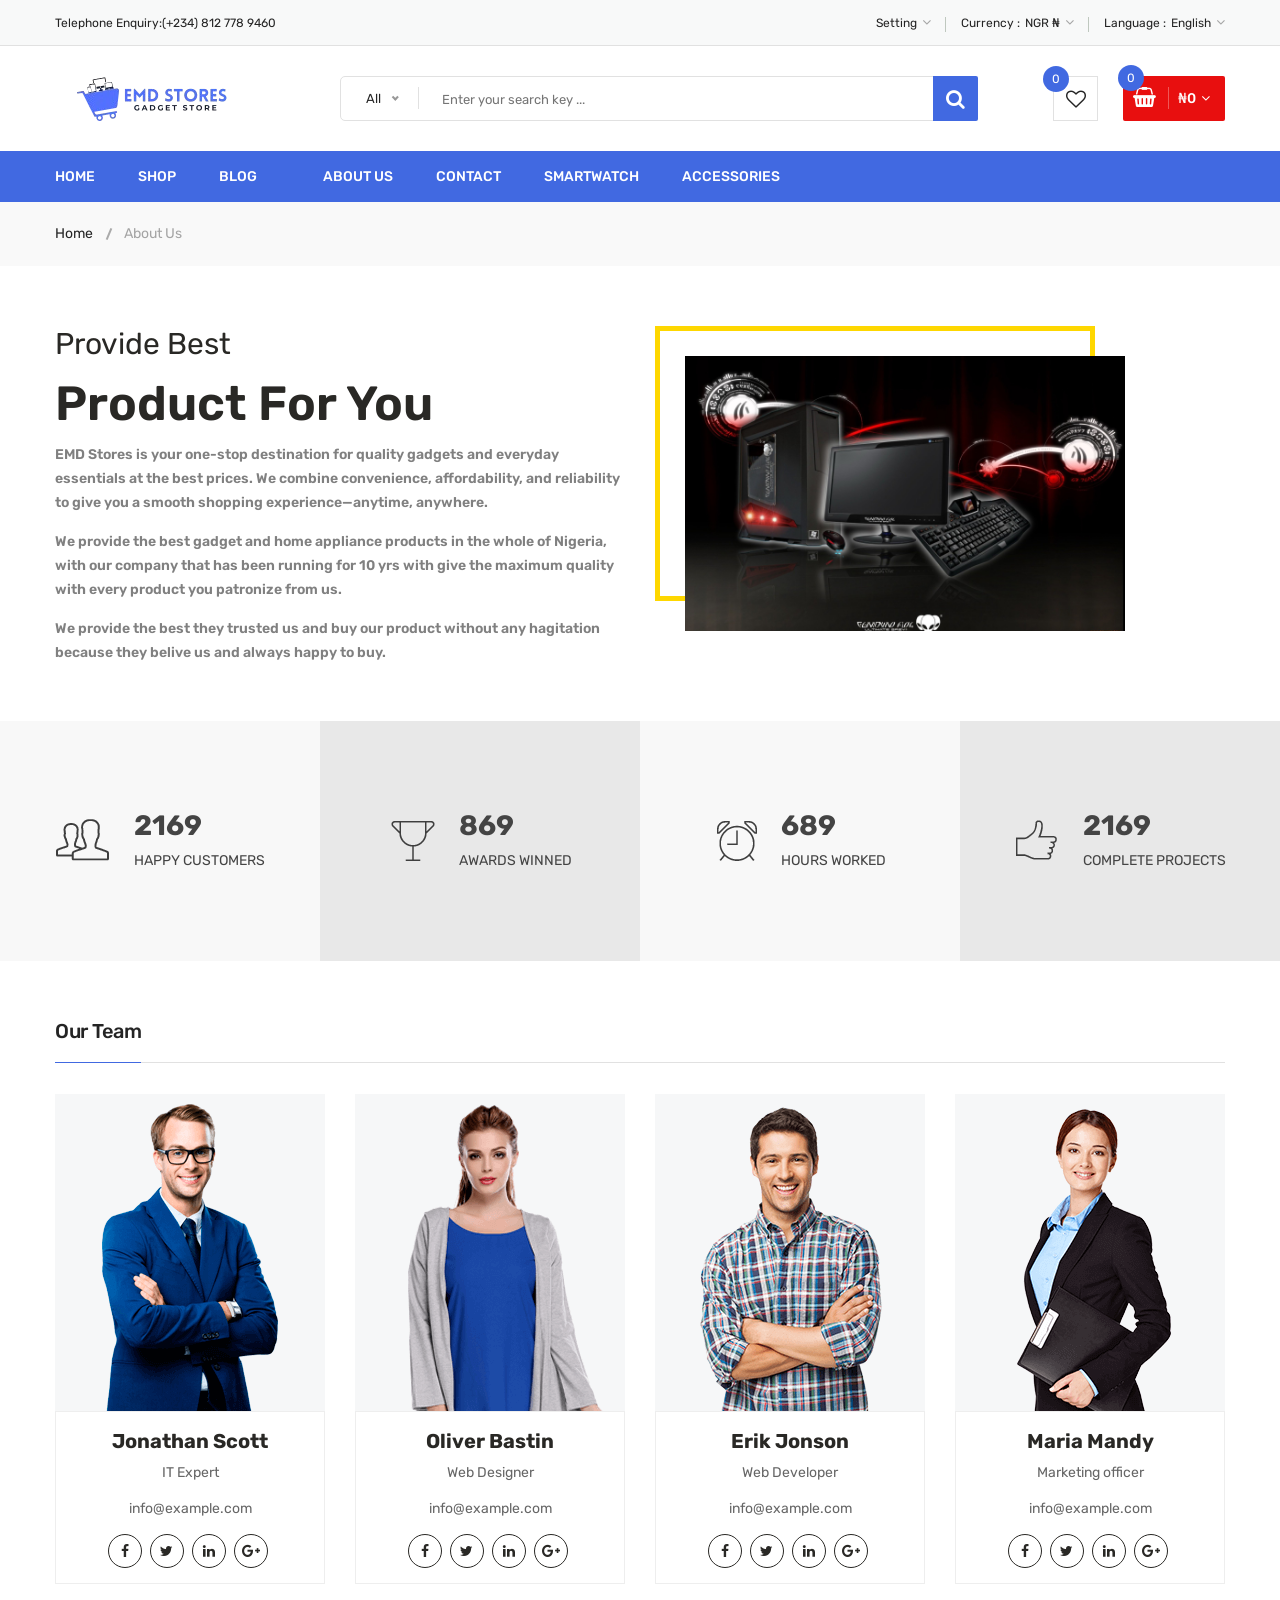
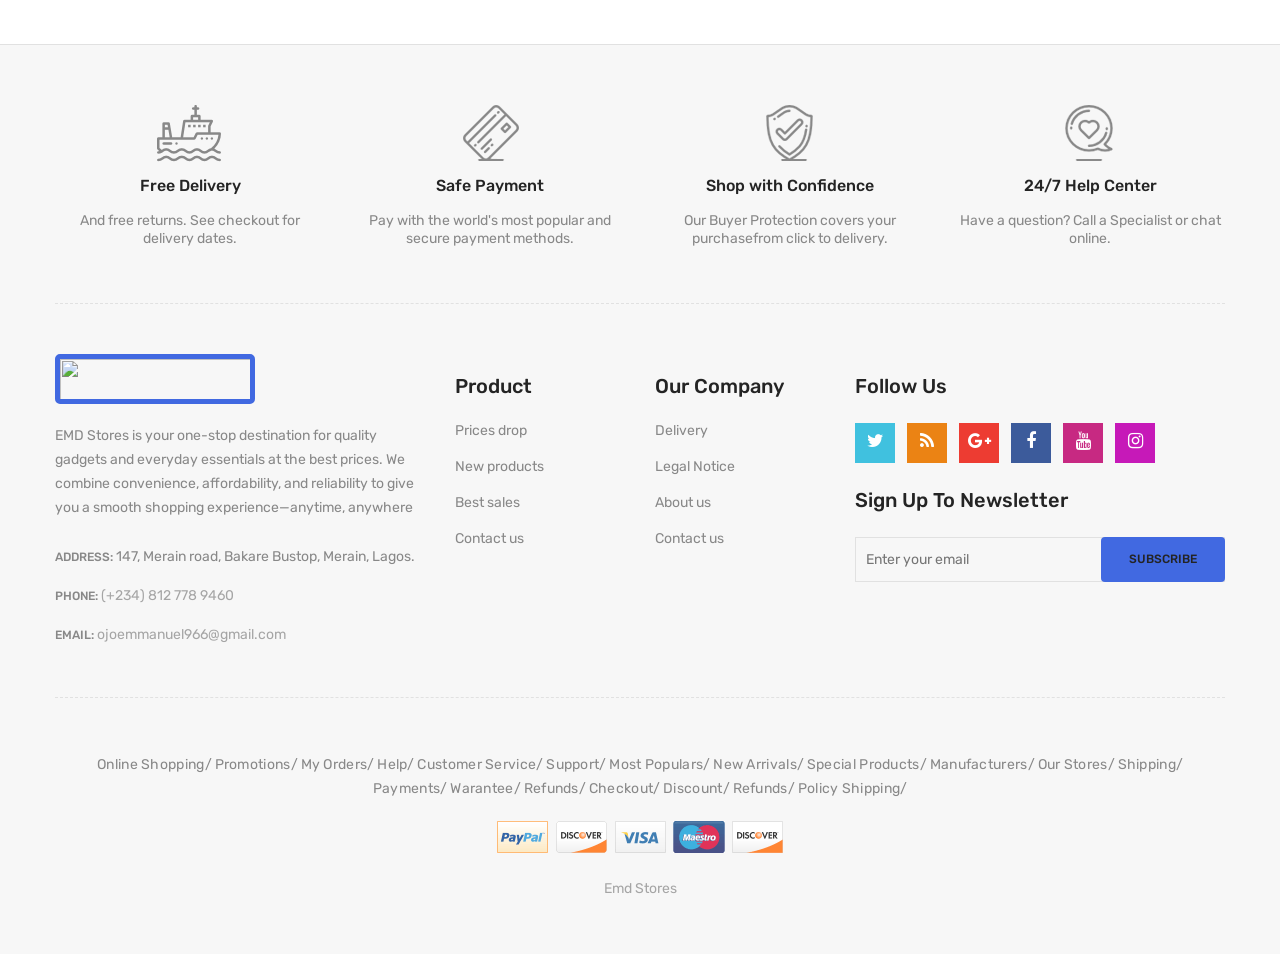
==== about-us.html @ cccb3294 "this is my first commit" ====
<!doctype html>
<html class="no-js" lang="zxx">
    
<!-- about-us32:04-->
<head>
        <meta charset="utf-8">
        <meta http-equiv="x-ua-compatible" content="ie=edge">
        <title>About Us || Emd Stores</title>
        <meta name="description" content="">
        <meta name="viewport" content="width=device-width, initial-scale=1">
        <!-- Meta Keywords -->
        <meta name="keywords" content="buy gadgets online, online gadget shop, affordable tech store, latest electronics store, smart devices online, best gadget deals, mobile accessories, smart home gadgets, innovative electronics, trusted gadget store, cheap gadgets fast delivery, top gadget deals Nigeria">
        <!-- Favicon -->
        <link rel="shortcut icon" type="image/x-icon" href="images/emma/EMD Stores (50 x 50 px).png">
        <!-- Material Design Iconic Font-V2.2.0 -->
        <link rel="stylesheet" href="css/material-design-iconic-font.min (2).css">
        <!-- Font Awesome -->
        <link rel="stylesheet" href="css/font-awesome.min (2).css">
        <!-- Font Awesome Stars-->
        <link rel="stylesheet" href="css/fontawesome-stars (2).css">
        <!-- Meanmenu CSS -->
        <link rel="stylesheet" href="css/meanmenu (2).css">
        <!-- owl carousel CSS -->
        <link rel="stylesheet" href="css/owl.carousel.min (2).css">
        <!-- Slick Carousel CSS -->
        <link rel="stylesheet" href="css/slick (2).css">
        <!-- Animate CSS -->
        <link rel="stylesheet" href="css/animate (2).css">
        <!-- Jquery-ui CSS -->
        <link rel="stylesheet" href="css/jquery-ui.min (2).css">
        <!-- Venobox CSS -->
        <link rel="stylesheet" href="css/venobox (2).css">
        <!-- Nice Select CSS -->
        <link rel="stylesheet" href="css/nice-select (2).css">
        <!-- Magnific Popup CSS -->
        <link rel="stylesheet" href="css/magnific-popup (2).css">
        <!-- Bootstrap V4.1.3 Fremwork CSS -->
        <link rel="stylesheet" href="css/bootstrap.min (2).css">
        <!-- Helper CSS -->
        <link rel="stylesheet" href="css/helper (2).css">
        <!-- Main Style CSS -->
        <link rel="stylesheet" href="style.css">
        <!-- Responsive CSS -->
        <link rel="stylesheet" href="css/responsive (2).css">
        <!-- Modernizr js -->
        <script src="js/vendor/modernizr-2.8.3.min (2).js"></script>
        <script src="https://code.jquery.com/jquery-3.6.0.min.js"></script>
        <script src="https://cdn.jsdelivr.net/npm/popper.js@1.16.1/dist/umd/popper.min.js"></script>
        <script src="https://stackpath.bootstrapcdn.com/bootstrap/4.6.0/js/bootstrap.min.js"></script>
    </head>
    <body>
    <!--[if lt IE 8]>
		<p class="browserupgrade">You are using an <strong>outdated</strong> browser. Please <a href="http://browsehappy.com/">upgrade your browser</a> to improve your experience.</p>
	<![endif]-->
        <!-- Begin Body Wrapper -->
        <div class="body-wrapper">
            <!-- Begin Header Area -->
            <header>
                <!-- Begin Header Top Area -->
                <div class="header-top">
                    <div class="container">
                        <div class="row">
                            <!-- Begin Header Top Left Area -->
                            <div class="col-lg-3 col-md-4">
                                <div class="header-top-left">
                                    <ul class="phone-wrap">
                                        <li><span>Telephone Enquiry:</span><a href="#">(+234) 812 778 9460</a></li>
                                    </ul>
                                </div>
                            </div>
                            <!-- Header Top Left Area End Here -->
                            <!-- Begin Header Top Right Area -->
                            <div class="col-lg-9 col-md-8">
                                <div class="header-top-right">
                                    <ul class="ht-menu">
                                        <!-- Begin Setting Area -->
                                        <li>
                                            <div class="ht-setting-trigger"><span>Setting</span></div>
                                            <div class="setting ht-setting">
                                                <ul class="ht-setting-list">
                                                    <li><a href="login-register.html">My Account</a></li>
                                                    <li><a href="checkout.html">Checkout</a></li>
                                                    <li><a href="login-register.html">Sign In</a></li>
                                                </ul>
                                            </div>
                                        </li>
                                        <!-- Setting Area End Here -->
                                        <!-- Begin Currency Area -->
                                        <li>
                                            <span class="currency-selector-wrapper">Currency :</span>
                                            <div class="ht-currency-trigger"><span>NGR ₦</span></div>
                                            <div class="currency ht-currency">
                                                <ul class="ht-setting-list">
                                                    <li><a href="#">USD $</a></li>
                                                    <li class="active"><a href="#">NGR ₦</a></li>
                                                </ul>
                                            </div>
                                        </li>
                                        <!-- Currency Area End Here -->
                                        <!-- Begin Language Area -->
                                        <li>
                                            <span class="language-selector-wrapper">Language :</span>
                                            <div class="ht-language-trigger"><span>English</span></div>
                                            <div class="language ht-language">
                                                <ul class="ht-setting-list">
                                                    <li class="active"><a href="#"><img src="images/menu/flag-icon/1.jpg" alt="">English</a></li>
                                                    <li><a href="#"><img src="images/menu/flag-icon/2.jpg" alt="">Français</a></li>
                                                </ul>
                                            </div>
                                        </li>
                                        <!-- Language Area End Here -->
                                    </ul>
                                </div>
                            </div>
                            <!-- Header Top Right Area End Here -->
                        </div>
                    </div>
                </div>
                <!-- Header Top Area End Here -->
                <!-- Begin Header Middle Area -->
                <div class="header-middle pl-sm-0 pr-sm-0 pl-xs-0 pr-xs-0">
                    <div class="container">
                        <div class="row">
                            <!-- Begin Header Logo Area -->
                            <div class="col-lg-3">
                                <div class="logo pb-sm-30 pb-xs-30">
                                   <a href="index.html">
                                        <img src="images/emma/EMD_Stores__100_x_50_px___190_x_45_px_-removebg-preview.png" alt="" >
                                    </a>
                                </div>
                            </div>
                            <!-- Header Logo Area End Here -->
                            <!-- Begin Header Middle Right Area -->
                            <div class="col-lg-9 pl-0 ml-sm-15 ml-xs-15">
                                <!-- Begin Header Middle Searchbox Area -->
                                <form action="#" class="hm-searchbox">
                                    <select class="nice-select select-search-category">
                                        <option value="0">All</option>                         
                                        <option value="10">Laptops</option>                     
                                        <option value="27">- - - -  Watch Anywhere</option>                     
                                        <option value="28">- - - -  Getting Started</option>         
                                        <option value="18">- - - -  Computers</option>                      
                                        <option value="29">- - - -  More to Explore</option>         
                                        <option value="30">- - - -  TV &amp; Video</option>                     
                                        <option value="31">- - - -  Audio &amp; Theater</option>               
                                        <option value="33">- - - -  Cell Phones</option>                        
                                        <option value="34">- - - -  Headphones</option>                     
                                        <option value="35">- - - -  Video Games</option>                        
                                        <option value="36">- - - -  Wireless Speakers</option>            
                                        <option value="19">- - - -  Electronics</option>                                
                                        <option value="41">- - - -  Appliances</option>                 
                                        <option value="11">TV &amp; Audio</option>                                 
                                                              
                                        <option value="58">- - - -  Fans &amp; Cooling</option> 
                                        <option value="59">- - - -  CD/DVD Drives</option>                      
                                        
                                        <option value="12">Smartphone</option>                  
                                        <option value="66">- -  Camera Accessories</option>                     
                                        <option value="68">- - - -  Octa Core</option>                      
                                        <option value="69">- - - -  Quad Core</option>                  
                                        <option value="70">- - - -  Dual Core</option>                      
                                        <option value="71">- - - -  7.0 Screen</option>                     
                                        <option value="72">- - - -  9.0 Screen</option>                     
                                        <option value="14">headphone</option>                                
                                        <option value="15">Smartwatch</option>                           
                                        <option value="16">Accessories</option>
                                    </select>
                                    <input type="text" placeholder="Enter your search key ...">
                                    <button class="li-btn" type="submit"><i class="fa fa-search"></i></button>
                                </form>
                                <!-- Header Middle Searchbox Area End Here -->
                                <!-- Begin Header Middle Right Area -->
                                <div class="header-middle-right">
                                    <ul class="hm-menu">
                                        <!-- Begin Header Middle Wishlist Area -->
                                        <li class="hm-wishlist">
                                            <a href="wishlist.html">
                                                <span class="cart-item-count wishlist-item-count">0</span>
                                                <i class="fa fa-heart-o"></i>
                                            </a>
                                        </li>
                                        <!-- Header Middle Wishlist Area End Here -->
                                        <!-- Begin Header Mini Cart Area -->
                                        <li class="hm-minicart">
                                            <div class="hm-minicart-trigger">
                                                <span class="item-icon"></span>
                                                <span class="item-text">£80.00
                                                    <span class="cart-item-count">2</span>
                                                </span>
                                            </div>
                                            <span></span>
                                            <div class="minicart">
                                                <ul class="minicart-product-list">
                                                    <li>
                                                        <a href="single-product.html" class="minicart-product-image">
                                                            <img src="images/product/small-size/5.jpg" alt="cart products">
                                                        </a>
                                                        <div class="minicart-product-details">
                                                            <h6><a href="single-product.html">Aenean eu tristique</a></h6>
                                                            <span>£40 x 1</span>
                                                        </div>
                                                        <button class="close" title="Remove">
                                                            <i class="fa fa-close"></i>
                                                        </button>
                                                    </li>
                                                    <li>
                                                        <a href="single-product.html" class="minicart-product-image">
                                                            <img src="images/product/small-size/6.jpg" alt="cart products">
                                                        </a>
                                                        <div class="minicart-product-details">
                                                            <h6><a href="single-product.html">Aenean eu tristique</a></h6>
                                                            <span>£40 x 1</span>
                                                        </div>
                                                        <button class="close" title="Remove">
                                                            <i class="fa fa-close"></i>
                                                        </button>
                                                    </li>
                                                </ul>
                                                <p class="minicart-total">SUBTOTAL: <span>£80.00</span></p>
                                                <div class="minicart-button">
                                                    <a href="shopping-cart.html" class="li-button li-button-fullwidth li-button-dark">
                                                        <span>View Full Cart</span>
                                                    </a>
                                                    <a href="checkout.html" class="li-button li-button-fullwidth">
                                                        <span>Checkout</span>
                                                    </a>
                                                </div>
                                            </div>
                                        </li>
                                        <!-- Header Mini Cart Area End Here -->
                                    </ul>
                                </div>
                                <!-- Header Middle Right Area End Here -->
                            </div>
                            <!-- Header Middle Right Area End Here -->
                        </div>
                    </div>
                </div>
                <!-- Header Middle Area End Here -->
                <!-- Begin Header Bottom Area -->
                <div class="header-bottom mb-0 header-sticky stick d-none d-lg-block d-xl-block" style="background-color: royalblue;">
                    <div class="container">
                        <div class="row">
                            <div class="col-lg-12">
                                <!-- Begin Header Bottom Menu Area -->
                                <div class="hb-menu">
                                    <nav>
                                        <ul>
                                            <li class="dropdown-holder homme"><a href="index.html">Home</a>
                                                <!-- <ul class="hb-dropdown">
                                                    <li><a href="index.html">Home One</a></li>
                                                </ul> -->
                                            </li>
                                            <li class="catmenu-dropdown megamenu-holder shopp"><a href="shop-left-sidebar.html">Shop</a>
                                                <!-- <ul class="megamenu hb-megamenu">
                                                    <li><a href="shop-left-sidebar.html">Shop Page Layout</a>
                                                        <ul>
                                                            <li><a href="shop-3-column.html">Shop 3 Column</a></li>
                                                            <li><a href="shop-4-column.html">Shop 4 Column</a></li>
                                                            <li><a href="shop-left-sidebar.html">Shop Left Sidebar</a></li>
                                                            <li><a href="shop-right-sidebar.html">Shop Right Sidebar</a></li>
                                                            <li><a href="shop-list.html">Shop List</a></li>
                                                            <li><a href="shop-list-left-sidebar.html">Shop List Left Sidebar</a></li>
                                                            <li><a href="shop-list-right-sidebar.html">Shop List Right Sidebar</a></li>
                                                        </ul>
                                                    </li>
                                                    <li><a href="single-product-gallery-left.html">Single Product Style</a>
                                                        <ul>
                                                            <li><a href="single-product-carousel.html">Single Product Carousel</a></li>
                                                            <li><a href="single-product-gallery-left.html">Single Product Gallery Left</a></li>
                                                            <li><a href="single-product-gallery-right.html">Single Product Gallery Right</a></li>
                                                            <li><a href="single-product-tab-style-top.html">Single Product Tab Style Top</a></li>
                                                            <li><a href="single-product-tab-style-left.html">Single Product Tab Style Left</a></li>
                                                            <li><a href="single-product-tab-style-right.html">Single Product Tab Style Right</a></li>
                                                        </ul>
                                                    </li>
                                                    <li><a href="single-product.html">Single Products</a>
                                                        <ul>
                                                            <li><a href="single-product.html">Single Product</a></li>
                                                            <li><a href="single-product-sale.html">Single Product Sale</a></li>
                                                            <li><a href="single-product-group.html">Single Product Group</a></li>
                                                            <li><a href="single-product-normal.html">Single Product Normal</a></li>
                                                            <li><a href="single-product-affiliate.html">Single Product Affiliate</a></li>
                                                        </ul>
                                                    </li>
                                                </ul> -->
                                            </li>
                                            <li class="dropdown-holder blogg"><a href="blog-left-sidebar.html">Blog</a>
                                                <!-- <ul class="hb-dropdown">
                                                    <li class="sub-dropdown-holder"><a href="blog-left-sidebar.html">Blog Grid View</a>
                                                        <ul class="hb-dropdown hb-sub-dropdown">
                                                            <li><a href="blog-2-column.html">Blog 2 Column</a></li>
                                                            <li><a href="blog-3-column.html">Blog 3 Column</a></li>
                                                            <li><a href="blog-left-sidebar.html">Grid Left Sidebar</a></li>
                                                            <li><a href="blog-right-sidebar.html">Grid Right Sidebar</a></li>
                                                        </ul>
                                                    </li>
                                                    <li class="sub-dropdown-holder"><a href="blog-list-left-sidebar.html">Blog List View</a>
                                                        <ul class="hb-dropdown hb-sub-dropdown">
                                                            <li><a href="blog-list.html">Blog List</a></li>
                                                            <li><a href="blog-list-left-sidebar.html">List Left Sidebar</a></li>
                                                            <li><a href="blog-list-right-sidebar.html">List Right Sidebar</a></li>
                                                        </ul>
                                                    </li>
                                                    <li class="sub-dropdown-holder"><a href="blog-details-left-sidebar.html">Blog Details</a>
                                                        <ul class="hb-dropdown hb-sub-dropdown">
                                                            <li><a href="blog-details-left-sidebar.html">Left Sidebar</a></li>
                                                            <li><a href="blog-details-right-sidebar.html">Right Sidebar</a></li>
                                                        </ul>
                                                    </li>
                                                    <li class="sub-dropdown-holder"><a href="blog-gallery-format.html">Blog Format</a>
                                                        <ul class="hb-dropdown hb-sub-dropdown">
                                                            <li><a href="blog-audio-format.html">Blog Audio Format</a></li>
                                                            <li><a href="blog-video-format.html">Blog Video Format</a></li>
                                                            <li><a href="blog-gallery-format.html">Blog Gallery Format</a></li>
                                                        </ul>
                                                    </li>
                                                </ul> -->
                                            </li>
                                            <li class="catmenu-dropdown megamenu-static-holder"><a href="index.html"></a>
                                                <!-- <ul class="megamenu hb-megamenu">
                                                    <li><a href="blog-left-sidebar.html">Blog Layouts</a>
                                                        <ul>
                                                            <li><a href="blog-2-column.html">Blog 2 Column</a></li>
                                                            <li><a href="blog-3-column.html">Blog 3 Column</a></li>
                                                            <li><a href="blog-left-sidebar.html">Grid Left Sidebar</a></li>
                                                            <li><a href="blog-right-sidebar.html">Grid Right Sidebar</a></li>
                                                            <li><a href="blog-list.html">Blog List</a></li>
                                                            <li><a href="blog-list-left-sidebar.html">List Left Sidebar</a></li>
                                                            <li><a href="blog-list-right-sidebar.html">List Right Sidebar</a></li>
                                                        </ul>
                                                    </li>
                                                    <li><a href="blog-details-left-sidebar.html">Blog Details Pages</a>
                                                        <ul>
                                                            <li><a href="blog-details-left-sidebar.html">Left Sidebar</a></li>
                                                            <li><a href="blog-details-right-sidebar.html">Right Sidebar</a></li>
                                                            <li><a href="blog-audio-format.html">Blog Audio Format</a></li>
                                                            <li><a href="blog-video-format.html">Blog Video Format</a></li>
                                                            <li><a href="blog-gallery-format.html">Blog Gallery Format</a></li>
                                                        </ul>
                                                    </li>
                                                    <li><a href="index.html">Other Pages</a>
                                                        <ul>
                                                            <li><a href="login-register.html">My Account</a></li>
                                                            <li><a href="checkout.html">Checkout</a></li>
                                                            <li><a href="compare.html">Compare</a></li>
                                                            <li><a href="wishlist.html">Wishlist</a></li>
                                                            <li><a href="shopping-cart.html">Shopping Cart</a></li>
                                                        </ul>
                                                    </li>
                                                    <li><a href="index.html">Other Pages 2</a>
                                                        <ul>
                                                            <li><a href="contact.html">Contact</a></li>
                                                            <li class="active"><a href="about-us.html">About Us</a></li>
                                                            <li><a href="faq.html">FAQ</a></li>
                                                            <li><a href="404.html">404 Error</a></li>
                                                        </ul>
                                                    </li>
                                                </ul> -->
                                            </li>
                                            <li><a href="about-us.html">About Us</a></li>
                                            <li><a href="contact.html">Contact</a></li>
                                            <li><a href="shop-left-sidebar.html">Smartwatch</a></li>
                                            <li><a href="shop-left-sidebar.html">Accessories</a></li>
                                        </ul>
                                    </nav>
                                </div>
                                <!-- Header Bottom Menu Area End Here -->
                            </div>
                        </div>
                    </div>
                </div>
                <!-- Header Bottom Area End Here -->
                <!-- Begin Mobile Menu Area -->
                <div class="mobile-menu-area d-lg-none d-xl-none col-12">
                    <div class="container"> 
                        <div class="row">
                            <div class="mobile-menu">
                            </div>
                        </div>
                    </div>
                </div>
                <!-- Mobile Menu Area End Here -->
            </header>
            <!-- Header Area End Here -->
            <!-- Begin Li's Breadcrumb Area -->
            <div class="breadcrumb-area">
                <div class="container">
                    <div class="breadcrumb-content">
                        <ul>
                            <li><a href="index.html">Home</a></li>
                            <li class="active">About Us</li>
                        </ul>
                    </div>
                </div>
            </div>
            <!-- Li's Breadcrumb Area End Here -->
            <!-- about wrapper start -->
            <div class="about-us-wrapper pt-60 pb-40">
                <div class="container">
                    <div class="row">
                        <!-- About Text Start -->
                        <div class="col-lg-6 order-last order-lg-first">
                            <div class="about-text-wrap">
                                <h2><span>Provide Best</span>Product For You</h2>
                                <p> EMD Stores is your one-stop destination for quality gadgets and everyday essentials at the best prices. We combine convenience, affordability, and reliability to give you a smooth shopping experience—anytime, anywhere.</p>
                                <p> We provide the best gadget and home appliance products in the whole of Nigeria, with our company that has been running for 10 yrs with give the maximum quality with every product you patronize from us.</p>
                                <p>We provide the best they trusted us and buy our product without any hagitation because they belive us and always happy to buy.</p>
                            </div>
                        </div>
                        <!-- About Text End -->
                        <!-- About Image Start -->
                        <div class="col-lg-5 col-md-10">
                            <div class="about-image-wrap">
                                <img class="img-full" src="images/product/large-size/13.jpg" alt="About Us" />
                            </div>
                        </div>
                        <!-- About Image End -->
                    </div>
                </div>
            </div>
            <!-- about wrapper end -->
            <!-- Begin Counterup Area -->
            <div class="counterup-area">
                <div class="container-fluid p-0">
                    <div class="row no-gutters">
                        <div class="col-lg-3 col-md-6">
                            <!-- Begin Limupa Counter Area -->
                            <div class="limupa-counter white-smoke-bg">
                                <div class="container">
                                    <div class="counter-img">
                                        <img src="images/about-us/icon/1.png" alt="">
                                    </div>
                                    <div class="counter-info">
                                        <div class="counter-number">
                                            <h3 class="counter">2169</h3>
                                        </div>
                                        <div class="counter-text">
                                            <span>HAPPY CUSTOMERS</span>
                                        </div>
                                    </div>
                                </div>
                            </div>
                            <!-- limupa Counter Area End Here -->
                        </div>
                        <div class="col-lg-3 col-md-6">
                            <!-- Begin limupa Counter Area -->
                            <div class="limupa-counter gray-bg">
                                <div class="counter-img">
                                    <img src="images/about-us/icon/2.png" alt="">
                                </div>
                                <div class="counter-info">
                                    <div class="counter-number">
                                        <h3 class="counter">869</h3>
                                    </div>
                                    <div class="counter-text">
                                        <span>AWARDS WINNED</span>
                                    </div>
                                </div>
                            </div>
                            <!-- limupa Counter Area End Here -->
                        </div>
                        <div class="col-lg-3 col-md-6">
                            <!-- Begin limupa Counter Area -->
                            <div class="limupa-counter white-smoke-bg">
                                <div class="counter-img">
                                    <img src="images/about-us/icon/3.png" alt="">
                                </div>
                                <div class="counter-info">
                                    <div class="counter-number">
                                        <h3 class="counter">689</h3>
                                    </div>
                                    <div class="counter-text">
                                        <span>HOURS WORKED</span>
                                    </div>
                                </div>
                            </div>
                            <!-- limupa Counter Area End Here -->
                        </div>
                        <div class="col-lg-3 col-md-6">
                            <!-- Begin limupa Counter Area -->
                            <div class="limupa-counter gray-bg">
                                <div class="counter-img">
                                    <img src="images/about-us/icon/4.png" alt="">
                                </div>
                                <div class="counter-info">
                                    <div class="counter-number">
                                        <h3 class="counter">2169</h3>
                                    </div>
                                    <div class="counter-text">
                                        <span>COMPLETE PROJECTS</span>
                                    </div>
                                </div>
                            </div>
                            <!-- limupa Counter Area End Here -->
                        </div>
                    </div>
                </div>
            </div>
            <!-- Counterup Area End Here -->
            <!-- team area wrapper start -->
            <div class="team-area pt-60 pt-sm-44">
                <div class="container">
                    <div class="row">
                        <div class="col-12">
                            <div class="li-section-title capitalize mb-25">
                                <h2><span>our team</span></h2>
                            </div>
                        </div>
                    </div> <!-- section title end -->
                    <div class="row">
                        <div class="col-lg-3 col-md-6 col-sm-6">
                            <div class="team-member mb-60 mb-sm-30 mb-xs-30">
                                <div class="team-thumb">
                                    <img src="images/team/1.png" alt="Our Team Member">
                                </div>
                                <div class="team-content text-center">
                                    <h3>Jonathan Scott</h3>
                                    <p>IT Expert</p>
                                    <a href="#">info@example.com</a>
                                    <div class="team-social">
                                        <a href="#"><i class="fa fa-facebook"></i></a>
                                        <a href="#"><i class="fa fa-twitter"></i></a>
                                        <a href="#"><i class="fa fa-linkedin"></i></a>
                                        <a href="#"><i class="fa fa-google-plus"></i></a>
                                    </div>
                                </div>
                            </div>
                        </div> <!-- end single team member -->
                        <div class="col-lg-3 col-md-6 col-sm-6">
                            <div class="team-member mb-60 mb-sm-30 mb-xs-30">
                                <div class="team-thumb">
                                    <img src="images/team/2.png" alt="Our Team Member">
                                </div>
                                <div class="team-content text-center">
                                    <h3>Oliver Bastin</h3>
                                    <p>Web Designer</p>
                                    <a href="#">info@example.com</a>
                                    <div class="team-social">
                                        <a href="#"><i class="fa fa-facebook"></i></a>
                                        <a href="#"><i class="fa fa-twitter"></i></a>
                                        <a href="#"><i class="fa fa-linkedin"></i></a>
                                        <a href="#"><i class="fa fa-google-plus"></i></a>
                                    </div>
                                </div>
                            </div>
                        </div> <!-- end single team member -->
                        <div class="col-lg-3 col-md-6 col-sm-6">
                            <div class="team-member mb-30 mb-sm-60">
                                <div class="team-thumb">
                                    <img src="images/team/3.png" alt="Our Team Member">
                                </div>
                                <div class="team-content text-center">
                                    <h3>Erik Jonson</h3>
                                    <p>Web Developer</p>
                                    <a href="#">info@example.com</a>
                                    <div class="team-social">
                                        <a href="#"><i class="fa fa-facebook"></i></a>
                                        <a href="#"><i class="fa fa-twitter"></i></a>
                                        <a href="#"><i class="fa fa-linkedin"></i></a>
                                        <a href="#"><i class="fa fa-google-plus"></i></a>
                                    </div>
                                </div>
                            </div>
                        </div> <!-- end single team member -->
                        <div class="col-lg-3 col-md-6 col-sm-6">
                            <div class="team-member mb-30 mb-sm-60 mb-xs-60">
                                <div class="team-thumb">
                                    <img src="images/team/4.png" alt="Our Team Member">
                                </div>
                                <div class="team-content text-center">
                                    <h3>Maria Mandy</h3>
                                    <p>Marketing officer</p>
                                    <a href="#">info@example.com</a>
                                    <div class="team-social">
                                        <a href="#"><i class="fa fa-facebook"></i></a>
                                        <a href="#"><i class="fa fa-twitter"></i></a>
                                        <a href="#"><i class="fa fa-linkedin"></i></a>
                                        <a href="#"><i class="fa fa-google-plus"></i></a>
                                    </div>
                                </div>
                            </div>
                        </div> <!-- end single team member -->
                    </div>
                </div>
            </div>
            <!-- team area wrapper end -->
            <!-- Begin Footer Area -->
            <div class="footer">
                <!-- Begin Footer Static Top Area -->
                <div class="footer-static-top">
                    <div class="container">
                        <!-- Begin Footer Shipping Area -->
                        <div class="footer-shipping pt-60 pb-55 pb-xs-25">
                            <div class="row">
                                <!-- Begin Li's Shipping Inner Box Area -->
                                <div class="col-lg-3 col-md-6 col-sm-6 pb-sm-55 pb-xs-55">
                                    <div class="li-shipping-inner-box">
                                        <div class="shipping-icon">
                                            <img src="images/shipping-icon/1.png" alt="Shipping Icon">
                                        </div>
                                        <div class="shipping-text">
                                            <h2>Free Delivery</h2>
                                            <p>And free returns. See checkout for delivery dates.</p>
                                        </div>
                                    </div>
                                </div>
                                <!-- Li's Shipping Inner Box Area End Here -->
                                <!-- Begin Li's Shipping Inner Box Area -->
                                <div class="col-lg-3 col-md-6 col-sm-6 pb-sm-55 pb-xs-55">
                                    <div class="li-shipping-inner-box">
                                        <div class="shipping-icon">
                                            <img src="images/shipping-icon/2.png" alt="Shipping Icon">
                                        </div>
                                        <div class="shipping-text">
                                            <h2>Safe Payment</h2>
                                            <p>Pay with the world's most popular and secure payment methods.</p>
                                        </div>
                                    </div>
                                </div>
                                <!-- Li's Shipping Inner Box Area End Here -->
                                <!-- Begin Li's Shipping Inner Box Area -->
                                <div class="col-lg-3 col-md-6 col-sm-6 pb-xs-30">
                                    <div class="li-shipping-inner-box">
                                        <div class="shipping-icon">
                                            <img src="images/shipping-icon/3.png" alt="Shipping Icon">
                                        </div>
                                        <div class="shipping-text">
                                            <h2>Shop with Confidence</h2>
                                            <p>Our Buyer Protection covers your purchasefrom click to delivery.</p>
                                        </div>
                                    </div>
                                </div>
                                <!-- Li's Shipping Inner Box Area End Here -->
                                <!-- Begin Li's Shipping Inner Box Area -->
                                <div class="col-lg-3 col-md-6 col-sm-6 pb-xs-30">
                                    <div class="li-shipping-inner-box">
                                        <div class="shipping-icon">
                                            <img src="images/shipping-icon/4.png" alt="Shipping Icon">
                                        </div>
                                        <div class="shipping-text">
                                            <h2>24/7 Help Center</h2>
                                            <p>Have a question? Call a Specialist or chat online.</p>
                                        </div>
                                    </div>
                                </div>
                                <!-- Li's Shipping Inner Box Area End Here -->
                            </div>
                        </div>
                        <!-- Footer Shipping Area End Here -->
                    </div>
                </div>
                <!-- Footer Static Top Area End Here -->
                <!-- Begin Footer Static Middle Area -->
                <div class="footer-static-middle">
                    <div class="container">
                        <div class="footer-logo-wrap pt-50 pb-35">
                            <div class="row">
                                <!-- Begin Footer Logo Area -->
                                <div class="col-lg-4 col-md-6">
                                    <div class="footer-logo">
                                        <a href="index.html">
                                        <img src="images/emma/logo.png34.png" alt="" width="200px" height="50px" style="border: 5px solid royalblue; border-radius: 5px;">
                                    </a>
                                        <p class="info">
                                           EMD Stores is your one-stop destination for quality gadgets and everyday essentials at the best prices. We combine convenience, affordability, and reliability to give you a smooth shopping experience—anytime, anywhere
                                        </p>
                                    </div>
                                    <ul class="des">
                                        <li>
                                            <span>Address: </span>
                                             147, Merain road, Bakare Bustop, Merain, Lagos.
                                        </li>
                                        <li>
                                            <span>Phone: </span>
                                            <a href="#">(+234) 812 778 9460</a>
                                        </li>
                                        <li>
                                            <span>Email: </span>
                                            <a href="mailto://ojoemmanuel966@gmail.com">ojoemmanuel966@gmail.com</a>
                                        </li>
                                    </ul>
                                </div>
                                <!-- Footer Logo Area End Here -->
                                <!-- Begin Footer Block Area -->
                                <div class="col-lg-2 col-md-3 col-sm-6">
                                    <div class="footer-block">
                                        <h3 class="footer-block-title">Product</h3>
                                        <ul>
                                            <li><a href="#">Prices drop</a></li>
                                            <li><a href="#">New products</a></li>
                                            <li><a href="#">Best sales</a></li>
                                            <li><a href="#">Contact us</a></li>
                                        </ul>
                                    </div>
                                </div>
                                <!-- Footer Block Area End Here -->
                                <!-- Begin Footer Block Area -->
                                <div class="col-lg-2 col-md-3 col-sm-6">
                                    <div class="footer-block">
                                        <h3 class="footer-block-title">Our company</h3>
                                        <ul>
                                            <li><a href="#">Delivery</a></li>
                                            <li><a href="#">Legal Notice</a></li>
                                            <li><a href="#">About us</a></li>
                                            <li><a href="#">Contact us</a></li>
                                        </ul>
                                    </div>
                                </div>
                                <!-- Footer Block Area End Here -->
                                <!-- Begin Footer Block Area -->
                                <div class="col-lg-4">
                                    <div class="footer-block">
                                        <h3 class="footer-block-title">Follow Us</h3>
                                        <ul class="social-link">
                                            <li class="twitter">
                                                <a href="https://twitter.com/" data-toggle="tooltip" target="_blank" title="Twitter">
                                                    <i class="fa fa-twitter"></i>
                                                </a>
                                            </li>
                                            <li class="rss">
                                                <a href="https://rss.com/" data-toggle="tooltip" target="_blank" title="RSS">
                                                    <i class="fa fa-rss"></i>
                                                </a>
                                            </li>
                                            <li class="google-plus">
                                                <a href="https://www.plus.google.com/discover" data-toggle="tooltip" target="_blank" title="Google Plus">
                                                    <i class="fa fa-google-plus"></i>
                                                </a>
                                            </li>
                                            <li class="facebook">
                                                <a href="https://www.facebook.com/" data-toggle="tooltip" target="_blank" title="Facebook">
                                                    <i class="fa fa-facebook"></i>
                                                </a>
                                            </li>
                                            <li class="youtube">
                                                <a href="https://www.youtube.com/" data-toggle="tooltip" target="_blank" title="Youtube">
                                                    <i class="fa fa-youtube"></i>
                                                </a>
                                            </li>
                                            <li class="instagram">
                                                <a href="https://www.instagram.com/" data-toggle="tooltip" target="_blank" title="Instagram">
                                                    <i class="fa fa-instagram"></i>
                                                </a>
                                            </li>
                                        </ul>
                                    </div>
                                    <!-- Begin Footer Newsletter Area -->
                                    <div class="footer-newsletter">
                                        <h4>Sign up to newsletter</h4>
                                        <form action="#" method="post" id="mc-embedded-subscribe-form" name="mc-embedded-subscribe-form" class="footer-subscribe-form validate" target="_blank" novalidate>
                                           <div id="mc_embed_signup_scroll">
                                              <div id="mc-form" class="mc-form subscribe-form form-group" >
                                                <input id="mc-email" type="email" autocomplete="off" placeholder="Enter your email" />
                                                <button  class="btn" id="mc-submit" style="background-color: royalblue;">Subscribe</button>
                                              </div>
                                           </div>
                                        </form>
                                    </div>
                                    <!-- Footer Newsletter Area End Here -->
                                </div>
                                <!-- Footer Block Area End Here -->
                            </div>
                        </div>
                    </div>
                </div>
                <!-- Footer Static Middle Area End Here -->
                <!-- Begin Footer Static Bottom Area -->
                <div class="footer-static-bottom pt-55 pb-55">
                    <div class="container">
                        <div class="row">
                            <div class="col-lg-12">
                                <!-- Begin Footer Links Area -->
                                <div class="footer-links">
                                    <ul>
                                        <li><a href="#">Online Shopping</a></li>
                                        <li><a href="#">Promotions</a></li>
                                        <li><a href="#">My Orders</a></li>
                                        <li><a href="#">Help</a></li>
                                        <li><a href="#">Customer Service</a></li>
                                        <li><a href="#">Support</a></li>
                                        <li><a href="#">Most Populars</a></li>
                                        <li><a href="#">New Arrivals</a></li>
                                        <li><a href="#">Special Products</a></li>
                                        <li><a href="#">Manufacturers</a></li>
                                        <li><a href="#">Our Stores</a></li>
                                        <li><a href="#">Shipping</a></li>
                                        <li><a href="#">Payments</a></li>
                                        <li><a href="#">Warantee</a></li>
                                        <li><a href="#">Refunds</a></li>
                                        <li><a href="#">Checkout</a></li>
                                        <li><a href="#">Discount</a></li>
                                        <li><a href="#">Refunds</a></li>
                                        <li><a href="#">Policy Shipping</a></li>
                                    </ul>
                                </div>
                                <!-- Footer Links Area End Here -->
                                <!-- Begin Footer Payment Area -->
                                <div class="copyright text-center">
                                    <a href="#">
                                        <img src="images/payment/1.png" alt="">
                                    </a>
                                </div>
                                <!-- Footer Payment Area End Here -->
                                <!-- Begin Copyright Area -->
                                <div class="copyright text-center pt-25">
                                    <span><a target="_blank" href="https://www.templateshub.net">Emd Stores</a></span>
                                </div>
                                <!-- Copyright Area End Here -->
                            </div>
                        </div>
                    </div>
                </div>
                <!-- Footer Static Bottom Area End Here -->
            </div>
            <!-- Footer Area End Here -->
        </div>
        <!-- Body Wrapper End Here -->
        <!-- jQuery-V1.12.4 -->
        <script src="js/vendor/jquery-1.12.4.min.js"></script>
        <!-- Popper js -->
        <script src="js/vendor/popper.min.js"></script>
        <!-- Bootstrap V4.1.3 Fremwork js -->
        <script src="js/bootstrap.min.js"></script>
        <!-- Ajax Mail js -->
        <script src="js/ajax-mail.js"></script>
        <!-- Meanmenu js -->
        <script src="js/jquery.meanmenu.min.js"></script>
        <!-- Wow.min js -->
        <script src="js/wow.min.js"></script>
        <!-- Slick Carousel js -->
        <script src="js/slick.min.js"></script>
        <!-- Owl Carousel-2 js -->
        <script src="js/owl.carousel.min.js"></script>
        <!-- Magnific popup js -->
        <script src="js/jquery.magnific-popup.min.js"></script>
        <!-- Isotope js -->
        <script src="js/isotope.pkgd.min.js"></script>
        <!-- Imagesloaded js -->
        <script src="js/imagesloaded.pkgd.min.js"></script>
        <!-- Mixitup js -->
        <script src="js/jquery.mixitup.min.js"></script>
        <!-- Countdown -->
        <script src="js/jquery.countdown.min.js"></script>
        <!-- Counterup -->
        <script src="js/jquery.counterup.min.js"></script>
        <!-- Waypoints -->
        <script src="js/waypoints.min.js"></script>
        <!-- Barrating -->
        <script src="js/jquery.barrating.min.js"></script>
        <!-- Jquery-ui -->
        <script src="js/jquery-ui.min.js"></script>
        <!-- Venobox -->
        <script src="js/venobox.min.js"></script>
        <!-- Nice Select js -->
        <script src="js/jquery.nice-select.min.js"></script>
        <!-- ScrollUp js -->
        <script src="js/scrollUp.min.js"></script>
        <!-- cart js -->
         <script src="js/cart.js"></script>
        <!-- Main/Activator js -->
        <script src="js/main.js"></script>
    </body>

<!-- about-us32:14-->
</html>
---- css/material-design-iconic-font.min (2).css ----
@font-face{font-family:Material-Design-Iconic-Font;src:url(../fonts/Material-Design-Iconic-Fontd1f1.woff2?v=2.2.0) format('woff2'),url(../fonts/Material-Design-Iconic-Fontd1f1.woff?v=2.2.0) format('woff'),url(../fonts/Material-Design-Iconic-Fontd1f1.ttf?v=2.2.0) format('truetype')}.zmdi{display:inline-block;font:normal normal normal 14px/1 'Material-Design-Iconic-Font';font-size:inherit;text-rendering:auto;-webkit-font-smoothing:antialiased;-moz-osx-font-smoothing:grayscale}.zmdi-hc-lg{font-size:1.33333333em;line-height:.75em;vertical-align:-15%}.zmdi-hc-2x{font-size:2em}.zmdi-hc-3x{font-size:3em}.zmdi-hc-4x{font-size:4em}.zmdi-hc-5x{font-size:5em}.zmdi-hc-fw{width:1.28571429em;text-align:center}.zmdi-hc-ul{padding-left:0;margin-left:2.14285714em;list-style-type:none}.zmdi-hc-ul>li{position:relative}.zmdi-hc-li{position:absolute;left:-2.14285714em;width:2.14285714em;top:.14285714em;text-align:center}.zmdi-hc-li.zmdi-hc-lg{left:-1.85714286em}.zmdi-hc-border{padding:.1em .25em;border:solid .1em #9e9e9e;border-radius:2px}.zmdi-hc-border-circle{padding:.1em .25em;border:solid .1em #9e9e9e;border-radius:50%}.zmdi.pull-left{float:left;margin-right:.15em}.zmdi.pull-right{float:right;margin-left:.15em}.zmdi-hc-spin{-webkit-animation:zmdi-spin 1.5s infinite linear;animation:zmdi-spin 1.5s infinite linear}.zmdi-hc-spin-reverse{-webkit-animation:zmdi-spin-reverse 1.5s infinite linear;animation:zmdi-spin-reverse 1.5s infinite linear}@-webkit-keyframes zmdi-spin{0%{-webkit-transform:rotate(0deg);transform:rotate(0deg)}100%{-webkit-transform:rotate(359deg);transform:rotate(359deg)}}@keyframes zmdi-spin{0%{-webkit-transform:rotate(0deg);transform:rotate(0deg)}100%{-webkit-transform:rotate(359deg);transform:rotate(359deg)}}@-webkit-keyframes zmdi-spin-reverse{0%{-webkit-transform:rotate(0deg);transform:rotate(0deg)}100%{-webkit-transform:rotate(-359deg);transform:rotate(-359deg)}}@keyframes zmdi-spin-reverse{0%{-webkit-transform:rotate(0deg);transform:rotate(0deg)}100%{-webkit-transform:rotate(-359deg);transform:rotate(-359deg)}}.zmdi-hc-rotate-90{-webkit-transform:rotate(90deg);-ms-transform:rotate(90deg);transform:rotate(90deg)}.zmdi-hc-rotate-180{-webkit-transform:rotate(180deg);-ms-transform:rotate(180deg);transform:rotate(180deg)}.zmdi-hc-rotate-270{-webkit-transform:rotate(270deg);-ms-transform:rotate(270deg);transform:rotate(270deg)}.zmdi-hc-flip-horizontal{-webkit-transform:scale(-1,1);-ms-transform:scale(-1,1);transform:scale(-1,1)}.zmdi-hc-flip-vertical{-webkit-transform:scale(1,-1);-ms-transform:scale(1,-1);transform:scale(1,-1)}.zmdi-hc-stack{position:relative;display:inline-block;width:2em;height:2em;line-height:2em;vertical-align:middle}.zmdi-hc-stack-1x,.zmdi-hc-stack-2x{position:absolute;left:0;width:100%;text-align:center}.zmdi-hc-stack-1x{line-height:inherit}.zmdi-hc-stack-2x{font-size:2em}.zmdi-hc-inverse{color:#fff}.zmdi-3d-rotation:before{content:'\f101'}.zmdi-airplane-off:before{content:'\f102'}.zmdi-airplane:before{content:'\f103'}.zmdi-album:before{content:'\f104'}.zmdi-archive:before{content:'\f105'}.zmdi-assignment-account:before{content:'\f106'}.zmdi-assignment-alert:before{content:'\f107'}.zmdi-assignment-check:before{content:'\f108'}.zmdi-assignment-o:before{content:'\f109'}.zmdi-assignment-return:before{content:'\f10a'}.zmdi-assignment-returned:before{content:'\f10b'}.zmdi-assignment:before{content:'\f10c'}.zmdi-attachment-alt:before{content:'\f10d'}.zmdi-attachment:before{content:'\f10e'}.zmdi-audio:before{content:'\f10f'}.zmdi-badge-check:before{content:'\f110'}.zmdi-balance-wallet:before{content:'\f111'}.zmdi-balance:before{content:'\f112'}.zmdi-battery-alert:before{content:'\f113'}.zmdi-battery-flash:before{content:'\f114'}.zmdi-battery-unknown:before{content:'\f115'}.zmdi-battery:before{content:'\f116'}.zmdi-bike:before{content:'\f117'}.zmdi-block-alt:before{content:'\f118'}.zmdi-block:before{content:'\f119'}.zmdi-boat:before{content:'\f11a'}.zmdi-book-image:before{content:'\f11b'}.zmdi-book:before{content:'\f11c'}.zmdi-bookmark-outline:before{content:'\f11d'}.zmdi-bookmark:before{content:'\f11e'}.zmdi-brush:before{content:'\f11f'}.zmdi-bug:before{content:'\f120'}.zmdi-bus:before{content:'\f121'}.zmdi-cake:before{content:'\f122'}.zmdi-car-taxi:before{content:'\f123'}.zmdi-car-wash:before{content:'\f124'}.zmdi-car:before{content:'\f125'}.zmdi-card-giftcard:before{content:'\f126'}.zmdi-card-membership:before{content:'\f127'}.zmdi-card-travel:before{content:'\f128'}.zmdi-card:before{content:'\f129'}.zmdi-case-check:before{content:'\f12a'}.zmdi-case-download:before{content:'\f12b'}.zmdi-case-play:before{content:'\f12c'}.zmdi-case:before{content:'\f12d'}.zmdi-cast-connected:before{content:'\f12e'}.zmdi-cast:before{content:'\f12f'}.zmdi-chart-donut:before{content:'\f130'}.zmdi-chart:before{content:'\f131'}.zmdi-city-alt:before{content:'\f132'}.zmdi-city:before{content:'\f133'}.zmdi-close-circle-o:before{content:'\f134'}.zmdi-close-circle:before{content:'\f135'}.zmdi-close:before{content:'\f136'}.zmdi-cocktail:before{content:'\f137'}.zmdi-code-setting:before{content:'\f138'}.zmdi-code-smartphone:before{content:'\f139'}.zmdi-code:before{content:'\f13a'}.zmdi-coffee:before{content:'\f13b'}.zmdi-collection-bookmark:before{content:'\f13c'}.zmdi-collection-case-play:before{content:'\f13d'}.zmdi-collection-folder-image:before{content:'\f13e'}.zmdi-collection-image-o:before{content:'\f13f'}.zmdi-collection-image:before{content:'\f140'}.zmdi-collection-item-1:before{content:'\f141'}.zmdi-collection-item-2:before{content:'\f142'}.zmdi-collection-item-3:before{content:'\f143'}.zmdi-collection-item-4:before{content:'\f144'}.zmdi-collection-item-5:before{content:'\f145'}.zmdi-collection-item-6:before{content:'\f146'}.zmdi-collection-item-7:before{content:'\f147'}.zmdi-collection-item-8:before{content:'\f148'}.zmdi-collection-item-9-plus:before{content:'\f149'}.zmdi-collection-item-9:before{content:'\f14a'}.zmdi-collection-item:before{content:'\f14b'}.zmdi-collection-music:before{content:'\f14c'}.zmdi-collection-pdf:before{content:'\f14d'}.zmdi-collection-plus:before{content:'\f14e'}.zmdi-collection-speaker:before{content:'\f14f'}.zmdi-collection-text:before{content:'\f150'}.zmdi-collection-video:before{content:'\f151'}.zmdi-compass:before{content:'\f152'}.zmdi-cutlery:before{content:'\f153'}.zmdi-delete:before{content:'\f154'}.zmdi-dialpad:before{content:'\f155'}.zmdi-dns:before{content:'\f156'}.zmdi-drink:before{content:'\f157'}.zmdi-edit:before{content:'\f158'}.zmdi-email-open:before{content:'\f159'}.zmdi-email:before{content:'\f15a'}.zmdi-eye-off:before{content:'\f15b'}.zmdi-eye:before{content:'\f15c'}.zmdi-eyedropper:before{content:'\f15d'}.zmdi-favorite-outline:before{content:'\f15e'}.zmdi-favorite:before{content:'\f15f'}.zmdi-filter-list:before{content:'\f160'}.zmdi-fire:before{content:'\f161'}.zmdi-flag:before{content:'\f162'}.zmdi-flare:before{content:'\f163'}.zmdi-flash-auto:before{content:'\f164'}.zmdi-flash-off:before{content:'\f165'}.zmdi-flash:before{content:'\f166'}.zmdi-flip:before{content:'\f167'}.zmdi-flower-alt:before{content:'\f168'}.zmdi-flower:before{content:'\f169'}.zmdi-font:before{content:'\f16a'}.zmdi-fullscreen-alt:before{content:'\f16b'}.zmdi-fullscreen-exit:before{content:'\f16c'}.zmdi-fullscreen:before{content:'\f16d'}.zmdi-functions:before{content:'\f16e'}.zmdi-gas-station:before{content:'\f16f'}.zmdi-gesture:before{content:'\f170'}.zmdi-globe-alt:before{content:'\f171'}.zmdi-globe-lock:before{content:'\f172'}.zmdi-globe:before{content:'\f173'}.zmdi-graduation-cap:before{content:'\f174'}.zmdi-home:before{content:'\f175'}.zmdi-hospital-alt:before{content:'\f176'}.zmdi-hospital:before{content:'\f177'}.zmdi-hotel:before{content:'\f178'}.zmdi-hourglass-alt:before{content:'\f179'}.zmdi-hourglass-outline:before{content:'\f17a'}.zmdi-hourglass:before{content:'\f17b'}.zmdi-http:before{content:'\f17c'}.zmdi-image-alt:before{content:'\f17d'}.zmdi-image-o:before{content:'\f17e'}.zmdi-image:before{content:'\f17f'}.zmdi-inbox:before{content:'\f180'}.zmdi-invert-colors-off:before{content:'\f181'}.zmdi-invert-colors:before{content:'\f182'}.zmdi-key:before{content:'\f183'}.zmdi-label-alt-outline:before{content:'\f184'}.zmdi-label-alt:before{content:'\f185'}.zmdi-label-heart:before{content:'\f186'}.zmdi-label:before{content:'\f187'}.zmdi-labels:before{content:'\f188'}.zmdi-lamp:before{content:'\f189'}.zmdi-landscape:before{content:'\f18a'}.zmdi-layers-off:before{content:'\f18b'}.zmdi-layers:before{content:'\f18c'}.zmdi-library:before{content:'\f18d'}.zmdi-link:before{content:'\f18e'}.zmdi-lock-open:before{content:'\f18f'}.zmdi-lock-outline:before{content:'\f190'}.zmdi-lock:before{content:'\f191'}.zmdi-mail-reply-all:before{content:'\f192'}.zmdi-mail-reply:before{content:'\f193'}.zmdi-mail-send:before{content:'\f194'}.zmdi-mall:before{content:'\f195'}.zmdi-map:before{content:'\f196'}.zmdi-menu:before{content:'\f197'}.zmdi-money-box:before{content:'\f198'}.zmdi-money-off:before{content:'\f199'}.zmdi-money:before{content:'\f19a'}.zmdi-more-vert:before{content:'\f19b'}.zmdi-more:before{content:'\f19c'}.zmdi-movie-alt:before{content:'\f19d'}.zmdi-movie:before{content:'\f19e'}.zmdi-nature-people:before{content:'\f19f'}.zmdi-nature:before{content:'\f1a0'}.zmdi-navigation:before{content:'\f1a1'}.zmdi-open-in-browser:before{content:'\f1a2'}.zmdi-open-in-new:before{content:'\f1a3'}.zmdi-palette:before{content:'\f1a4'}.zmdi-parking:before{content:'\f1a5'}.zmdi-pin-account:before{content:'\f1a6'}.zmdi-pin-assistant:before{content:'\f1a7'}.zmdi-pin-drop:before{content:'\f1a8'}.zmdi-pin-help:before{content:'\f1a9'}.zmdi-pin-off:before{content:'\f1aa'}.zmdi-pin:before{content:'\f1ab'}.zmdi-pizza:before{content:'\f1ac'}.zmdi-plaster:before{content:'\f1ad'}.zmdi-power-setting:before{content:'\f1ae'}.zmdi-power:before{content:'\f1af'}.zmdi-print:before{content:'\f1b0'}.zmdi-puzzle-piece:before{content:'\f1b1'}.zmdi-quote:before{content:'\f1b2'}.zmdi-railway:before{content:'\f1b3'}.zmdi-receipt:before{content:'\f1b4'}.zmdi-refresh-alt:before{content:'\f1b5'}.zmdi-refresh-sync-alert:before{content:'\f1b6'}.zmdi-refresh-sync-off:before{content:'\f1b7'}.zmdi-refresh-sync:before{content:'\f1b8'}.zmdi-refresh:before{content:'\f1b9'}.zmdi-roller:before{content:'\f1ba'}.zmdi-ruler:before{content:'\f1bb'}.zmdi-scissors:before{content:'\f1bc'}.zmdi-screen-rotation-lock:before{content:'\f1bd'}.zmdi-screen-rotation:before{content:'\f1be'}.zmdi-search-for:before{content:'\f1bf'}.zmdi-search-in-file:before{content:'\f1c0'}.zmdi-search-in-page:before{content:'\f1c1'}.zmdi-search-replace:before{content:'\f1c2'}.zmdi-search:before{content:'\f1c3'}.zmdi-seat:before{content:'\f1c4'}.zmdi-settings-square:before{content:'\f1c5'}.zmdi-settings:before{content:'\f1c6'}.zmdi-shield-check:before{content:'\f1c7'}.zmdi-shield-security:before{content:'\f1c8'}.zmdi-shopping-basket:before{content:'\f1c9'}.zmdi-shopping-cart-plus:before{content:'\f1ca'}.zmdi-shopping-cart:before{content:'\f1cb'}.zmdi-sign-in:before{content:'\f1cc'}.zmdi-sort-amount-asc:before{content:'\f1cd'}.zmdi-sort-amount-desc:before{content:'\f1ce'}.zmdi-sort-asc:before{content:'\f1cf'}.zmdi-sort-desc:before{content:'\f1d0'}.zmdi-spellcheck:before{content:'\f1d1'}.zmdi-storage:before{content:'\f1d2'}.zmdi-store-24:before{content:'\f1d3'}.zmdi-store:before{content:'\f1d4'}.zmdi-subway:before{content:'\f1d5'}.zmdi-sun:before{content:'\f1d6'}.zmdi-tab-unselected:before{content:'\f1d7'}.zmdi-tab:before{content:'\f1d8'}.zmdi-tag-close:before{content:'\f1d9'}.zmdi-tag-more:before{content:'\f1da'}.zmdi-tag:before{content:'\f1db'}.zmdi-thumb-down:before{content:'\f1dc'}.zmdi-thumb-up-down:before{content:'\f1dd'}.zmdi-thumb-up:before{content:'\f1de'}.zmdi-ticket-star:before{content:'\f1df'}.zmdi-toll:before{content:'\f1e0'}.zmdi-toys:before{content:'\f1e1'}.zmdi-traffic:before{content:'\f1e2'}.zmdi-translate:before{content:'\f1e3'}.zmdi-triangle-down:before{content:'\f1e4'}.zmdi-triangle-up:before{content:'\f1e5'}.zmdi-truck:before{content:'\f1e6'}.zmdi-turning-sign:before{content:'\f1e7'}.zmdi-wallpaper:before{content:'\f1e8'}.zmdi-washing-machine:before{content:'\f1e9'}.zmdi-window-maximize:before{content:'\f1ea'}.zmdi-window-minimize:before{content:'\f1eb'}.zmdi-window-restore:before{content:'\f1ec'}.zmdi-wrench:before{content:'\f1ed'}.zmdi-zoom-in:before{content:'\f1ee'}.zmdi-zoom-out:before{content:'\f1ef'}.zmdi-alert-circle-o:before{content:'\f1f0'}.zmdi-alert-circle:before{content:'\f1f1'}.zmdi-alert-octagon:before{content:'\f1f2'}.zmdi-alert-polygon:before{content:'\f1f3'}.zmdi-alert-triangle:before{content:'\f1f4'}.zmdi-help-outline:before{content:'\f1f5'}.zmdi-help:before{content:'\f1f6'}.zmdi-info-outline:before{content:'\f1f7'}.zmdi-info:before{content:'\f1f8'}.zmdi-notifications-active:before{content:'\f1f9'}.zmdi-notifications-add:before{content:'\f1fa'}.zmdi-notifications-none:before{content:'\f1fb'}.zmdi-notifications-off:before{content:'\f1fc'}.zmdi-notifications-paused:before{content:'\f1fd'}.zmdi-notifications:before{content:'\f1fe'}.zmdi-account-add:before{content:'\f1ff'}.zmdi-account-box-mail:before{content:'\f200'}.zmdi-account-box-o:before{content:'\f201'}.zmdi-account-box-phone:before{content:'\f202'}.zmdi-account-box:before{content:'\f203'}.zmdi-account-calendar:before{content:'\f204'}.zmdi-account-circle:before{content:'\f205'}.zmdi-account-o:before{content:'\f206'}.zmdi-account:before{content:'\f207'}.zmdi-accounts-add:before{content:'\f208'}.zmdi-accounts-alt:before{content:'\f209'}.zmdi-accounts-list-alt:before{content:'\f20a'}.zmdi-accounts-list:before{content:'\f20b'}.zmdi-accounts-outline:before{content:'\f20c'}.zmdi-accounts:before{content:'\f20d'}.zmdi-face:before{content:'\f20e'}.zmdi-female:before{content:'\f20f'}.zmdi-male-alt:before{content:'\f210'}.zmdi-male-female:before{content:'\f211'}.zmdi-male:before{content:'\f212'}.zmdi-mood-bad:before{content:'\f213'}.zmdi-mood:before{content:'\f214'}.zmdi-run:before{content:'\f215'}.zmdi-walk:before{content:'\f216'}.zmdi-cloud-box:before{content:'\f217'}.zmdi-cloud-circle:before{content:'\f218'}.zmdi-cloud-done:before{content:'\f219'}.zmdi-cloud-download:before{content:'\f21a'}.zmdi-cloud-off:before{content:'\f21b'}.zmdi-cloud-outline-alt:before{content:'\f21c'}.zmdi-cloud-outline:before{content:'\f21d'}.zmdi-cloud-upload:before{content:'\f21e'}.zmdi-cloud:before{content:'\f21f'}.zmdi-download:before{content:'\f220'}.zmdi-file-plus:before{content:'\f221'}.zmdi-file-text:before{content:'\f222'}.zmdi-file:before{content:'\f223'}.zmdi-folder-outline:before{content:'\f224'}.zmdi-folder-person:before{content:'\f225'}.zmdi-folder-star-alt:before{content:'\f226'}.zmdi-folder-star:before{content:'\f227'}.zmdi-folder:before{content:'\f228'}.zmdi-gif:before{content:'\f229'}.zmdi-upload:before{content:'\f22a'}.zmdi-border-all:before{content:'\f22b'}.zmdi-border-bottom:before{content:'\f22c'}.zmdi-border-clear:before{content:'\f22d'}.zmdi-border-color:before{content:'\f22e'}.zmdi-border-horizontal:before{content:'\f22f'}.zmdi-border-inner:before{content:'\f230'}.zmdi-border-left:before{content:'\f231'}.zmdi-border-outer:before{content:'\f232'}.zmdi-border-right:before{content:'\f233'}.zmdi-border-style:before{content:'\f234'}.zmdi-border-top:before{content:'\f235'}.zmdi-border-vertical:before{content:'\f236'}.zmdi-copy:before{content:'\f237'}.zmdi-crop:before{content:'\f238'}.zmdi-format-align-center:before{content:'\f239'}.zmdi-format-align-justify:before{content:'\f23a'}.zmdi-format-align-left:before{content:'\f23b'}.zmdi-format-align-right:before{content:'\f23c'}.zmdi-format-bold:before{content:'\f23d'}.zmdi-format-clear-all:before{content:'\f23e'}.zmdi-format-clear:before{content:'\f23f'}.zmdi-format-color-fill:before{content:'\f240'}.zmdi-format-color-reset:before{content:'\f241'}.zmdi-format-color-text:before{content:'\f242'}.zmdi-format-indent-decrease:before{content:'\f243'}.zmdi-format-indent-increase:before{content:'\f244'}.zmdi-format-italic:before{content:'\f245'}.zmdi-format-line-spacing:before{content:'\f246'}.zmdi-format-list-bulleted:before{content:'\f247'}.zmdi-format-list-numbered:before{content:'\f248'}.zmdi-format-ltr:before{content:'\f249'}.zmdi-format-rtl:before{content:'\f24a'}.zmdi-format-size:before{content:'\f24b'}.zmdi-format-strikethrough-s:before{content:'\f24c'}.zmdi-format-strikethrough:before{content:'\f24d'}.zmdi-format-subject:before{content:'\f24e'}.zmdi-format-underlined:before{content:'\f24f'}.zmdi-format-valign-bottom:before{content:'\f250'}.zmdi-format-valign-center:before{content:'\f251'}.zmdi-format-valign-top:before{content:'\f252'}.zmdi-redo:before{content:'\f253'}.zmdi-select-all:before{content:'\f254'}.zmdi-space-bar:before{content:'\f255'}.zmdi-text-format:before{content:'\f256'}.zmdi-transform:before{content:'\f257'}.zmdi-undo:before{content:'\f258'}.zmdi-wrap-text:before{content:'\f259'}.zmdi-comment-alert:before{content:'\f25a'}.zmdi-comment-alt-text:before{content:'\f25b'}.zmdi-comment-alt:before{content:'\f25c'}.zmdi-comment-edit:before{content:'\f25d'}.zmdi-comment-image:before{content:'\f25e'}.zmdi-comment-list:before{content:'\f25f'}.zmdi-comment-more:before{content:'\f260'}.zmdi-comment-outline:before{content:'\f261'}.zmdi-comment-text-alt:before{content:'\f262'}.zmdi-comment-text:before{content:'\f263'}.zmdi-comment-video:before{content:'\f264'}.zmdi-comment:before{content:'\f265'}.zmdi-comments:before{content:'\f266'}.zmdi-check-all:before{content:'\f267'}.zmdi-check-circle-u:before{content:'\f268'}.zmdi-check-circle:before{content:'\f269'}.zmdi-check-square:before{content:'\f26a'}.zmdi-check:before{content:'\f26b'}.zmdi-circle-o:before{content:'\f26c'}.zmdi-circle:before{content:'\f26d'}.zmdi-dot-circle-alt:before{content:'\f26e'}.zmdi-dot-circle:before{content:'\f26f'}.zmdi-minus-circle-outline:before{content:'\f270'}.zmdi-minus-circle:before{content:'\f271'}.zmdi-minus-square:before{content:'\f272'}.zmdi-minus:before{content:'\f273'}.zmdi-plus-circle-o-duplicate:before{content:'\f274'}.zmdi-plus-circle-o:before{content:'\f275'}.zmdi-plus-circle:before{content:'\f276'}.zmdi-plus-square:before{content:'\f277'}.zmdi-plus:before{content:'\f278'}.zmdi-square-o:before{content:'\f279'}.zmdi-star-circle:before{content:'\f27a'}.zmdi-star-half:before{content:'\f27b'}.zmdi-star-outline:before{content:'\f27c'}.zmdi-star:before{content:'\f27d'}.zmdi-bluetooth-connected:before{content:'\f27e'}.zmdi-bluetooth-off:before{content:'\f27f'}.zmdi-bluetooth-search:before{content:'\f280'}.zmdi-bluetooth-setting:before{content:'\f281'}.zmdi-bluetooth:before{content:'\f282'}.zmdi-camera-add:before{content:'\f283'}.zmdi-camera-alt:before{content:'\f284'}.zmdi-camera-bw:before{content:'\f285'}.zmdi-camera-front:before{content:'\f286'}.zmdi-camera-mic:before{content:'\f287'}.zmdi-camera-party-mode:before{content:'\f288'}.zmdi-camera-rear:before{content:'\f289'}.zmdi-camera-roll:before{content:'\f28a'}.zmdi-camera-switch:before{content:'\f28b'}.zmdi-camera:before{content:'\f28c'}.zmdi-card-alert:before{content:'\f28d'}.zmdi-card-off:before{content:'\f28e'}.zmdi-card-sd:before{content:'\f28f'}.zmdi-card-sim:before{content:'\f290'}.zmdi-desktop-mac:before{content:'\f291'}.zmdi-desktop-windows:before{content:'\f292'}.zmdi-device-hub:before{content:'\f293'}.zmdi-devices-off:before{content:'\f294'}.zmdi-devices:before{content:'\f295'}.zmdi-dock:before{content:'\f296'}.zmdi-floppy:before{content:'\f297'}.zmdi-gamepad:before{content:'\f298'}.zmdi-gps-dot:before{content:'\f299'}.zmdi-gps-off:before{content:'\f29a'}.zmdi-gps:before{content:'\f29b'}.zmdi-headset-mic:before{content:'\f29c'}.zmdi-headset:before{content:'\f29d'}.zmdi-input-antenna:before{content:'\f29e'}.zmdi-input-composite:before{content:'\f29f'}.zmdi-input-hdmi:before{content:'\f2a0'}.zmdi-input-power:before{content:'\f2a1'}.zmdi-input-svideo:before{content:'\f2a2'}.zmdi-keyboard-hide:before{content:'\f2a3'}.zmdi-keyboard:before{content:'\f2a4'}.zmdi-laptop-chromebook:before{content:'\f2a5'}.zmdi-laptop-mac:before{content:'\f2a6'}.zmdi-laptop:before{content:'\f2a7'}.zmdi-mic-off:before{content:'\f2a8'}.zmdi-mic-outline:before{content:'\f2a9'}.zmdi-mic-setting:before{content:'\f2aa'}.zmdi-mic:before{content:'\f2ab'}.zmdi-mouse:before{content:'\f2ac'}.zmdi-network-alert:before{content:'\f2ad'}.zmdi-network-locked:before{content:'\f2ae'}.zmdi-network-off:before{content:'\f2af'}.zmdi-network-outline:before{content:'\f2b0'}.zmdi-network-setting:before{content:'\f2b1'}.zmdi-network:before{content:'\f2b2'}.zmdi-phone-bluetooth:before{content:'\f2b3'}.zmdi-phone-end:before{content:'\f2b4'}.zmdi-phone-forwarded:before{content:'\f2b5'}.zmdi-phone-in-talk:before{content:'\f2b6'}.zmdi-phone-locked:before{content:'\f2b7'}.zmdi-phone-missed:before{content:'\f2b8'}.zmdi-phone-msg:before{content:'\f2b9'}.zmdi-phone-paused:before{content:'\f2ba'}.zmdi-phone-ring:before{content:'\f2bb'}.zmdi-phone-setting:before{content:'\f2bc'}.zmdi-phone-sip:before{content:'\f2bd'}.zmdi-phone:before{content:'\f2be'}.zmdi-portable-wifi-changes:before{content:'\f2bf'}.zmdi-portable-wifi-off:before{content:'\f2c0'}.zmdi-portable-wifi:before{content:'\f2c1'}.zmdi-radio:before{content:'\f2c2'}.zmdi-reader:before{content:'\f2c3'}.zmdi-remote-control-alt:before{content:'\f2c4'}.zmdi-remote-control:before{content:'\f2c5'}.zmdi-router:before{content:'\f2c6'}.zmdi-scanner:before{content:'\f2c7'}.zmdi-smartphone-android:before{content:'\f2c8'}.zmdi-smartphone-download:before{content:'\f2c9'}.zmdi-smartphone-erase:before{content:'\f2ca'}.zmdi-smartphone-info:before{content:'\f2cb'}.zmdi-smartphone-iphone:before{content:'\f2cc'}.zmdi-smartphone-landscape-lock:before{content:'\f2cd'}.zmdi-smartphone-landscape:before{content:'\f2ce'}.zmdi-smartphone-lock:before{content:'\f2cf'}.zmdi-smartphone-portrait-lock:before{content:'\f2d0'}.zmdi-smartphone-ring:before{content:'\f2d1'}.zmdi-smartphone-setting:before{content:'\f2d2'}.zmdi-smartphone-setup:before{content:'\f2d3'}.zmdi-smartphone:before{content:'\f2d4'}.zmdi-speaker:before{content:'\f2d5'}.zmdi-tablet-android:before{content:'\f2d6'}.zmdi-tablet-mac:before{content:'\f2d7'}.zmdi-tablet:before{content:'\f2d8'}.zmdi-tv-alt-play:before{content:'\f2d9'}.zmdi-tv-list:before{content:'\f2da'}.zmdi-tv-play:before{content:'\f2db'}.zmdi-tv:before{content:'\f2dc'}.zmdi-usb:before{content:'\f2dd'}.zmdi-videocam-off:before{content:'\f2de'}.zmdi-videocam-switch:before{content:'\f2df'}.zmdi-videocam:before{content:'\f2e0'}.zmdi-watch:before{content:'\f2e1'}.zmdi-wifi-alt-2:before{content:'\f2e2'}.zmdi-wifi-alt:before{content:'\f2e3'}.zmdi-wifi-info:before{content:'\f2e4'}.zmdi-wifi-lock:before{content:'\f2e5'}.zmdi-wifi-off:before{content:'\f2e6'}.zmdi-wifi-outline:before{content:'\f2e7'}.zmdi-wifi:before{content:'\f2e8'}.zmdi-arrow-left-bottom:before{content:'\f2e9'}.zmdi-arrow-left:before{content:'\f2ea'}.zmdi-arrow-merge:before{content:'\f2eb'}.zmdi-arrow-missed:before{content:'\f2ec'}.zmdi-arrow-right-top:before{content:'\f2ed'}.zmdi-arrow-right:before{content:'\f2ee'}.zmdi-arrow-split:before{content:'\f2ef'}.zmdi-arrows:before{content:'\f2f0'}.zmdi-caret-down-circle:before{content:'\f2f1'}.zmdi-caret-down:before{content:'\f2f2'}.zmdi-caret-left-circle:before{content:'\f2f3'}.zmdi-caret-left:before{content:'\f2f4'}.zmdi-caret-right-circle:before{content:'\f2f5'}.zmdi-caret-right:before{content:'\f2f6'}.zmdi-caret-up-circle:before{content:'\f2f7'}.zmdi-caret-up:before{content:'\f2f8'}.zmdi-chevron-down:before{content:'\f2f9'}.zmdi-chevron-left:before{content:'\f2fa'}.zmdi-chevron-right:before{content:'\f2fb'}.zmdi-chevron-up:before{content:'\f2fc'}.zmdi-forward:before{content:'\f2fd'}.zmdi-long-arrow-down:before{content:'\f2fe'}.zmdi-long-arrow-left:before{content:'\f2ff'}.zmdi-long-arrow-return:before{content:'\f300'}.zmdi-long-arrow-right:before{content:'\f301'}.zmdi-long-arrow-tab:before{content:'\f302'}.zmdi-long-arrow-up:before{content:'\f303'}.zmdi-rotate-ccw:before{content:'\f304'}.zmdi-rotate-cw:before{content:'\f305'}.zmdi-rotate-left:before{content:'\f306'}.zmdi-rotate-right:before{content:'\f307'}.zmdi-square-down:before{content:'\f308'}.zmdi-square-right:before{content:'\f309'}.zmdi-swap-alt:before{content:'\f30a'}.zmdi-swap-vertical-circle:before{content:'\f30b'}.zmdi-swap-vertical:before{content:'\f30c'}.zmdi-swap:before{content:'\f30d'}.zmdi-trending-down:before{content:'\f30e'}.zmdi-trending-flat:before{content:'\f30f'}.zmdi-trending-up:before{content:'\f310'}.zmdi-unfold-less:before{content:'\f311'}.zmdi-unfold-more:before{content:'\f312'}.zmdi-apps:before{content:'\f313'}.zmdi-grid-off:before{content:'\f314'}.zmdi-grid:before{content:'\f315'}.zmdi-view-agenda:before{content:'\f316'}.zmdi-view-array:before{content:'\f317'}.zmdi-view-carousel:before{content:'\f318'}.zmdi-view-column:before{content:'\f319'}.zmdi-view-comfy:before{content:'\f31a'}.zmdi-view-compact:before{content:'\f31b'}.zmdi-view-dashboard:before{content:'\f31c'}.zmdi-view-day:before{content:'\f31d'}.zmdi-view-headline:before{content:'\f31e'}.zmdi-view-list-alt:before{content:'\f31f'}.zmdi-view-list:before{content:'\f320'}.zmdi-view-module:before{content:'\f321'}.zmdi-view-quilt:before{content:'\f322'}.zmdi-view-stream:before{content:'\f323'}.zmdi-view-subtitles:before{content:'\f324'}.zmdi-view-toc:before{content:'\f325'}.zmdi-view-web:before{content:'\f326'}.zmdi-view-week:before{content:'\f327'}.zmdi-widgets:before{content:'\f328'}.zmdi-alarm-check:before{content:'\f329'}.zmdi-alarm-off:before{content:'\f32a'}.zmdi-alarm-plus:before{content:'\f32b'}.zmdi-alarm-snooze:before{content:'\f32c'}.zmdi-alarm:before{content:'\f32d'}.zmdi-calendar-alt:before{content:'\f32e'}.zmdi-calendar-check:before{content:'\f32f'}.zmdi-calendar-close:before{content:'\f330'}.zmdi-calendar-note:before{content:'\f331'}.zmdi-calendar:before{content:'\f332'}.zmdi-time-countdown:before{content:'\f333'}.zmdi-time-interval:before{content:'\f334'}.zmdi-time-restore-setting:before{content:'\f335'}.zmdi-time-restore:before{content:'\f336'}.zmdi-time:before{content:'\f337'}.zmdi-timer-off:before{content:'\f338'}.zmdi-timer:before{content:'\f339'}.zmdi-android-alt:before{content:'\f33a'}.zmdi-android:before{content:'\f33b'}.zmdi-apple:before{content:'\f33c'}.zmdi-behance:before{content:'\f33d'}.zmdi-codepen:before{content:'\f33e'}.zmdi-dribbble:before{content:'\f33f'}.zmdi-dropbox:before{content:'\f340'}.zmdi-evernote:before{content:'\f341'}.zmdi-facebook-box:before{content:'\f342'}.zmdi-facebook:before{content:'\f343'}.zmdi-github-box:before{content:'\f344'}.zmdi-github:before{content:'\f345'}.zmdi-google-drive:before{content:'\f346'}.zmdi-google-earth:before{content:'\f347'}.zmdi-google-glass:before{content:'\f348'}.zmdi-google-maps:before{content:'\f349'}.zmdi-google-pages:before{content:'\f34a'}.zmdi-google-play:before{content:'\f34b'}.zmdi-google-plus-box:before{content:'\f34c'}.zmdi-google-plus:before{content:'\f34d'}.zmdi-google:before{content:'\f34e'}.zmdi-instagram:before{content:'\f34f'}.zmdi-language-css3:before{content:'\f350'}.zmdi-language-html5:before{content:'\f351'}.zmdi-language-javascript:before{content:'\f352'}.zmdi-language-python-alt:before{content:'\f353'}.zmdi-language-python:before{content:'\f354'}.zmdi-lastfm:before{content:'\f355'}.zmdi-linkedin-box:before{content:'\f356'}.zmdi-paypal:before{content:'\f357'}.zmdi-pinterest-box:before{content:'\f358'}.zmdi-pocket:before{content:'\f359'}.zmdi-polymer:before{content:'\f35a'}.zmdi-share:before{content:'\f35b'}.zmdi-stackoverflow:before{content:'\f35c'}.zmdi-steam-square:before{content:'\f35d'}.zmdi-steam:before{content:'\f35e'}.zmdi-twitter-box:before{content:'\f35f'}.zmdi-twitter:before{content:'\f360'}.zmdi-vk:before{content:'\f361'}.zmdi-wikipedia:before{content:'\f362'}.zmdi-windows:before{content:'\f363'}.zmdi-aspect-ratio-alt:before{content:'\f364'}.zmdi-aspect-ratio:before{content:'\f365'}.zmdi-blur-circular:before{content:'\f366'}.zmdi-blur-linear:before{content:'\f367'}.zmdi-blur-off:before{content:'\f368'}.zmdi-blur:before{content:'\f369'}.zmdi-brightness-2:before{content:'\f36a'}.zmdi-brightness-3:before{content:'\f36b'}.zmdi-brightness-4:before{content:'\f36c'}.zmdi-brightness-5:before{content:'\f36d'}.zmdi-brightness-6:before{content:'\f36e'}.zmdi-brightness-7:before{content:'\f36f'}.zmdi-brightness-auto:before{content:'\f370'}.zmdi-brightness-setting:before{content:'\f371'}.zmdi-broken-image:before{content:'\f372'}.zmdi-center-focus-strong:before{content:'\f373'}.zmdi-center-focus-weak:before{content:'\f374'}.zmdi-compare:before{content:'\f375'}.zmdi-crop-16-9:before{content:'\f376'}.zmdi-crop-3-2:before{content:'\f377'}.zmdi-crop-5-4:before{content:'\f378'}.zmdi-crop-7-5:before{content:'\f379'}.zmdi-crop-din:before{content:'\f37a'}.zmdi-crop-free:before{content:'\f37b'}.zmdi-crop-landscape:before{content:'\f37c'}.zmdi-crop-portrait:before{content:'\f37d'}.zmdi-crop-square:before{content:'\f37e'}.zmdi-exposure-alt:before{content:'\f37f'}.zmdi-exposure:before{content:'\f380'}.zmdi-filter-b-and-w:before{content:'\f381'}.zmdi-filter-center-focus:before{content:'\f382'}.zmdi-filter-frames:before{content:'\f383'}.zmdi-filter-tilt-shift:before{content:'\f384'}.zmdi-gradient:before{content:'\f385'}.zmdi-grain:before{content:'\f386'}.zmdi-graphic-eq:before{content:'\f387'}.zmdi-hdr-off:before{content:'\f388'}.zmdi-hdr-strong:before{content:'\f389'}.zmdi-hdr-weak:before{content:'\f38a'}.zmdi-hdr:before{content:'\f38b'}.zmdi-iridescent:before{content:'\f38c'}.zmdi-leak-off:before{content:'\f38d'}.zmdi-leak:before{content:'\f38e'}.zmdi-looks:before{content:'\f38f'}.zmdi-loupe:before{content:'\f390'}.zmdi-panorama-horizontal:before{content:'\f391'}.zmdi-panorama-vertical:before{content:'\f392'}.zmdi-panorama-wide-angle:before{content:'\f393'}.zmdi-photo-size-select-large:before{content:'\f394'}.zmdi-photo-size-select-small:before{content:'\f395'}.zmdi-picture-in-picture:before{content:'\f396'}.zmdi-slideshow:before{content:'\f397'}.zmdi-texture:before{content:'\f398'}.zmdi-tonality:before{content:'\f399'}.zmdi-vignette:before{content:'\f39a'}.zmdi-wb-auto:before{content:'\f39b'}.zmdi-eject-alt:before{content:'\f39c'}.zmdi-eject:before{content:'\f39d'}.zmdi-equalizer:before{content:'\f39e'}.zmdi-fast-forward:before{content:'\f39f'}.zmdi-fast-rewind:before{content:'\f3a0'}.zmdi-forward-10:before{content:'\f3a1'}.zmdi-forward-30:before{content:'\f3a2'}.zmdi-forward-5:before{content:'\f3a3'}.zmdi-hearing:before{content:'\f3a4'}.zmdi-pause-circle-outline:before{content:'\f3a5'}.zmdi-pause-circle:before{content:'\f3a6'}.zmdi-pause:before{content:'\f3a7'}.zmdi-play-circle-outline:before{content:'\f3a8'}.zmdi-play-circle:before{content:'\f3a9'}.zmdi-play:before{content:'\f3aa'}.zmdi-playlist-audio:before{content:'\f3ab'}.zmdi-playlist-plus:before{content:'\f3ac'}.zmdi-repeat-one:before{content:'\f3ad'}.zmdi-repeat:before{content:'\f3ae'}.zmdi-replay-10:before{content:'\f3af'}.zmdi-replay-30:before{content:'\f3b0'}.zmdi-replay-5:before{content:'\f3b1'}.zmdi-replay:before{content:'\f3b2'}.zmdi-shuffle:before{content:'\f3b3'}.zmdi-skip-next:before{content:'\f3b4'}.zmdi-skip-previous:before{content:'\f3b5'}.zmdi-stop:before{content:'\f3b6'}.zmdi-surround-sound:before{content:'\f3b7'}.zmdi-tune:before{content:'\f3b8'}.zmdi-volume-down:before{content:'\f3b9'}.zmdi-volume-mute:before{content:'\f3ba'}.zmdi-volume-off:before{content:'\f3bb'}.zmdi-volume-up:before{content:'\f3bc'}.zmdi-n-1-square:before{content:'\f3bd'}.zmdi-n-2-square:before{content:'\f3be'}.zmdi-n-3-square:before{content:'\f3bf'}.zmdi-n-4-square:before{content:'\f3c0'}.zmdi-n-5-square:before{content:'\f3c1'}.zmdi-n-6-square:before{content:'\f3c2'}.zmdi-neg-1:before{content:'\f3c3'}.zmdi-neg-2:before{content:'\f3c4'}.zmdi-plus-1:before{content:'\f3c5'}.zmdi-plus-2:before{content:'\f3c6'}.zmdi-sec-10:before{content:'\f3c7'}.zmdi-sec-3:before{content:'\f3c8'}.zmdi-zero:before{content:'\f3c9'}.zmdi-airline-seat-flat-angled:before{content:'\f3ca'}.zmdi-airline-seat-flat:before{content:'\f3cb'}.zmdi-airline-seat-individual-suite:before{content:'\f3cc'}.zmdi-airline-seat-legroom-extra:before{content:'\f3cd'}.zmdi-airline-seat-legroom-normal:before{content:'\f3ce'}.zmdi-airline-seat-legroom-reduced:before{content:'\f3cf'}.zmdi-airline-seat-recline-extra:before{content:'\f3d0'}.zmdi-airline-seat-recline-normal:before{content:'\f3d1'}.zmdi-airplay:before{content:'\f3d2'}.zmdi-closed-caption:before{content:'\f3d3'}.zmdi-confirmation-number:before{content:'\f3d4'}.zmdi-developer-board:before{content:'\f3d5'}.zmdi-disc-full:before{content:'\f3d6'}.zmdi-explicit:before{content:'\f3d7'}.zmdi-flight-land:before{content:'\f3d8'}.zmdi-flight-takeoff:before{content:'\f3d9'}.zmdi-flip-to-back:before{content:'\f3da'}.zmdi-flip-to-front:before{content:'\f3db'}.zmdi-group-work:before{content:'\f3dc'}.zmdi-hd:before{content:'\f3dd'}.zmdi-hq:before{content:'\f3de'}.zmdi-markunread-mailbox:before{content:'\f3df'}.zmdi-memory:before{content:'\f3e0'}.zmdi-nfc:before{content:'\f3e1'}.zmdi-play-for-work:before{content:'\f3e2'}.zmdi-power-input:before{content:'\f3e3'}.zmdi-present-to-all:before{content:'\f3e4'}.zmdi-satellite:before{content:'\f3e5'}.zmdi-tap-and-play:before{content:'\f3e6'}.zmdi-vibration:before{content:'\f3e7'}.zmdi-voicemail:before{content:'\f3e8'}.zmdi-group:before{content:'\f3e9'}.zmdi-rss:before{content:'\f3ea'}.zmdi-shape:before{content:'\f3eb'}.zmdi-spinner:before{content:'\f3ec'}.zmdi-ungroup:before{content:'\f3ed'}.zmdi-500px:before{content:'\f3ee'}.zmdi-8tracks:before{content:'\f3ef'}.zmdi-amazon:before{content:'\f3f0'}.zmdi-blogger:before{content:'\f3f1'}.zmdi-delicious:before{content:'\f3f2'}.zmdi-disqus:before{content:'\f3f3'}.zmdi-flattr:before{content:'\f3f4'}.zmdi-flickr:before{content:'\f3f5'}.zmdi-github-alt:before{content:'\f3f6'}.zmdi-google-old:before{content:'\f3f7'}.zmdi-linkedin:before{content:'\f3f8'}.zmdi-odnoklassniki:before{content:'\f3f9'}.zmdi-outlook:before{content:'\f3fa'}.zmdi-paypal-alt:before{content:'\f3fb'}.zmdi-pinterest:before{content:'\f3fc'}.zmdi-playstation:before{content:'\f3fd'}.zmdi-reddit:before{content:'\f3fe'}.zmdi-skype:before{content:'\f3ff'}.zmdi-slideshare:before{content:'\f400'}.zmdi-soundcloud:before{content:'\f401'}.zmdi-tumblr:before{content:'\f402'}.zmdi-twitch:before{content:'\f403'}.zmdi-vimeo:before{content:'\f404'}.zmdi-whatsapp:before{content:'\f405'}.zmdi-xbox:before{content:'\f406'}.zmdi-yahoo:before{content:'\f407'}.zmdi-youtube-play:before{content:'\f408'}.zmdi-youtube:before{content:'\f409'}.zmdi-3d-rotation:before{content:'\f101'}.zmdi-airplane-off:before{content:'\f102'}.zmdi-airplane:before{content:'\f103'}.zmdi-album:before{content:'\f104'}.zmdi-archive:before{content:'\f105'}.zmdi-assignment-account:before{content:'\f106'}.zmdi-assignment-alert:before{content:'\f107'}.zmdi-assignment-check:before{content:'\f108'}.zmdi-assignment-o:before{content:'\f109'}.zmdi-assignment-return:before{content:'\f10a'}.zmdi-assignment-returned:before{content:'\f10b'}.zmdi-assignment:before{content:'\f10c'}.zmdi-attachment-alt:before{content:'\f10d'}.zmdi-attachment:before{content:'\f10e'}.zmdi-audio:before{content:'\f10f'}.zmdi-badge-check:before{content:'\f110'}.zmdi-balance-wallet:before{content:'\f111'}.zmdi-balance:before{content:'\f112'}.zmdi-battery-alert:before{content:'\f113'}.zmdi-battery-flash:before{content:'\f114'}.zmdi-battery-unknown:before{content:'\f115'}.zmdi-battery:before{content:'\f116'}.zmdi-bike:before{content:'\f117'}.zmdi-block-alt:before{content:'\f118'}.zmdi-block:before{content:'\f119'}.zmdi-boat:before{content:'\f11a'}.zmdi-book-image:before{content:'\f11b'}.zmdi-book:before{content:'\f11c'}.zmdi-bookmark-outline:before{content:'\f11d'}.zmdi-bookmark:before{content:'\f11e'}.zmdi-brush:before{content:'\f11f'}.zmdi-bug:before{content:'\f120'}.zmdi-bus:before{content:'\f121'}.zmdi-cake:before{content:'\f122'}.zmdi-car-taxi:before{content:'\f123'}.zmdi-car-wash:before{content:'\f124'}.zmdi-car:before{content:'\f125'}.zmdi-card-giftcard:before{content:'\f126'}.zmdi-card-membership:before{content:'\f127'}.zmdi-card-travel:before{content:'\f128'}.zmdi-card:before{content:'\f129'}.zmdi-case-check:before{content:'\f12a'}.zmdi-case-download:before{content:'\f12b'}.zmdi-case-play:before{content:'\f12c'}.zmdi-case:before{content:'\f12d'}.zmdi-cast-connected:before{content:'\f12e'}.zmdi-cast:before{content:'\f12f'}.zmdi-chart-donut:before{content:'\f130'}.zmdi-chart:before{content:'\f131'}.zmdi-city-alt:before{content:'\f132'}.zmdi-city:before{content:'\f133'}.zmdi-close-circle-o:before{content:'\f134'}.zmdi-close-circle:before{content:'\f135'}.zmdi-close:before{content:'\f136'}.zmdi-cocktail:before{content:'\f137'}.zmdi-code-setting:before{content:'\f138'}.zmdi-code-smartphone:before{content:'\f139'}.zmdi-code:before{content:'\f13a'}.zmdi-coffee:before{content:'\f13b'}.zmdi-collection-bookmark:before{content:'\f13c'}.zmdi-collection-case-play:before{content:'\f13d'}.zmdi-collection-folder-image:before{content:'\f13e'}.zmdi-collection-image-o:before{content:'\f13f'}.zmdi-collection-image:before{content:'\f140'}.zmdi-collection-item-1:before{content:'\f141'}.zmdi-collection-item-2:before{content:'\f142'}.zmdi-collection-item-3:before{content:'\f143'}.zmdi-collection-item-4:before{content:'\f144'}.zmdi-collection-item-5:before{content:'\f145'}.zmdi-collection-item-6:before{content:'\f146'}.zmdi-collection-item-7:before{content:'\f147'}.zmdi-collection-item-8:before{content:'\f148'}.zmdi-collection-item-9-plus:before{content:'\f149'}.zmdi-collection-item-9:before{content:'\f14a'}.zmdi-collection-item:before{content:'\f14b'}.zmdi-collection-music:before{content:'\f14c'}.zmdi-collection-pdf:before{content:'\f14d'}.zmdi-collection-plus:before{content:'\f14e'}.zmdi-collection-speaker:before{content:'\f14f'}.zmdi-collection-text:before{content:'\f150'}.zmdi-collection-video:before{content:'\f151'}.zmdi-compass:before{content:'\f152'}.zmdi-cutlery:before{content:'\f153'}.zmdi-delete:before{content:'\f154'}.zmdi-dialpad:before{content:'\f155'}.zmdi-dns:before{content:'\f156'}.zmdi-drink:before{content:'\f157'}.zmdi-edit:before{content:'\f158'}.zmdi-email-open:before{content:'\f159'}.zmdi-email:before{content:'\f15a'}.zmdi-eye-off:before{content:'\f15b'}.zmdi-eye:before{content:'\f15c'}.zmdi-eyedropper:before{content:'\f15d'}.zmdi-favorite-outline:before{content:'\f15e'}.zmdi-favorite:before{content:'\f15f'}.zmdi-filter-list:before{content:'\f160'}.zmdi-fire:before{content:'\f161'}.zmdi-flag:before{content:'\f162'}.zmdi-flare:before{content:'\f163'}.zmdi-flash-auto:before{content:'\f164'}.zmdi-flash-off:before{content:'\f165'}.zmdi-flash:before{content:'\f166'}.zmdi-flip:before{content:'\f167'}.zmdi-flower-alt:before{content:'\f168'}.zmdi-flower:before{content:'\f169'}.zmdi-font:before{content:'\f16a'}.zmdi-fullscreen-alt:before{content:'\f16b'}.zmdi-fullscreen-exit:before{content:'\f16c'}.zmdi-fullscreen:before{content:'\f16d'}.zmdi-functions:before{content:'\f16e'}.zmdi-gas-station:before{content:'\f16f'}.zmdi-gesture:before{content:'\f170'}.zmdi-globe-alt:before{content:'\f171'}.zmdi-globe-lock:before{content:'\f172'}.zmdi-globe:before{content:'\f173'}.zmdi-graduation-cap:before{content:'\f174'}.zmdi-home:before{content:'\f175'}.zmdi-hospital-alt:before{content:'\f176'}.zmdi-hospital:before{content:'\f177'}.zmdi-hotel:before{content:'\f178'}.zmdi-hourglass-alt:before{content:'\f179'}.zmdi-hourglass-outline:before{content:'\f17a'}.zmdi-hourglass:before{content:'\f17b'}.zmdi-http:before{content:'\f17c'}.zmdi-image-alt:before{content:'\f17d'}.zmdi-image-o:before{content:'\f17e'}.zmdi-image:before{content:'\f17f'}.zmdi-inbox:before{content:'\f180'}.zmdi-invert-colors-off:before{content:'\f181'}.zmdi-invert-colors:before{content:'\f182'}.zmdi-key:before{content:'\f183'}.zmdi-label-alt-outline:before{content:'\f184'}.zmdi-label-alt:before{content:'\f185'}.zmdi-label-heart:before{content:'\f186'}.zmdi-label:before{content:'\f187'}.zmdi-labels:before{content:'\f188'}.zmdi-lamp:before{content:'\f189'}.zmdi-landscape:before{content:'\f18a'}.zmdi-layers-off:before{content:'\f18b'}.zmdi-layers:before{content:'\f18c'}.zmdi-library:before{content:'\f18d'}.zmdi-link:before{content:'\f18e'}.zmdi-lock-open:before{content:'\f18f'}.zmdi-lock-outline:before{content:'\f190'}.zmdi-lock:before{content:'\f191'}.zmdi-mail-reply-all:before{content:'\f192'}.zmdi-mail-reply:before{content:'\f193'}.zmdi-mail-send:before{content:'\f194'}.zmdi-mall:before{content:'\f195'}.zmdi-map:before{content:'\f196'}.zmdi-menu:before{content:'\f197'}.zmdi-money-box:before{content:'\f198'}.zmdi-money-off:before{content:'\f199'}.zmdi-money:before{content:'\f19a'}.zmdi-more-vert:before{content:'\f19b'}.zmdi-more:before{content:'\f19c'}.zmdi-movie-alt:before{content:'\f19d'}.zmdi-movie:before{content:'\f19e'}.zmdi-nature-people:before{content:'\f19f'}.zmdi-nature:before{content:'\f1a0'}.zmdi-navigation:before{content:'\f1a1'}.zmdi-open-in-browser:before{content:'\f1a2'}.zmdi-open-in-new:before{content:'\f1a3'}.zmdi-palette:before{content:'\f1a4'}.zmdi-parking:before{content:'\f1a5'}.zmdi-pin-account:before{content:'\f1a6'}.zmdi-pin-assistant:before{content:'\f1a7'}.zmdi-pin-drop:before{content:'\f1a8'}.zmdi-pin-help:before{content:'\f1a9'}.zmdi-pin-off:before{content:'\f1aa'}.zmdi-pin:before{content:'\f1ab'}.zmdi-pizza:before{content:'\f1ac'}.zmdi-plaster:before{content:'\f1ad'}.zmdi-power-setting:before{content:'\f1ae'}.zmdi-power:before{content:'\f1af'}.zmdi-print:before{content:'\f1b0'}.zmdi-puzzle-piece:before{content:'\f1b1'}.zmdi-quote:before{content:'\f1b2'}.zmdi-railway:before{content:'\f1b3'}.zmdi-receipt:before{content:'\f1b4'}.zmdi-refresh-alt:before{content:'\f1b5'}.zmdi-refresh-sync-alert:before{content:'\f1b6'}.zmdi-refresh-sync-off:before{content:'\f1b7'}.zmdi-refresh-sync:before{content:'\f1b8'}.zmdi-refresh:before{content:'\f1b9'}.zmdi-roller:before{content:'\f1ba'}.zmdi-ruler:before{content:'\f1bb'}.zmdi-scissors:before{content:'\f1bc'}.zmdi-screen-rotation-lock:before{content:'\f1bd'}.zmdi-screen-rotation:before{content:'\f1be'}.zmdi-search-for:before{content:'\f1bf'}.zmdi-search-in-file:before{content:'\f1c0'}.zmdi-search-in-page:before{content:'\f1c1'}.zmdi-search-replace:before{content:'\f1c2'}.zmdi-search:before{content:'\f1c3'}.zmdi-seat:before{content:'\f1c4'}.zmdi-settings-square:before{content:'\f1c5'}.zmdi-settings:before{content:'\f1c6'}.zmdi-shield-check:before{content:'\f1c7'}.zmdi-shield-security:before{content:'\f1c8'}.zmdi-shopping-basket:before{content:'\f1c9'}.zmdi-shopping-cart-plus:before{content:'\f1ca'}.zmdi-shopping-cart:before{content:'\f1cb'}.zmdi-sign-in:before{content:'\f1cc'}.zmdi-sort-amount-asc:before{content:'\f1cd'}.zmdi-sort-amount-desc:before{content:'\f1ce'}.zmdi-sort-asc:before{content:'\f1cf'}.zmdi-sort-desc:before{content:'\f1d0'}.zmdi-spellcheck:before{content:'\f1d1'}.zmdi-storage:before{content:'\f1d2'}.zmdi-store-24:before{content:'\f1d3'}.zmdi-store:before{content:'\f1d4'}.zmdi-subway:before{content:'\f1d5'}.zmdi-sun:before{content:'\f1d6'}.zmdi-tab-unselected:before{content:'\f1d7'}.zmdi-tab:before{content:'\f1d8'}.zmdi-tag-close:before{content:'\f1d9'}.zmdi-tag-more:before{content:'\f1da'}.zmdi-tag:before{content:'\f1db'}.zmdi-thumb-down:before{content:'\f1dc'}.zmdi-thumb-up-down:before{content:'\f1dd'}.zmdi-thumb-up:before{content:'\f1de'}.zmdi-ticket-star:before{content:'\f1df'}.zmdi-toll:before{content:'\f1e0'}.zmdi-toys:before{content:'\f1e1'}.zmdi-traffic:before{content:'\f1e2'}.zmdi-translate:before{content:'\f1e3'}.zmdi-triangle-down:before{content:'\f1e4'}.zmdi-triangle-up:before{content:'\f1e5'}.zmdi-truck:before{content:'\f1e6'}.zmdi-turning-sign:before{content:'\f1e7'}.zmdi-wallpaper:before{content:'\f1e8'}.zmdi-washing-machine:before{content:'\f1e9'}.zmdi-window-maximize:before{content:'\f1ea'}.zmdi-window-minimize:before{content:'\f1eb'}.zmdi-window-restore:before{content:'\f1ec'}.zmdi-wrench:before{content:'\f1ed'}.zmdi-zoom-in:before{content:'\f1ee'}.zmdi-zoom-out:before{content:'\f1ef'}.zmdi-alert-circle-o:before{content:'\f1f0'}.zmdi-alert-circle:before{content:'\f1f1'}.zmdi-alert-octagon:before{content:'\f1f2'}.zmdi-alert-polygon:before{content:'\f1f3'}.zmdi-alert-triangle:before{content:'\f1f4'}.zmdi-help-outline:before{content:'\f1f5'}.zmdi-help:before{content:'\f1f6'}.zmdi-info-outline:before{content:'\f1f7'}.zmdi-info:before{content:'\f1f8'}.zmdi-notifications-active:before{content:'\f1f9'}.zmdi-notifications-add:before{content:'\f1fa'}.zmdi-notifications-none:before{content:'\f1fb'}.zmdi-notifications-off:before{content:'\f1fc'}.zmdi-notifications-paused:before{content:'\f1fd'}.zmdi-notifications:before{content:'\f1fe'}.zmdi-account-add:before{content:'\f1ff'}.zmdi-account-box-mail:before{content:'\f200'}.zmdi-account-box-o:before{content:'\f201'}.zmdi-account-box-phone:before{content:'\f202'}.zmdi-account-box:before{content:'\f203'}.zmdi-account-calendar:before{content:'\f204'}.zmdi-account-circle:before{content:'\f205'}.zmdi-account-o:before{content:'\f206'}.zmdi-account:before{content:'\f207'}.zmdi-accounts-add:before{content:'\f208'}.zmdi-accounts-alt:before{content:'\f209'}.zmdi-accounts-list-alt:before{content:'\f20a'}.zmdi-accounts-list:before{content:'\f20b'}.zmdi-accounts-outline:before{content:'\f20c'}.zmdi-accounts:before{content:'\f20d'}.zmdi-face:before{content:'\f20e'}.zmdi-female:before{content:'\f20f'}.zmdi-male-alt:before{content:'\f210'}.zmdi-male-female:before{content:'\f211'}.zmdi-male:before{content:'\f212'}.zmdi-mood-bad:before{content:'\f213'}.zmdi-mood:before{content:'\f214'}.zmdi-run:before{content:'\f215'}.zmdi-walk:before{content:'\f216'}.zmdi-cloud-box:before{content:'\f217'}.zmdi-cloud-circle:before{content:'\f218'}.zmdi-cloud-done:before{content:'\f219'}.zmdi-cloud-download:before{content:'\f21a'}.zmdi-cloud-off:before{content:'\f21b'}.zmdi-cloud-outline-alt:before{content:'\f21c'}.zmdi-cloud-outline:before{content:'\f21d'}.zmdi-cloud-upload:before{content:'\f21e'}.zmdi-cloud:before{content:'\f21f'}.zmdi-download:before{content:'\f220'}.zmdi-file-plus:before{content:'\f221'}.zmdi-file-text:before{content:'\f222'}.zmdi-file:before{content:'\f223'}.zmdi-folder-outline:before{content:'\f224'}.zmdi-folder-person:before{content:'\f225'}.zmdi-folder-star-alt:before{content:'\f226'}.zmdi-folder-star:before{content:'\f227'}.zmdi-folder:before{content:'\f228'}.zmdi-gif:before{content:'\f229'}.zmdi-upload:before{content:'\f22a'}.zmdi-border-all:before{content:'\f22b'}.zmdi-border-bottom:before{content:'\f22c'}.zmdi-border-clear:before{content:'\f22d'}.zmdi-border-color:before{content:'\f22e'}.zmdi-border-horizontal:before{content:'\f22f'}.zmdi-border-inner:before{content:'\f230'}.zmdi-border-left:before{content:'\f231'}.zmdi-border-outer:before{content:'\f232'}.zmdi-border-right:before{content:'\f233'}.zmdi-border-style:before{content:'\f234'}.zmdi-border-top:before{content:'\f235'}.zmdi-border-vertical:before{content:'\f236'}.zmdi-copy:before{content:'\f237'}.zmdi-crop:before{content:'\f238'}.zmdi-format-align-center:before{content:'\f239'}.zmdi-format-align-justify:before{content:'\f23a'}.zmdi-format-align-left:before{content:'\f23b'}.zmdi-format-align-right:before{content:'\f23c'}.zmdi-format-bold:before{content:'\f23d'}.zmdi-format-clear-all:before{content:'\f23e'}.zmdi-format-clear:before{content:'\f23f'}.zmdi-format-color-fill:before{content:'\f240'}.zmdi-format-color-reset:before{content:'\f241'}.zmdi-format-color-text:before{content:'\f242'}.zmdi-format-indent-decrease:before{content:'\f243'}.zmdi-format-indent-increase:before{content:'\f244'}.zmdi-format-italic:before{content:'\f245'}.zmdi-format-line-spacing:before{content:'\f246'}.zmdi-format-list-bulleted:before{content:'\f247'}.zmdi-format-list-numbered:before{content:'\f248'}.zmdi-format-ltr:before{content:'\f249'}.zmdi-format-rtl:before{content:'\f24a'}.zmdi-format-size:before{content:'\f24b'}.zmdi-format-strikethrough-s:before{content:'\f24c'}.zmdi-format-strikethrough:before{content:'\f24d'}.zmdi-format-subject:before{content:'\f24e'}.zmdi-format-underlined:before{content:'\f24f'}.zmdi-format-valign-bottom:before{content:'\f250'}.zmdi-format-valign-center:before{content:'\f251'}.zmdi-format-valign-top:before{content:'\f252'}.zmdi-redo:before{content:'\f253'}.zmdi-select-all:before{content:'\f254'}.zmdi-space-bar:before{content:'\f255'}.zmdi-text-format:before{content:'\f256'}.zmdi-transform:before{content:'\f257'}.zmdi-undo:before{content:'\f258'}.zmdi-wrap-text:before{content:'\f259'}.zmdi-comment-alert:before{content:'\f25a'}.zmdi-comment-alt-text:before{content:'\f25b'}.zmdi-comment-alt:before{content:'\f25c'}.zmdi-comment-edit:before{content:'\f25d'}.zmdi-comment-image:before{content:'\f25e'}.zmdi-comment-list:before{content:'\f25f'}.zmdi-comment-more:before{content:'\f260'}.zmdi-comment-outline:before{content:'\f261'}.zmdi-comment-text-alt:before{content:'\f262'}.zmdi-comment-text:before{content:'\f263'}.zmdi-comment-video:before{content:'\f264'}.zmdi-comment:before{content:'\f265'}.zmdi-comments:before{content:'\f266'}.zmdi-check-all:before{content:'\f267'}.zmdi-check-circle-u:before{content:'\f268'}.zmdi-check-circle:before{content:'\f269'}.zmdi-check-square:before{content:'\f26a'}.zmdi-check:before{content:'\f26b'}.zmdi-circle-o:before{content:'\f26c'}.zmdi-circle:before{content:'\f26d'}.zmdi-dot-circle-alt:before{content:'\f26e'}.zmdi-dot-circle:before{content:'\f26f'}.zmdi-minus-circle-outline:before{content:'\f270'}.zmdi-minus-circle:before{content:'\f271'}.zmdi-minus-square:before{content:'\f272'}.zmdi-minus:before{content:'\f273'}.zmdi-plus-circle-o-duplicate:before{content:'\f274'}.zmdi-plus-circle-o:before{content:'\f275'}.zmdi-plus-circle:before{content:'\f276'}.zmdi-plus-square:before{content:'\f277'}.zmdi-plus:before{content:'\f278'}.zmdi-square-o:before{content:'\f279'}.zmdi-star-circle:before{content:'\f27a'}.zmdi-star-half:before{content:'\f27b'}.zmdi-star-outline:before{content:'\f27c'}.zmdi-star:before{content:'\f27d'}.zmdi-bluetooth-connected:before{content:'\f27e'}.zmdi-bluetooth-off:before{content:'\f27f'}.zmdi-bluetooth-search:before{content:'\f280'}.zmdi-bluetooth-setting:before{content:'\f281'}.zmdi-bluetooth:before{content:'\f282'}.zmdi-camera-add:before{content:'\f283'}.zmdi-camera-alt:before{content:'\f284'}.zmdi-camera-bw:before{content:'\f285'}.zmdi-camera-front:before{content:'\f286'}.zmdi-camera-mic:before{content:'\f287'}.zmdi-camera-party-mode:before{content:'\f288'}.zmdi-camera-rear:before{content:'\f289'}.zmdi-camera-roll:before{content:'\f28a'}.zmdi-camera-switch:before{content:'\f28b'}.zmdi-camera:before{content:'\f28c'}.zmdi-card-alert:before{content:'\f28d'}.zmdi-card-off:before{content:'\f28e'}.zmdi-card-sd:before{content:'\f28f'}.zmdi-card-sim:before{content:'\f290'}.zmdi-desktop-mac:before{content:'\f291'}.zmdi-desktop-windows:before{content:'\f292'}.zmdi-device-hub:before{content:'\f293'}.zmdi-devices-off:before{content:'\f294'}.zmdi-devices:before{content:'\f295'}.zmdi-dock:before{content:'\f296'}.zmdi-floppy:before{content:'\f297'}.zmdi-gamepad:before{content:'\f298'}.zmdi-gps-dot:before{content:'\f299'}.zmdi-gps-off:before{content:'\f29a'}.zmdi-gps:before{content:'\f29b'}.zmdi-headset-mic:before{content:'\f29c'}.zmdi-headset:before{content:'\f29d'}.zmdi-input-antenna:before{content:'\f29e'}.zmdi-input-composite:before{content:'\f29f'}.zmdi-input-hdmi:before{content:'\f2a0'}.zmdi-input-power:before{content:'\f2a1'}.zmdi-input-svideo:before{content:'\f2a2'}.zmdi-keyboard-hide:before{content:'\f2a3'}.zmdi-keyboard:before{content:'\f2a4'}.zmdi-laptop-chromebook:before{content:'\f2a5'}.zmdi-laptop-mac:before{content:'\f2a6'}.zmdi-laptop:before{content:'\f2a7'}.zmdi-mic-off:before{content:'\f2a8'}.zmdi-mic-outline:before{content:'\f2a9'}.zmdi-mic-setting:before{content:'\f2aa'}.zmdi-mic:before{content:'\f2ab'}.zmdi-mouse:before{content:'\f2ac'}.zmdi-network-alert:before{content:'\f2ad'}.zmdi-network-locked:before{content:'\f2ae'}.zmdi-network-off:before{content:'\f2af'}.zmdi-network-outline:before{content:'\f2b0'}.zmdi-network-setting:before{content:'\f2b1'}.zmdi-network:before{content:'\f2b2'}.zmdi-phone-bluetooth:before{content:'\f2b3'}.zmdi-phone-end:before{content:'\f2b4'}.zmdi-phone-forwarded:before{content:'\f2b5'}.zmdi-phone-in-talk:before{content:'\f2b6'}.zmdi-phone-locked:before{content:'\f2b7'}.zmdi-phone-missed:before{content:'\f2b8'}.zmdi-phone-msg:before{content:'\f2b9'}.zmdi-phone-paused:before{content:'\f2ba'}.zmdi-phone-ring:before{content:'\f2bb'}.zmdi-phone-setting:before{content:'\f2bc'}.zmdi-phone-sip:before{content:'\f2bd'}.zmdi-phone:before{content:'\f2be'}.zmdi-portable-wifi-changes:before{content:'\f2bf'}.zmdi-portable-wifi-off:before{content:'\f2c0'}.zmdi-portable-wifi:before{content:'\f2c1'}.zmdi-radio:before{content:'\f2c2'}.zmdi-reader:before{content:'\f2c3'}.zmdi-remote-control-alt:before{content:'\f2c4'}.zmdi-remote-control:before{content:'\f2c5'}.zmdi-router:before{content:'\f2c6'}.zmdi-scanner:before{content:'\f2c7'}.zmdi-smartphone-android:before{content:'\f2c8'}.zmdi-smartphone-download:before{content:'\f2c9'}.zmdi-smartphone-erase:before{content:'\f2ca'}.zmdi-smartphone-info:before{content:'\f2cb'}.zmdi-smartphone-iphone:before{content:'\f2cc'}.zmdi-smartphone-landscape-lock:before{content:'\f2cd'}.zmdi-smartphone-landscape:before{content:'\f2ce'}.zmdi-smartphone-lock:before{content:'\f2cf'}.zmdi-smartphone-portrait-lock:before{content:'\f2d0'}.zmdi-smartphone-ring:before{content:'\f2d1'}.zmdi-smartphone-setting:before{content:'\f2d2'}.zmdi-smartphone-setup:before{content:'\f2d3'}.zmdi-smartphone:before{content:'\f2d4'}.zmdi-speaker:before{content:'\f2d5'}.zmdi-tablet-android:before{content:'\f2d6'}.zmdi-tablet-mac:before{content:'\f2d7'}.zmdi-tablet:before{content:'\f2d8'}.zmdi-tv-alt-play:before{content:'\f2d9'}.zmdi-tv-list:before{content:'\f2da'}.zmdi-tv-play:before{content:'\f2db'}.zmdi-tv:before{content:'\f2dc'}.zmdi-usb:before{content:'\f2dd'}.zmdi-videocam-off:before{content:'\f2de'}.zmdi-videocam-switch:before{content:'\f2df'}.zmdi-videocam:before{content:'\f2e0'}.zmdi-watch:before{content:'\f2e1'}.zmdi-wifi-alt-2:before{content:'\f2e2'}.zmdi-wifi-alt:before{content:'\f2e3'}.zmdi-wifi-info:before{content:'\f2e4'}.zmdi-wifi-lock:before{content:'\f2e5'}.zmdi-wifi-off:before{content:'\f2e6'}.zmdi-wifi-outline:before{content:'\f2e7'}.zmdi-wifi:before{content:'\f2e8'}.zmdi-arrow-left-bottom:before{content:'\f2e9'}.zmdi-arrow-left:before{content:'\f2ea'}.zmdi-arrow-merge:before{content:'\f2eb'}.zmdi-arrow-missed:before{content:'\f2ec'}.zmdi-arrow-right-top:before{content:'\f2ed'}.zmdi-arrow-right:before{content:'\f2ee'}.zmdi-arrow-split:before{content:'\f2ef'}.zmdi-arrows:before{content:'\f2f0'}.zmdi-caret-down-circle:before{content:'\f2f1'}.zmdi-caret-down:before{content:'\f2f2'}.zmdi-caret-left-circle:before{content:'\f2f3'}.zmdi-caret-left:before{content:'\f2f4'}.zmdi-caret-right-circle:before{content:'\f2f5'}.zmdi-caret-right:before{content:'\f2f6'}.zmdi-caret-up-circle:before{content:'\f2f7'}.zmdi-caret-up:before{content:'\f2f8'}.zmdi-chevron-down:before{content:'\f2f9'}.zmdi-chevron-left:before{content:'\f2fa'}.zmdi-chevron-right:before{content:'\f2fb'}.zmdi-chevron-up:before{content:'\f2fc'}.zmdi-forward:before{content:'\f2fd'}.zmdi-long-arrow-down:before{content:'\f2fe'}.zmdi-long-arrow-left:before{content:'\f2ff'}.zmdi-long-arrow-return:before{content:'\f300'}.zmdi-long-arrow-right:before{content:'\f301'}.zmdi-long-arrow-tab:before{content:'\f302'}.zmdi-long-arrow-up:before{content:'\f303'}.zmdi-rotate-ccw:before{content:'\f304'}.zmdi-rotate-cw:before{content:'\f305'}.zmdi-rotate-left:before{content:'\f306'}.zmdi-rotate-right:before{content:'\f307'}.zmdi-square-down:before{content:'\f308'}.zmdi-square-right:before{content:'\f309'}.zmdi-swap-alt:before{content:'\f30a'}.zmdi-swap-vertical-circle:before{content:'\f30b'}.zmdi-swap-vertical:before{content:'\f30c'}.zmdi-swap:before{content:'\f30d'}.zmdi-trending-down:before{content:'\f30e'}.zmdi-trending-flat:before{content:'\f30f'}.zmdi-trending-up:before{content:'\f310'}.zmdi-unfold-less:before{content:'\f311'}.zmdi-unfold-more:before{content:'\f312'}.zmdi-apps:before{content:'\f313'}.zmdi-grid-off:before{content:'\f314'}.zmdi-grid:before{content:'\f315'}.zmdi-view-agenda:before{content:'\f316'}.zmdi-view-array:before{content:'\f317'}.zmdi-view-carousel:before{content:'\f318'}.zmdi-view-column:before{content:'\f319'}.zmdi-view-comfy:before{content:'\f31a'}.zmdi-view-compact:before{content:'\f31b'}.zmdi-view-dashboard:before{content:'\f31c'}.zmdi-view-day:before{content:'\f31d'}.zmdi-view-headline:before{content:'\f31e'}.zmdi-view-list-alt:before{content:'\f31f'}.zmdi-view-list:before{content:'\f320'}.zmdi-view-module:before{content:'\f321'}.zmdi-view-quilt:before{content:'\f322'}.zmdi-view-stream:before{content:'\f323'}.zmdi-view-subtitles:before{content:'\f324'}.zmdi-view-toc:before{content:'\f325'}.zmdi-view-web:before{content:'\f326'}.zmdi-view-week:before{content:'\f327'}.zmdi-widgets:before{content:'\f328'}.zmdi-alarm-check:before{content:'\f329'}.zmdi-alarm-off:before{content:'\f32a'}.zmdi-alarm-plus:before{content:'\f32b'}.zmdi-alarm-snooze:before{content:'\f32c'}.zmdi-alarm:before{content:'\f32d'}.zmdi-calendar-alt:before{content:'\f32e'}.zmdi-calendar-check:before{content:'\f32f'}.zmdi-calendar-close:before{content:'\f330'}.zmdi-calendar-note:before{content:'\f331'}.zmdi-calendar:before{content:'\f332'}.zmdi-time-countdown:before{content:'\f333'}.zmdi-time-interval:before{content:'\f334'}.zmdi-time-restore-setting:before{content:'\f335'}.zmdi-time-restore:before{content:'\f336'}.zmdi-time:before{content:'\f337'}.zmdi-timer-off:before{content:'\f338'}.zmdi-timer:before{content:'\f339'}.zmdi-android-alt:before{content:'\f33a'}.zmdi-android:before{content:'\f33b'}.zmdi-apple:before{content:'\f33c'}.zmdi-behance:before{content:'\f33d'}.zmdi-codepen:before{content:'\f33e'}.zmdi-dribbble:before{content:'\f33f'}.zmdi-dropbox:before{content:'\f340'}.zmdi-evernote:before{content:'\f341'}.zmdi-facebook-box:before{content:'\f342'}.zmdi-facebook:before{content:'\f343'}.zmdi-github-box:before{content:'\f344'}.zmdi-github:before{content:'\f345'}.zmdi-google-drive:before{content:'\f346'}.zmdi-google-earth:before{content:'\f347'}.zmdi-google-glass:before{content:'\f348'}.zmdi-google-maps:before{content:'\f349'}.zmdi-google-pages:before{content:'\f34a'}.zmdi-google-play:before{content:'\f34b'}.zmdi-google-plus-box:before{content:'\f34c'}.zmdi-google-plus:before{content:'\f34d'}.zmdi-google:before{content:'\f34e'}.zmdi-instagram:before{content:'\f34f'}.zmdi-language-css3:before{content:'\f350'}.zmdi-language-html5:before{content:'\f351'}.zmdi-language-javascript:before{content:'\f352'}.zmdi-language-python-alt:before{content:'\f353'}.zmdi-language-python:before{content:'\f354'}.zmdi-lastfm:before{content:'\f355'}.zmdi-linkedin-box:before{content:'\f356'}.zmdi-paypal:before{content:'\f357'}.zmdi-pinterest-box:before{content:'\f358'}.zmdi-pocket:before{content:'\f359'}.zmdi-polymer:before{content:'\f35a'}.zmdi-share:before{content:'\f35b'}.zmdi-stackoverflow:before{content:'\f35c'}.zmdi-steam-square:before{content:'\f35d'}.zmdi-steam:before{content:'\f35e'}.zmdi-twitter-box:before{content:'\f35f'}.zmdi-twitter:before{content:'\f360'}.zmdi-vk:before{content:'\f361'}.zmdi-wikipedia:before{content:'\f362'}.zmdi-windows:before{content:'\f363'}.zmdi-aspect-ratio-alt:before{content:'\f364'}.zmdi-aspect-ratio:before{content:'\f365'}.zmdi-blur-circular:before{content:'\f366'}.zmdi-blur-linear:before{content:'\f367'}.zmdi-blur-off:before{content:'\f368'}.zmdi-blur:before{content:'\f369'}.zmdi-brightness-2:before{content:'\f36a'}.zmdi-brightness-3:before{content:'\f36b'}.zmdi-brightness-4:before{content:'\f36c'}.zmdi-brightness-5:before{content:'\f36d'}.zmdi-brightness-6:before{content:'\f36e'}.zmdi-brightness-7:before{content:'\f36f'}.zmdi-brightness-auto:before{content:'\f370'}.zmdi-brightness-setting:before{content:'\f371'}.zmdi-broken-image:before{content:'\f372'}.zmdi-center-focus-strong:before{content:'\f373'}.zmdi-center-focus-weak:before{content:'\f374'}.zmdi-compare:before{content:'\f375'}.zmdi-crop-16-9:before{content:'\f376'}.zmdi-crop-3-2:before{content:'\f377'}.zmdi-crop-5-4:before{content:'\f378'}.zmdi-crop-7-5:before{content:'\f379'}.zmdi-crop-din:before{content:'\f37a'}.zmdi-crop-free:before{content:'\f37b'}.zmdi-crop-landscape:before{content:'\f37c'}.zmdi-crop-portrait:before{content:'\f37d'}.zmdi-crop-square:before{content:'\f37e'}.zmdi-exposure-alt:before{content:'\f37f'}.zmdi-exposure:before{content:'\f380'}.zmdi-filter-b-and-w:before{content:'\f381'}.zmdi-filter-center-focus:before{content:'\f382'}.zmdi-filter-frames:before{content:'\f383'}.zmdi-filter-tilt-shift:before{content:'\f384'}.zmdi-gradient:before{content:'\f385'}.zmdi-grain:before{content:'\f386'}.zmdi-graphic-eq:before{content:'\f387'}.zmdi-hdr-off:before{content:'\f388'}.zmdi-hdr-strong:before{content:'\f389'}.zmdi-hdr-weak:before{content:'\f38a'}.zmdi-hdr:before{content:'\f38b'}.zmdi-iridescent:before{content:'\f38c'}.zmdi-leak-off:before{content:'\f38d'}.zmdi-leak:before{content:'\f38e'}.zmdi-looks:before{content:'\f38f'}.zmdi-loupe:before{content:'\f390'}.zmdi-panorama-horizontal:before{content:'\f391'}.zmdi-panorama-vertical:before{content:'\f392'}.zmdi-panorama-wide-angle:before{content:'\f393'}.zmdi-photo-size-select-large:before{content:'\f394'}.zmdi-photo-size-select-small:before{content:'\f395'}.zmdi-picture-in-picture:before{content:'\f396'}.zmdi-slideshow:before{content:'\f397'}.zmdi-texture:before{content:'\f398'}.zmdi-tonality:before{content:'\f399'}.zmdi-vignette:before{content:'\f39a'}.zmdi-wb-auto:before{content:'\f39b'}.zmdi-eject-alt:before{content:'\f39c'}.zmdi-eject:before{content:'\f39d'}.zmdi-equalizer:before{content:'\f39e'}.zmdi-fast-forward:before{content:'\f39f'}.zmdi-fast-rewind:before{content:'\f3a0'}.zmdi-forward-10:before{content:'\f3a1'}.zmdi-forward-30:before{content:'\f3a2'}.zmdi-forward-5:before{content:'\f3a3'}.zmdi-hearing:before{content:'\f3a4'}.zmdi-pause-circle-outline:before{content:'\f3a5'}.zmdi-pause-circle:before{content:'\f3a6'}.zmdi-pause:before{content:'\f3a7'}.zmdi-play-circle-outline:before{content:'\f3a8'}.zmdi-play-circle:before{content:'\f3a9'}.zmdi-play:before{content:'\f3aa'}.zmdi-playlist-audio:before{content:'\f3ab'}.zmdi-playlist-plus:before{content:'\f3ac'}.zmdi-repeat-one:before{content:'\f3ad'}.zmdi-repeat:before{content:'\f3ae'}.zmdi-replay-10:before{content:'\f3af'}.zmdi-replay-30:before{content:'\f3b0'}.zmdi-replay-5:before{content:'\f3b1'}.zmdi-replay:before{content:'\f3b2'}.zmdi-shuffle:before{content:'\f3b3'}.zmdi-skip-next:before{content:'\f3b4'}.zmdi-skip-previous:before{content:'\f3b5'}.zmdi-stop:before{content:'\f3b6'}.zmdi-surround-sound:before{content:'\f3b7'}.zmdi-tune:before{content:'\f3b8'}.zmdi-volume-down:before{content:'\f3b9'}.zmdi-volume-mute:before{content:'\f3ba'}.zmdi-volume-off:before{content:'\f3bb'}.zmdi-volume-up:before{content:'\f3bc'}.zmdi-n-1-square:before{content:'\f3bd'}.zmdi-n-2-square:before{content:'\f3be'}.zmdi-n-3-square:before{content:'\f3bf'}.zmdi-n-4-square:before{content:'\f3c0'}.zmdi-n-5-square:before{content:'\f3c1'}.zmdi-n-6-square:before{content:'\f3c2'}.zmdi-neg-1:before{content:'\f3c3'}.zmdi-neg-2:before{content:'\f3c4'}.zmdi-plus-1:before{content:'\f3c5'}.zmdi-plus-2:before{content:'\f3c6'}.zmdi-sec-10:before{content:'\f3c7'}.zmdi-sec-3:before{content:'\f3c8'}.zmdi-zero:before{content:'\f3c9'}.zmdi-airline-seat-flat-angled:before{content:'\f3ca'}.zmdi-airline-seat-flat:before{content:'\f3cb'}.zmdi-airline-seat-individual-suite:before{content:'\f3cc'}.zmdi-airline-seat-legroom-extra:before{content:'\f3cd'}.zmdi-airline-seat-legroom-normal:before{content:'\f3ce'}.zmdi-airline-seat-legroom-reduced:before{content:'\f3cf'}.zmdi-airline-seat-recline-extra:before{content:'\f3d0'}.zmdi-airline-seat-recline-normal:before{content:'\f3d1'}.zmdi-airplay:before{content:'\f3d2'}.zmdi-closed-caption:before{content:'\f3d3'}.zmdi-confirmation-number:before{content:'\f3d4'}.zmdi-developer-board:before{content:'\f3d5'}.zmdi-disc-full:before{content:'\f3d6'}.zmdi-explicit:before{content:'\f3d7'}.zmdi-flight-land:before{content:'\f3d8'}.zmdi-flight-takeoff:before{content:'\f3d9'}.zmdi-flip-to-back:before{content:'\f3da'}.zmdi-flip-to-front:before{content:'\f3db'}.zmdi-group-work:before{content:'\f3dc'}.zmdi-hd:before{content:'\f3dd'}.zmdi-hq:before{content:'\f3de'}.zmdi-markunread-mailbox:before{content:'\f3df'}.zmdi-memory:before{content:'\f3e0'}.zmdi-nfc:before{content:'\f3e1'}.zmdi-play-for-work:before{content:'\f3e2'}.zmdi-power-input:before{content:'\f3e3'}.zmdi-present-to-all:before{content:'\f3e4'}.zmdi-satellite:before{content:'\f3e5'}.zmdi-tap-and-play:before{content:'\f3e6'}.zmdi-vibration:before{content:'\f3e7'}.zmdi-voicemail:before{content:'\f3e8'}.zmdi-group:before{content:'\f3e9'}.zmdi-rss:before{content:'\f3ea'}.zmdi-shape:before{content:'\f3eb'}.zmdi-spinner:before{content:'\f3ec'}.zmdi-ungroup:before{content:'\f3ed'}.zmdi-500px:before{content:'\f3ee'}.zmdi-8tracks:before{content:'\f3ef'}.zmdi-amazon:before{content:'\f3f0'}.zmdi-blogger:before{content:'\f3f1'}.zmdi-delicious:before{content:'\f3f2'}.zmdi-disqus:before{content:'\f3f3'}.zmdi-flattr:before{content:'\f3f4'}.zmdi-flickr:before{content:'\f3f5'}.zmdi-github-alt:before{content:'\f3f6'}.zmdi-google-old:before{content:'\f3f7'}.zmdi-linkedin:before{content:'\f3f8'}.zmdi-odnoklassniki:before{content:'\f3f9'}.zmdi-outlook:before{content:'\f3fa'}.zmdi-paypal-alt:before{content:'\f3fb'}.zmdi-pinterest:before{content:'\f3fc'}.zmdi-playstation:before{content:'\f3fd'}.zmdi-reddit:before{content:'\f3fe'}.zmdi-skype:before{content:'\f3ff'}.zmdi-slideshare:before{content:'\f400'}.zmdi-soundcloud:before{content:'\f401'}.zmdi-tumblr:before{content:'\f402'}.zmdi-twitch:before{content:'\f403'}.zmdi-vimeo:before{content:'\f404'}.zmdi-whatsapp:before{content:'\f405'}.zmdi-xbox:before{content:'\f406'}.zmdi-yahoo:before{content:'\f407'}.zmdi-youtube-play:before{content:'\f408'}.zmdi-youtube:before{content:'\f409'}.zmdi-import-export:before{content:'\f30c'}.zmdi-swap-vertical-:before{content:'\f30c'}.zmdi-airplanemode-inactive:before{content:'\f102'}.zmdi-airplanemode-active:before{content:'\f103'}.zmdi-rate-review:before{content:'\f103'}.zmdi-comment-sign:before{content:'\f25a'}.zmdi-network-warning:before{content:'\f2ad'}.zmdi-shopping-cart-add:before{content:'\f1ca'}.zmdi-file-add:before{content:'\f221'}.zmdi-network-wifi-scan:before{content:'\f2e4'}.zmdi-collection-add:before{content:'\f14e'}.zmdi-format-playlist-add:before{content:'\f3ac'}.zmdi-format-queue-music:before{content:'\f3ab'}.zmdi-plus-box:before{content:'\f277'}.zmdi-tag-backspace:before{content:'\f1d9'}.zmdi-alarm-add:before{content:'\f32b'}.zmdi-battery-charging:before{content:'\f114'}.zmdi-daydream-setting:before{content:'\f217'}.zmdi-more-horiz:before{content:'\f19c'}.zmdi-book-photo:before{content:'\f11b'}.zmdi-incandescent:before{content:'\f189'}.zmdi-wb-iridescent:before{content:'\f38c'}.zmdi-calendar-remove:before{content:'\f330'}.zmdi-refresh-sync-disabled:before{content:'\f1b7'}.zmdi-refresh-sync-problem:before{content:'\f1b6'}.zmdi-crop-original:before{content:'\f17e'}.zmdi-power-off:before{content:'\f1af'}.zmdi-power-off-setting:before{content:'\f1ae'}.zmdi-leak-remove:before{content:'\f38d'}.zmdi-star-border:before{content:'\f27c'}.zmdi-brightness-low:before{content:'\f36d'}.zmdi-brightness-medium:before{content:'\f36e'}.zmdi-brightness-high:before{content:'\f36f'}.zmdi-smartphone-portrait:before{content:'\f2d4'}.zmdi-live-tv:before{content:'\f2d9'}.zmdi-format-textdirection-l-to-r:before{content:'\f249'}.zmdi-format-textdirection-r-to-l:before{content:'\f24a'}.zmdi-arrow-back:before{content:'\f2ea'}.zmdi-arrow-forward:before{content:'\f2ee'}.zmdi-arrow-in:before{content:'\f2e9'}.zmdi-arrow-out:before{content:'\f2ed'}.zmdi-rotate-90-degrees-ccw:before{content:'\f304'}.zmdi-adb:before{content:'\f33a'}.zmdi-network-wifi:before{content:'\f2e8'}.zmdi-network-wifi-alt:before{content:'\f2e3'}.zmdi-network-wifi-lock:before{content:'\f2e5'}.zmdi-network-wifi-off:before{content:'\f2e6'}.zmdi-network-wifi-outline:before{content:'\f2e7'}.zmdi-network-wifi-info:before{content:'\f2e4'}.zmdi-layers-clear:before{content:'\f18b'}.zmdi-colorize:before{content:'\f15d'}.zmdi-format-paint:before{content:'\f1ba'}.zmdi-format-quote:before{content:'\f1b2'}.zmdi-camera-monochrome-photos:before{content:'\f285'}.zmdi-sort-by-alpha:before{content:'\f1cf'}.zmdi-folder-shared:before{content:'\f225'}.zmdi-folder-special:before{content:'\f226'}.zmdi-comment-dots:before{content:'\f260'}.zmdi-reorder:before{content:'\f31e'}.zmdi-dehaze:before{content:'\f197'}.zmdi-sort:before{content:'\f1ce'}.zmdi-pages:before{content:'\f34a'}.zmdi-stack-overflow:before{content:'\f35c'}.zmdi-calendar-account:before{content:'\f204'}.zmdi-paste:before{content:'\f109'}.zmdi-cut:before{content:'\f1bc'}.zmdi-save:before{content:'\f297'}.zmdi-smartphone-code:before{content:'\f139'}.zmdi-directions-bike:before{content:'\f117'}.zmdi-directions-boat:before{content:'\f11a'}.zmdi-directions-bus:before{content:'\f121'}.zmdi-directions-car:before{content:'\f125'}.zmdi-directions-railway:before{content:'\f1b3'}.zmdi-directions-run:before{content:'\f215'}.zmdi-directions-subway:before{content:'\f1d5'}.zmdi-directions-walk:before{content:'\f216'}.zmdi-local-hotel:before{content:'\f178'}.zmdi-local-activity:before{content:'\f1df'}.zmdi-local-play:before{content:'\f1df'}.zmdi-local-airport:before{content:'\f103'}.zmdi-local-atm:before{content:'\f198'}.zmdi-local-bar:before{content:'\f137'}.zmdi-local-cafe:before{content:'\f13b'}.zmdi-local-car-wash:before{content:'\f124'}.zmdi-local-convenience-store:before{content:'\f1d3'}.zmdi-local-dining:before{content:'\f153'}.zmdi-local-drink:before{content:'\f157'}.zmdi-local-florist:before{content:'\f168'}.zmdi-local-gas-station:before{content:'\f16f'}.zmdi-local-grocery-store:before{content:'\f1cb'}.zmdi-local-hospital:before{content:'\f177'}.zmdi-local-laundry-service:before{content:'\f1e9'}.zmdi-local-library:before{content:'\f18d'}.zmdi-local-mall:before{content:'\f195'}.zmdi-local-movies:before{content:'\f19d'}.zmdi-local-offer:before{content:'\f187'}.zmdi-local-parking:before{content:'\f1a5'}.zmdi-local-parking:before{content:'\f1a5'}.zmdi-local-pharmacy:before{content:'\f176'}.zmdi-local-phone:before{content:'\f2be'}.zmdi-local-pizza:before{content:'\f1ac'}.zmdi-local-post-office:before{content:'\f15a'}.zmdi-local-printshop:before{content:'\f1b0'}.zmdi-local-see:before{content:'\f28c'}.zmdi-local-shipping:before{content:'\f1e6'}.zmdi-local-store:before{content:'\f1d4'}.zmdi-local-taxi:before{content:'\f123'}.zmdi-local-wc:before{content:'\f211'}.zmdi-my-location:before{content:'\f299'}.zmdi-directions:before{content:'\f1e7'}
---- css/meanmenu (2).css ----
/*! #######################################################################

	MeanMenu 2.0.7
	--------

	To be used with jquery.meanmenu.js by Chris Wharton (http://www.meanthemes.com/plugins/meanmenu/)

####################################################################### */a.meanmenu-reveal{display:none}.mean-container .mean-bar{float:left;width:100%;position:relative;background:#0c1923;padding:4px 0;min-height:42px;z-index:999999}.mean-container a.meanmenu-reveal{width:22px;height:22px;padding:13px 13px 11px;position:absolute;top:0;right:0;cursor:pointer;color:#fff;text-decoration:none;font-size:16px;text-indent:-9999em;line-height:22px;font-size:1px;display:block;font-family:Arial,Helvetica,sans-serif;font-weight:700}.mean-container a.meanmenu-reveal span{display:block;background:#fff;height:3px;margin-top:3px}.mean-container .mean-nav{float:left;width:100%;background:#0c1923;margin-top:44px}.mean-container .mean-nav ul{padding:0;margin:0;width:100%;list-style-type:none}.mean-container .mean-nav ul li{position:relative;float:left;width:100%}.mean-container .mean-nav ul li a{display:block;float:left;width:90%;padding:1em 5%;margin:0;text-align:left;color:#fff;border-top:1px solid #383838;border-top:1px solid rgba(255,255,255,.5);text-decoration:none;text-transform:uppercase}.mean-container .mean-nav ul li li a{width:80%;padding:1em 10%;border-top:1px solid #f1f1f1;border-top:1px solid rgba(255,255,255,.25);opacity:.75;filter:alpha(opacity=75);text-shadow:none!important;visibility:visible}.mean-container .mean-nav ul li.mean-last a{border-bottom:0;margin-bottom:0}.mean-container .mean-nav ul li li li a{width:70%;padding:1em 15%}.mean-container .mean-nav ul li li li li a{width:60%;padding:1em 20%}.mean-container .mean-nav ul li li li li li a{width:50%;padding:1em 25%}.mean-container .mean-nav ul li a:hover{background:#252525;background:rgba(255,255,255,.1)}.mean-container .mean-nav ul li a.mean-expand{margin-top:1px;width:26px;height:32px;padding:12px!important;text-align:center;position:absolute;right:0;top:0;z-index:2;font-weight:700;background:rgba(255,255,255,.1);border:0!important;border-left:1px solid rgba(255,255,255,.4)!important;border-bottom:1px solid rgba(255,255,255,.2)!important}.mean-container .mean-nav ul li a.mean-expand:hover{background:rgba(0,0,0,.9)}.mean-container .mean-push{float:left;width:100%;padding:0;margin:0;clear:both}.mean-nav .wrapper{width:100%;padding:0;margin:0}.mean-container .mean-bar,.mean-container .mean-bar *{-webkit-box-sizing:content-box;-moz-box-sizing:content-box;box-sizing:content-box}.mean-remove{display:none!important}
---- css/slick (2).css ----
/* Slider */
.slick-slider
{
    position: relative;

    display: block;
    box-sizing: border-box;

    -webkit-user-select: none;
       -moz-user-select: none;
        -ms-user-select: none;
            user-select: none;

    -webkit-touch-callout: none;
    -khtml-user-select: none;
    -ms-touch-action: pan-y;
        touch-action: pan-y;
    -webkit-tap-highlight-color: transparent;
}

.slick-list
{
    position: relative;

    display: block;
    overflow: hidden;

    margin: 0;
    padding: 0;
}
.slick-list:focus
{
    outline: none;
}
.slick-list.dragging
{
    cursor: pointer;
    cursor: hand;
}

.slick-slider .slick-track,
.slick-slider .slick-list
{
    -webkit-transform: translate3d(0, 0, 0);
       -moz-transform: translate3d(0, 0, 0);
        -ms-transform: translate3d(0, 0, 0);
         -o-transform: translate3d(0, 0, 0);
            transform: translate3d(0, 0, 0);
}

.slick-track
{
    position: relative;
    top: 0;
    left: 0;

    display: block;
}
.slick-track:before,
.slick-track:after
{
    display: table;

    content: '';
}
.slick-track:after
{
    clear: both;
}
.slick-loading .slick-track
{
    visibility: hidden;
}

.slick-slide
{
    display: none;
    float: left;

    height: 100%;
    min-height: 1px;
}
[dir='rtl'] .slick-slide
{
    float: right;
}
.slick-slide img
{
    display: block;
}
.slick-slide.slick-loading img
{
    display: none;
}
.slick-slide.dragging img
{
    pointer-events: none;
}
.slick-initialized .slick-slide
{
    display: block;
}
.slick-loading .slick-slide
{
    visibility: hidden;
}
.slick-vertical .slick-slide
{
    display: block;

    height: auto;

    border: 1px solid transparent;
}
.slick-arrow.slick-hidden {
    display: none;
}
---- css/venobox (2).css ----
/* ------ venobox.css --------*/
.vbox-overlay *, .vbox-overlay *:before, .vbox-overlay *:after{
    -webkit-backface-visibility: hidden;
    -webkit-box-sizing:border-box;
    -moz-box-sizing:border-box;
    box-sizing:border-box;

}
.vbox-overlay{
    display: -webkit-flex;
    display: flex;
    -webkit-flex-direction: column;
    flex-direction: column;
    -webkit-justify-content: center;
    justify-content: center;
    -webkit-align-items: center;
    align-items: center;
    position: fixed;
    left: 0;
    top: 0;
    bottom: 0;
    right: 0;
    z-index: 9999;
    -webkit-transform:translateZ(1000px);
    transform: translateZ(1000px);
    transform-style: preserve-3d;
}

/* ----- navigation ----- */
.vbox-title{
    width: 100%;
    height: 40px;
    float: left;
    text-align: center;
    line-height: 28px;
    font-size: 12px;
    padding: 6px 40px;
    overflow: hidden;
    position: fixed;
    display: none;
    left: 0;
    z-index: 1050;
}
.vbox-close{
    cursor: pointer;
    position: fixed;
    top: -1px;
    right: 0;
    width: 50px;
    height: 40px;
    padding: 6px;
    display: block;
    background-position:10px center;
    overflow: hidden;
    font-size: 24px;
    line-height: 1;
    text-align: center;
    z-index: 1050;
}
.vbox-num{
    cursor: pointer;
    position: fixed;
    left: 0;
    height: 40px;
    display: block;
    overflow: hidden;
    line-height: 28px;
    font-size: 12px;
    padding: 6px 10px;
    display: none;
    z-index: 1050;
}
/* ----- navigation ARROWS ----- */
.vbox-next, .vbox-prev{
    position: fixed;
    top: 50%;
    margin-top: -15px;
    overflow: hidden;
    cursor: pointer;
    display: block;
    width: 45px;
    height: 45px;
    z-index: 1050;
}
.vbox-next span, .vbox-prev span{
    position: relative;
    width: 20px;
    height: 20px;
    border: 2px solid transparent;
    border-top-color: #B6B6B6;
    border-right-color: #B6B6B6;
    text-indent: -100px;
    position: absolute;
    top: 8px;
    display: block;
}
.vbox-prev{
    left: 15px;
}
.vbox-next{
    right: 15px;
}
.vbox-prev span{
    left: 10px;
    -ms-transform: rotate(-135deg);
    -webkit-transform: rotate(-135deg);
    transform: rotate(-135deg);
}
.vbox-next span{
    -ms-transform: rotate(45deg);
    -webkit-transform: rotate(45deg);
    transform: rotate(45deg);
    right: 10px;
}
/* ------- inline window ------ */
.vbox-inline{
    width: 420px;
    height: 315px;
    height: 70vh;
    padding: 10px;
    background: #fff;
    margin: 0 auto;
    overflow: auto;
    text-align: left;
}
/* ------- Video & iFrames window ------ */
.venoframe{
    max-width: 100%;
    width: 100%;
    border: none;
    width: 100%;
    height: 260px;
    height: 70vh;
}
.venoframe.vbvid{
    height: 260px;
}
@media (min-width: 768px) {
    .venoframe, .vbox-inline{
        width: 90%;
        height: 360px;
        height: 70vh;
    }
    .venoframe.vbvid{
        width: 640px;
        height: 360px;
    }
}
@media (min-width: 992px) {
    .venoframe, .vbox-inline{
        max-width: 1200px;
        width: 80%;
        height: 540px;
        height: 70vh;
    }
    .venoframe.vbvid{
        width: 960px;
        height: 540px;
    }
}
/* 
Please do NOT edit this part! 
or at least read this note: http://i.imgur.com/7C0ws9e.gif
*/
.vbox-open{
    overflow: hidden;
}
.vbox-container{
    position: absolute;
    left: 0;
    right: 0;
    top: 0;
    bottom: 0;
    overflow-x: hidden;
    overflow-y: scroll;
    overflow-scrolling: touch;
    -webkit-overflow-scrolling: touch;
    z-index: 20;
    max-height: 100%;

}

.vbox-content{
    text-align: center;
    float: left;
    width: 100%;
    position: relative;
    overflow: hidden;
    padding: 20px 10px;
}
.vbox-container img{
    max-width: 100%;
    height: auto;
}
.figlio{
    box-shadow: 0 0 12px rgba(0,0,0,0.19), 0 6px 6px rgba(0,0,0,0.23);
    max-width: 100%;
    text-align: initial;
}
img.figlio{
    -webkit-user-select: none;
-khtml-user-select: none;
-moz-user-select: none;
-o-user-select: none;
user-select: none;
}
.vbox-content.swipe-left{
    margin-left: -200px !important;
}
.vbox-content.swipe-right{
    margin-left: 200px !important;
}
.animated{
    webkit-transition: margin 300ms ease-out;
    transition: margin 300ms ease-out;
}
.animate-in{
    opacity: 1;
}
.animate-out{
    opacity: 0;
}
/* ---------- preloader ----------
 * SPINKIT 
 * http://tobiasahlin.com/spinkit/
-------------------------------- */
.sk-double-bounce,.sk-rotating-plane{width:40px;height:40px;margin:40px auto}.sk-rotating-plane{background-color:#333;-webkit-backface-visibility:visible;-moz-backface-visibility:visible;backface-visibility:visible;-webkit-animation:sk-rotatePlane 1.2s infinite ease-in-out;animation:sk-rotatePlane 1.2s infinite ease-in-out}@-webkit-keyframes sk-rotatePlane{0%{-webkit-transform:perspective(120px) rotateX(0) rotateY(0);transform:perspective(120px) rotateX(0) rotateY(0)}50%{-webkit-transform:perspective(120px) rotateX(-180.1deg) rotateY(0);transform:perspective(120px) rotateX(-180.1deg) rotateY(0)}100%{-webkit-transform:perspective(120px) rotateX(-180deg) rotateY(-179.9deg);transform:perspective(120px) rotateX(-180deg) rotateY(-179.9deg)}}@keyframes sk-rotatePlane{0%{-webkit-transform:perspective(120px) rotateX(0) rotateY(0);transform:perspective(120px) rotateX(0) rotateY(0)}50%{-webkit-transform:perspective(120px) rotateX(-180.1deg) rotateY(0);transform:perspective(120px) rotateX(-180.1deg) rotateY(0)}100%{-webkit-transform:perspective(120px) rotateX(-180deg) rotateY(-179.9deg);transform:perspective(120px) rotateX(-180deg) rotateY(-179.9deg)}}.sk-double-bounce{position:relative}.sk-double-bounce .sk-child{width:100%;height:100%;border-radius:50%;background-color:#333;opacity:.6;position:absolute;top:0;left:0;-webkit-animation:sk-doubleBounce 2s infinite ease-in-out;animation:sk-doubleBounce 2s infinite ease-in-out}.sk-double-bounce .sk-double-bounce2{-webkit-animation-delay:-1s;animation-delay:-1s}@-webkit-keyframes sk-doubleBounce{0%,100%{-webkit-transform:scale(0);transform:scale(0)}50%{-webkit-transform:scale(1);transform:scale(1)}}@keyframes sk-doubleBounce{0%,100%{-webkit-transform:scale(0);transform:scale(0)}50%{-webkit-transform:scale(1);transform:scale(1)}}.sk-wave{width:50px;height:40px;text-align:center;font-size:10px;margin:40px auto}.sk-wave .sk-rect{background-color:#333;height:100%;width:4px;margin:0 1px;display:inline-block;-webkit-animation:sk-waveStretchDelay 1.2s infinite ease-in-out;animation:sk-waveStretchDelay 1.2s infinite ease-in-out}.sk-wave .sk-rect1{-webkit-animation-delay:-1.2s;animation-delay:-1.2s}.sk-wave .sk-rect2{-webkit-animation-delay:-1.1s;animation-delay:-1.1s}.sk-wave .sk-rect3{-webkit-animation-delay:-1s;animation-delay:-1s}.sk-wave .sk-rect4{-webkit-animation-delay:-.9s;animation-delay:-.9s}.sk-wave .sk-rect5{-webkit-animation-delay:-.8s;animation-delay:-.8s}@-webkit-keyframes sk-waveStretchDelay{0%,100%,40%{-webkit-transform:scaleY(.4);transform:scaleY(.4)}20%{-webkit-transform:scaleY(1);transform:scaleY(1)}}@keyframes sk-waveStretchDelay{0%,100%,40%{-webkit-transform:scaleY(.4);transform:scaleY(.4)}20%{-webkit-transform:scaleY(1);transform:scaleY(1)}}.sk-three-bounce{margin:40px auto;width:100px;text-align:center}.sk-three-bounce .sk-child{width:16px;height:16px;background-color:#333;border-radius:100%;margin:4px;display:inline-block;-webkit-animation:sk-three-bounce 1.4s ease-in-out 0s infinite both;animation:sk-three-bounce 1.4s ease-in-out 0s infinite both}.sk-cube-grid,.sk-spinner-pulse{width:40px;height:40px;margin:40px auto}.sk-three-bounce .sk-bounce1{-webkit-animation-delay:-.32s;animation-delay:-.32s}.sk-three-bounce .sk-bounce2{-webkit-animation-delay:-.16s;animation-delay:-.16s}@-webkit-keyframes sk-three-bounce{0%,100%,80%{-webkit-transform:scale(0);transform:scale(0)}40%{-webkit-transform:scale(1);transform:scale(1)}}@keyframes sk-three-bounce{0%,100%,80%{-webkit-transform:scale(0);transform:scale(0)}40%{-webkit-transform:scale(1);transform:scale(1)}}.sk-spinner-pulse{background-color:#333;border-radius:100%;-webkit-animation:sk-pulseScaleOut 1s infinite ease-in-out;animation:sk-pulseScaleOut 1s infinite ease-in-out}@-webkit-keyframes sk-pulseScaleOut{0%{-webkit-transform:scale(0);transform:scale(0)}100%{-webkit-transform:scale(1);transform:scale(1);opacity:0}}@keyframes sk-pulseScaleOut{0%{-webkit-transform:scale(0);transform:scale(0)}100%{-webkit-transform:scale(1);transform:scale(1);opacity:0}}.sk-cube-grid .sk-cube{width:33.33%;height:33.33%;background-color:#333;float:left;-webkit-animation:sk-cubeGridScaleDelay 1.3s infinite ease-in-out;animation:sk-cubeGridScaleDelay 1.3s infinite ease-in-out}.sk-cube-grid .sk-cube1{-webkit-animation-delay:.2s;animation-delay:.2s}.sk-cube-grid .sk-cube2{-webkit-animation-delay:.3s;animation-delay:.3s}.sk-cube-grid .sk-cube3{-webkit-animation-delay:.4s;animation-delay:.4s}.sk-cube-grid .sk-cube4{-webkit-animation-delay:.1s;animation-delay:.1s}.sk-cube-grid .sk-cube5{-webkit-animation-delay:.2s;animation-delay:.2s}.sk-cube-grid .sk-cube6{-webkit-animation-delay:.3s;animation-delay:.3s}.sk-cube-grid .sk-cube7{-webkit-animation-delay:0ms;animation-delay:0ms}.sk-cube-grid .sk-cube8{-webkit-animation-delay:.1s;animation-delay:.1s}.sk-cube-grid .sk-cube9{-webkit-animation-delay:.2s;animation-delay:.2s}@-webkit-keyframes sk-cubeGridScaleDelay{0%,100%,70%{-webkit-transform:scale3D(1,1,1);transform:scale3D(1,1,1)}35%{-webkit-transform:scale3D(0,0,1);transform:scale3D(0,0,1)}}@keyframes sk-cubeGridScaleDelay{0%,100%,70%{-webkit-transform:scale3D(1,1,1);transform:scale3D(1,1,1)}35%{-webkit-transform:scale3D(0,0,1);transform:scale3D(0,0,1)}}.sk-wandering-cubes{margin:40px auto;width:40px;height:40px;position:relative}.sk-wandering-cubes .sk-cube{background-color:#333;width:10px;height:10px;position:absolute;top:0;left:0;-webkit-animation:sk-wanderingCube 1.8s ease-in-out -1.8s infinite both;animation:sk-wanderingCube 1.8s ease-in-out -1.8s infinite both}.sk-wandering-cubes .sk-cube2{-webkit-animation-delay:-.9s;animation-delay:-.9s}@-webkit-keyframes sk-wanderingCube{0%{-webkit-transform:rotate(0);transform:rotate(0)}25%{-webkit-transform:translateX(30px) rotate(-90deg) scale(.5);transform:translateX(30px) rotate(-90deg) scale(.5)}50%{-webkit-transform:translateX(30px) translateY(30px) rotate(-179deg);transform:translateX(30px) translateY(30px) rotate(-179deg)}50.1%{-webkit-transform:translateX(30px) translateY(30px) rotate(-180deg);transform:translateX(30px) translateY(30px) rotate(-180deg)}75%{-webkit-transform:translateX(0) translateY(30px) rotate(-270deg) scale(.5);transform:translateX(0) translateY(30px) rotate(-270deg) scale(.5)}100%{-webkit-transform:rotate(-360deg);transform:rotate(-360deg)}}@keyframes sk-wanderingCube{0%{-webkit-transform:rotate(0);transform:rotate(0)}25%{-webkit-transform:translateX(30px) rotate(-90deg) scale(.5);transform:translateX(30px) rotate(-90deg) scale(.5)}50%{-webkit-transform:translateX(30px) translateY(30px) rotate(-179deg);transform:translateX(30px) translateY(30px) rotate(-179deg)}50.1%{-webkit-transform:translateX(30px) translateY(30px) rotate(-180deg);transform:translateX(30px) translateY(30px) rotate(-180deg)}75%{-webkit-transform:translateX(0) translateY(30px) rotate(-270deg) scale(.5);transform:translateX(0) translateY(30px) rotate(-270deg) scale(.5)}100%{-webkit-transform:rotate(-360deg);transform:rotate(-360deg)}}
---- css/nice-select (2).css ----
.nice-select {
  -webkit-tap-highlight-color: transparent;
  background-color: #fff;
  border-radius: 5px;
  border: solid 1px #e8e8e8;
  box-sizing: border-box;
  clear: both;
  cursor: pointer;
  display: block;
  float: left;
  font-family: inherit;
  font-size: 14px;
  font-weight: normal;
  height: 42px;
  line-height: 40px;
  outline: none;
  padding-left: 18px;
  padding-right: 30px;
  position: relative;
  text-align: left !important;
  -webkit-transition: all 0.2s ease-in-out;
  transition: all 0.2s ease-in-out;
  -webkit-user-select: none;
     -moz-user-select: none;
      -ms-user-select: none;
          user-select: none;
  white-space: nowrap;
  width: auto; }
  .nice-select:hover {
    border-color: #dbdbdb; }
  .nice-select:active, .nice-select.open, .nice-select:focus {
    border-color: #999; }
  .nice-select:after {
    border-bottom: 2px solid #999;
    border-right: 2px solid #999;
    content: '';
    display: block;
    height: 5px;
    margin-top: -4px;
    pointer-events: none;
    position: absolute;
    right: 12px;
    top: 50%;
    -webkit-transform-origin: 66% 66%;
        -ms-transform-origin: 66% 66%;
            transform-origin: 66% 66%;
    -webkit-transform: rotate(45deg);
        -ms-transform: rotate(45deg);
            transform: rotate(45deg);
    -webkit-transition: all 0.15s ease-in-out;
    transition: all 0.15s ease-in-out;
    width: 5px; }
  .nice-select.open:after {
    -webkit-transform: rotate(-135deg);
        -ms-transform: rotate(-135deg);
            transform: rotate(-135deg); }
  .nice-select.open .list {
    opacity: 1;
    pointer-events: auto;
    -webkit-transform: scale(1) translateY(0);
        -ms-transform: scale(1) translateY(0);
            transform: scale(1) translateY(0); }
  .nice-select.disabled {
    border-color: #ededed;
    color: #999;
    pointer-events: none; }
    .nice-select.disabled:after {
      border-color: #cccccc; }
  .nice-select.wide {
    width: 100%; }
    .nice-select.wide .list {
      left: 0 !important;
      right: 0 !important; }
  .nice-select.right {
    float: right; }
    .nice-select.right .list {
      left: auto;
      right: 0; }
  .nice-select.small {
    font-size: 12px;
    height: 36px;
    line-height: 34px; }
    .nice-select.small:after {
      height: 4px;
      width: 4px; }
    .nice-select.small .option {
      line-height: 34px;
      min-height: 34px; }
  .nice-select .list {
    background-color: #fff;
    border-radius: 5px;
    box-shadow: 0 0 0 1px rgba(68, 68, 68, 0.11);
    box-sizing: border-box;
    margin-top: 4px;
    opacity: 0;
    overflow: hidden;
    padding: 0;
    pointer-events: none;
    position: absolute;
    top: 100%;
    left: 0;
    -webkit-transform-origin: 50% 0;
        -ms-transform-origin: 50% 0;
            transform-origin: 50% 0;
    -webkit-transform: scale(0.75) translateY(-21px);
        -ms-transform: scale(0.75) translateY(-21px);
            transform: scale(0.75) translateY(-21px);
    -webkit-transition: all 0.2s cubic-bezier(0.5, 0, 0, 1.25), opacity 0.15s ease-out;
    transition: all 0.2s cubic-bezier(0.5, 0, 0, 1.25), opacity 0.15s ease-out;
    z-index: 9; }
    .nice-select .list:hover .option:not(:hover) {
      background-color: transparent !important; }
  .nice-select .option {
    cursor: pointer;
    font-weight: 400;
    line-height: 40px;
    list-style: none;
    min-height: 40px;
    outline: none;
    padding-left: 18px;
    padding-right: 29px;
    text-align: left;
    -webkit-transition: all 0.2s;
    transition: all 0.2s; }
    .nice-select .option:hover, .nice-select .option.focus, .nice-select .option.selected.focus {
      background-color: #f6f6f6; }
    .nice-select .option.selected {
      font-weight: bold; }
    .nice-select .option.disabled {
      background-color: transparent;
      color: #999;
      cursor: default; }

.no-csspointerevents .nice-select .list {
  display: none; }

.no-csspointerevents .nice-select.open .list {
  display: block; }
---- css/helper (2).css ----
/*--
    - Custom Row
------------------------------------------*/
.row-0 {
  margin-left: 0px;
  margin-right: 0px; }
  .row-0 > [class*="col"] {
    padding-left: 0px;
    padding-right: 0px; }

.row-1 {
  margin-left: -1px;
  margin-right: -1px; }
  .row-1 > [class*="col"] {
    padding-left: 1px;
    padding-right: 1px; }

.row-2 {
  margin-left: -2px;
  margin-right: -2px; }
  .row-2 > [class*="col"] {
    padding-left: 2px;
    padding-right: 2px; }

.row-3 {
  margin-left: -3px;
  margin-right: -3px; }
  .row-3 > [class*="col"] {
    padding-left: 3px;
    padding-right: 3px; }

.row-4 {
  margin-left: -4px;
  margin-right: -4px; }
  .row-4 > [class*="col"] {
    padding-left: 4px;
    padding-right: 4px; }

.row-5 {
  margin-left: -5px;
  margin-right: -5px; }
  .row-5 > [class*="col"] {
    padding-left: 5px;
    padding-right: 5px; }

.row-6 {
  margin-left: -6px;
  margin-right: -6px; }
  .row-6 > [class*="col"] {
    padding-left: 6px;
    padding-right: 6px; }

.row-7 {
  margin-left: -7px;
  margin-right: -7px; }
  .row-7 > [class*="col"] {
    padding-left: 7px;
    padding-right: 7px; }

.row-8 {
  margin-left: -8px;
  margin-right: -8px; }
  .row-8 > [class*="col"] {
    padding-left: 8px;
    padding-right: 8px; }

.row-9 {
  margin-left: -9px;
  margin-right: -9px; }
  .row-9 > [class*="col"] {
    padding-left: 9px;
    padding-right: 9px; }

.row-10 {
  margin-left: -10px;
  margin-right: -10px; }
  .row-10 > [class*="col"] {
    padding-left: 10px;
    padding-right: 10px; }

.row-11 {
  margin-left: -11px;
  margin-right: -11px; }
  .row-11 > [class*="col"] {
    padding-left: 11px;
    padding-right: 11px; }

.row-12 {
  margin-left: -12px;
  margin-right: -12px; }
  .row-12 > [class*="col"] {
    padding-left: 12px;
    padding-right: 12px; }

.row-13 {
  margin-left: -13px;
  margin-right: -13px; }
  .row-13 > [class*="col"] {
    padding-left: 13px;
    padding-right: 13px; }

.row-14 {
  margin-left: -14px;
  margin-right: -14px; }
  .row-14 > [class*="col"] {
    padding-left: 14px;
    padding-right: 14px; }

.row-15 {
  margin-left: -15px;
  margin-right: -15px; }
  .row-15 > [class*="col"] {
    padding-left: 15px;
    padding-right: 15px; }

.row-16 {
  margin-left: -16px;
  margin-right: -16px; }
  .row-16 > [class*="col"] {
    padding-left: 16px;
    padding-right: 16px; }

.row-17 {
  margin-left: -17px;
  margin-right: -17px; }
  .row-17 > [class*="col"] {
    padding-left: 17px;
    padding-right: 17px; }

.row-18 {
  margin-left: -18px;
  margin-right: -18px; }
  .row-18 > [class*="col"] {
    padding-left: 18px;
    padding-right: 18px; }

.row-19 {
  margin-left: -19px;
  margin-right: -19px; }
  .row-19 > [class*="col"] {
    padding-left: 19px;
    padding-right: 19px; }

.row-20 {
  margin-left: -20px;
  margin-right: -20px; }
  .row-20 > [class*="col"] {
    padding-left: 20px;
    padding-right: 20px; }

.row-21 {
  margin-left: -21px;
  margin-right: -21px; }
  .row-21 > [class*="col"] {
    padding-left: 21px;
    padding-right: 21px; }

.row-22 {
  margin-left: -22px;
  margin-right: -22px; }
  .row-22 > [class*="col"] {
    padding-left: 22px;
    padding-right: 22px; }

.row-23 {
  margin-left: -23px;
  margin-right: -23px; }
  .row-23 > [class*="col"] {
    padding-left: 23px;
    padding-right: 23px; }

.row-24 {
  margin-left: -24px;
  margin-right: -24px; }
  .row-24 > [class*="col"] {
    padding-left: 24px;
    padding-right: 24px; }

.row-25 {
  margin-left: -25px;
  margin-right: -25px; }
  .row-25 > [class*="col"] {
    padding-left: 25px;
    padding-right: 25px; }

.row-26 {
  margin-left: -26px;
  margin-right: -26px; }
  .row-26 > [class*="col"] {
    padding-left: 26px;
    padding-right: 26px; }

.row-27 {
  margin-left: -27px;
  margin-right: -27px; }
  .row-27 > [class*="col"] {
    padding-left: 27px;
    padding-right: 27px; }

.row-28 {
  margin-left: -28px;
  margin-right: -28px; }
  .row-28 > [class*="col"] {
    padding-left: 28px;
    padding-right: 28px; }

.row-29 {
  margin-left: -29px;
  margin-right: -29px; }
  .row-29 > [class*="col"] {
    padding-left: 29px;
    padding-right: 29px; }

.row-30 {
  margin-left: -30px;
  margin-right: -30px; }
  .row-30 > [class*="col"] {
    padding-left: 30px;
    padding-right: 30px; }

.row-31 {
  margin-left: -31px;
  margin-right: -31px; }
  @media only screen and (min-width: 1200px) and (max-width: 1499px) {
    .row-31 {
      margin-left: -15px;
      margin-right: -15px; } }
  @media only screen and (min-width: 992px) and (max-width: 1199px) {
    .row-31 {
      margin-left: -15px;
      margin-right: -15px; } }
  @media only screen and (min-width: 768px) and (max-width: 991px) {
    .row-31 {
      margin-left: -15px;
      margin-right: -15px; } }
  @media only screen and (max-width: 767px) {
    .row-31 {
      margin-left: -15px;
      margin-right: -15px; } }
  .row-31 > [class*="col"] {
    padding-left: 31px;
    padding-right: 31px; }
    @media only screen and (min-width: 1200px) and (max-width: 1499px) {
      .row-31 > [class*="col"] {
        padding-left: 15px;
        padding-right: 15px; } }
    @media only screen and (min-width: 992px) and (max-width: 1199px) {
      .row-31 > [class*="col"] {
        padding-left: 15px;
        padding-right: 15px; } }
    @media only screen and (min-width: 768px) and (max-width: 991px) {
      .row-31 > [class*="col"] {
        padding-left: 15px;
        padding-right: 15px; } }
    @media only screen and (max-width: 767px) {
      .row-31 > [class*="col"] {
        padding-left: 15px;
        padding-right: 15px; } }

.row-32 {
  margin-left: -32px;
  margin-right: -32px; }
  @media only screen and (min-width: 1200px) and (max-width: 1499px) {
    .row-32 {
      margin-left: -15px;
      margin-right: -15px; } }
  @media only screen and (min-width: 992px) and (max-width: 1199px) {
    .row-32 {
      margin-left: -15px;
      margin-right: -15px; } }
  @media only screen and (min-width: 768px) and (max-width: 991px) {
    .row-32 {
      margin-left: -15px;
      margin-right: -15px; } }
  @media only screen and (max-width: 767px) {
    .row-32 {
      margin-left: -15px;
      margin-right: -15px; } }
  .row-32 > [class*="col"] {
    padding-left: 32px;
    padding-right: 32px; }
    @media only screen and (min-width: 1200px) and (max-width: 1499px) {
      .row-32 > [class*="col"] {
        padding-left: 15px;
        padding-right: 15px; } }
    @media only screen and (min-width: 992px) and (max-width: 1199px) {
      .row-32 > [class*="col"] {
        padding-left: 15px;
        padding-right: 15px; } }
    @media only screen and (min-width: 768px) and (max-width: 991px) {
      .row-32 > [class*="col"] {
        padding-left: 15px;
        padding-right: 15px; } }
    @media only screen and (max-width: 767px) {
      .row-32 > [class*="col"] {
        padding-left: 15px;
        padding-right: 15px; } }

.row-33 {
  margin-left: -33px;
  margin-right: -33px; }
  @media only screen and (min-width: 1200px) and (max-width: 1499px) {
    .row-33 {
      margin-left: -15px;
      margin-right: -15px; } }
  @media only screen and (min-width: 992px) and (max-width: 1199px) {
    .row-33 {
      margin-left: -15px;
      margin-right: -15px; } }
  @media only screen and (min-width: 768px) and (max-width: 991px) {
    .row-33 {
      margin-left: -15px;
      margin-right: -15px; } }
  @media only screen and (max-width: 767px) {
    .row-33 {
      margin-left: -15px;
      margin-right: -15px; } }
  .row-33 > [class*="col"] {
    padding-left: 33px;
    padding-right: 33px; }
    @media only screen and (min-width: 1200px) and (max-width: 1499px) {
      .row-33 > [class*="col"] {
        padding-left: 15px;
        padding-right: 15px; } }
    @media only screen and (min-width: 992px) and (max-width: 1199px) {
      .row-33 > [class*="col"] {
        padding-left: 15px;
        padding-right: 15px; } }
    @media only screen and (min-width: 768px) and (max-width: 991px) {
      .row-33 > [class*="col"] {
        padding-left: 15px;
        padding-right: 15px; } }
    @media only screen and (max-width: 767px) {
      .row-33 > [class*="col"] {
        padding-left: 15px;
        padding-right: 15px; } }

.row-34 {
  margin-left: -34px;
  margin-right: -34px; }
  @media only screen and (min-width: 1200px) and (max-width: 1499px) {
    .row-34 {
      margin-left: -15px;
      margin-right: -15px; } }
  @media only screen and (min-width: 992px) and (max-width: 1199px) {
    .row-34 {
      margin-left: -15px;
      margin-right: -15px; } }
  @media only screen and (min-width: 768px) and (max-width: 991px) {
    .row-34 {
      margin-left: -15px;
      margin-right: -15px; } }
  @media only screen and (max-width: 767px) {
    .row-34 {
      margin-left: -15px;
      margin-right: -15px; } }
  .row-34 > [class*="col"] {
    padding-left: 34px;
    padding-right: 34px; }
    @media only screen and (min-width: 1200px) and (max-width: 1499px) {
      .row-34 > [class*="col"] {
        padding-left: 15px;
        padding-right: 15px; } }
    @media only screen and (min-width: 992px) and (max-width: 1199px) {
      .row-34 > [class*="col"] {
        padding-left: 15px;
        padding-right: 15px; } }
    @media only screen and (min-width: 768px) and (max-width: 991px) {
      .row-34 > [class*="col"] {
        padding-left: 15px;
        padding-right: 15px; } }
    @media only screen and (max-width: 767px) {
      .row-34 > [class*="col"] {
        padding-left: 15px;
        padding-right: 15px; } }

.row-35 {
  margin-left: -35px;
  margin-right: -35px; }
  @media only screen and (min-width: 1200px) and (max-width: 1499px) {
    .row-35 {
      margin-left: -15px;
      margin-right: -15px; } }
  @media only screen and (min-width: 992px) and (max-width: 1199px) {
    .row-35 {
      margin-left: -15px;
      margin-right: -15px; } }
  @media only screen and (min-width: 768px) and (max-width: 991px) {
    .row-35 {
      margin-left: -15px;
      margin-right: -15px; } }
  @media only screen and (max-width: 767px) {
    .row-35 {
      margin-left: -15px;
      margin-right: -15px; } }
  .row-35 > [class*="col"] {
    padding-left: 35px;
    padding-right: 35px; }
    @media only screen and (min-width: 1200px) and (max-width: 1499px) {
      .row-35 > [class*="col"] {
        padding-left: 15px;
        padding-right: 15px; } }
    @media only screen and (min-width: 992px) and (max-width: 1199px) {
      .row-35 > [class*="col"] {
        padding-left: 15px;
        padding-right: 15px; } }
    @media only screen and (min-width: 768px) and (max-width: 991px) {
      .row-35 > [class*="col"] {
        padding-left: 15px;
        padding-right: 15px; } }
    @media only screen and (max-width: 767px) {
      .row-35 > [class*="col"] {
        padding-left: 15px;
        padding-right: 15px; } }

.row-36 {
  margin-left: -36px;
  margin-right: -36px; }
  @media only screen and (min-width: 1200px) and (max-width: 1499px) {
    .row-36 {
      margin-left: -15px;
      margin-right: -15px; } }
  @media only screen and (min-width: 992px) and (max-width: 1199px) {
    .row-36 {
      margin-left: -15px;
      margin-right: -15px; } }
  @media only screen and (min-width: 768px) and (max-width: 991px) {
    .row-36 {
      margin-left: -15px;
      margin-right: -15px; } }
  @media only screen and (max-width: 767px) {
    .row-36 {
      margin-left: -15px;
      margin-right: -15px; } }
  .row-36 > [class*="col"] {
    padding-left: 36px;
    padding-right: 36px; }
    @media only screen and (min-width: 1200px) and (max-width: 1499px) {
      .row-36 > [class*="col"] {
        padding-left: 15px;
        padding-right: 15px; } }
    @media only screen and (min-width: 992px) and (max-width: 1199px) {
      .row-36 > [class*="col"] {
        padding-left: 15px;
        padding-right: 15px; } }
    @media only screen and (min-width: 768px) and (max-width: 991px) {
      .row-36 > [class*="col"] {
        padding-left: 15px;
        padding-right: 15px; } }
    @media only screen and (max-width: 767px) {
      .row-36 > [class*="col"] {
        padding-left: 15px;
        padding-right: 15px; } }

.row-37 {
  margin-left: -37px;
  margin-right: -37px; }
  @media only screen and (min-width: 1200px) and (max-width: 1499px) {
    .row-37 {
      margin-left: -15px;
      margin-right: -15px; } }
  @media only screen and (min-width: 992px) and (max-width: 1199px) {
    .row-37 {
      margin-left: -15px;
      margin-right: -15px; } }
  @media only screen and (min-width: 768px) and (max-width: 991px) {
    .row-37 {
      margin-left: -15px;
      margin-right: -15px; } }
  @media only screen and (max-width: 767px) {
    .row-37 {
      margin-left: -15px;
      margin-right: -15px; } }
  .row-37 > [class*="col"] {
    padding-left: 37px;
    padding-right: 37px; }
    @media only screen and (min-width: 1200px) and (max-width: 1499px) {
      .row-37 > [class*="col"] {
        padding-left: 15px;
        padding-right: 15px; } }
    @media only screen and (min-width: 992px) and (max-width: 1199px) {
      .row-37 > [class*="col"] {
        padding-left: 15px;
        padding-right: 15px; } }
    @media only screen and (min-width: 768px) and (max-width: 991px) {
      .row-37 > [class*="col"] {
        padding-left: 15px;
        padding-right: 15px; } }
    @media only screen and (max-width: 767px) {
      .row-37 > [class*="col"] {
        padding-left: 15px;
        padding-right: 15px; } }

.row-38 {
  margin-left: -38px;
  margin-right: -38px; }
  @media only screen and (min-width: 1200px) and (max-width: 1499px) {
    .row-38 {
      margin-left: -15px;
      margin-right: -15px; } }
  @media only screen and (min-width: 992px) and (max-width: 1199px) {
    .row-38 {
      margin-left: -15px;
      margin-right: -15px; } }
  @media only screen and (min-width: 768px) and (max-width: 991px) {
    .row-38 {
      margin-left: -15px;
      margin-right: -15px; } }
  @media only screen and (max-width: 767px) {
    .row-38 {
      margin-left: -15px;
      margin-right: -15px; } }
  .row-38 > [class*="col"] {
    padding-left: 38px;
    padding-right: 38px; }
    @media only screen and (min-width: 1200px) and (max-width: 1499px) {
      .row-38 > [class*="col"] {
        padding-left: 15px;
        padding-right: 15px; } }
    @media only screen and (min-width: 992px) and (max-width: 1199px) {
      .row-38 > [class*="col"] {
        padding-left: 15px;
        padding-right: 15px; } }
    @media only screen and (min-width: 768px) and (max-width: 991px) {
      .row-38 > [class*="col"] {
        padding-left: 15px;
        padding-right: 15px; } }
    @media only screen and (max-width: 767px) {
      .row-38 > [class*="col"] {
        padding-left: 15px;
        padding-right: 15px; } }

.row-39 {
  margin-left: -39px;
  margin-right: -39px; }
  @media only screen and (min-width: 1200px) and (max-width: 1499px) {
    .row-39 {
      margin-left: -15px;
      margin-right: -15px; } }
  @media only screen and (min-width: 992px) and (max-width: 1199px) {
    .row-39 {
      margin-left: -15px;
      margin-right: -15px; } }
  @media only screen and (min-width: 768px) and (max-width: 991px) {
    .row-39 {
      margin-left: -15px;
      margin-right: -15px; } }
  @media only screen and (max-width: 767px) {
    .row-39 {
      margin-left: -15px;
      margin-right: -15px; } }
  .row-39 > [class*="col"] {
    padding-left: 39px;
    padding-right: 39px; }
    @media only screen and (min-width: 1200px) and (max-width: 1499px) {
      .row-39 > [class*="col"] {
        padding-left: 15px;
        padding-right: 15px; } }
    @media only screen and (min-width: 992px) and (max-width: 1199px) {
      .row-39 > [class*="col"] {
        padding-left: 15px;
        padding-right: 15px; } }
    @media only screen and (min-width: 768px) and (max-width: 991px) {
      .row-39 > [class*="col"] {
        padding-left: 15px;
        padding-right: 15px; } }
    @media only screen and (max-width: 767px) {
      .row-39 > [class*="col"] {
        padding-left: 15px;
        padding-right: 15px; } }

.row-40 {
  margin-left: -40px;
  margin-right: -40px; }
  @media only screen and (min-width: 1200px) and (max-width: 1499px) {
    .row-40 {
      margin-left: -15px;
      margin-right: -15px; } }
  @media only screen and (min-width: 992px) and (max-width: 1199px) {
    .row-40 {
      margin-left: -15px;
      margin-right: -15px; } }
  @media only screen and (min-width: 768px) and (max-width: 991px) {
    .row-40 {
      margin-left: -15px;
      margin-right: -15px; } }
  @media only screen and (max-width: 767px) {
    .row-40 {
      margin-left: -15px;
      margin-right: -15px; } }
  .row-40 > [class*="col"] {
    padding-left: 40px;
    padding-right: 40px; }
    @media only screen and (min-width: 1200px) and (max-width: 1499px) {
      .row-40 > [class*="col"] {
        padding-left: 15px;
        padding-right: 15px; } }
    @media only screen and (min-width: 992px) and (max-width: 1199px) {
      .row-40 > [class*="col"] {
        padding-left: 15px;
        padding-right: 15px; } }
    @media only screen and (min-width: 768px) and (max-width: 991px) {
      .row-40 > [class*="col"] {
        padding-left: 15px;
        padding-right: 15px; } }
    @media only screen and (max-width: 767px) {
      .row-40 > [class*="col"] {
        padding-left: 15px;
        padding-right: 15px; } }

.row-41 {
  margin-left: -41px;
  margin-right: -41px; }
  @media only screen and (min-width: 1200px) and (max-width: 1499px) {
    .row-41 {
      margin-left: -15px;
      margin-right: -15px; } }
  @media only screen and (min-width: 992px) and (max-width: 1199px) {
    .row-41 {
      margin-left: -15px;
      margin-right: -15px; } }
  @media only screen and (min-width: 768px) and (max-width: 991px) {
    .row-41 {
      margin-left: -15px;
      margin-right: -15px; } }
  @media only screen and (max-width: 767px) {
    .row-41 {
      margin-left: -15px;
      margin-right: -15px; } }
  .row-41 > [class*="col"] {
    padding-left: 41px;
    padding-right: 41px; }
    @media only screen and (min-width: 1200px) and (max-width: 1499px) {
      .row-41 > [class*="col"] {
        padding-left: 15px;
        padding-right: 15px; } }
    @media only screen and (min-width: 992px) and (max-width: 1199px) {
      .row-41 > [class*="col"] {
        padding-left: 15px;
        padding-right: 15px; } }
    @media only screen and (min-width: 768px) and (max-width: 991px) {
      .row-41 > [class*="col"] {
        padding-left: 15px;
        padding-right: 15px; } }
    @media only screen and (max-width: 767px) {
      .row-41 > [class*="col"] {
        padding-left: 15px;
        padding-right: 15px; } }

.row-42 {
  margin-left: -42px;
  margin-right: -42px; }
  @media only screen and (min-width: 1200px) and (max-width: 1499px) {
    .row-42 {
      margin-left: -15px;
      margin-right: -15px; } }
  @media only screen and (min-width: 992px) and (max-width: 1199px) {
    .row-42 {
      margin-left: -15px;
      margin-right: -15px; } }
  @media only screen and (min-width: 768px) and (max-width: 991px) {
    .row-42 {
      margin-left: -15px;
      margin-right: -15px; } }
  @media only screen and (max-width: 767px) {
    .row-42 {
      margin-left: -15px;
      margin-right: -15px; } }
  .row-42 > [class*="col"] {
    padding-left: 42px;
    padding-right: 42px; }
    @media only screen and (min-width: 1200px) and (max-width: 1499px) {
      .row-42 > [class*="col"] {
        padding-left: 15px;
        padding-right: 15px; } }
    @media only screen and (min-width: 992px) and (max-width: 1199px) {
      .row-42 > [class*="col"] {
        padding-left: 15px;
        padding-right: 15px; } }
    @media only screen and (min-width: 768px) and (max-width: 991px) {
      .row-42 > [class*="col"] {
        padding-left: 15px;
        padding-right: 15px; } }
    @media only screen and (max-width: 767px) {
      .row-42 > [class*="col"] {
        padding-left: 15px;
        padding-right: 15px; } }

.row-43 {
  margin-left: -43px;
  margin-right: -43px; }
  @media only screen and (min-width: 1200px) and (max-width: 1499px) {
    .row-43 {
      margin-left: -15px;
      margin-right: -15px; } }
  @media only screen and (min-width: 992px) and (max-width: 1199px) {
    .row-43 {
      margin-left: -15px;
      margin-right: -15px; } }
  @media only screen and (min-width: 768px) and (max-width: 991px) {
    .row-43 {
      margin-left: -15px;
      margin-right: -15px; } }
  @media only screen and (max-width: 767px) {
    .row-43 {
      margin-left: -15px;
      margin-right: -15px; } }
  .row-43 > [class*="col"] {
    padding-left: 43px;
    padding-right: 43px; }
    @media only screen and (min-width: 1200px) and (max-width: 1499px) {
      .row-43 > [class*="col"] {
        padding-left: 15px;
        padding-right: 15px; } }
    @media only screen and (min-width: 992px) and (max-width: 1199px) {
      .row-43 > [class*="col"] {
        padding-left: 15px;
        padding-right: 15px; } }
    @media only screen and (min-width: 768px) and (max-width: 991px) {
      .row-43 > [class*="col"] {
        padding-left: 15px;
        padding-right: 15px; } }
    @media only screen and (max-width: 767px) {
      .row-43 > [class*="col"] {
        padding-left: 15px;
        padding-right: 15px; } }

.row-44 {
  margin-left: -44px;
  margin-right: -44px; }
  @media only screen and (min-width: 1200px) and (max-width: 1499px) {
    .row-44 {
      margin-left: -15px;
      margin-right: -15px; } }
  @media only screen and (min-width: 992px) and (max-width: 1199px) {
    .row-44 {
      margin-left: -15px;
      margin-right: -15px; } }
  @media only screen and (min-width: 768px) and (max-width: 991px) {
    .row-44 {
      margin-left: -15px;
      margin-right: -15px; } }
  @media only screen and (max-width: 767px) {
    .row-44 {
      margin-left: -15px;
      margin-right: -15px; } }
  .row-44 > [class*="col"] {
    padding-left: 44px;
    padding-right: 44px; }
    @media only screen and (min-width: 1200px) and (max-width: 1499px) {
      .row-44 > [class*="col"] {
        padding-left: 15px;
        padding-right: 15px; } }
    @media only screen and (min-width: 992px) and (max-width: 1199px) {
      .row-44 > [class*="col"] {
        padding-left: 15px;
        padding-right: 15px; } }
    @media only screen and (min-width: 768px) and (max-width: 991px) {
      .row-44 > [class*="col"] {
        padding-left: 15px;
        padding-right: 15px; } }
    @media only screen and (max-width: 767px) {
      .row-44 > [class*="col"] {
        padding-left: 15px;
        padding-right: 15px; } }

.row-45 {
  margin-left: -45px;
  margin-right: -45px; }
  @media only screen and (min-width: 1200px) and (max-width: 1499px) {
    .row-45 {
      margin-left: -15px;
      margin-right: -15px; } }
  @media only screen and (min-width: 992px) and (max-width: 1199px) {
    .row-45 {
      margin-left: -15px;
      margin-right: -15px; } }
  @media only screen and (min-width: 768px) and (max-width: 991px) {
    .row-45 {
      margin-left: -15px;
      margin-right: -15px; } }
  @media only screen and (max-width: 767px) {
    .row-45 {
      margin-left: -15px;
      margin-right: -15px; } }
  .row-45 > [class*="col"] {
    padding-left: 45px;
    padding-right: 45px; }
    @media only screen and (min-width: 1200px) and (max-width: 1499px) {
      .row-45 > [class*="col"] {
        padding-left: 15px;
        padding-right: 15px; } }
    @media only screen and (min-width: 992px) and (max-width: 1199px) {
      .row-45 > [class*="col"] {
        padding-left: 15px;
        padding-right: 15px; } }
    @media only screen and (min-width: 768px) and (max-width: 991px) {
      .row-45 > [class*="col"] {
        padding-left: 15px;
        padding-right: 15px; } }
    @media only screen and (max-width: 767px) {
      .row-45 > [class*="col"] {
        padding-left: 15px;
        padding-right: 15px; } }

.row-46 {
  margin-left: -46px;
  margin-right: -46px; }
  @media only screen and (min-width: 1200px) and (max-width: 1499px) {
    .row-46 {
      margin-left: -15px;
      margin-right: -15px; } }
  @media only screen and (min-width: 992px) and (max-width: 1199px) {
    .row-46 {
      margin-left: -15px;
      margin-right: -15px; } }
  @media only screen and (min-width: 768px) and (max-width: 991px) {
    .row-46 {
      margin-left: -15px;
      margin-right: -15px; } }
  @media only screen and (max-width: 767px) {
    .row-46 {
      margin-left: -15px;
      margin-right: -15px; } }
  .row-46 > [class*="col"] {
    padding-left: 46px;
    padding-right: 46px; }
    @media only screen and (min-width: 1200px) and (max-width: 1499px) {
      .row-46 > [class*="col"] {
        padding-left: 15px;
        padding-right: 15px; } }
    @media only screen and (min-width: 992px) and (max-width: 1199px) {
      .row-46 > [class*="col"] {
        padding-left: 15px;
        padding-right: 15px; } }
    @media only screen and (min-width: 768px) and (max-width: 991px) {
      .row-46 > [class*="col"] {
        padding-left: 15px;
        padding-right: 15px; } }
    @media only screen and (max-width: 767px) {
      .row-46 > [class*="col"] {
        padding-left: 15px;
        padding-right: 15px; } }

.row-47 {
  margin-left: -47px;
  margin-right: -47px; }
  @media only screen and (min-width: 1200px) and (max-width: 1499px) {
    .row-47 {
      margin-left: -15px;
      margin-right: -15px; } }
  @media only screen and (min-width: 992px) and (max-width: 1199px) {
    .row-47 {
      margin-left: -15px;
      margin-right: -15px; } }
  @media only screen and (min-width: 768px) and (max-width: 991px) {
    .row-47 {
      margin-left: -15px;
      margin-right: -15px; } }
  @media only screen and (max-width: 767px) {
    .row-47 {
      margin-left: -15px;
      margin-right: -15px; } }
  .row-47 > [class*="col"] {
    padding-left: 47px;
    padding-right: 47px; }
    @media only screen and (min-width: 1200px) and (max-width: 1499px) {
      .row-47 > [class*="col"] {
        padding-left: 15px;
        padding-right: 15px; } }
    @media only screen and (min-width: 992px) and (max-width: 1199px) {
      .row-47 > [class*="col"] {
        padding-left: 15px;
        padding-right: 15px; } }
    @media only screen and (min-width: 768px) and (max-width: 991px) {
      .row-47 > [class*="col"] {
        padding-left: 15px;
        padding-right: 15px; } }
    @media only screen and (max-width: 767px) {
      .row-47 > [class*="col"] {
        padding-left: 15px;
        padding-right: 15px; } }

.row-48 {
  margin-left: -48px;
  margin-right: -48px; }
  @media only screen and (min-width: 1200px) and (max-width: 1499px) {
    .row-48 {
      margin-left: -15px;
      margin-right: -15px; } }
  @media only screen and (min-width: 992px) and (max-width: 1199px) {
    .row-48 {
      margin-left: -15px;
      margin-right: -15px; } }
  @media only screen and (min-width: 768px) and (max-width: 991px) {
    .row-48 {
      margin-left: -15px;
      margin-right: -15px; } }
  @media only screen and (max-width: 767px) {
    .row-48 {
      margin-left: -15px;
      margin-right: -15px; } }
  .row-48 > [class*="col"] {
    padding-left: 48px;
    padding-right: 48px; }
    @media only screen and (min-width: 1200px) and (max-width: 1499px) {
      .row-48 > [class*="col"] {
        padding-left: 15px;
        padding-right: 15px; } }
    @media only screen and (min-width: 992px) and (max-width: 1199px) {
      .row-48 > [class*="col"] {
        padding-left: 15px;
        padding-right: 15px; } }
    @media only screen and (min-width: 768px) and (max-width: 991px) {
      .row-48 > [class*="col"] {
        padding-left: 15px;
        padding-right: 15px; } }
    @media only screen and (max-width: 767px) {
      .row-48 > [class*="col"] {
        padding-left: 15px;
        padding-right: 15px; } }

.row-49 {
  margin-left: -49px;
  margin-right: -49px; }
  @media only screen and (min-width: 1200px) and (max-width: 1499px) {
    .row-49 {
      margin-left: -15px;
      margin-right: -15px; } }
  @media only screen and (min-width: 992px) and (max-width: 1199px) {
    .row-49 {
      margin-left: -15px;
      margin-right: -15px; } }
  @media only screen and (min-width: 768px) and (max-width: 991px) {
    .row-49 {
      margin-left: -15px;
      margin-right: -15px; } }
  @media only screen and (max-width: 767px) {
    .row-49 {
      margin-left: -15px;
      margin-right: -15px; } }
  .row-49 > [class*="col"] {
    padding-left: 49px;
    padding-right: 49px; }
    @media only screen and (min-width: 1200px) and (max-width: 1499px) {
      .row-49 > [class*="col"] {
        padding-left: 15px;
        padding-right: 15px; } }
    @media only screen and (min-width: 992px) and (max-width: 1199px) {
      .row-49 > [class*="col"] {
        padding-left: 15px;
        padding-right: 15px; } }
    @media only screen and (min-width: 768px) and (max-width: 991px) {
      .row-49 > [class*="col"] {
        padding-left: 15px;
        padding-right: 15px; } }
    @media only screen and (max-width: 767px) {
      .row-49 > [class*="col"] {
        padding-left: 15px;
        padding-right: 15px; } }

.row-50 {
  margin-left: -50px;
  margin-right: -50px; }
  @media only screen and (min-width: 1200px) and (max-width: 1499px) {
    .row-50 {
      margin-left: -15px;
      margin-right: -15px; } }
  @media only screen and (min-width: 992px) and (max-width: 1199px) {
    .row-50 {
      margin-left: -15px;
      margin-right: -15px; } }
  @media only screen and (min-width: 768px) and (max-width: 991px) {
    .row-50 {
      margin-left: -15px;
      margin-right: -15px; } }
  @media only screen and (max-width: 767px) {
    .row-50 {
      margin-left: -15px;
      margin-right: -15px; } }
  .row-50 > [class*="col"] {
    padding-left: 50px;
    padding-right: 50px; }
    @media only screen and (min-width: 1200px) and (max-width: 1499px) {
      .row-50 > [class*="col"] {
        padding-left: 15px;
        padding-right: 15px; } }
    @media only screen and (min-width: 992px) and (max-width: 1199px) {
      .row-50 > [class*="col"] {
        padding-left: 15px;
        padding-right: 15px; } }
    @media only screen and (min-width: 768px) and (max-width: 991px) {
      .row-50 > [class*="col"] {
        padding-left: 15px;
        padding-right: 15px; } }
    @media only screen and (max-width: 767px) {
      .row-50 > [class*="col"] {
        padding-left: 15px;
        padding-right: 15px; } }

.row-51 {
  margin-left: -51px;
  margin-right: -51px; }
  @media only screen and (min-width: 1200px) and (max-width: 1499px) {
    .row-51 {
      margin-left: -15px;
      margin-right: -15px; } }
  @media only screen and (min-width: 992px) and (max-width: 1199px) {
    .row-51 {
      margin-left: -15px;
      margin-right: -15px; } }
  @media only screen and (min-width: 768px) and (max-width: 991px) {
    .row-51 {
      margin-left: -15px;
      margin-right: -15px; } }
  @media only screen and (max-width: 767px) {
    .row-51 {
      margin-left: -15px;
      margin-right: -15px; } }
  .row-51 > [class*="col"] {
    padding-left: 51px;
    padding-right: 51px; }
    @media only screen and (min-width: 1200px) and (max-width: 1499px) {
      .row-51 > [class*="col"] {
        padding-left: 15px;
        padding-right: 15px; } }
    @media only screen and (min-width: 992px) and (max-width: 1199px) {
      .row-51 > [class*="col"] {
        padding-left: 15px;
        padding-right: 15px; } }
    @media only screen and (min-width: 768px) and (max-width: 991px) {
      .row-51 > [class*="col"] {
        padding-left: 15px;
        padding-right: 15px; } }
    @media only screen and (max-width: 767px) {
      .row-51 > [class*="col"] {
        padding-left: 15px;
        padding-right: 15px; } }

.row-52 {
  margin-left: -52px;
  margin-right: -52px; }
  @media only screen and (min-width: 1200px) and (max-width: 1499px) {
    .row-52 {
      margin-left: -15px;
      margin-right: -15px; } }
  @media only screen and (min-width: 992px) and (max-width: 1199px) {
    .row-52 {
      margin-left: -15px;
      margin-right: -15px; } }
  @media only screen and (min-width: 768px) and (max-width: 991px) {
    .row-52 {
      margin-left: -15px;
      margin-right: -15px; } }
  @media only screen and (max-width: 767px) {
    .row-52 {
      margin-left: -15px;
      margin-right: -15px; } }
  .row-52 > [class*="col"] {
    padding-left: 52px;
    padding-right: 52px; }
    @media only screen and (min-width: 1200px) and (max-width: 1499px) {
      .row-52 > [class*="col"] {
        padding-left: 15px;
        padding-right: 15px; } }
    @media only screen and (min-width: 992px) and (max-width: 1199px) {
      .row-52 > [class*="col"] {
        padding-left: 15px;
        padding-right: 15px; } }
    @media only screen and (min-width: 768px) and (max-width: 991px) {
      .row-52 > [class*="col"] {
        padding-left: 15px;
        padding-right: 15px; } }
    @media only screen and (max-width: 767px) {
      .row-52 > [class*="col"] {
        padding-left: 15px;
        padding-right: 15px; } }

.row-53 {
  margin-left: -53px;
  margin-right: -53px; }
  @media only screen and (min-width: 1200px) and (max-width: 1499px) {
    .row-53 {
      margin-left: -15px;
      margin-right: -15px; } }
  @media only screen and (min-width: 992px) and (max-width: 1199px) {
    .row-53 {
      margin-left: -15px;
      margin-right: -15px; } }
  @media only screen and (min-width: 768px) and (max-width: 991px) {
    .row-53 {
      margin-left: -15px;
      margin-right: -15px; } }
  @media only screen and (max-width: 767px) {
    .row-53 {
      margin-left: -15px;
      margin-right: -15px; } }
  .row-53 > [class*="col"] {
    padding-left: 53px;
    padding-right: 53px; }
    @media only screen and (min-width: 1200px) and (max-width: 1499px) {
      .row-53 > [class*="col"] {
        padding-left: 15px;
        padding-right: 15px; } }
    @media only screen and (min-width: 992px) and (max-width: 1199px) {
      .row-53 > [class*="col"] {
        padding-left: 15px;
        padding-right: 15px; } }
    @media only screen and (min-width: 768px) and (max-width: 991px) {
      .row-53 > [class*="col"] {
        padding-left: 15px;
        padding-right: 15px; } }
    @media only screen and (max-width: 767px) {
      .row-53 > [class*="col"] {
        padding-left: 15px;
        padding-right: 15px; } }

.row-54 {
  margin-left: -54px;
  margin-right: -54px; }
  @media only screen and (min-width: 1200px) and (max-width: 1499px) {
    .row-54 {
      margin-left: -15px;
      margin-right: -15px; } }
  @media only screen and (min-width: 992px) and (max-width: 1199px) {
    .row-54 {
      margin-left: -15px;
      margin-right: -15px; } }
  @media only screen and (min-width: 768px) and (max-width: 991px) {
    .row-54 {
      margin-left: -15px;
      margin-right: -15px; } }
  @media only screen and (max-width: 767px) {
    .row-54 {
      margin-left: -15px;
      margin-right: -15px; } }
  .row-54 > [class*="col"] {
    padding-left: 54px;
    padding-right: 54px; }
    @media only screen and (min-width: 1200px) and (max-width: 1499px) {
      .row-54 > [class*="col"] {
        padding-left: 15px;
        padding-right: 15px; } }
    @media only screen and (min-width: 992px) and (max-width: 1199px) {
      .row-54 > [class*="col"] {
        padding-left: 15px;
        padding-right: 15px; } }
    @media only screen and (min-width: 768px) and (max-width: 991px) {
      .row-54 > [class*="col"] {
        padding-left: 15px;
        padding-right: 15px; } }
    @media only screen and (max-width: 767px) {
      .row-54 > [class*="col"] {
        padding-left: 15px;
        padding-right: 15px; } }

.row-55 {
  margin-left: -55px;
  margin-right: -55px; }
  @media only screen and (min-width: 1200px) and (max-width: 1499px) {
    .row-55 {
      margin-left: -15px;
      margin-right: -15px; } }
  @media only screen and (min-width: 992px) and (max-width: 1199px) {
    .row-55 {
      margin-left: -15px;
      margin-right: -15px; } }
  @media only screen and (min-width: 768px) and (max-width: 991px) {
    .row-55 {
      margin-left: -15px;
      margin-right: -15px; } }
  @media only screen and (max-width: 767px) {
    .row-55 {
      margin-left: -15px;
      margin-right: -15px; } }
  .row-55 > [class*="col"] {
    padding-left: 55px;
    padding-right: 55px; }
    @media only screen and (min-width: 1200px) and (max-width: 1499px) {
      .row-55 > [class*="col"] {
        padding-left: 15px;
        padding-right: 15px; } }
    @media only screen and (min-width: 992px) and (max-width: 1199px) {
      .row-55 > [class*="col"] {
        padding-left: 15px;
        padding-right: 15px; } }
    @media only screen and (min-width: 768px) and (max-width: 991px) {
      .row-55 > [class*="col"] {
        padding-left: 15px;
        padding-right: 15px; } }
    @media only screen and (max-width: 767px) {
      .row-55 > [class*="col"] {
        padding-left: 15px;
        padding-right: 15px; } }

.row-56 {
  margin-left: -56px;
  margin-right: -56px; }
  @media only screen and (min-width: 1200px) and (max-width: 1499px) {
    .row-56 {
      margin-left: -15px;
      margin-right: -15px; } }
  @media only screen and (min-width: 992px) and (max-width: 1199px) {
    .row-56 {
      margin-left: -15px;
      margin-right: -15px; } }
  @media only screen and (min-width: 768px) and (max-width: 991px) {
    .row-56 {
      margin-left: -15px;
      margin-right: -15px; } }
  @media only screen and (max-width: 767px) {
    .row-56 {
      margin-left: -15px;
      margin-right: -15px; } }
  .row-56 > [class*="col"] {
    padding-left: 56px;
    padding-right: 56px; }
    @media only screen and (min-width: 1200px) and (max-width: 1499px) {
      .row-56 > [class*="col"] {
        padding-left: 15px;
        padding-right: 15px; } }
    @media only screen and (min-width: 992px) and (max-width: 1199px) {
      .row-56 > [class*="col"] {
        padding-left: 15px;
        padding-right: 15px; } }
    @media only screen and (min-width: 768px) and (max-width: 991px) {
      .row-56 > [class*="col"] {
        padding-left: 15px;
        padding-right: 15px; } }
    @media only screen and (max-width: 767px) {
      .row-56 > [class*="col"] {
        padding-left: 15px;
        padding-right: 15px; } }

.row-57 {
  margin-left: -57px;
  margin-right: -57px; }
  @media only screen and (min-width: 1200px) and (max-width: 1499px) {
    .row-57 {
      margin-left: -15px;
      margin-right: -15px; } }
  @media only screen and (min-width: 992px) and (max-width: 1199px) {
    .row-57 {
      margin-left: -15px;
      margin-right: -15px; } }
  @media only screen and (min-width: 768px) and (max-width: 991px) {
    .row-57 {
      margin-left: -15px;
      margin-right: -15px; } }
  @media only screen and (max-width: 767px) {
    .row-57 {
      margin-left: -15px;
      margin-right: -15px; } }
  .row-57 > [class*="col"] {
    padding-left: 57px;
    padding-right: 57px; }
    @media only screen and (min-width: 1200px) and (max-width: 1499px) {
      .row-57 > [class*="col"] {
        padding-left: 15px;
        padding-right: 15px; } }
    @media only screen and (min-width: 992px) and (max-width: 1199px) {
      .row-57 > [class*="col"] {
        padding-left: 15px;
        padding-right: 15px; } }
    @media only screen and (min-width: 768px) and (max-width: 991px) {
      .row-57 > [class*="col"] {
        padding-left: 15px;
        padding-right: 15px; } }
    @media only screen and (max-width: 767px) {
      .row-57 > [class*="col"] {
        padding-left: 15px;
        padding-right: 15px; } }

.row-58 {
  margin-left: -58px;
  margin-right: -58px; }
  @media only screen and (min-width: 1200px) and (max-width: 1499px) {
    .row-58 {
      margin-left: -15px;
      margin-right: -15px; } }
  @media only screen and (min-width: 992px) and (max-width: 1199px) {
    .row-58 {
      margin-left: -15px;
      margin-right: -15px; } }
  @media only screen and (min-width: 768px) and (max-width: 991px) {
    .row-58 {
      margin-left: -15px;
      margin-right: -15px; } }
  @media only screen and (max-width: 767px) {
    .row-58 {
      margin-left: -15px;
      margin-right: -15px; } }
  .row-58 > [class*="col"] {
    padding-left: 58px;
    padding-right: 58px; }
    @media only screen and (min-width: 1200px) and (max-width: 1499px) {
      .row-58 > [class*="col"] {
        padding-left: 15px;
        padding-right: 15px; } }
    @media only screen and (min-width: 992px) and (max-width: 1199px) {
      .row-58 > [class*="col"] {
        padding-left: 15px;
        padding-right: 15px; } }
    @media only screen and (min-width: 768px) and (max-width: 991px) {
      .row-58 > [class*="col"] {
        padding-left: 15px;
        padding-right: 15px; } }
    @media only screen and (max-width: 767px) {
      .row-58 > [class*="col"] {
        padding-left: 15px;
        padding-right: 15px; } }

.row-59 {
  margin-left: -59px;
  margin-right: -59px; }
  @media only screen and (min-width: 1200px) and (max-width: 1499px) {
    .row-59 {
      margin-left: -15px;
      margin-right: -15px; } }
  @media only screen and (min-width: 992px) and (max-width: 1199px) {
    .row-59 {
      margin-left: -15px;
      margin-right: -15px; } }
  @media only screen and (min-width: 768px) and (max-width: 991px) {
    .row-59 {
      margin-left: -15px;
      margin-right: -15px; } }
  @media only screen and (max-width: 767px) {
    .row-59 {
      margin-left: -15px;
      margin-right: -15px; } }
  .row-59 > [class*="col"] {
    padding-left: 59px;
    padding-right: 59px; }
    @media only screen and (min-width: 1200px) and (max-width: 1499px) {
      .row-59 > [class*="col"] {
        padding-left: 15px;
        padding-right: 15px; } }
    @media only screen and (min-width: 992px) and (max-width: 1199px) {
      .row-59 > [class*="col"] {
        padding-left: 15px;
        padding-right: 15px; } }
    @media only screen and (min-width: 768px) and (max-width: 991px) {
      .row-59 > [class*="col"] {
        padding-left: 15px;
        padding-right: 15px; } }
    @media only screen and (max-width: 767px) {
      .row-59 > [class*="col"] {
        padding-left: 15px;
        padding-right: 15px; } }

.row-60 {
  margin-left: -60px;
  margin-right: -60px; }
  @media only screen and (min-width: 1200px) and (max-width: 1499px) {
    .row-60 {
      margin-left: -15px;
      margin-right: -15px; } }
  @media only screen and (min-width: 992px) and (max-width: 1199px) {
    .row-60 {
      margin-left: -15px;
      margin-right: -15px; } }
  @media only screen and (min-width: 768px) and (max-width: 991px) {
    .row-60 {
      margin-left: -15px;
      margin-right: -15px; } }
  @media only screen and (max-width: 767px) {
    .row-60 {
      margin-left: -15px;
      margin-right: -15px; } }
  .row-60 > [class*="col"] {
    padding-left: 60px;
    padding-right: 60px; }
    @media only screen and (min-width: 1200px) and (max-width: 1499px) {
      .row-60 > [class*="col"] {
        padding-left: 15px;
        padding-right: 15px; } }
    @media only screen and (min-width: 992px) and (max-width: 1199px) {
      .row-60 > [class*="col"] {
        padding-left: 15px;
        padding-right: 15px; } }
    @media only screen and (min-width: 768px) and (max-width: 991px) {
      .row-60 > [class*="col"] {
        padding-left: 15px;
        padding-right: 15px; } }
    @media only screen and (max-width: 767px) {
      .row-60 > [class*="col"] {
        padding-left: 15px;
        padding-right: 15px; } }

.row-61 {
  margin-left: -61px;
  margin-right: -61px; }
  @media only screen and (min-width: 1200px) and (max-width: 1499px) {
    .row-61 {
      margin-left: -15px;
      margin-right: -15px; } }
  @media only screen and (min-width: 992px) and (max-width: 1199px) {
    .row-61 {
      margin-left: -15px;
      margin-right: -15px; } }
  @media only screen and (min-width: 768px) and (max-width: 991px) {
    .row-61 {
      margin-left: -15px;
      margin-right: -15px; } }
  @media only screen and (max-width: 767px) {
    .row-61 {
      margin-left: -15px;
      margin-right: -15px; } }
  .row-61 > [class*="col"] {
    padding-left: 61px;
    padding-right: 61px; }
    @media only screen and (min-width: 1200px) and (max-width: 1499px) {
      .row-61 > [class*="col"] {
        padding-left: 15px;
        padding-right: 15px; } }
    @media only screen and (min-width: 992px) and (max-width: 1199px) {
      .row-61 > [class*="col"] {
        padding-left: 15px;
        padding-right: 15px; } }
    @media only screen and (min-width: 768px) and (max-width: 991px) {
      .row-61 > [class*="col"] {
        padding-left: 15px;
        padding-right: 15px; } }
    @media only screen and (max-width: 767px) {
      .row-61 > [class*="col"] {
        padding-left: 15px;
        padding-right: 15px; } }

.row-62 {
  margin-left: -62px;
  margin-right: -62px; }
  @media only screen and (min-width: 1200px) and (max-width: 1499px) {
    .row-62 {
      margin-left: -15px;
      margin-right: -15px; } }
  @media only screen and (min-width: 992px) and (max-width: 1199px) {
    .row-62 {
      margin-left: -15px;
      margin-right: -15px; } }
  @media only screen and (min-width: 768px) and (max-width: 991px) {
    .row-62 {
      margin-left: -15px;
      margin-right: -15px; } }
  @media only screen and (max-width: 767px) {
    .row-62 {
      margin-left: -15px;
      margin-right: -15px; } }
  .row-62 > [class*="col"] {
    padding-left: 62px;
    padding-right: 62px; }
    @media only screen and (min-width: 1200px) and (max-width: 1499px) {
      .row-62 > [class*="col"] {
        padding-left: 15px;
        padding-right: 15px; } }
    @media only screen and (min-width: 992px) and (max-width: 1199px) {
      .row-62 > [class*="col"] {
        padding-left: 15px;
        padding-right: 15px; } }
    @media only screen and (min-width: 768px) and (max-width: 991px) {
      .row-62 > [class*="col"] {
        padding-left: 15px;
        padding-right: 15px; } }
    @media only screen and (max-width: 767px) {
      .row-62 > [class*="col"] {
        padding-left: 15px;
        padding-right: 15px; } }

.row-63 {
  margin-left: -63px;
  margin-right: -63px; }
  @media only screen and (min-width: 1200px) and (max-width: 1499px) {
    .row-63 {
      margin-left: -15px;
      margin-right: -15px; } }
  @media only screen and (min-width: 992px) and (max-width: 1199px) {
    .row-63 {
      margin-left: -15px;
      margin-right: -15px; } }
  @media only screen and (min-width: 768px) and (max-width: 991px) {
    .row-63 {
      margin-left: -15px;
      margin-right: -15px; } }
  @media only screen and (max-width: 767px) {
    .row-63 {
      margin-left: -15px;
      margin-right: -15px; } }
  .row-63 > [class*="col"] {
    padding-left: 63px;
    padding-right: 63px; }
    @media only screen and (min-width: 1200px) and (max-width: 1499px) {
      .row-63 > [class*="col"] {
        padding-left: 15px;
        padding-right: 15px; } }
    @media only screen and (min-width: 992px) and (max-width: 1199px) {
      .row-63 > [class*="col"] {
        padding-left: 15px;
        padding-right: 15px; } }
    @media only screen and (min-width: 768px) and (max-width: 991px) {
      .row-63 > [class*="col"] {
        padding-left: 15px;
        padding-right: 15px; } }
    @media only screen and (max-width: 767px) {
      .row-63 > [class*="col"] {
        padding-left: 15px;
        padding-right: 15px; } }

.row-64 {
  margin-left: -64px;
  margin-right: -64px; }
  @media only screen and (min-width: 1200px) and (max-width: 1499px) {
    .row-64 {
      margin-left: -15px;
      margin-right: -15px; } }
  @media only screen and (min-width: 992px) and (max-width: 1199px) {
    .row-64 {
      margin-left: -15px;
      margin-right: -15px; } }
  @media only screen and (min-width: 768px) and (max-width: 991px) {
    .row-64 {
      margin-left: -15px;
      margin-right: -15px; } }
  @media only screen and (max-width: 767px) {
    .row-64 {
      margin-left: -15px;
      margin-right: -15px; } }
  .row-64 > [class*="col"] {
    padding-left: 64px;
    padding-right: 64px; }
    @media only screen and (min-width: 1200px) and (max-width: 1499px) {
      .row-64 > [class*="col"] {
        padding-left: 15px;
        padding-right: 15px; } }
    @media only screen and (min-width: 992px) and (max-width: 1199px) {
      .row-64 > [class*="col"] {
        padding-left: 15px;
        padding-right: 15px; } }
    @media only screen and (min-width: 768px) and (max-width: 991px) {
      .row-64 > [class*="col"] {
        padding-left: 15px;
        padding-right: 15px; } }
    @media only screen and (max-width: 767px) {
      .row-64 > [class*="col"] {
        padding-left: 15px;
        padding-right: 15px; } }

.row-65 {
  margin-left: -65px;
  margin-right: -65px; }
  @media only screen and (min-width: 1200px) and (max-width: 1499px) {
    .row-65 {
      margin-left: -15px;
      margin-right: -15px; } }
  @media only screen and (min-width: 992px) and (max-width: 1199px) {
    .row-65 {
      margin-left: -15px;
      margin-right: -15px; } }
  @media only screen and (min-width: 768px) and (max-width: 991px) {
    .row-65 {
      margin-left: -15px;
      margin-right: -15px; } }
  @media only screen and (max-width: 767px) {
    .row-65 {
      margin-left: -15px;
      margin-right: -15px; } }
  .row-65 > [class*="col"] {
    padding-left: 65px;
    padding-right: 65px; }
    @media only screen and (min-width: 1200px) and (max-width: 1499px) {
      .row-65 > [class*="col"] {
        padding-left: 15px;
        padding-right: 15px; } }
    @media only screen and (min-width: 992px) and (max-width: 1199px) {
      .row-65 > [class*="col"] {
        padding-left: 15px;
        padding-right: 15px; } }
    @media only screen and (min-width: 768px) and (max-width: 991px) {
      .row-65 > [class*="col"] {
        padding-left: 15px;
        padding-right: 15px; } }
    @media only screen and (max-width: 767px) {
      .row-65 > [class*="col"] {
        padding-left: 15px;
        padding-right: 15px; } }

.row-66 {
  margin-left: -66px;
  margin-right: -66px; }
  @media only screen and (min-width: 1200px) and (max-width: 1499px) {
    .row-66 {
      margin-left: -15px;
      margin-right: -15px; } }
  @media only screen and (min-width: 992px) and (max-width: 1199px) {
    .row-66 {
      margin-left: -15px;
      margin-right: -15px; } }
  @media only screen and (min-width: 768px) and (max-width: 991px) {
    .row-66 {
      margin-left: -15px;
      margin-right: -15px; } }
  @media only screen and (max-width: 767px) {
    .row-66 {
      margin-left: -15px;
      margin-right: -15px; } }
  .row-66 > [class*="col"] {
    padding-left: 66px;
    padding-right: 66px; }
    @media only screen and (min-width: 1200px) and (max-width: 1499px) {
      .row-66 > [class*="col"] {
        padding-left: 15px;
        padding-right: 15px; } }
    @media only screen and (min-width: 992px) and (max-width: 1199px) {
      .row-66 > [class*="col"] {
        padding-left: 15px;
        padding-right: 15px; } }
    @media only screen and (min-width: 768px) and (max-width: 991px) {
      .row-66 > [class*="col"] {
        padding-left: 15px;
        padding-right: 15px; } }
    @media only screen and (max-width: 767px) {
      .row-66 > [class*="col"] {
        padding-left: 15px;
        padding-right: 15px; } }

.row-67 {
  margin-left: -67px;
  margin-right: -67px; }
  @media only screen and (min-width: 1200px) and (max-width: 1499px) {
    .row-67 {
      margin-left: -15px;
      margin-right: -15px; } }
  @media only screen and (min-width: 992px) and (max-width: 1199px) {
    .row-67 {
      margin-left: -15px;
      margin-right: -15px; } }
  @media only screen and (min-width: 768px) and (max-width: 991px) {
    .row-67 {
      margin-left: -15px;
      margin-right: -15px; } }
  @media only screen and (max-width: 767px) {
    .row-67 {
      margin-left: -15px;
      margin-right: -15px; } }
  .row-67 > [class*="col"] {
    padding-left: 67px;
    padding-right: 67px; }
    @media only screen and (min-width: 1200px) and (max-width: 1499px) {
      .row-67 > [class*="col"] {
        padding-left: 15px;
        padding-right: 15px; } }
    @media only screen and (min-width: 992px) and (max-width: 1199px) {
      .row-67 > [class*="col"] {
        padding-left: 15px;
        padding-right: 15px; } }
    @media only screen and (min-width: 768px) and (max-width: 991px) {
      .row-67 > [class*="col"] {
        padding-left: 15px;
        padding-right: 15px; } }
    @media only screen and (max-width: 767px) {
      .row-67 > [class*="col"] {
        padding-left: 15px;
        padding-right: 15px; } }

.row-68 {
  margin-left: -68px;
  margin-right: -68px; }
  @media only screen and (min-width: 1200px) and (max-width: 1499px) {
    .row-68 {
      margin-left: -15px;
      margin-right: -15px; } }
  @media only screen and (min-width: 992px) and (max-width: 1199px) {
    .row-68 {
      margin-left: -15px;
      margin-right: -15px; } }
  @media only screen and (min-width: 768px) and (max-width: 991px) {
    .row-68 {
      margin-left: -15px;
      margin-right: -15px; } }
  @media only screen and (max-width: 767px) {
    .row-68 {
      margin-left: -15px;
      margin-right: -15px; } }
  .row-68 > [class*="col"] {
    padding-left: 68px;
    padding-right: 68px; }
    @media only screen and (min-width: 1200px) and (max-width: 1499px) {
      .row-68 > [class*="col"] {
        padding-left: 15px;
        padding-right: 15px; } }
    @media only screen and (min-width: 992px) and (max-width: 1199px) {
      .row-68 > [class*="col"] {
        padding-left: 15px;
        padding-right: 15px; } }
    @media only screen and (min-width: 768px) and (max-width: 991px) {
      .row-68 > [class*="col"] {
        padding-left: 15px;
        padding-right: 15px; } }
    @media only screen and (max-width: 767px) {
      .row-68 > [class*="col"] {
        padding-left: 15px;
        padding-right: 15px; } }

.row-69 {
  margin-left: -69px;
  margin-right: -69px; }
  @media only screen and (min-width: 1200px) and (max-width: 1499px) {
    .row-69 {
      margin-left: -15px;
      margin-right: -15px; } }
  @media only screen and (min-width: 992px) and (max-width: 1199px) {
    .row-69 {
      margin-left: -15px;
      margin-right: -15px; } }
  @media only screen and (min-width: 768px) and (max-width: 991px) {
    .row-69 {
      margin-left: -15px;
      margin-right: -15px; } }
  @media only screen and (max-width: 767px) {
    .row-69 {
      margin-left: -15px;
      margin-right: -15px; } }
  .row-69 > [class*="col"] {
    padding-left: 69px;
    padding-right: 69px; }
    @media only screen and (min-width: 1200px) and (max-width: 1499px) {
      .row-69 > [class*="col"] {
        padding-left: 15px;
        padding-right: 15px; } }
    @media only screen and (min-width: 992px) and (max-width: 1199px) {
      .row-69 > [class*="col"] {
        padding-left: 15px;
        padding-right: 15px; } }
    @media only screen and (min-width: 768px) and (max-width: 991px) {
      .row-69 > [class*="col"] {
        padding-left: 15px;
        padding-right: 15px; } }
    @media only screen and (max-width: 767px) {
      .row-69 > [class*="col"] {
        padding-left: 15px;
        padding-right: 15px; } }

.row-70 {
  margin-left: -70px;
  margin-right: -70px; }
  @media only screen and (min-width: 1200px) and (max-width: 1499px) {
    .row-70 {
      margin-left: -15px;
      margin-right: -15px; } }
  @media only screen and (min-width: 992px) and (max-width: 1199px) {
    .row-70 {
      margin-left: -15px;
      margin-right: -15px; } }
  @media only screen and (min-width: 768px) and (max-width: 991px) {
    .row-70 {
      margin-left: -15px;
      margin-right: -15px; } }
  @media only screen and (max-width: 767px) {
    .row-70 {
      margin-left: -15px;
      margin-right: -15px; } }
  .row-70 > [class*="col"] {
    padding-left: 70px;
    padding-right: 70px; }
    @media only screen and (min-width: 1200px) and (max-width: 1499px) {
      .row-70 > [class*="col"] {
        padding-left: 15px;
        padding-right: 15px; } }
    @media only screen and (min-width: 992px) and (max-width: 1199px) {
      .row-70 > [class*="col"] {
        padding-left: 15px;
        padding-right: 15px; } }
    @media only screen and (min-width: 768px) and (max-width: 991px) {
      .row-70 > [class*="col"] {
        padding-left: 15px;
        padding-right: 15px; } }
    @media only screen and (max-width: 767px) {
      .row-70 > [class*="col"] {
        padding-left: 15px;
        padding-right: 15px; } }

.row-71 {
  margin-left: -71px;
  margin-right: -71px; }
  @media only screen and (min-width: 1200px) and (max-width: 1499px) {
    .row-71 {
      margin-left: -15px;
      margin-right: -15px; } }
  @media only screen and (min-width: 992px) and (max-width: 1199px) {
    .row-71 {
      margin-left: -15px;
      margin-right: -15px; } }
  @media only screen and (min-width: 768px) and (max-width: 991px) {
    .row-71 {
      margin-left: -15px;
      margin-right: -15px; } }
  @media only screen and (max-width: 767px) {
    .row-71 {
      margin-left: -15px;
      margin-right: -15px; } }
  .row-71 > [class*="col"] {
    padding-left: 71px;
    padding-right: 71px; }
    @media only screen and (min-width: 1200px) and (max-width: 1499px) {
      .row-71 > [class*="col"] {
        padding-left: 15px;
        padding-right: 15px; } }
    @media only screen and (min-width: 992px) and (max-width: 1199px) {
      .row-71 > [class*="col"] {
        padding-left: 15px;
        padding-right: 15px; } }
    @media only screen and (min-width: 768px) and (max-width: 991px) {
      .row-71 > [class*="col"] {
        padding-left: 15px;
        padding-right: 15px; } }
    @media only screen and (max-width: 767px) {
      .row-71 > [class*="col"] {
        padding-left: 15px;
        padding-right: 15px; } }

.row-72 {
  margin-left: -72px;
  margin-right: -72px; }
  @media only screen and (min-width: 1200px) and (max-width: 1499px) {
    .row-72 {
      margin-left: -15px;
      margin-right: -15px; } }
  @media only screen and (min-width: 992px) and (max-width: 1199px) {
    .row-72 {
      margin-left: -15px;
      margin-right: -15px; } }
  @media only screen and (min-width: 768px) and (max-width: 991px) {
    .row-72 {
      margin-left: -15px;
      margin-right: -15px; } }
  @media only screen and (max-width: 767px) {
    .row-72 {
      margin-left: -15px;
      margin-right: -15px; } }
  .row-72 > [class*="col"] {
    padding-left: 72px;
    padding-right: 72px; }
    @media only screen and (min-width: 1200px) and (max-width: 1499px) {
      .row-72 > [class*="col"] {
        padding-left: 15px;
        padding-right: 15px; } }
    @media only screen and (min-width: 992px) and (max-width: 1199px) {
      .row-72 > [class*="col"] {
        padding-left: 15px;
        padding-right: 15px; } }
    @media only screen and (min-width: 768px) and (max-width: 991px) {
      .row-72 > [class*="col"] {
        padding-left: 15px;
        padding-right: 15px; } }
    @media only screen and (max-width: 767px) {
      .row-72 > [class*="col"] {
        padding-left: 15px;
        padding-right: 15px; } }

.row-73 {
  margin-left: -73px;
  margin-right: -73px; }
  @media only screen and (min-width: 1200px) and (max-width: 1499px) {
    .row-73 {
      margin-left: -15px;
      margin-right: -15px; } }
  @media only screen and (min-width: 992px) and (max-width: 1199px) {
    .row-73 {
      margin-left: -15px;
      margin-right: -15px; } }
  @media only screen and (min-width: 768px) and (max-width: 991px) {
    .row-73 {
      margin-left: -15px;
      margin-right: -15px; } }
  @media only screen and (max-width: 767px) {
    .row-73 {
      margin-left: -15px;
      margin-right: -15px; } }
  .row-73 > [class*="col"] {
    padding-left: 73px;
    padding-right: 73px; }
    @media only screen and (min-width: 1200px) and (max-width: 1499px) {
      .row-73 > [class*="col"] {
        padding-left: 15px;
        padding-right: 15px; } }
    @media only screen and (min-width: 992px) and (max-width: 1199px) {
      .row-73 > [class*="col"] {
        padding-left: 15px;
        padding-right: 15px; } }
    @media only screen and (min-width: 768px) and (max-width: 991px) {
      .row-73 > [class*="col"] {
        padding-left: 15px;
        padding-right: 15px; } }
    @media only screen and (max-width: 767px) {
      .row-73 > [class*="col"] {
        padding-left: 15px;
        padding-right: 15px; } }

.row-74 {
  margin-left: -74px;
  margin-right: -74px; }
  @media only screen and (min-width: 1200px) and (max-width: 1499px) {
    .row-74 {
      margin-left: -15px;
      margin-right: -15px; } }
  @media only screen and (min-width: 992px) and (max-width: 1199px) {
    .row-74 {
      margin-left: -15px;
      margin-right: -15px; } }
  @media only screen and (min-width: 768px) and (max-width: 991px) {
    .row-74 {
      margin-left: -15px;
      margin-right: -15px; } }
  @media only screen and (max-width: 767px) {
    .row-74 {
      margin-left: -15px;
      margin-right: -15px; } }
  .row-74 > [class*="col"] {
    padding-left: 74px;
    padding-right: 74px; }
    @media only screen and (min-width: 1200px) and (max-width: 1499px) {
      .row-74 > [class*="col"] {
        padding-left: 15px;
        padding-right: 15px; } }
    @media only screen and (min-width: 992px) and (max-width: 1199px) {
      .row-74 > [class*="col"] {
        padding-left: 15px;
        padding-right: 15px; } }
    @media only screen and (min-width: 768px) and (max-width: 991px) {
      .row-74 > [class*="col"] {
        padding-left: 15px;
        padding-right: 15px; } }
    @media only screen and (max-width: 767px) {
      .row-74 > [class*="col"] {
        padding-left: 15px;
        padding-right: 15px; } }

.row-75 {
  margin-left: -75px;
  margin-right: -75px; }
  @media only screen and (min-width: 1200px) and (max-width: 1499px) {
    .row-75 {
      margin-left: -15px;
      margin-right: -15px; } }
  @media only screen and (min-width: 992px) and (max-width: 1199px) {
    .row-75 {
      margin-left: -15px;
      margin-right: -15px; } }
  @media only screen and (min-width: 768px) and (max-width: 991px) {
    .row-75 {
      margin-left: -15px;
      margin-right: -15px; } }
  @media only screen and (max-width: 767px) {
    .row-75 {
      margin-left: -15px;
      margin-right: -15px; } }
  .row-75 > [class*="col"] {
    padding-left: 75px;
    padding-right: 75px; }
    @media only screen and (min-width: 1200px) and (max-width: 1499px) {
      .row-75 > [class*="col"] {
        padding-left: 15px;
        padding-right: 15px; } }
    @media only screen and (min-width: 992px) and (max-width: 1199px) {
      .row-75 > [class*="col"] {
        padding-left: 15px;
        padding-right: 15px; } }
    @media only screen and (min-width: 768px) and (max-width: 991px) {
      .row-75 > [class*="col"] {
        padding-left: 15px;
        padding-right: 15px; } }
    @media only screen and (max-width: 767px) {
      .row-75 > [class*="col"] {
        padding-left: 15px;
        padding-right: 15px; } }

.row-76 {
  margin-left: -76px;
  margin-right: -76px; }
  @media only screen and (min-width: 1200px) and (max-width: 1499px) {
    .row-76 {
      margin-left: -15px;
      margin-right: -15px; } }
  @media only screen and (min-width: 992px) and (max-width: 1199px) {
    .row-76 {
      margin-left: -15px;
      margin-right: -15px; } }
  @media only screen and (min-width: 768px) and (max-width: 991px) {
    .row-76 {
      margin-left: -15px;
      margin-right: -15px; } }
  @media only screen and (max-width: 767px) {
    .row-76 {
      margin-left: -15px;
      margin-right: -15px; } }
  .row-76 > [class*="col"] {
    padding-left: 76px;
    padding-right: 76px; }
    @media only screen and (min-width: 1200px) and (max-width: 1499px) {
      .row-76 > [class*="col"] {
        padding-left: 15px;
        padding-right: 15px; } }
    @media only screen and (min-width: 992px) and (max-width: 1199px) {
      .row-76 > [class*="col"] {
        padding-left: 15px;
        padding-right: 15px; } }
    @media only screen and (min-width: 768px) and (max-width: 991px) {
      .row-76 > [class*="col"] {
        padding-left: 15px;
        padding-right: 15px; } }
    @media only screen and (max-width: 767px) {
      .row-76 > [class*="col"] {
        padding-left: 15px;
        padding-right: 15px; } }

.row-77 {
  margin-left: -77px;
  margin-right: -77px; }
  @media only screen and (min-width: 1200px) and (max-width: 1499px) {
    .row-77 {
      margin-left: -15px;
      margin-right: -15px; } }
  @media only screen and (min-width: 992px) and (max-width: 1199px) {
    .row-77 {
      margin-left: -15px;
      margin-right: -15px; } }
  @media only screen and (min-width: 768px) and (max-width: 991px) {
    .row-77 {
      margin-left: -15px;
      margin-right: -15px; } }
  @media only screen and (max-width: 767px) {
    .row-77 {
      margin-left: -15px;
      margin-right: -15px; } }
  .row-77 > [class*="col"] {
    padding-left: 77px;
    padding-right: 77px; }
    @media only screen and (min-width: 1200px) and (max-width: 1499px) {
      .row-77 > [class*="col"] {
        padding-left: 15px;
        padding-right: 15px; } }
    @media only screen and (min-width: 992px) and (max-width: 1199px) {
      .row-77 > [class*="col"] {
        padding-left: 15px;
        padding-right: 15px; } }
    @media only screen and (min-width: 768px) and (max-width: 991px) {
      .row-77 > [class*="col"] {
        padding-left: 15px;
        padding-right: 15px; } }
    @media only screen and (max-width: 767px) {
      .row-77 > [class*="col"] {
        padding-left: 15px;
        padding-right: 15px; } }

.row-78 {
  margin-left: -78px;
  margin-right: -78px; }
  @media only screen and (min-width: 1200px) and (max-width: 1499px) {
    .row-78 {
      margin-left: -15px;
      margin-right: -15px; } }
  @media only screen and (min-width: 992px) and (max-width: 1199px) {
    .row-78 {
      margin-left: -15px;
      margin-right: -15px; } }
  @media only screen and (min-width: 768px) and (max-width: 991px) {
    .row-78 {
      margin-left: -15px;
      margin-right: -15px; } }
  @media only screen and (max-width: 767px) {
    .row-78 {
      margin-left: -15px;
      margin-right: -15px; } }
  .row-78 > [class*="col"] {
    padding-left: 78px;
    padding-right: 78px; }
    @media only screen and (min-width: 1200px) and (max-width: 1499px) {
      .row-78 > [class*="col"] {
        padding-left: 15px;
        padding-right: 15px; } }
    @media only screen and (min-width: 992px) and (max-width: 1199px) {
      .row-78 > [class*="col"] {
        padding-left: 15px;
        padding-right: 15px; } }
    @media only screen and (min-width: 768px) and (max-width: 991px) {
      .row-78 > [class*="col"] {
        padding-left: 15px;
        padding-right: 15px; } }
    @media only screen and (max-width: 767px) {
      .row-78 > [class*="col"] {
        padding-left: 15px;
        padding-right: 15px; } }

.row-79 {
  margin-left: -79px;
  margin-right: -79px; }
  @media only screen and (min-width: 1200px) and (max-width: 1499px) {
    .row-79 {
      margin-left: -15px;
      margin-right: -15px; } }
  @media only screen and (min-width: 992px) and (max-width: 1199px) {
    .row-79 {
      margin-left: -15px;
      margin-right: -15px; } }
  @media only screen and (min-width: 768px) and (max-width: 991px) {
    .row-79 {
      margin-left: -15px;
      margin-right: -15px; } }
  @media only screen and (max-width: 767px) {
    .row-79 {
      margin-left: -15px;
      margin-right: -15px; } }
  .row-79 > [class*="col"] {
    padding-left: 79px;
    padding-right: 79px; }
    @media only screen and (min-width: 1200px) and (max-width: 1499px) {
      .row-79 > [class*="col"] {
        padding-left: 15px;
        padding-right: 15px; } }
    @media only screen and (min-width: 992px) and (max-width: 1199px) {
      .row-79 > [class*="col"] {
        padding-left: 15px;
        padding-right: 15px; } }
    @media only screen and (min-width: 768px) and (max-width: 991px) {
      .row-79 > [class*="col"] {
        padding-left: 15px;
        padding-right: 15px; } }
    @media only screen and (max-width: 767px) {
      .row-79 > [class*="col"] {
        padding-left: 15px;
        padding-right: 15px; } }

.row-80 {
  margin-left: -80px;
  margin-right: -80px; }
  @media only screen and (min-width: 1200px) and (max-width: 1499px) {
    .row-80 {
      margin-left: -15px;
      margin-right: -15px; } }
  @media only screen and (min-width: 992px) and (max-width: 1199px) {
    .row-80 {
      margin-left: -15px;
      margin-right: -15px; } }
  @media only screen and (min-width: 768px) and (max-width: 991px) {
    .row-80 {
      margin-left: -15px;
      margin-right: -15px; } }
  @media only screen and (max-width: 767px) {
    .row-80 {
      margin-left: -15px;
      margin-right: -15px; } }
  .row-80 > [class*="col"] {
    padding-left: 80px;
    padding-right: 80px; }
    @media only screen and (min-width: 1200px) and (max-width: 1499px) {
      .row-80 > [class*="col"] {
        padding-left: 15px;
        padding-right: 15px; } }
    @media only screen and (min-width: 992px) and (max-width: 1199px) {
      .row-80 > [class*="col"] {
        padding-left: 15px;
        padding-right: 15px; } }
    @media only screen and (min-width: 768px) and (max-width: 991px) {
      .row-80 > [class*="col"] {
        padding-left: 15px;
        padding-right: 15px; } }
    @media only screen and (max-width: 767px) {
      .row-80 > [class*="col"] {
        padding-left: 15px;
        padding-right: 15px; } }

/*-- 
    - Margin & Padding
-----------------------------------------*/
/*-- Margin Top --*/
.mt-0 {
  margin-top: 0px !important; }

.mt-5 {
  margin-top: 5px !important; }

.mt-10 {
  margin-top: 10px !important; }

.mt-15 {
  margin-top: 15px !important; }

.mt-20 {
  margin-top: 20px !important; }

.mt-25 {
  margin-top: 25px !important; }

.mt-30 {
  margin-top: 30px !important; }

.mt-35 {
  margin-top: 35px !important; }

.mt-40 {
  margin-top: 40px !important; }

.mt-45 {
  margin-top: 45px !important; }

.mt-50 {
  margin-top: 50px !important; }

.mt-55 {
  margin-top: 55px !important; }

.mt-60 {
  margin-top: 60px !important; }

.mt-65 {
  margin-top: 65px !important; }

.mt-70 {
  margin-top: 70px !important; }

.mt-75 {
  margin-top: 75px !important; }

.mt-80 {
  margin-top: 80px !important; }

.mt-85 {
  margin-top: 85px !important; }

.mt-90 {
  margin-top: 90px !important; }

.mt-95 {
  margin-top: 95px !important; }

.mt-100 {
  margin-top: 100px !important; }

.mt-105 {
  margin-top: 105px !important; }

.mt-110 {
  margin-top: 110px !important; }

.mt-115 {
  margin-top: 115px !important; }

.mt-120 {
  margin-top: 120px !important; }

.mt-125 {
  margin-top: 125px !important; }

.mt-130 {
  margin-top: 130px !important; }

.mt-135 {
  margin-top: 135px !important; }

.mt-140 {
  margin-top: 140px !important; }

.mt-145 {
  margin-top: 145px !important; }

.mt-150 {
  margin-top: 150px !important; }

.mt-155 {
  margin-top: 155px !important; }

.mt-160 {
  margin-top: 160px !important; }

.mt-165 {
  margin-top: 165px !important; }

.mt-170 {
  margin-top: 170px !important; }

.mt-175 {
  margin-top: 175px !important; }

.mt-180 {
  margin-top: 180px !important; }

.mt-185 {
  margin-top: 185px !important; }

.mt-190 {
  margin-top: 190px !important; }

.mt-195 {
  margin-top: 195px !important; }

.mt-200 {
  margin-top: 200px !important; }

@media only screen and (min-width: 1200px) and (max-width: 1499px) {
  .mt-lg-0 {
    margin-top: 0px !important; } }

@media only screen and (min-width: 1200px) and (max-width: 1499px) {
  .mt-lg-5 {
    margin-top: 5px !important; } }

@media only screen and (min-width: 1200px) and (max-width: 1499px) {
  .mt-lg-10 {
    margin-top: 10px !important; } }

@media only screen and (min-width: 1200px) and (max-width: 1499px) {
  .mt-lg-15 {
    margin-top: 15px !important; } }

@media only screen and (min-width: 1200px) and (max-width: 1499px) {
  .mt-lg-20 {
    margin-top: 20px !important; } }

@media only screen and (min-width: 1200px) and (max-width: 1499px) {
  .mt-lg-25 {
    margin-top: 25px !important; } }

@media only screen and (min-width: 1200px) and (max-width: 1499px) {
  .mt-lg-30 {
    margin-top: 30px !important; } }

@media only screen and (min-width: 1200px) and (max-width: 1499px) {
  .mt-lg-35 {
    margin-top: 35px !important; } }

@media only screen and (min-width: 1200px) and (max-width: 1499px) {
  .mt-lg-40 {
    margin-top: 40px !important; } }

@media only screen and (min-width: 1200px) and (max-width: 1499px) {
  .mt-lg-45 {
    margin-top: 45px !important; } }

@media only screen and (min-width: 1200px) and (max-width: 1499px) {
  .mt-lg-50 {
    margin-top: 50px !important; } }

@media only screen and (min-width: 1200px) and (max-width: 1499px) {
  .mt-lg-55 {
    margin-top: 55px !important; } }

@media only screen and (min-width: 1200px) and (max-width: 1499px) {
  .mt-lg-60 {
    margin-top: 60px !important; } }

@media only screen and (min-width: 1200px) and (max-width: 1499px) {
  .mt-lg-65 {
    margin-top: 65px !important; } }

@media only screen and (min-width: 1200px) and (max-width: 1499px) {
  .mt-lg-70 {
    margin-top: 70px !important; } }

@media only screen and (min-width: 1200px) and (max-width: 1499px) {
  .mt-lg-75 {
    margin-top: 75px !important; } }

@media only screen and (min-width: 1200px) and (max-width: 1499px) {
  .mt-lg-80 {
    margin-top: 80px !important; } }

@media only screen and (min-width: 1200px) and (max-width: 1499px) {
  .mt-lg-85 {
    margin-top: 85px !important; } }

@media only screen and (min-width: 1200px) and (max-width: 1499px) {
  .mt-lg-90 {
    margin-top: 90px !important; } }

@media only screen and (min-width: 1200px) and (max-width: 1499px) {
  .mt-lg-95 {
    margin-top: 95px !important; } }

@media only screen and (min-width: 1200px) and (max-width: 1499px) {
  .mt-lg-100 {
    margin-top: 100px !important; } }

@media only screen and (min-width: 1200px) and (max-width: 1499px) {
  .mt-lg-105 {
    margin-top: 105px !important; } }

@media only screen and (min-width: 1200px) and (max-width: 1499px) {
  .mt-lg-110 {
    margin-top: 110px !important; } }

@media only screen and (min-width: 1200px) and (max-width: 1499px) {
  .mt-lg-115 {
    margin-top: 115px !important; } }

@media only screen and (min-width: 1200px) and (max-width: 1499px) {
  .mt-lg-120 {
    margin-top: 120px !important; } }

@media only screen and (min-width: 1200px) and (max-width: 1499px) {
  .mt-lg-125 {
    margin-top: 125px !important; } }

@media only screen and (min-width: 1200px) and (max-width: 1499px) {
  .mt-lg-130 {
    margin-top: 130px !important; } }

@media only screen and (min-width: 1200px) and (max-width: 1499px) {
  .mt-lg-135 {
    margin-top: 135px !important; } }

@media only screen and (min-width: 1200px) and (max-width: 1499px) {
  .mt-lg-140 {
    margin-top: 140px !important; } }

@media only screen and (min-width: 1200px) and (max-width: 1499px) {
  .mt-lg-145 {
    margin-top: 145px !important; } }

@media only screen and (min-width: 1200px) and (max-width: 1499px) {
  .mt-lg-150 {
    margin-top: 150px !important; } }

@media only screen and (min-width: 1200px) and (max-width: 1499px) {
  .mt-lg-155 {
    margin-top: 155px !important; } }

@media only screen and (min-width: 1200px) and (max-width: 1499px) {
  .mt-lg-160 {
    margin-top: 160px !important; } }

@media only screen and (min-width: 1200px) and (max-width: 1499px) {
  .mt-lg-165 {
    margin-top: 165px !important; } }

@media only screen and (min-width: 1200px) and (max-width: 1499px) {
  .mt-lg-170 {
    margin-top: 170px !important; } }

@media only screen and (min-width: 1200px) and (max-width: 1499px) {
  .mt-lg-175 {
    margin-top: 175px !important; } }

@media only screen and (min-width: 1200px) and (max-width: 1499px) {
  .mt-lg-180 {
    margin-top: 180px !important; } }

@media only screen and (min-width: 1200px) and (max-width: 1499px) {
  .mt-lg-185 {
    margin-top: 185px !important; } }

@media only screen and (min-width: 1200px) and (max-width: 1499px) {
  .mt-lg-190 {
    margin-top: 190px !important; } }

@media only screen and (min-width: 1200px) and (max-width: 1499px) {
  .mt-lg-195 {
    margin-top: 195px !important; } }

@media only screen and (min-width: 1200px) and (max-width: 1499px) {
  .mt-lg-200 {
    margin-top: 200px !important; } }

@media only screen and (min-width: 992px) and (max-width: 1199px) {
  .mt-md-0 {
    margin-top: 0px !important; } }

@media only screen and (min-width: 992px) and (max-width: 1199px) {
  .mt-md-5 {
    margin-top: 5px !important; } }

@media only screen and (min-width: 992px) and (max-width: 1199px) {
  .mt-md-10 {
    margin-top: 10px !important; } }

@media only screen and (min-width: 992px) and (max-width: 1199px) {
  .mt-md-15 {
    margin-top: 15px !important; } }

@media only screen and (min-width: 992px) and (max-width: 1199px) {
  .mt-md-20 {
    margin-top: 20px !important; } }

@media only screen and (min-width: 992px) and (max-width: 1199px) {
  .mt-md-25 {
    margin-top: 25px !important; } }

@media only screen and (min-width: 992px) and (max-width: 1199px) {
  .mt-md-30 {
    margin-top: 30px !important; } }

@media only screen and (min-width: 992px) and (max-width: 1199px) {
  .mt-md-35 {
    margin-top: 35px !important; } }

@media only screen and (min-width: 992px) and (max-width: 1199px) {
  .mt-md-40 {
    margin-top: 40px !important; } }

@media only screen and (min-width: 992px) and (max-width: 1199px) {
  .mt-md-45 {
    margin-top: 45px !important; } }

@media only screen and (min-width: 992px) and (max-width: 1199px) {
  .mt-md-50 {
    margin-top: 50px !important; } }

@media only screen and (min-width: 992px) and (max-width: 1199px) {
  .mt-md-55 {
    margin-top: 55px !important; } }

@media only screen and (min-width: 992px) and (max-width: 1199px) {
  .mt-md-60 {
    margin-top: 60px !important; } }

@media only screen and (min-width: 992px) and (max-width: 1199px) {
  .mt-md-65 {
    margin-top: 65px !important; } }

@media only screen and (min-width: 992px) and (max-width: 1199px) {
  .mt-md-70 {
    margin-top: 70px !important; } }

@media only screen and (min-width: 992px) and (max-width: 1199px) {
  .mt-md-75 {
    margin-top: 75px !important; } }

@media only screen and (min-width: 992px) and (max-width: 1199px) {
  .mt-md-80 {
    margin-top: 80px !important; } }

@media only screen and (min-width: 992px) and (max-width: 1199px) {
  .mt-md-85 {
    margin-top: 85px !important; } }

@media only screen and (min-width: 992px) and (max-width: 1199px) {
  .mt-md-90 {
    margin-top: 90px !important; } }

@media only screen and (min-width: 992px) and (max-width: 1199px) {
  .mt-md-95 {
    margin-top: 95px !important; } }

@media only screen and (min-width: 992px) and (max-width: 1199px) {
  .mt-md-100 {
    margin-top: 100px !important; } }

@media only screen and (min-width: 992px) and (max-width: 1199px) {
  .mt-md-105 {
    margin-top: 105px !important; } }

@media only screen and (min-width: 992px) and (max-width: 1199px) {
  .mt-md-110 {
    margin-top: 110px !important; } }

@media only screen and (min-width: 992px) and (max-width: 1199px) {
  .mt-md-115 {
    margin-top: 115px !important; } }

@media only screen and (min-width: 992px) and (max-width: 1199px) {
  .mt-md-120 {
    margin-top: 120px !important; } }

@media only screen and (min-width: 992px) and (max-width: 1199px) {
  .mt-md-125 {
    margin-top: 125px !important; } }

@media only screen and (min-width: 992px) and (max-width: 1199px) {
  .mt-md-130 {
    margin-top: 130px !important; } }

@media only screen and (min-width: 992px) and (max-width: 1199px) {
  .mt-md-135 {
    margin-top: 135px !important; } }

@media only screen and (min-width: 992px) and (max-width: 1199px) {
  .mt-md-140 {
    margin-top: 140px !important; } }

@media only screen and (min-width: 992px) and (max-width: 1199px) {
  .mt-md-145 {
    margin-top: 145px !important; } }

@media only screen and (min-width: 992px) and (max-width: 1199px) {
  .mt-md-150 {
    margin-top: 150px !important; } }

@media only screen and (min-width: 992px) and (max-width: 1199px) {
  .mt-md-155 {
    margin-top: 155px !important; } }

@media only screen and (min-width: 992px) and (max-width: 1199px) {
  .mt-md-160 {
    margin-top: 160px !important; } }

@media only screen and (min-width: 992px) and (max-width: 1199px) {
  .mt-md-165 {
    margin-top: 165px !important; } }

@media only screen and (min-width: 992px) and (max-width: 1199px) {
  .mt-md-170 {
    margin-top: 170px !important; } }

@media only screen and (min-width: 992px) and (max-width: 1199px) {
  .mt-md-175 {
    margin-top: 175px !important; } }

@media only screen and (min-width: 992px) and (max-width: 1199px) {
  .mt-md-180 {
    margin-top: 180px !important; } }

@media only screen and (min-width: 992px) and (max-width: 1199px) {
  .mt-md-185 {
    margin-top: 185px !important; } }

@media only screen and (min-width: 992px) and (max-width: 1199px) {
  .mt-md-190 {
    margin-top: 190px !important; } }

@media only screen and (min-width: 992px) and (max-width: 1199px) {
  .mt-md-195 {
    margin-top: 195px !important; } }

@media only screen and (min-width: 992px) and (max-width: 1199px) {
  .mt-md-200 {
    margin-top: 200px !important; } }

@media only screen and (min-width: 768px) and (max-width: 991px) {
  .mt-sm-0 {
    margin-top: 0px !important; } }

@media only screen and (min-width: 768px) and (max-width: 991px) {
  .mt-sm-5 {
    margin-top: 5px !important; } }

@media only screen and (min-width: 768px) and (max-width: 991px) {
  .mt-sm-10 {
    margin-top: 10px !important; } }

@media only screen and (min-width: 768px) and (max-width: 991px) {
  .mt-sm-15 {
    margin-top: 15px !important; } }

@media only screen and (min-width: 768px) and (max-width: 991px) {
  .mt-sm-20 {
    margin-top: 20px !important; } }

@media only screen and (min-width: 768px) and (max-width: 991px) {
  .mt-sm-25 {
    margin-top: 25px !important; } }

@media only screen and (min-width: 768px) and (max-width: 991px) {
  .mt-sm-30 {
    margin-top: 30px !important; } }

@media only screen and (min-width: 768px) and (max-width: 991px) {
  .mt-sm-35 {
    margin-top: 35px !important; } }

@media only screen and (min-width: 768px) and (max-width: 991px) {
  .mt-sm-40 {
    margin-top: 40px !important; } }

@media only screen and (min-width: 768px) and (max-width: 991px) {
  .mt-sm-45 {
    margin-top: 45px !important; } }

@media only screen and (min-width: 768px) and (max-width: 991px) {
  .mt-sm-50 {
    margin-top: 50px !important; } }

@media only screen and (min-width: 768px) and (max-width: 991px) {
  .mt-sm-55 {
    margin-top: 55px !important; } }

@media only screen and (min-width: 768px) and (max-width: 991px) {
  .mt-sm-60 {
    margin-top: 60px !important; } }

@media only screen and (min-width: 768px) and (max-width: 991px) {
  .mt-sm-65 {
    margin-top: 65px !important; } }

@media only screen and (min-width: 768px) and (max-width: 991px) {
  .mt-sm-70 {
    margin-top: 70px !important; } }

@media only screen and (min-width: 768px) and (max-width: 991px) {
  .mt-sm-75 {
    margin-top: 75px !important; } }

@media only screen and (min-width: 768px) and (max-width: 991px) {
  .mt-sm-80 {
    margin-top: 80px !important; } }

@media only screen and (min-width: 768px) and (max-width: 991px) {
  .mt-sm-85 {
    margin-top: 85px !important; } }

@media only screen and (min-width: 768px) and (max-width: 991px) {
  .mt-sm-90 {
    margin-top: 90px !important; } }

@media only screen and (min-width: 768px) and (max-width: 991px) {
  .mt-sm-95 {
    margin-top: 95px !important; } }

@media only screen and (min-width: 768px) and (max-width: 991px) {
  .mt-sm-100 {
    margin-top: 100px !important; } }

@media only screen and (min-width: 768px) and (max-width: 991px) {
  .mt-sm-105 {
    margin-top: 105px !important; } }

@media only screen and (min-width: 768px) and (max-width: 991px) {
  .mt-sm-110 {
    margin-top: 110px !important; } }

@media only screen and (min-width: 768px) and (max-width: 991px) {
  .mt-sm-115 {
    margin-top: 115px !important; } }

@media only screen and (min-width: 768px) and (max-width: 991px) {
  .mt-sm-120 {
    margin-top: 120px !important; } }

@media only screen and (min-width: 768px) and (max-width: 991px) {
  .mt-sm-125 {
    margin-top: 125px !important; } }

@media only screen and (min-width: 768px) and (max-width: 991px) {
  .mt-sm-130 {
    margin-top: 130px !important; } }

@media only screen and (min-width: 768px) and (max-width: 991px) {
  .mt-sm-135 {
    margin-top: 135px !important; } }

@media only screen and (min-width: 768px) and (max-width: 991px) {
  .mt-sm-140 {
    margin-top: 140px !important; } }

@media only screen and (min-width: 768px) and (max-width: 991px) {
  .mt-sm-145 {
    margin-top: 145px !important; } }

@media only screen and (min-width: 768px) and (max-width: 991px) {
  .mt-sm-150 {
    margin-top: 150px !important; } }

@media only screen and (min-width: 768px) and (max-width: 991px) {
  .mt-sm-155 {
    margin-top: 155px !important; } }

@media only screen and (min-width: 768px) and (max-width: 991px) {
  .mt-sm-160 {
    margin-top: 160px !important; } }

@media only screen and (min-width: 768px) and (max-width: 991px) {
  .mt-sm-165 {
    margin-top: 165px !important; } }

@media only screen and (min-width: 768px) and (max-width: 991px) {
  .mt-sm-170 {
    margin-top: 170px !important; } }

@media only screen and (min-width: 768px) and (max-width: 991px) {
  .mt-sm-175 {
    margin-top: 175px !important; } }

@media only screen and (min-width: 768px) and (max-width: 991px) {
  .mt-sm-180 {
    margin-top: 180px !important; } }

@media only screen and (min-width: 768px) and (max-width: 991px) {
  .mt-sm-185 {
    margin-top: 185px !important; } }

@media only screen and (min-width: 768px) and (max-width: 991px) {
  .mt-sm-190 {
    margin-top: 190px !important; } }

@media only screen and (min-width: 768px) and (max-width: 991px) {
  .mt-sm-195 {
    margin-top: 195px !important; } }

@media only screen and (min-width: 768px) and (max-width: 991px) {
  .mt-sm-200 {
    margin-top: 200px !important; } }

@media only screen and (max-width: 767px) {
  .mt-xs-0 {
    margin-top: 0px !important; } }

@media only screen and (max-width: 767px) {
  .mt-xs-5 {
    margin-top: 5px !important; } }

@media only screen and (max-width: 767px) {
  .mt-xs-10 {
    margin-top: 10px !important; } }

@media only screen and (max-width: 767px) {
  .mt-xs-15 {
    margin-top: 15px !important; } }

@media only screen and (max-width: 767px) {
  .mt-xs-20 {
    margin-top: 20px !important; } }

@media only screen and (max-width: 767px) {
  .mt-xs-25 {
    margin-top: 25px !important; } }

@media only screen and (max-width: 767px) {
  .mt-xs-30 {
    margin-top: 30px !important; } }

@media only screen and (max-width: 767px) {
  .mt-xs-35 {
    margin-top: 35px !important; } }

@media only screen and (max-width: 767px) {
  .mt-xs-40 {
    margin-top: 40px !important; } }

@media only screen and (max-width: 767px) {
  .mt-xs-45 {
    margin-top: 45px !important; } }

@media only screen and (max-width: 767px) {
  .mt-xs-50 {
    margin-top: 50px !important; } }

@media only screen and (max-width: 767px) {
  .mt-xs-55 {
    margin-top: 55px !important; } }

@media only screen and (max-width: 767px) {
  .mt-xs-60 {
    margin-top: 60px !important; } }

@media only screen and (max-width: 767px) {
  .mt-xs-65 {
    margin-top: 65px !important; } }

@media only screen and (max-width: 767px) {
  .mt-xs-70 {
    margin-top: 70px !important; } }

@media only screen and (max-width: 767px) {
  .mt-xs-75 {
    margin-top: 75px !important; } }

@media only screen and (max-width: 767px) {
  .mt-xs-80 {
    margin-top: 80px !important; } }

@media only screen and (max-width: 767px) {
  .mt-xs-85 {
    margin-top: 85px !important; } }

@media only screen and (max-width: 767px) {
  .mt-xs-90 {
    margin-top: 90px !important; } }

@media only screen and (max-width: 767px) {
  .mt-xs-95 {
    margin-top: 95px !important; } }

@media only screen and (max-width: 767px) {
  .mt-xs-100 {
    margin-top: 100px !important; } }

@media only screen and (max-width: 767px) {
  .mt-xs-105 {
    margin-top: 105px !important; } }

@media only screen and (max-width: 767px) {
  .mt-xs-110 {
    margin-top: 110px !important; } }

@media only screen and (max-width: 767px) {
  .mt-xs-115 {
    margin-top: 115px !important; } }

@media only screen and (max-width: 767px) {
  .mt-xs-120 {
    margin-top: 120px !important; } }

@media only screen and (max-width: 767px) {
  .mt-xs-125 {
    margin-top: 125px !important; } }

@media only screen and (max-width: 767px) {
  .mt-xs-130 {
    margin-top: 130px !important; } }

@media only screen and (max-width: 767px) {
  .mt-xs-135 {
    margin-top: 135px !important; } }

@media only screen and (max-width: 767px) {
  .mt-xs-140 {
    margin-top: 140px !important; } }

@media only screen and (max-width: 767px) {
  .mt-xs-145 {
    margin-top: 145px !important; } }

@media only screen and (max-width: 767px) {
  .mt-xs-150 {
    margin-top: 150px !important; } }

@media only screen and (max-width: 767px) {
  .mt-xs-155 {
    margin-top: 155px !important; } }

@media only screen and (max-width: 767px) {
  .mt-xs-160 {
    margin-top: 160px !important; } }

@media only screen and (max-width: 767px) {
  .mt-xs-165 {
    margin-top: 165px !important; } }

@media only screen and (max-width: 767px) {
  .mt-xs-170 {
    margin-top: 170px !important; } }

@media only screen and (max-width: 767px) {
  .mt-xs-175 {
    margin-top: 175px !important; } }

@media only screen and (max-width: 767px) {
  .mt-xs-180 {
    margin-top: 180px !important; } }

@media only screen and (max-width: 767px) {
  .mt-xs-185 {
    margin-top: 185px !important; } }

@media only screen and (max-width: 767px) {
  .mt-xs-190 {
    margin-top: 190px !important; } }

@media only screen and (max-width: 767px) {
  .mt-xs-195 {
    margin-top: 195px !important; } }

@media only screen and (max-width: 767px) {
  .mt-xs-200 {
    margin-top: 200px !important; } }

/*-- Margin Bottom --*/
.mb-0 {
  margin-bottom: 0px !important; }

.mb-5 {
  margin-bottom: 5px !important; }

.mb-10 {
  margin-bottom: 10px !important; }

.mb-15 {
  margin-bottom: 15px !important; }

.mb-20 {
  margin-bottom: 20px !important; }

.mb-25 {
  margin-bottom: 25px !important; }

.mb-30 {
  margin-bottom: 30px !important; }

.mb-35 {
  margin-bottom: 35px !important; }

.mb-40 {
  margin-bottom: 40px !important; }

.mb-45 {
  margin-bottom: 45px !important; }

.mb-50 {
  margin-bottom: 50px !important; }

.mb-55 {
  margin-bottom: 55px !important; }

.mb-60 {
  margin-bottom: 60px !important; }

.mb-65 {
  margin-bottom: 65px !important; }

.mb-70 {
  margin-bottom: 70px !important; }

.mb-75 {
  margin-bottom: 75px !important; }

.mb-80 {
  margin-bottom: 80px !important; }

.mb-85 {
  margin-bottom: 85px !important; }

.mb-90 {
  margin-bottom: 90px !important; }

.mb-95 {
  margin-bottom: 95px !important; }

.mb-100 {
  margin-bottom: 100px !important; }

.mb-105 {
  margin-bottom: 105px !important; }

.mb-110 {
  margin-bottom: 110px !important; }

.mb-115 {
  margin-bottom: 115px !important; }

.mb-120 {
  margin-bottom: 120px !important; }

.mb-125 {
  margin-bottom: 125px !important; }

.mb-130 {
  margin-bottom: 130px !important; }

.mb-135 {
  margin-bottom: 135px !important; }

.mb-140 {
  margin-bottom: 140px !important; }

.mb-145 {
  margin-bottom: 145px !important; }

.mb-150 {
  margin-bottom: 150px !important; }

.mb-155 {
  margin-bottom: 155px !important; }

.mb-160 {
  margin-bottom: 160px !important; }

.mb-165 {
  margin-bottom: 165px !important; }

.mb-170 {
  margin-bottom: 170px !important; }

.mb-175 {
  margin-bottom: 175px !important; }

.mb-180 {
  margin-bottom: 180px !important; }

.mb-185 {
  margin-bottom: 185px !important; }

.mb-190 {
  margin-bottom: 190px !important; }

.mb-195 {
  margin-bottom: 195px !important; }

.mb-200 {
  margin-bottom: 200px !important; }

@media only screen and (min-width: 1200px) and (max-width: 1499px) {
  .mb-lg-0 {
    margin-bottom: 0px !important; } }

@media only screen and (min-width: 1200px) and (max-width: 1499px) {
  .mb-lg-5 {
    margin-bottom: 5px !important; } }

@media only screen and (min-width: 1200px) and (max-width: 1499px) {
  .mb-lg-10 {
    margin-bottom: 10px !important; } }

@media only screen and (min-width: 1200px) and (max-width: 1499px) {
  .mb-lg-15 {
    margin-bottom: 15px !important; } }

@media only screen and (min-width: 1200px) and (max-width: 1499px) {
  .mb-lg-20 {
    margin-bottom: 20px !important; } }

@media only screen and (min-width: 1200px) and (max-width: 1499px) {
  .mb-lg-25 {
    margin-bottom: 25px !important; } }

@media only screen and (min-width: 1200px) and (max-width: 1499px) {
  .mb-lg-30 {
    margin-bottom: 30px !important; } }

@media only screen and (min-width: 1200px) and (max-width: 1499px) {
  .mb-lg-35 {
    margin-bottom: 35px !important; } }

@media only screen and (min-width: 1200px) and (max-width: 1499px) {
  .mb-lg-40 {
    margin-bottom: 40px !important; } }

@media only screen and (min-width: 1200px) and (max-width: 1499px) {
  .mb-lg-45 {
    margin-bottom: 45px !important; } }

@media only screen and (min-width: 1200px) and (max-width: 1499px) {
  .mb-lg-50 {
    margin-bottom: 50px !important; } }

@media only screen and (min-width: 1200px) and (max-width: 1499px) {
  .mb-lg-55 {
    margin-bottom: 55px !important; } }

@media only screen and (min-width: 1200px) and (max-width: 1499px) {
  .mb-lg-60 {
    margin-bottom: 60px !important; } }

@media only screen and (min-width: 1200px) and (max-width: 1499px) {
  .mb-lg-65 {
    margin-bottom: 65px !important; } }

@media only screen and (min-width: 1200px) and (max-width: 1499px) {
  .mb-lg-70 {
    margin-bottom: 70px !important; } }

@media only screen and (min-width: 1200px) and (max-width: 1499px) {
  .mb-lg-75 {
    margin-bottom: 75px !important; } }

@media only screen and (min-width: 1200px) and (max-width: 1499px) {
  .mb-lg-80 {
    margin-bottom: 80px !important; } }

@media only screen and (min-width: 1200px) and (max-width: 1499px) {
  .mb-lg-85 {
    margin-bottom: 85px !important; } }

@media only screen and (min-width: 1200px) and (max-width: 1499px) {
  .mb-lg-90 {
    margin-bottom: 90px !important; } }

@media only screen and (min-width: 1200px) and (max-width: 1499px) {
  .mb-lg-95 {
    margin-bottom: 95px !important; } }

@media only screen and (min-width: 1200px) and (max-width: 1499px) {
  .mb-lg-100 {
    margin-bottom: 100px !important; } }

@media only screen and (min-width: 1200px) and (max-width: 1499px) {
  .mb-lg-105 {
    margin-bottom: 105px !important; } }

@media only screen and (min-width: 1200px) and (max-width: 1499px) {
  .mb-lg-110 {
    margin-bottom: 110px !important; } }

@media only screen and (min-width: 1200px) and (max-width: 1499px) {
  .mb-lg-115 {
    margin-bottom: 115px !important; } }

@media only screen and (min-width: 1200px) and (max-width: 1499px) {
  .mb-lg-120 {
    margin-bottom: 120px !important; } }

@media only screen and (min-width: 1200px) and (max-width: 1499px) {
  .mb-lg-125 {
    margin-bottom: 125px !important; } }

@media only screen and (min-width: 1200px) and (max-width: 1499px) {
  .mb-lg-130 {
    margin-bottom: 130px !important; } }

@media only screen and (min-width: 1200px) and (max-width: 1499px) {
  .mb-lg-135 {
    margin-bottom: 135px !important; } }

@media only screen and (min-width: 1200px) and (max-width: 1499px) {
  .mb-lg-140 {
    margin-bottom: 140px !important; } }

@media only screen and (min-width: 1200px) and (max-width: 1499px) {
  .mb-lg-145 {
    margin-bottom: 145px !important; } }

@media only screen and (min-width: 1200px) and (max-width: 1499px) {
  .mb-lg-150 {
    margin-bottom: 150px !important; } }

@media only screen and (min-width: 1200px) and (max-width: 1499px) {
  .mb-lg-155 {
    margin-bottom: 155px !important; } }

@media only screen and (min-width: 1200px) and (max-width: 1499px) {
  .mb-lg-160 {
    margin-bottom: 160px !important; } }

@media only screen and (min-width: 1200px) and (max-width: 1499px) {
  .mb-lg-165 {
    margin-bottom: 165px !important; } }

@media only screen and (min-width: 1200px) and (max-width: 1499px) {
  .mb-lg-170 {
    margin-bottom: 170px !important; } }

@media only screen and (min-width: 1200px) and (max-width: 1499px) {
  .mb-lg-175 {
    margin-bottom: 175px !important; } }

@media only screen and (min-width: 1200px) and (max-width: 1499px) {
  .mb-lg-180 {
    margin-bottom: 180px !important; } }

@media only screen and (min-width: 1200px) and (max-width: 1499px) {
  .mb-lg-185 {
    margin-bottom: 185px !important; } }

@media only screen and (min-width: 1200px) and (max-width: 1499px) {
  .mb-lg-190 {
    margin-bottom: 190px !important; } }

@media only screen and (min-width: 1200px) and (max-width: 1499px) {
  .mb-lg-195 {
    margin-bottom: 195px !important; } }

@media only screen and (min-width: 1200px) and (max-width: 1499px) {
  .mb-lg-200 {
    margin-bottom: 200px !important; } }

@media only screen and (min-width: 992px) and (max-width: 1199px) {
  .mb-md-0 {
    margin-bottom: 0px !important; } }

@media only screen and (min-width: 992px) and (max-width: 1199px) {
  .mb-md-5 {
    margin-bottom: 5px !important; } }

@media only screen and (min-width: 992px) and (max-width: 1199px) {
  .mb-md-10 {
    margin-bottom: 10px !important; } }

@media only screen and (min-width: 992px) and (max-width: 1199px) {
  .mb-md-15 {
    margin-bottom: 15px !important; } }

@media only screen and (min-width: 992px) and (max-width: 1199px) {
  .mb-md-20 {
    margin-bottom: 20px !important; } }

@media only screen and (min-width: 992px) and (max-width: 1199px) {
  .mb-md-25 {
    margin-bottom: 25px !important; } }

@media only screen and (min-width: 992px) and (max-width: 1199px) {
  .mb-md-30 {
    margin-bottom: 30px !important; } }

@media only screen and (min-width: 992px) and (max-width: 1199px) {
  .mb-md-35 {
    margin-bottom: 35px !important; } }

@media only screen and (min-width: 992px) and (max-width: 1199px) {
  .mb-md-40 {
    margin-bottom: 40px !important; } }

@media only screen and (min-width: 992px) and (max-width: 1199px) {
  .mb-md-45 {
    margin-bottom: 45px !important; } }

@media only screen and (min-width: 992px) and (max-width: 1199px) {
  .mb-md-50 {
    margin-bottom: 50px !important; } }

@media only screen and (min-width: 992px) and (max-width: 1199px) {
  .mb-md-55 {
    margin-bottom: 55px !important; } }

@media only screen and (min-width: 992px) and (max-width: 1199px) {
  .mb-md-60 {
    margin-bottom: 60px !important; } }

@media only screen and (min-width: 992px) and (max-width: 1199px) {
  .mb-md-65 {
    margin-bottom: 65px !important; } }

@media only screen and (min-width: 992px) and (max-width: 1199px) {
  .mb-md-70 {
    margin-bottom: 70px !important; } }

@media only screen and (min-width: 992px) and (max-width: 1199px) {
  .mb-md-75 {
    margin-bottom: 75px !important; } }

@media only screen and (min-width: 992px) and (max-width: 1199px) {
  .mb-md-80 {
    margin-bottom: 80px !important; } }

@media only screen and (min-width: 992px) and (max-width: 1199px) {
  .mb-md-85 {
    margin-bottom: 85px !important; } }

@media only screen and (min-width: 992px) and (max-width: 1199px) {
  .mb-md-90 {
    margin-bottom: 90px !important; } }

@media only screen and (min-width: 992px) and (max-width: 1199px) {
  .mb-md-95 {
    margin-bottom: 95px !important; } }

@media only screen and (min-width: 992px) and (max-width: 1199px) {
  .mb-md-100 {
    margin-bottom: 100px !important; } }

@media only screen and (min-width: 992px) and (max-width: 1199px) {
  .mb-md-105 {
    margin-bottom: 105px !important; } }

@media only screen and (min-width: 992px) and (max-width: 1199px) {
  .mb-md-110 {
    margin-bottom: 110px !important; } }

@media only screen and (min-width: 992px) and (max-width: 1199px) {
  .mb-md-115 {
    margin-bottom: 115px !important; } }

@media only screen and (min-width: 992px) and (max-width: 1199px) {
  .mb-md-120 {
    margin-bottom: 120px !important; } }

@media only screen and (min-width: 992px) and (max-width: 1199px) {
  .mb-md-125 {
    margin-bottom: 125px !important; } }

@media only screen and (min-width: 992px) and (max-width: 1199px) {
  .mb-md-130 {
    margin-bottom: 130px !important; } }

@media only screen and (min-width: 992px) and (max-width: 1199px) {
  .mb-md-135 {
    margin-bottom: 135px !important; } }

@media only screen and (min-width: 992px) and (max-width: 1199px) {
  .mb-md-140 {
    margin-bottom: 140px !important; } }

@media only screen and (min-width: 992px) and (max-width: 1199px) {
  .mb-md-145 {
    margin-bottom: 145px !important; } }

@media only screen and (min-width: 992px) and (max-width: 1199px) {
  .mb-md-150 {
    margin-bottom: 150px !important; } }

@media only screen and (min-width: 992px) and (max-width: 1199px) {
  .mb-md-155 {
    margin-bottom: 155px !important; } }

@media only screen and (min-width: 992px) and (max-width: 1199px) {
  .mb-md-160 {
    margin-bottom: 160px !important; } }

@media only screen and (min-width: 992px) and (max-width: 1199px) {
  .mb-md-165 {
    margin-bottom: 165px !important; } }

@media only screen and (min-width: 992px) and (max-width: 1199px) {
  .mb-md-170 {
    margin-bottom: 170px !important; } }

@media only screen and (min-width: 992px) and (max-width: 1199px) {
  .mb-md-175 {
    margin-bottom: 175px !important; } }

@media only screen and (min-width: 992px) and (max-width: 1199px) {
  .mb-md-180 {
    margin-bottom: 180px !important; } }

@media only screen and (min-width: 992px) and (max-width: 1199px) {
  .mb-md-185 {
    margin-bottom: 185px !important; } }

@media only screen and (min-width: 992px) and (max-width: 1199px) {
  .mb-md-190 {
    margin-bottom: 190px !important; } }

@media only screen and (min-width: 992px) and (max-width: 1199px) {
  .mb-md-195 {
    margin-bottom: 195px !important; } }

@media only screen and (min-width: 992px) and (max-width: 1199px) {
  .mb-md-200 {
    margin-bottom: 200px !important; } }

@media only screen and (min-width: 768px) and (max-width: 991px) {
  .mb-sm-0 {
    margin-bottom: 0px !important; } }

@media only screen and (min-width: 768px) and (max-width: 991px) {
  .mb-sm-5 {
    margin-bottom: 5px !important; } }

@media only screen and (min-width: 768px) and (max-width: 991px) {
  .mb-sm-10 {
    margin-bottom: 10px !important; } }

@media only screen and (min-width: 768px) and (max-width: 991px) {
  .mb-sm-15 {
    margin-bottom: 15px !important; } }

@media only screen and (min-width: 768px) and (max-width: 991px) {
  .mb-sm-20 {
    margin-bottom: 20px !important; } }

@media only screen and (min-width: 768px) and (max-width: 991px) {
  .mb-sm-25 {
    margin-bottom: 25px !important; } }

@media only screen and (min-width: 768px) and (max-width: 991px) {
  .mb-sm-30 {
    margin-bottom: 30px !important; } }

@media only screen and (min-width: 768px) and (max-width: 991px) {
  .mb-sm-35 {
    margin-bottom: 35px !important; } }

@media only screen and (min-width: 768px) and (max-width: 991px) {
  .mb-sm-40 {
    margin-bottom: 40px !important; } }

@media only screen and (min-width: 768px) and (max-width: 991px) {
  .mb-sm-45 {
    margin-bottom: 45px !important; } }

@media only screen and (min-width: 768px) and (max-width: 991px) {
  .mb-sm-50 {
    margin-bottom: 50px !important; } }

@media only screen and (min-width: 768px) and (max-width: 991px) {
  .mb-sm-55 {
    margin-bottom: 55px !important; } }

@media only screen and (min-width: 768px) and (max-width: 991px) {
  .mb-sm-60 {
    margin-bottom: 60px !important; } }

@media only screen and (min-width: 768px) and (max-width: 991px) {
  .mb-sm-65 {
    margin-bottom: 65px !important; } }

@media only screen and (min-width: 768px) and (max-width: 991px) {
  .mb-sm-70 {
    margin-bottom: 70px !important; } }

@media only screen and (min-width: 768px) and (max-width: 991px) {
  .mb-sm-75 {
    margin-bottom: 75px !important; } }

@media only screen and (min-width: 768px) and (max-width: 991px) {
  .mb-sm-80 {
    margin-bottom: 80px !important; } }

@media only screen and (min-width: 768px) and (max-width: 991px) {
  .mb-sm-85 {
    margin-bottom: 85px !important; } }

@media only screen and (min-width: 768px) and (max-width: 991px) {
  .mb-sm-90 {
    margin-bottom: 90px !important; } }

@media only screen and (min-width: 768px) and (max-width: 991px) {
  .mb-sm-95 {
    margin-bottom: 95px !important; } }

@media only screen and (min-width: 768px) and (max-width: 991px) {
  .mb-sm-100 {
    margin-bottom: 100px !important; } }

@media only screen and (min-width: 768px) and (max-width: 991px) {
  .mb-sm-105 {
    margin-bottom: 105px !important; } }

@media only screen and (min-width: 768px) and (max-width: 991px) {
  .mb-sm-110 {
    margin-bottom: 110px !important; } }

@media only screen and (min-width: 768px) and (max-width: 991px) {
  .mb-sm-115 {
    margin-bottom: 115px !important; } }

@media only screen and (min-width: 768px) and (max-width: 991px) {
  .mb-sm-120 {
    margin-bottom: 120px !important; } }

@media only screen and (min-width: 768px) and (max-width: 991px) {
  .mb-sm-125 {
    margin-bottom: 125px !important; } }

@media only screen and (min-width: 768px) and (max-width: 991px) {
  .mb-sm-130 {
    margin-bottom: 130px !important; } }

@media only screen and (min-width: 768px) and (max-width: 991px) {
  .mb-sm-135 {
    margin-bottom: 135px !important; } }

@media only screen and (min-width: 768px) and (max-width: 991px) {
  .mb-sm-140 {
    margin-bottom: 140px !important; } }

@media only screen and (min-width: 768px) and (max-width: 991px) {
  .mb-sm-145 {
    margin-bottom: 145px !important; } }

@media only screen and (min-width: 768px) and (max-width: 991px) {
  .mb-sm-150 {
    margin-bottom: 150px !important; } }

@media only screen and (min-width: 768px) and (max-width: 991px) {
  .mb-sm-155 {
    margin-bottom: 155px !important; } }

@media only screen and (min-width: 768px) and (max-width: 991px) {
  .mb-sm-160 {
    margin-bottom: 160px !important; } }

@media only screen and (min-width: 768px) and (max-width: 991px) {
  .mb-sm-165 {
    margin-bottom: 165px !important; } }

@media only screen and (min-width: 768px) and (max-width: 991px) {
  .mb-sm-170 {
    margin-bottom: 170px !important; } }

@media only screen and (min-width: 768px) and (max-width: 991px) {
  .mb-sm-175 {
    margin-bottom: 175px !important; } }

@media only screen and (min-width: 768px) and (max-width: 991px) {
  .mb-sm-180 {
    margin-bottom: 180px !important; } }

@media only screen and (min-width: 768px) and (max-width: 991px) {
  .mb-sm-185 {
    margin-bottom: 185px !important; } }

@media only screen and (min-width: 768px) and (max-width: 991px) {
  .mb-sm-190 {
    margin-bottom: 190px !important; } }

@media only screen and (min-width: 768px) and (max-width: 991px) {
  .mb-sm-195 {
    margin-bottom: 195px !important; } }

@media only screen and (min-width: 768px) and (max-width: 991px) {
  .mb-sm-200 {
    margin-bottom: 200px !important; } }

@media only screen and (max-width: 767px) {
  .mb-xs-0 {
    margin-bottom: 0px !important; } }

@media only screen and (max-width: 767px) {
  .mb-xs-5 {
    margin-bottom: 5px !important; } }

@media only screen and (max-width: 767px) {
  .mb-xs-10 {
    margin-bottom: 10px !important; } }

@media only screen and (max-width: 767px) {
  .mb-xs-15 {
    margin-bottom: 15px !important; } }

@media only screen and (max-width: 767px) {
  .mb-xs-20 {
    margin-bottom: 20px !important; } }

@media only screen and (max-width: 767px) {
  .mb-xs-25 {
    margin-bottom: 25px !important; } }

@media only screen and (max-width: 767px) {
  .mb-xs-30 {
    margin-bottom: 30px !important; } }

@media only screen and (max-width: 767px) {
  .mb-xs-35 {
    margin-bottom: 35px !important; } }

@media only screen and (max-width: 767px) {
  .mb-xs-40 {
    margin-bottom: 40px !important; } }

@media only screen and (max-width: 767px) {
  .mb-xs-45 {
    margin-bottom: 45px !important; } }

@media only screen and (max-width: 767px) {
  .mb-xs-50 {
    margin-bottom: 50px !important; } }

@media only screen and (max-width: 767px) {
  .mb-xs-55 {
    margin-bottom: 55px !important; } }

@media only screen and (max-width: 767px) {
  .mb-xs-60 {
    margin-bottom: 60px !important; } }

@media only screen and (max-width: 767px) {
  .mb-xs-65 {
    margin-bottom: 65px !important; } }

@media only screen and (max-width: 767px) {
  .mb-xs-70 {
    margin-bottom: 70px !important; } }

@media only screen and (max-width: 767px) {
  .mb-xs-75 {
    margin-bottom: 75px !important; } }

@media only screen and (max-width: 767px) {
  .mb-xs-80 {
    margin-bottom: 80px !important; } }

@media only screen and (max-width: 767px) {
  .mb-xs-85 {
    margin-bottom: 85px !important; } }

@media only screen and (max-width: 767px) {
  .mb-xs-90 {
    margin-bottom: 90px !important; } }

@media only screen and (max-width: 767px) {
  .mb-xs-95 {
    margin-bottom: 95px !important; } }

@media only screen and (max-width: 767px) {
  .mb-xs-100 {
    margin-bottom: 100px !important; } }

@media only screen and (max-width: 767px) {
  .mb-xs-105 {
    margin-bottom: 105px !important; } }

@media only screen and (max-width: 767px) {
  .mb-xs-110 {
    margin-bottom: 110px !important; } }

@media only screen and (max-width: 767px) {
  .mb-xs-115 {
    margin-bottom: 115px !important; } }

@media only screen and (max-width: 767px) {
  .mb-xs-120 {
    margin-bottom: 120px !important; } }

@media only screen and (max-width: 767px) {
  .mb-xs-125 {
    margin-bottom: 125px !important; } }

@media only screen and (max-width: 767px) {
  .mb-xs-130 {
    margin-bottom: 130px !important; } }

@media only screen and (max-width: 767px) {
  .mb-xs-135 {
    margin-bottom: 135px !important; } }

@media only screen and (max-width: 767px) {
  .mb-xs-140 {
    margin-bottom: 140px !important; } }

@media only screen and (max-width: 767px) {
  .mb-xs-145 {
    margin-bottom: 145px !important; } }

@media only screen and (max-width: 767px) {
  .mb-xs-150 {
    margin-bottom: 150px !important; } }

@media only screen and (max-width: 767px) {
  .mb-xs-155 {
    margin-bottom: 155px !important; } }

@media only screen and (max-width: 767px) {
  .mb-xs-160 {
    margin-bottom: 160px !important; } }

@media only screen and (max-width: 767px) {
  .mb-xs-165 {
    margin-bottom: 165px !important; } }

@media only screen and (max-width: 767px) {
  .mb-xs-170 {
    margin-bottom: 170px !important; } }

@media only screen and (max-width: 767px) {
  .mb-xs-175 {
    margin-bottom: 175px !important; } }

@media only screen and (max-width: 767px) {
  .mb-xs-180 {
    margin-bottom: 180px !important; } }

@media only screen and (max-width: 767px) {
  .mb-xs-185 {
    margin-bottom: 185px !important; } }

@media only screen and (max-width: 767px) {
  .mb-xs-190 {
    margin-bottom: 190px !important; } }

@media only screen and (max-width: 767px) {
  .mb-xs-195 {
    margin-bottom: 195px !important; } }

@media only screen and (max-width: 767px) {
  .mb-xs-200 {
    margin-bottom: 200px !important; } }

/*-- Margin Left --*/
.ml-0 {
  margin-left: 0px !important; }

.ml-5 {
  margin-left: 5px !important; }

.ml-10 {
  margin-left: 10px !important; }

.ml-15 {
  margin-left: 15px !important; }

.ml-20 {
  margin-left: 20px !important; }

.ml-25 {
  margin-left: 25px !important; }

.ml-30 {
  margin-left: 30px !important; }

.ml-35 {
  margin-left: 35px !important; }

.ml-40 {
  margin-left: 40px !important; }

.ml-45 {
  margin-left: 45px !important; }

.ml-50 {
  margin-left: 50px !important; }

.ml-55 {
  margin-left: 55px !important; }

.ml-60 {
  margin-left: 60px !important; }

.ml-65 {
  margin-left: 65px !important; }

.ml-70 {
  margin-left: 70px !important; }

.ml-75 {
  margin-left: 75px !important; }

.ml-80 {
  margin-left: 80px !important; }

.ml-85 {
  margin-left: 85px !important; }

.ml-90 {
  margin-left: 90px !important; }

.ml-95 {
  margin-left: 95px !important; }

.ml-100 {
  margin-left: 100px !important; }

.ml-105 {
  margin-left: 105px !important; }

.ml-110 {
  margin-left: 110px !important; }

.ml-115 {
  margin-left: 115px !important; }

.ml-120 {
  margin-left: 120px !important; }

.ml-125 {
  margin-left: 125px !important; }

.ml-130 {
  margin-left: 130px !important; }

.ml-135 {
  margin-left: 135px !important; }

.ml-140 {
  margin-left: 140px !important; }

.ml-145 {
  margin-left: 145px !important; }

.ml-150 {
  margin-left: 150px !important; }

.ml-155 {
  margin-left: 155px !important; }

.ml-160 {
  margin-left: 160px !important; }

.ml-165 {
  margin-left: 165px !important; }

.ml-170 {
  margin-left: 170px !important; }

.ml-175 {
  margin-left: 175px !important; }

.ml-180 {
  margin-left: 180px !important; }

.ml-185 {
  margin-left: 185px !important; }

.ml-190 {
  margin-left: 190px !important; }

.ml-195 {
  margin-left: 195px !important; }

.ml-200 {
  margin-left: 200px !important; }

@media only screen and (min-width: 1200px) and (max-width: 1499px) {
  .ml-lg-0 {
    margin-left: 0px !important; } }

@media only screen and (min-width: 1200px) and (max-width: 1499px) {
  .ml-lg-5 {
    margin-left: 5px !important; } }

@media only screen and (min-width: 1200px) and (max-width: 1499px) {
  .ml-lg-10 {
    margin-left: 10px !important; } }

@media only screen and (min-width: 1200px) and (max-width: 1499px) {
  .ml-lg-15 {
    margin-left: 15px !important; } }

@media only screen and (min-width: 1200px) and (max-width: 1499px) {
  .ml-lg-20 {
    margin-left: 20px !important; } }

@media only screen and (min-width: 1200px) and (max-width: 1499px) {
  .ml-lg-25 {
    margin-left: 25px !important; } }

@media only screen and (min-width: 1200px) and (max-width: 1499px) {
  .ml-lg-30 {
    margin-left: 30px !important; } }

@media only screen and (min-width: 1200px) and (max-width: 1499px) {
  .ml-lg-35 {
    margin-left: 35px !important; } }

@media only screen and (min-width: 1200px) and (max-width: 1499px) {
  .ml-lg-40 {
    margin-left: 40px !important; } }

@media only screen and (min-width: 1200px) and (max-width: 1499px) {
  .ml-lg-45 {
    margin-left: 45px !important; } }

@media only screen and (min-width: 1200px) and (max-width: 1499px) {
  .ml-lg-50 {
    margin-left: 50px !important; } }

@media only screen and (min-width: 1200px) and (max-width: 1499px) {
  .ml-lg-55 {
    margin-left: 55px !important; } }

@media only screen and (min-width: 1200px) and (max-width: 1499px) {
  .ml-lg-60 {
    margin-left: 60px !important; } }

@media only screen and (min-width: 1200px) and (max-width: 1499px) {
  .ml-lg-65 {
    margin-left: 65px !important; } }

@media only screen and (min-width: 1200px) and (max-width: 1499px) {
  .ml-lg-70 {
    margin-left: 70px !important; } }

@media only screen and (min-width: 1200px) and (max-width: 1499px) {
  .ml-lg-75 {
    margin-left: 75px !important; } }

@media only screen and (min-width: 1200px) and (max-width: 1499px) {
  .ml-lg-80 {
    margin-left: 80px !important; } }

@media only screen and (min-width: 1200px) and (max-width: 1499px) {
  .ml-lg-85 {
    margin-left: 85px !important; } }

@media only screen and (min-width: 1200px) and (max-width: 1499px) {
  .ml-lg-90 {
    margin-left: 90px !important; } }

@media only screen and (min-width: 1200px) and (max-width: 1499px) {
  .ml-lg-95 {
    margin-left: 95px !important; } }

@media only screen and (min-width: 1200px) and (max-width: 1499px) {
  .ml-lg-100 {
    margin-left: 100px !important; } }

@media only screen and (min-width: 1200px) and (max-width: 1499px) {
  .ml-lg-105 {
    margin-left: 105px !important; } }

@media only screen and (min-width: 1200px) and (max-width: 1499px) {
  .ml-lg-110 {
    margin-left: 110px !important; } }

@media only screen and (min-width: 1200px) and (max-width: 1499px) {
  .ml-lg-115 {
    margin-left: 115px !important; } }

@media only screen and (min-width: 1200px) and (max-width: 1499px) {
  .ml-lg-120 {
    margin-left: 120px !important; } }

@media only screen and (min-width: 1200px) and (max-width: 1499px) {
  .ml-lg-125 {
    margin-left: 125px !important; } }

@media only screen and (min-width: 1200px) and (max-width: 1499px) {
  .ml-lg-130 {
    margin-left: 130px !important; } }

@media only screen and (min-width: 1200px) and (max-width: 1499px) {
  .ml-lg-135 {
    margin-left: 135px !important; } }

@media only screen and (min-width: 1200px) and (max-width: 1499px) {
  .ml-lg-140 {
    margin-left: 140px !important; } }

@media only screen and (min-width: 1200px) and (max-width: 1499px) {
  .ml-lg-145 {
    margin-left: 145px !important; } }

@media only screen and (min-width: 1200px) and (max-width: 1499px) {
  .ml-lg-150 {
    margin-left: 150px !important; } }

@media only screen and (min-width: 1200px) and (max-width: 1499px) {
  .ml-lg-155 {
    margin-left: 155px !important; } }

@media only screen and (min-width: 1200px) and (max-width: 1499px) {
  .ml-lg-160 {
    margin-left: 160px !important; } }

@media only screen and (min-width: 1200px) and (max-width: 1499px) {
  .ml-lg-165 {
    margin-left: 165px !important; } }

@media only screen and (min-width: 1200px) and (max-width: 1499px) {
  .ml-lg-170 {
    margin-left: 170px !important; } }

@media only screen and (min-width: 1200px) and (max-width: 1499px) {
  .ml-lg-175 {
    margin-left: 175px !important; } }

@media only screen and (min-width: 1200px) and (max-width: 1499px) {
  .ml-lg-180 {
    margin-left: 180px !important; } }

@media only screen and (min-width: 1200px) and (max-width: 1499px) {
  .ml-lg-185 {
    margin-left: 185px !important; } }

@media only screen and (min-width: 1200px) and (max-width: 1499px) {
  .ml-lg-190 {
    margin-left: 190px !important; } }

@media only screen and (min-width: 1200px) and (max-width: 1499px) {
  .ml-lg-195 {
    margin-left: 195px !important; } }

@media only screen and (min-width: 1200px) and (max-width: 1499px) {
  .ml-lg-200 {
    margin-left: 200px !important; } }

@media only screen and (min-width: 992px) and (max-width: 1199px) {
  .ml-md-0 {
    margin-left: 0px !important; } }

@media only screen and (min-width: 992px) and (max-width: 1199px) {
  .ml-md-5 {
    margin-left: 5px !important; } }

@media only screen and (min-width: 992px) and (max-width: 1199px) {
  .ml-md-10 {
    margin-left: 10px !important; } }

@media only screen and (min-width: 992px) and (max-width: 1199px) {
  .ml-md-15 {
    margin-left: 15px !important; } }

@media only screen and (min-width: 992px) and (max-width: 1199px) {
  .ml-md-20 {
    margin-left: 20px !important; } }

@media only screen and (min-width: 992px) and (max-width: 1199px) {
  .ml-md-25 {
    margin-left: 25px !important; } }

@media only screen and (min-width: 992px) and (max-width: 1199px) {
  .ml-md-30 {
    margin-left: 30px !important; } }

@media only screen and (min-width: 992px) and (max-width: 1199px) {
  .ml-md-35 {
    margin-left: 35px !important; } }

@media only screen and (min-width: 992px) and (max-width: 1199px) {
  .ml-md-40 {
    margin-left: 40px !important; } }

@media only screen and (min-width: 992px) and (max-width: 1199px) {
  .ml-md-45 {
    margin-left: 45px !important; } }

@media only screen and (min-width: 992px) and (max-width: 1199px) {
  .ml-md-50 {
    margin-left: 50px !important; } }

@media only screen and (min-width: 992px) and (max-width: 1199px) {
  .ml-md-55 {
    margin-left: 55px !important; } }

@media only screen and (min-width: 992px) and (max-width: 1199px) {
  .ml-md-60 {
    margin-left: 60px !important; } }

@media only screen and (min-width: 992px) and (max-width: 1199px) {
  .ml-md-65 {
    margin-left: 65px !important; } }

@media only screen and (min-width: 992px) and (max-width: 1199px) {
  .ml-md-70 {
    margin-left: 70px !important; } }

@media only screen and (min-width: 992px) and (max-width: 1199px) {
  .ml-md-75 {
    margin-left: 75px !important; } }

@media only screen and (min-width: 992px) and (max-width: 1199px) {
  .ml-md-80 {
    margin-left: 80px !important; } }

@media only screen and (min-width: 992px) and (max-width: 1199px) {
  .ml-md-85 {
    margin-left: 85px !important; } }

@media only screen and (min-width: 992px) and (max-width: 1199px) {
  .ml-md-90 {
    margin-left: 90px !important; } }

@media only screen and (min-width: 992px) and (max-width: 1199px) {
  .ml-md-95 {
    margin-left: 95px !important; } }

@media only screen and (min-width: 992px) and (max-width: 1199px) {
  .ml-md-100 {
    margin-left: 100px !important; } }

@media only screen and (min-width: 992px) and (max-width: 1199px) {
  .ml-md-105 {
    margin-left: 105px !important; } }

@media only screen and (min-width: 992px) and (max-width: 1199px) {
  .ml-md-110 {
    margin-left: 110px !important; } }

@media only screen and (min-width: 992px) and (max-width: 1199px) {
  .ml-md-115 {
    margin-left: 115px !important; } }

@media only screen and (min-width: 992px) and (max-width: 1199px) {
  .ml-md-120 {
    margin-left: 120px !important; } }

@media only screen and (min-width: 992px) and (max-width: 1199px) {
  .ml-md-125 {
    margin-left: 125px !important; } }

@media only screen and (min-width: 992px) and (max-width: 1199px) {
  .ml-md-130 {
    margin-left: 130px !important; } }

@media only screen and (min-width: 992px) and (max-width: 1199px) {
  .ml-md-135 {
    margin-left: 135px !important; } }

@media only screen and (min-width: 992px) and (max-width: 1199px) {
  .ml-md-140 {
    margin-left: 140px !important; } }

@media only screen and (min-width: 992px) and (max-width: 1199px) {
  .ml-md-145 {
    margin-left: 145px !important; } }

@media only screen and (min-width: 992px) and (max-width: 1199px) {
  .ml-md-150 {
    margin-left: 150px !important; } }

@media only screen and (min-width: 992px) and (max-width: 1199px) {
  .ml-md-155 {
    margin-left: 155px !important; } }

@media only screen and (min-width: 992px) and (max-width: 1199px) {
  .ml-md-160 {
    margin-left: 160px !important; } }

@media only screen and (min-width: 992px) and (max-width: 1199px) {
  .ml-md-165 {
    margin-left: 165px !important; } }

@media only screen and (min-width: 992px) and (max-width: 1199px) {
  .ml-md-170 {
    margin-left: 170px !important; } }

@media only screen and (min-width: 992px) and (max-width: 1199px) {
  .ml-md-175 {
    margin-left: 175px !important; } }

@media only screen and (min-width: 992px) and (max-width: 1199px) {
  .ml-md-180 {
    margin-left: 180px !important; } }

@media only screen and (min-width: 992px) and (max-width: 1199px) {
  .ml-md-185 {
    margin-left: 185px !important; } }

@media only screen and (min-width: 992px) and (max-width: 1199px) {
  .ml-md-190 {
    margin-left: 190px !important; } }

@media only screen and (min-width: 992px) and (max-width: 1199px) {
  .ml-md-195 {
    margin-left: 195px !important; } }

@media only screen and (min-width: 992px) and (max-width: 1199px) {
  .ml-md-200 {
    margin-left: 200px !important; } }

@media only screen and (min-width: 768px) and (max-width: 991px) {
  .ml-sm-0 {
    margin-left: 0px !important; } }

@media only screen and (min-width: 768px) and (max-width: 991px) {
  .ml-sm-5 {
    margin-left: 5px !important; } }

@media only screen and (min-width: 768px) and (max-width: 991px) {
  .ml-sm-10 {
    margin-left: 10px !important; } }

@media only screen and (min-width: 768px) and (max-width: 991px) {
  .ml-sm-15 {
    margin-left: 15px !important; } }

@media only screen and (min-width: 768px) and (max-width: 991px) {
  .ml-sm-20 {
    margin-left: 20px !important; } }

@media only screen and (min-width: 768px) and (max-width: 991px) {
  .ml-sm-25 {
    margin-left: 25px !important; } }

@media only screen and (min-width: 768px) and (max-width: 991px) {
  .ml-sm-30 {
    margin-left: 30px !important; } }

@media only screen and (min-width: 768px) and (max-width: 991px) {
  .ml-sm-35 {
    margin-left: 35px !important; } }

@media only screen and (min-width: 768px) and (max-width: 991px) {
  .ml-sm-40 {
    margin-left: 40px !important; } }

@media only screen and (min-width: 768px) and (max-width: 991px) {
  .ml-sm-45 {
    margin-left: 45px !important; } }

@media only screen and (min-width: 768px) and (max-width: 991px) {
  .ml-sm-50 {
    margin-left: 50px !important; } }

@media only screen and (min-width: 768px) and (max-width: 991px) {
  .ml-sm-55 {
    margin-left: 55px !important; } }

@media only screen and (min-width: 768px) and (max-width: 991px) {
  .ml-sm-60 {
    margin-left: 60px !important; } }

@media only screen and (min-width: 768px) and (max-width: 991px) {
  .ml-sm-65 {
    margin-left: 65px !important; } }

@media only screen and (min-width: 768px) and (max-width: 991px) {
  .ml-sm-70 {
    margin-left: 70px !important; } }

@media only screen and (min-width: 768px) and (max-width: 991px) {
  .ml-sm-75 {
    margin-left: 75px !important; } }

@media only screen and (min-width: 768px) and (max-width: 991px) {
  .ml-sm-80 {
    margin-left: 80px !important; } }

@media only screen and (min-width: 768px) and (max-width: 991px) {
  .ml-sm-85 {
    margin-left: 85px !important; } }

@media only screen and (min-width: 768px) and (max-width: 991px) {
  .ml-sm-90 {
    margin-left: 90px !important; } }

@media only screen and (min-width: 768px) and (max-width: 991px) {
  .ml-sm-95 {
    margin-left: 95px !important; } }

@media only screen and (min-width: 768px) and (max-width: 991px) {
  .ml-sm-100 {
    margin-left: 100px !important; } }

@media only screen and (min-width: 768px) and (max-width: 991px) {
  .ml-sm-105 {
    margin-left: 105px !important; } }

@media only screen and (min-width: 768px) and (max-width: 991px) {
  .ml-sm-110 {
    margin-left: 110px !important; } }

@media only screen and (min-width: 768px) and (max-width: 991px) {
  .ml-sm-115 {
    margin-left: 115px !important; } }

@media only screen and (min-width: 768px) and (max-width: 991px) {
  .ml-sm-120 {
    margin-left: 120px !important; } }

@media only screen and (min-width: 768px) and (max-width: 991px) {
  .ml-sm-125 {
    margin-left: 125px !important; } }

@media only screen and (min-width: 768px) and (max-width: 991px) {
  .ml-sm-130 {
    margin-left: 130px !important; } }

@media only screen and (min-width: 768px) and (max-width: 991px) {
  .ml-sm-135 {
    margin-left: 135px !important; } }

@media only screen and (min-width: 768px) and (max-width: 991px) {
  .ml-sm-140 {
    margin-left: 140px !important; } }

@media only screen and (min-width: 768px) and (max-width: 991px) {
  .ml-sm-145 {
    margin-left: 145px !important; } }

@media only screen and (min-width: 768px) and (max-width: 991px) {
  .ml-sm-150 {
    margin-left: 150px !important; } }

@media only screen and (min-width: 768px) and (max-width: 991px) {
  .ml-sm-155 {
    margin-left: 155px !important; } }

@media only screen and (min-width: 768px) and (max-width: 991px) {
  .ml-sm-160 {
    margin-left: 160px !important; } }

@media only screen and (min-width: 768px) and (max-width: 991px) {
  .ml-sm-165 {
    margin-left: 165px !important; } }

@media only screen and (min-width: 768px) and (max-width: 991px) {
  .ml-sm-170 {
    margin-left: 170px !important; } }

@media only screen and (min-width: 768px) and (max-width: 991px) {
  .ml-sm-175 {
    margin-left: 175px !important; } }

@media only screen and (min-width: 768px) and (max-width: 991px) {
  .ml-sm-180 {
    margin-left: 180px !important; } }

@media only screen and (min-width: 768px) and (max-width: 991px) {
  .ml-sm-185 {
    margin-left: 185px !important; } }

@media only screen and (min-width: 768px) and (max-width: 991px) {
  .ml-sm-190 {
    margin-left: 190px !important; } }

@media only screen and (min-width: 768px) and (max-width: 991px) {
  .ml-sm-195 {
    margin-left: 195px !important; } }

@media only screen and (min-width: 768px) and (max-width: 991px) {
  .ml-sm-200 {
    margin-left: 200px !important; } }

@media only screen and (max-width: 767px) {
  .ml-xs-0 {
    margin-left: 0px !important; } }

@media only screen and (max-width: 767px) {
  .ml-xs-5 {
    margin-left: 5px !important; } }

@media only screen and (max-width: 767px) {
  .ml-xs-10 {
    margin-left: 10px !important; } }

@media only screen and (max-width: 767px) {
  .ml-xs-15 {
    margin-left: 15px !important; } }

@media only screen and (max-width: 767px) {
  .ml-xs-20 {
    margin-left: 20px !important; } }

@media only screen and (max-width: 767px) {
  .ml-xs-25 {
    margin-left: 25px !important; } }

@media only screen and (max-width: 767px) {
  .ml-xs-30 {
    margin-left: 30px !important; } }

@media only screen and (max-width: 767px) {
  .ml-xs-35 {
    margin-left: 35px !important; } }

@media only screen and (max-width: 767px) {
  .ml-xs-40 {
    margin-left: 40px !important; } }

@media only screen and (max-width: 767px) {
  .ml-xs-45 {
    margin-left: 45px !important; } }

@media only screen and (max-width: 767px) {
  .ml-xs-50 {
    margin-left: 50px !important; } }

@media only screen and (max-width: 767px) {
  .ml-xs-55 {
    margin-left: 55px !important; } }

@media only screen and (max-width: 767px) {
  .ml-xs-60 {
    margin-left: 60px !important; } }

@media only screen and (max-width: 767px) {
  .ml-xs-65 {
    margin-left: 65px !important; } }

@media only screen and (max-width: 767px) {
  .ml-xs-70 {
    margin-left: 70px !important; } }

@media only screen and (max-width: 767px) {
  .ml-xs-75 {
    margin-left: 75px !important; } }

@media only screen and (max-width: 767px) {
  .ml-xs-80 {
    margin-left: 80px !important; } }

@media only screen and (max-width: 767px) {
  .ml-xs-85 {
    margin-left: 85px !important; } }

@media only screen and (max-width: 767px) {
  .ml-xs-90 {
    margin-left: 90px !important; } }

@media only screen and (max-width: 767px) {
  .ml-xs-95 {
    margin-left: 95px !important; } }

@media only screen and (max-width: 767px) {
  .ml-xs-100 {
    margin-left: 100px !important; } }

@media only screen and (max-width: 767px) {
  .ml-xs-105 {
    margin-left: 105px !important; } }

@media only screen and (max-width: 767px) {
  .ml-xs-110 {
    margin-left: 110px !important; } }

@media only screen and (max-width: 767px) {
  .ml-xs-115 {
    margin-left: 115px !important; } }

@media only screen and (max-width: 767px) {
  .ml-xs-120 {
    margin-left: 120px !important; } }

@media only screen and (max-width: 767px) {
  .ml-xs-125 {
    margin-left: 125px !important; } }

@media only screen and (max-width: 767px) {
  .ml-xs-130 {
    margin-left: 130px !important; } }

@media only screen and (max-width: 767px) {
  .ml-xs-135 {
    margin-left: 135px !important; } }

@media only screen and (max-width: 767px) {
  .ml-xs-140 {
    margin-left: 140px !important; } }

@media only screen and (max-width: 767px) {
  .ml-xs-145 {
    margin-left: 145px !important; } }

@media only screen and (max-width: 767px) {
  .ml-xs-150 {
    margin-left: 150px !important; } }

@media only screen and (max-width: 767px) {
  .ml-xs-155 {
    margin-left: 155px !important; } }

@media only screen and (max-width: 767px) {
  .ml-xs-160 {
    margin-left: 160px !important; } }

@media only screen and (max-width: 767px) {
  .ml-xs-165 {
    margin-left: 165px !important; } }

@media only screen and (max-width: 767px) {
  .ml-xs-170 {
    margin-left: 170px !important; } }

@media only screen and (max-width: 767px) {
  .ml-xs-175 {
    margin-left: 175px !important; } }

@media only screen and (max-width: 767px) {
  .ml-xs-180 {
    margin-left: 180px !important; } }

@media only screen and (max-width: 767px) {
  .ml-xs-185 {
    margin-left: 185px !important; } }

@media only screen and (max-width: 767px) {
  .ml-xs-190 {
    margin-left: 190px !important; } }

@media only screen and (max-width: 767px) {
  .ml-xs-195 {
    margin-left: 195px !important; } }

@media only screen and (max-width: 767px) {
  .ml-xs-200 {
    margin-left: 200px !important; } }

/*-- Margin Right --*/
.mr-0 {
  margin-right: 0px !important; }

.mr-5 {
  margin-right: 5px !important; }

.mr-10 {
  margin-right: 10px !important; }

.mr-15 {
  margin-right: 15px !important; }

.mr-20 {
  margin-right: 20px !important; }

.mr-25 {
  margin-right: 25px !important; }

.mr-30 {
  margin-right: 30px !important; }

.mr-35 {
  margin-right: 35px !important; }

.mr-40 {
  margin-right: 40px !important; }

.mr-45 {
  margin-right: 45px !important; }

.mr-50 {
  margin-right: 50px !important; }

.mr-55 {
  margin-right: 55px !important; }

.mr-60 {
  margin-right: 60px !important; }

.mr-65 {
  margin-right: 65px !important; }

.mr-70 {
  margin-right: 70px !important; }

.mr-75 {
  margin-right: 75px !important; }

.mr-80 {
  margin-right: 80px !important; }

.mr-85 {
  margin-right: 85px !important; }

.mr-90 {
  margin-right: 90px !important; }

.mr-95 {
  margin-right: 95px !important; }

.mr-100 {
  margin-right: 100px !important; }

.mr-105 {
  margin-right: 105px !important; }

.mr-110 {
  margin-right: 110px !important; }

.mr-115 {
  margin-right: 115px !important; }

.mr-120 {
  margin-right: 120px !important; }

.mr-125 {
  margin-right: 125px !important; }

.mr-130 {
  margin-right: 130px !important; }

.mr-135 {
  margin-right: 135px !important; }

.mr-140 {
  margin-right: 140px !important; }

.mr-145 {
  margin-right: 145px !important; }

.mr-150 {
  margin-right: 150px !important; }

.mr-155 {
  margin-right: 155px !important; }

.mr-160 {
  margin-right: 160px !important; }

.mr-165 {
  margin-right: 165px !important; }

.mr-170 {
  margin-right: 170px !important; }

.mr-175 {
  margin-right: 175px !important; }

.mr-180 {
  margin-right: 180px !important; }

.mr-185 {
  margin-right: 185px !important; }

.mr-190 {
  margin-right: 190px !important; }

.mr-195 {
  margin-right: 195px !important; }

.mr-200 {
  margin-right: 200px !important; }

@media only screen and (min-width: 1200px) and (max-width: 1499px) {
  .mr-lg-0 {
    margin-right: 0px !important; } }

@media only screen and (min-width: 1200px) and (max-width: 1499px) {
  .mr-lg-5 {
    margin-right: 5px !important; } }

@media only screen and (min-width: 1200px) and (max-width: 1499px) {
  .mr-lg-10 {
    margin-right: 10px !important; } }

@media only screen and (min-width: 1200px) and (max-width: 1499px) {
  .mr-lg-15 {
    margin-right: 15px !important; } }

@media only screen and (min-width: 1200px) and (max-width: 1499px) {
  .mr-lg-20 {
    margin-right: 20px !important; } }

@media only screen and (min-width: 1200px) and (max-width: 1499px) {
  .mr-lg-25 {
    margin-right: 25px !important; } }

@media only screen and (min-width: 1200px) and (max-width: 1499px) {
  .mr-lg-30 {
    margin-right: 30px !important; } }

@media only screen and (min-width: 1200px) and (max-width: 1499px) {
  .mr-lg-35 {
    margin-right: 35px !important; } }

@media only screen and (min-width: 1200px) and (max-width: 1499px) {
  .mr-lg-40 {
    margin-right: 40px !important; } }

@media only screen and (min-width: 1200px) and (max-width: 1499px) {
  .mr-lg-45 {
    margin-right: 45px !important; } }

@media only screen and (min-width: 1200px) and (max-width: 1499px) {
  .mr-lg-50 {
    margin-right: 50px !important; } }

@media only screen and (min-width: 1200px) and (max-width: 1499px) {
  .mr-lg-55 {
    margin-right: 55px !important; } }

@media only screen and (min-width: 1200px) and (max-width: 1499px) {
  .mr-lg-60 {
    margin-right: 60px !important; } }

@media only screen and (min-width: 1200px) and (max-width: 1499px) {
  .mr-lg-65 {
    margin-right: 65px !important; } }

@media only screen and (min-width: 1200px) and (max-width: 1499px) {
  .mr-lg-70 {
    margin-right: 70px !important; } }

@media only screen and (min-width: 1200px) and (max-width: 1499px) {
  .mr-lg-75 {
    margin-right: 75px !important; } }

@media only screen and (min-width: 1200px) and (max-width: 1499px) {
  .mr-lg-80 {
    margin-right: 80px !important; } }

@media only screen and (min-width: 1200px) and (max-width: 1499px) {
  .mr-lg-85 {
    margin-right: 85px !important; } }

@media only screen and (min-width: 1200px) and (max-width: 1499px) {
  .mr-lg-90 {
    margin-right: 90px !important; } }

@media only screen and (min-width: 1200px) and (max-width: 1499px) {
  .mr-lg-95 {
    margin-right: 95px !important; } }

@media only screen and (min-width: 1200px) and (max-width: 1499px) {
  .mr-lg-100 {
    margin-right: 100px !important; } }

@media only screen and (min-width: 1200px) and (max-width: 1499px) {
  .mr-lg-105 {
    margin-right: 105px !important; } }

@media only screen and (min-width: 1200px) and (max-width: 1499px) {
  .mr-lg-110 {
    margin-right: 110px !important; } }

@media only screen and (min-width: 1200px) and (max-width: 1499px) {
  .mr-lg-115 {
    margin-right: 115px !important; } }

@media only screen and (min-width: 1200px) and (max-width: 1499px) {
  .mr-lg-120 {
    margin-right: 120px !important; } }

@media only screen and (min-width: 1200px) and (max-width: 1499px) {
  .mr-lg-125 {
    margin-right: 125px !important; } }

@media only screen and (min-width: 1200px) and (max-width: 1499px) {
  .mr-lg-130 {
    margin-right: 130px !important; } }

@media only screen and (min-width: 1200px) and (max-width: 1499px) {
  .mr-lg-135 {
    margin-right: 135px !important; } }

@media only screen and (min-width: 1200px) and (max-width: 1499px) {
  .mr-lg-140 {
    margin-right: 140px !important; } }

@media only screen and (min-width: 1200px) and (max-width: 1499px) {
  .mr-lg-145 {
    margin-right: 145px !important; } }

@media only screen and (min-width: 1200px) and (max-width: 1499px) {
  .mr-lg-150 {
    margin-right: 150px !important; } }

@media only screen and (min-width: 1200px) and (max-width: 1499px) {
  .mr-lg-155 {
    margin-right: 155px !important; } }

@media only screen and (min-width: 1200px) and (max-width: 1499px) {
  .mr-lg-160 {
    margin-right: 160px !important; } }

@media only screen and (min-width: 1200px) and (max-width: 1499px) {
  .mr-lg-165 {
    margin-right: 165px !important; } }

@media only screen and (min-width: 1200px) and (max-width: 1499px) {
  .mr-lg-170 {
    margin-right: 170px !important; } }

@media only screen and (min-width: 1200px) and (max-width: 1499px) {
  .mr-lg-175 {
    margin-right: 175px !important; } }

@media only screen and (min-width: 1200px) and (max-width: 1499px) {
  .mr-lg-180 {
    margin-right: 180px !important; } }

@media only screen and (min-width: 1200px) and (max-width: 1499px) {
  .mr-lg-185 {
    margin-right: 185px !important; } }

@media only screen and (min-width: 1200px) and (max-width: 1499px) {
  .mr-lg-190 {
    margin-right: 190px !important; } }

@media only screen and (min-width: 1200px) and (max-width: 1499px) {
  .mr-lg-195 {
    margin-right: 195px !important; } }

@media only screen and (min-width: 1200px) and (max-width: 1499px) {
  .mr-lg-200 {
    margin-right: 200px !important; } }

@media only screen and (min-width: 992px) and (max-width: 1199px) {
  .mr-md-0 {
    margin-right: 0px !important; } }

@media only screen and (min-width: 992px) and (max-width: 1199px) {
  .mr-md-5 {
    margin-right: 5px !important; } }

@media only screen and (min-width: 992px) and (max-width: 1199px) {
  .mr-md-10 {
    margin-right: 10px !important; } }

@media only screen and (min-width: 992px) and (max-width: 1199px) {
  .mr-md-15 {
    margin-right: 15px !important; } }

@media only screen and (min-width: 992px) and (max-width: 1199px) {
  .mr-md-20 {
    margin-right: 20px !important; } }

@media only screen and (min-width: 992px) and (max-width: 1199px) {
  .mr-md-25 {
    margin-right: 25px !important; } }

@media only screen and (min-width: 992px) and (max-width: 1199px) {
  .mr-md-30 {
    margin-right: 30px !important; } }

@media only screen and (min-width: 992px) and (max-width: 1199px) {
  .mr-md-35 {
    margin-right: 35px !important; } }

@media only screen and (min-width: 992px) and (max-width: 1199px) {
  .mr-md-40 {
    margin-right: 40px !important; } }

@media only screen and (min-width: 992px) and (max-width: 1199px) {
  .mr-md-45 {
    margin-right: 45px !important; } }

@media only screen and (min-width: 992px) and (max-width: 1199px) {
  .mr-md-50 {
    margin-right: 50px !important; } }

@media only screen and (min-width: 992px) and (max-width: 1199px) {
  .mr-md-55 {
    margin-right: 55px !important; } }

@media only screen and (min-width: 992px) and (max-width: 1199px) {
  .mr-md-60 {
    margin-right: 60px !important; } }

@media only screen and (min-width: 992px) and (max-width: 1199px) {
  .mr-md-65 {
    margin-right: 65px !important; } }

@media only screen and (min-width: 992px) and (max-width: 1199px) {
  .mr-md-70 {
    margin-right: 70px !important; } }

@media only screen and (min-width: 992px) and (max-width: 1199px) {
  .mr-md-75 {
    margin-right: 75px !important; } }

@media only screen and (min-width: 992px) and (max-width: 1199px) {
  .mr-md-80 {
    margin-right: 80px !important; } }

@media only screen and (min-width: 992px) and (max-width: 1199px) {
  .mr-md-85 {
    margin-right: 85px !important; } }

@media only screen and (min-width: 992px) and (max-width: 1199px) {
  .mr-md-90 {
    margin-right: 90px !important; } }

@media only screen and (min-width: 992px) and (max-width: 1199px) {
  .mr-md-95 {
    margin-right: 95px !important; } }

@media only screen and (min-width: 992px) and (max-width: 1199px) {
  .mr-md-100 {
    margin-right: 100px !important; } }

@media only screen and (min-width: 992px) and (max-width: 1199px) {
  .mr-md-105 {
    margin-right: 105px !important; } }

@media only screen and (min-width: 992px) and (max-width: 1199px) {
  .mr-md-110 {
    margin-right: 110px !important; } }

@media only screen and (min-width: 992px) and (max-width: 1199px) {
  .mr-md-115 {
    margin-right: 115px !important; } }

@media only screen and (min-width: 992px) and (max-width: 1199px) {
  .mr-md-120 {
    margin-right: 120px !important; } }

@media only screen and (min-width: 992px) and (max-width: 1199px) {
  .mr-md-125 {
    margin-right: 125px !important; } }

@media only screen and (min-width: 992px) and (max-width: 1199px) {
  .mr-md-130 {
    margin-right: 130px !important; } }

@media only screen and (min-width: 992px) and (max-width: 1199px) {
  .mr-md-135 {
    margin-right: 135px !important; } }

@media only screen and (min-width: 992px) and (max-width: 1199px) {
  .mr-md-140 {
    margin-right: 140px !important; } }

@media only screen and (min-width: 992px) and (max-width: 1199px) {
  .mr-md-145 {
    margin-right: 145px !important; } }

@media only screen and (min-width: 992px) and (max-width: 1199px) {
  .mr-md-150 {
    margin-right: 150px !important; } }

@media only screen and (min-width: 992px) and (max-width: 1199px) {
  .mr-md-155 {
    margin-right: 155px !important; } }

@media only screen and (min-width: 992px) and (max-width: 1199px) {
  .mr-md-160 {
    margin-right: 160px !important; } }

@media only screen and (min-width: 992px) and (max-width: 1199px) {
  .mr-md-165 {
    margin-right: 165px !important; } }

@media only screen and (min-width: 992px) and (max-width: 1199px) {
  .mr-md-170 {
    margin-right: 170px !important; } }

@media only screen and (min-width: 992px) and (max-width: 1199px) {
  .mr-md-175 {
    margin-right: 175px !important; } }

@media only screen and (min-width: 992px) and (max-width: 1199px) {
  .mr-md-180 {
    margin-right: 180px !important; } }

@media only screen and (min-width: 992px) and (max-width: 1199px) {
  .mr-md-185 {
    margin-right: 185px !important; } }

@media only screen and (min-width: 992px) and (max-width: 1199px) {
  .mr-md-190 {
    margin-right: 190px !important; } }

@media only screen and (min-width: 992px) and (max-width: 1199px) {
  .mr-md-195 {
    margin-right: 195px !important; } }

@media only screen and (min-width: 992px) and (max-width: 1199px) {
  .mr-md-200 {
    margin-right: 200px !important; } }

@media only screen and (min-width: 768px) and (max-width: 991px) {
  .mr-sm-0 {
    margin-right: 0px !important; } }

@media only screen and (min-width: 768px) and (max-width: 991px) {
  .mr-sm-5 {
    margin-right: 5px !important; } }

@media only screen and (min-width: 768px) and (max-width: 991px) {
  .mr-sm-10 {
    margin-right: 10px !important; } }

@media only screen and (min-width: 768px) and (max-width: 991px) {
  .mr-sm-15 {
    margin-right: 15px !important; } }

@media only screen and (min-width: 768px) and (max-width: 991px) {
  .mr-sm-20 {
    margin-right: 20px !important; } }

@media only screen and (min-width: 768px) and (max-width: 991px) {
  .mr-sm-25 {
    margin-right: 25px !important; } }

@media only screen and (min-width: 768px) and (max-width: 991px) {
  .mr-sm-30 {
    margin-right: 30px !important; } }

@media only screen and (min-width: 768px) and (max-width: 991px) {
  .mr-sm-35 {
    margin-right: 35px !important; } }

@media only screen and (min-width: 768px) and (max-width: 991px) {
  .mr-sm-40 {
    margin-right: 40px !important; } }

@media only screen and (min-width: 768px) and (max-width: 991px) {
  .mr-sm-45 {
    margin-right: 45px !important; } }

@media only screen and (min-width: 768px) and (max-width: 991px) {
  .mr-sm-50 {
    margin-right: 50px !important; } }

@media only screen and (min-width: 768px) and (max-width: 991px) {
  .mr-sm-55 {
    margin-right: 55px !important; } }

@media only screen and (min-width: 768px) and (max-width: 991px) {
  .mr-sm-60 {
    margin-right: 60px !important; } }

@media only screen and (min-width: 768px) and (max-width: 991px) {
  .mr-sm-65 {
    margin-right: 65px !important; } }

@media only screen and (min-width: 768px) and (max-width: 991px) {
  .mr-sm-70 {
    margin-right: 70px !important; } }

@media only screen and (min-width: 768px) and (max-width: 991px) {
  .mr-sm-75 {
    margin-right: 75px !important; } }

@media only screen and (min-width: 768px) and (max-width: 991px) {
  .mr-sm-80 {
    margin-right: 80px !important; } }

@media only screen and (min-width: 768px) and (max-width: 991px) {
  .mr-sm-85 {
    margin-right: 85px !important; } }

@media only screen and (min-width: 768px) and (max-width: 991px) {
  .mr-sm-90 {
    margin-right: 90px !important; } }

@media only screen and (min-width: 768px) and (max-width: 991px) {
  .mr-sm-95 {
    margin-right: 95px !important; } }

@media only screen and (min-width: 768px) and (max-width: 991px) {
  .mr-sm-100 {
    margin-right: 100px !important; } }

@media only screen and (min-width: 768px) and (max-width: 991px) {
  .mr-sm-105 {
    margin-right: 105px !important; } }

@media only screen and (min-width: 768px) and (max-width: 991px) {
  .mr-sm-110 {
    margin-right: 110px !important; } }

@media only screen and (min-width: 768px) and (max-width: 991px) {
  .mr-sm-115 {
    margin-right: 115px !important; } }

@media only screen and (min-width: 768px) and (max-width: 991px) {
  .mr-sm-120 {
    margin-right: 120px !important; } }

@media only screen and (min-width: 768px) and (max-width: 991px) {
  .mr-sm-125 {
    margin-right: 125px !important; } }

@media only screen and (min-width: 768px) and (max-width: 991px) {
  .mr-sm-130 {
    margin-right: 130px !important; } }

@media only screen and (min-width: 768px) and (max-width: 991px) {
  .mr-sm-135 {
    margin-right: 135px !important; } }

@media only screen and (min-width: 768px) and (max-width: 991px) {
  .mr-sm-140 {
    margin-right: 140px !important; } }

@media only screen and (min-width: 768px) and (max-width: 991px) {
  .mr-sm-145 {
    margin-right: 145px !important; } }

@media only screen and (min-width: 768px) and (max-width: 991px) {
  .mr-sm-150 {
    margin-right: 150px !important; } }

@media only screen and (min-width: 768px) and (max-width: 991px) {
  .mr-sm-155 {
    margin-right: 155px !important; } }

@media only screen and (min-width: 768px) and (max-width: 991px) {
  .mr-sm-160 {
    margin-right: 160px !important; } }

@media only screen and (min-width: 768px) and (max-width: 991px) {
  .mr-sm-165 {
    margin-right: 165px !important; } }

@media only screen and (min-width: 768px) and (max-width: 991px) {
  .mr-sm-170 {
    margin-right: 170px !important; } }

@media only screen and (min-width: 768px) and (max-width: 991px) {
  .mr-sm-175 {
    margin-right: 175px !important; } }

@media only screen and (min-width: 768px) and (max-width: 991px) {
  .mr-sm-180 {
    margin-right: 180px !important; } }

@media only screen and (min-width: 768px) and (max-width: 991px) {
  .mr-sm-185 {
    margin-right: 185px !important; } }

@media only screen and (min-width: 768px) and (max-width: 991px) {
  .mr-sm-190 {
    margin-right: 190px !important; } }

@media only screen and (min-width: 768px) and (max-width: 991px) {
  .mr-sm-195 {
    margin-right: 195px !important; } }

@media only screen and (min-width: 768px) and (max-width: 991px) {
  .mr-sm-200 {
    margin-right: 200px !important; } }

@media only screen and (max-width: 767px) {
  .mr-xs-0 {
    margin-right: 0px !important; } }

@media only screen and (max-width: 767px) {
  .mr-xs-5 {
    margin-right: 5px !important; } }

@media only screen and (max-width: 767px) {
  .mr-xs-10 {
    margin-right: 10px !important; } }

@media only screen and (max-width: 767px) {
  .mr-xs-15 {
    margin-right: 15px !important; } }

@media only screen and (max-width: 767px) {
  .mr-xs-20 {
    margin-right: 20px !important; } }

@media only screen and (max-width: 767px) {
  .mr-xs-25 {
    margin-right: 25px !important; } }

@media only screen and (max-width: 767px) {
  .mr-xs-30 {
    margin-right: 30px !important; } }

@media only screen and (max-width: 767px) {
  .mr-xs-35 {
    margin-right: 35px !important; } }

@media only screen and (max-width: 767px) {
  .mr-xs-40 {
    margin-right: 40px !important; } }

@media only screen and (max-width: 767px) {
  .mr-xs-45 {
    margin-right: 45px !important; } }

@media only screen and (max-width: 767px) {
  .mr-xs-50 {
    margin-right: 50px !important; } }

@media only screen and (max-width: 767px) {
  .mr-xs-55 {
    margin-right: 55px !important; } }

@media only screen and (max-width: 767px) {
  .mr-xs-60 {
    margin-right: 60px !important; } }

@media only screen and (max-width: 767px) {
  .mr-xs-65 {
    margin-right: 65px !important; } }

@media only screen and (max-width: 767px) {
  .mr-xs-70 {
    margin-right: 70px !important; } }

@media only screen and (max-width: 767px) {
  .mr-xs-75 {
    margin-right: 75px !important; } }

@media only screen and (max-width: 767px) {
  .mr-xs-80 {
    margin-right: 80px !important; } }

@media only screen and (max-width: 767px) {
  .mr-xs-85 {
    margin-right: 85px !important; } }

@media only screen and (max-width: 767px) {
  .mr-xs-90 {
    margin-right: 90px !important; } }

@media only screen and (max-width: 767px) {
  .mr-xs-95 {
    margin-right: 95px !important; } }

@media only screen and (max-width: 767px) {
  .mr-xs-100 {
    margin-right: 100px !important; } }

@media only screen and (max-width: 767px) {
  .mr-xs-105 {
    margin-right: 105px !important; } }

@media only screen and (max-width: 767px) {
  .mr-xs-110 {
    margin-right: 110px !important; } }

@media only screen and (max-width: 767px) {
  .mr-xs-115 {
    margin-right: 115px !important; } }

@media only screen and (max-width: 767px) {
  .mr-xs-120 {
    margin-right: 120px !important; } }

@media only screen and (max-width: 767px) {
  .mr-xs-125 {
    margin-right: 125px !important; } }

@media only screen and (max-width: 767px) {
  .mr-xs-130 {
    margin-right: 130px !important; } }

@media only screen and (max-width: 767px) {
  .mr-xs-135 {
    margin-right: 135px !important; } }

@media only screen and (max-width: 767px) {
  .mr-xs-140 {
    margin-right: 140px !important; } }

@media only screen and (max-width: 767px) {
  .mr-xs-145 {
    margin-right: 145px !important; } }

@media only screen and (max-width: 767px) {
  .mr-xs-150 {
    margin-right: 150px !important; } }

@media only screen and (max-width: 767px) {
  .mr-xs-155 {
    margin-right: 155px !important; } }

@media only screen and (max-width: 767px) {
  .mr-xs-160 {
    margin-right: 160px !important; } }

@media only screen and (max-width: 767px) {
  .mr-xs-165 {
    margin-right: 165px !important; } }

@media only screen and (max-width: 767px) {
  .mr-xs-170 {
    margin-right: 170px !important; } }

@media only screen and (max-width: 767px) {
  .mr-xs-175 {
    margin-right: 175px !important; } }

@media only screen and (max-width: 767px) {
  .mr-xs-180 {
    margin-right: 180px !important; } }

@media only screen and (max-width: 767px) {
  .mr-xs-185 {
    margin-right: 185px !important; } }

@media only screen and (max-width: 767px) {
  .mr-xs-190 {
    margin-right: 190px !important; } }

@media only screen and (max-width: 767px) {
  .mr-xs-195 {
    margin-right: 195px !important; } }

@media only screen and (max-width: 767px) {
  .mr-xs-200 {
    margin-right: 200px !important; } }

/*-- Padding Top --*/
.pt-0 {
  padding-top: 0px !important; }

.pt-5 {
  padding-top: 5px !important; }

.pt-10 {
  padding-top: 10px !important; }

.pt-15 {
  padding-top: 15px !important; }

.pt-20 {
  padding-top: 20px !important; }

.pt-25 {
  padding-top: 25px !important; }

.pt-30 {
  padding-top: 30px !important; }

.pt-35 {
  padding-top: 35px !important; }

.pt-40 {
  padding-top: 40px !important; }

.pt-45 {
  padding-top: 45px !important; }

.pt-50 {
  padding-top: 50px !important; }

.pt-55 {
  padding-top: 55px !important; }

.pt-60 {
  padding-top: 60px !important; }

.pt-65 {
  padding-top: 65px !important; }

.pt-70 {
  padding-top: 70px !important; }

.pt-75 {
  padding-top: 75px !important; }

.pt-80 {
  padding-top: 80px !important; }

.pt-85 {
  padding-top: 85px !important; }

.pt-90 {
  padding-top: 90px !important; }

.pt-95 {
  padding-top: 95px !important; }

.pt-100 {
  padding-top: 100px !important; }

.pt-105 {
  padding-top: 105px !important; }

.pt-110 {
  padding-top: 110px !important; }

.pt-115 {
  padding-top: 115px !important; }

.pt-120 {
  padding-top: 120px !important; }

.pt-125 {
  padding-top: 125px !important; }

.pt-130 {
  padding-top: 130px !important; }

.pt-135 {
  padding-top: 135px !important; }

.pt-140 {
  padding-top: 140px !important; }

.pt-145 {
  padding-top: 145px !important; }

.pt-150 {
  padding-top: 150px !important; }

.pt-155 {
  padding-top: 155px !important; }

.pt-160 {
  padding-top: 160px !important; }

.pt-165 {
  padding-top: 165px !important; }

.pt-170 {
  padding-top: 170px !important; }

.pt-175 {
  padding-top: 175px !important; }

.pt-180 {
  padding-top: 180px !important; }

.pt-185 {
  padding-top: 185px !important; }

.pt-190 {
  padding-top: 190px !important; }

.pt-195 {
  padding-top: 195px !important; }

.pt-200 {
  padding-top: 200px !important; }

@media only screen and (min-width: 1200px) and (max-width: 1499px) {
  .pt-lg-0 {
    padding-top: 0px !important; } }

@media only screen and (min-width: 1200px) and (max-width: 1499px) {
  .pt-lg-5 {
    padding-top: 5px !important; } }

@media only screen and (min-width: 1200px) and (max-width: 1499px) {
  .pt-lg-10 {
    padding-top: 10px !important; } }

@media only screen and (min-width: 1200px) and (max-width: 1499px) {
  .pt-lg-15 {
    padding-top: 15px !important; } }

@media only screen and (min-width: 1200px) and (max-width: 1499px) {
  .pt-lg-20 {
    padding-top: 20px !important; } }

@media only screen and (min-width: 1200px) and (max-width: 1499px) {
  .pt-lg-25 {
    padding-top: 25px !important; } }

@media only screen and (min-width: 1200px) and (max-width: 1499px) {
  .pt-lg-30 {
    padding-top: 30px !important; } }

@media only screen and (min-width: 1200px) and (max-width: 1499px) {
  .pt-lg-35 {
    padding-top: 35px !important; } }

@media only screen and (min-width: 1200px) and (max-width: 1499px) {
  .pt-lg-40 {
    padding-top: 40px !important; } }

@media only screen and (min-width: 1200px) and (max-width: 1499px) {
  .pt-lg-45 {
    padding-top: 45px !important; } }

@media only screen and (min-width: 1200px) and (max-width: 1499px) {
  .pt-lg-50 {
    padding-top: 50px !important; } }

@media only screen and (min-width: 1200px) and (max-width: 1499px) {
  .pt-lg-55 {
    padding-top: 55px !important; } }

@media only screen and (min-width: 1200px) and (max-width: 1499px) {
  .pt-lg-60 {
    padding-top: 60px !important; } }

@media only screen and (min-width: 1200px) and (max-width: 1499px) {
  .pt-lg-65 {
    padding-top: 65px !important; } }

@media only screen and (min-width: 1200px) and (max-width: 1499px) {
  .pt-lg-70 {
    padding-top: 70px !important; } }

@media only screen and (min-width: 1200px) and (max-width: 1499px) {
  .pt-lg-75 {
    padding-top: 75px !important; } }

@media only screen and (min-width: 1200px) and (max-width: 1499px) {
  .pt-lg-80 {
    padding-top: 80px !important; } }

@media only screen and (min-width: 1200px) and (max-width: 1499px) {
  .pt-lg-85 {
    padding-top: 85px !important; } }

@media only screen and (min-width: 1200px) and (max-width: 1499px) {
  .pt-lg-90 {
    padding-top: 90px !important; } }

@media only screen and (min-width: 1200px) and (max-width: 1499px) {
  .pt-lg-95 {
    padding-top: 95px !important; } }

@media only screen and (min-width: 1200px) and (max-width: 1499px) {
  .pt-lg-100 {
    padding-top: 100px !important; } }

@media only screen and (min-width: 1200px) and (max-width: 1499px) {
  .pt-lg-105 {
    padding-top: 105px !important; } }

@media only screen and (min-width: 1200px) and (max-width: 1499px) {
  .pt-lg-110 {
    padding-top: 110px !important; } }

@media only screen and (min-width: 1200px) and (max-width: 1499px) {
  .pt-lg-115 {
    padding-top: 115px !important; } }

@media only screen and (min-width: 1200px) and (max-width: 1499px) {
  .pt-lg-120 {
    padding-top: 120px !important; } }

@media only screen and (min-width: 1200px) and (max-width: 1499px) {
  .pt-lg-125 {
    padding-top: 125px !important; } }

@media only screen and (min-width: 1200px) and (max-width: 1499px) {
  .pt-lg-130 {
    padding-top: 130px !important; } }

@media only screen and (min-width: 1200px) and (max-width: 1499px) {
  .pt-lg-135 {
    padding-top: 135px !important; } }

@media only screen and (min-width: 1200px) and (max-width: 1499px) {
  .pt-lg-140 {
    padding-top: 140px !important; } }

@media only screen and (min-width: 1200px) and (max-width: 1499px) {
  .pt-lg-145 {
    padding-top: 145px !important; } }

@media only screen and (min-width: 1200px) and (max-width: 1499px) {
  .pt-lg-150 {
    padding-top: 150px !important; } }

@media only screen and (min-width: 1200px) and (max-width: 1499px) {
  .pt-lg-155 {
    padding-top: 155px !important; } }

@media only screen and (min-width: 1200px) and (max-width: 1499px) {
  .pt-lg-160 {
    padding-top: 160px !important; } }

@media only screen and (min-width: 1200px) and (max-width: 1499px) {
  .pt-lg-165 {
    padding-top: 165px !important; } }

@media only screen and (min-width: 1200px) and (max-width: 1499px) {
  .pt-lg-170 {
    padding-top: 170px !important; } }

@media only screen and (min-width: 1200px) and (max-width: 1499px) {
  .pt-lg-175 {
    padding-top: 175px !important; } }

@media only screen and (min-width: 1200px) and (max-width: 1499px) {
  .pt-lg-180 {
    padding-top: 180px !important; } }

@media only screen and (min-width: 1200px) and (max-width: 1499px) {
  .pt-lg-185 {
    padding-top: 185px !important; } }

@media only screen and (min-width: 1200px) and (max-width: 1499px) {
  .pt-lg-190 {
    padding-top: 190px !important; } }

@media only screen and (min-width: 1200px) and (max-width: 1499px) {
  .pt-lg-195 {
    padding-top: 195px !important; } }

@media only screen and (min-width: 1200px) and (max-width: 1499px) {
  .pt-lg-200 {
    padding-top: 200px !important; } }

@media only screen and (min-width: 992px) and (max-width: 1199px) {
  .pt-md-0 {
    padding-top: 0px !important; } }

@media only screen and (min-width: 992px) and (max-width: 1199px) {
  .pt-md-5 {
    padding-top: 5px !important; } }

@media only screen and (min-width: 992px) and (max-width: 1199px) {
  .pt-md-10 {
    padding-top: 10px !important; } }

@media only screen and (min-width: 992px) and (max-width: 1199px) {
  .pt-md-15 {
    padding-top: 15px !important; } }

@media only screen and (min-width: 992px) and (max-width: 1199px) {
  .pt-md-20 {
    padding-top: 20px !important; } }

@media only screen and (min-width: 992px) and (max-width: 1199px) {
  .pt-md-25 {
    padding-top: 25px !important; } }

@media only screen and (min-width: 992px) and (max-width: 1199px) {
  .pt-md-30 {
    padding-top: 30px !important; } }

@media only screen and (min-width: 992px) and (max-width: 1199px) {
  .pt-md-35 {
    padding-top: 35px !important; } }

@media only screen and (min-width: 992px) and (max-width: 1199px) {
  .pt-md-40 {
    padding-top: 40px !important; } }

@media only screen and (min-width: 992px) and (max-width: 1199px) {
  .pt-md-45 {
    padding-top: 45px !important; } }

@media only screen and (min-width: 992px) and (max-width: 1199px) {
  .pt-md-50 {
    padding-top: 50px !important; } }

@media only screen and (min-width: 992px) and (max-width: 1199px) {
  .pt-md-55 {
    padding-top: 55px !important; } }

@media only screen and (min-width: 992px) and (max-width: 1199px) {
  .pt-md-60 {
    padding-top: 60px !important; } }

@media only screen and (min-width: 992px) and (max-width: 1199px) {
  .pt-md-65 {
    padding-top: 65px !important; } }

@media only screen and (min-width: 992px) and (max-width: 1199px) {
  .pt-md-70 {
    padding-top: 70px !important; } }

@media only screen and (min-width: 992px) and (max-width: 1199px) {
  .pt-md-75 {
    padding-top: 75px !important; } }

@media only screen and (min-width: 992px) and (max-width: 1199px) {
  .pt-md-80 {
    padding-top: 80px !important; } }

@media only screen and (min-width: 992px) and (max-width: 1199px) {
  .pt-md-85 {
    padding-top: 85px !important; } }

@media only screen and (min-width: 992px) and (max-width: 1199px) {
  .pt-md-90 {
    padding-top: 90px !important; } }

@media only screen and (min-width: 992px) and (max-width: 1199px) {
  .pt-md-95 {
    padding-top: 95px !important; } }

@media only screen and (min-width: 992px) and (max-width: 1199px) {
  .pt-md-100 {
    padding-top: 100px !important; } }

@media only screen and (min-width: 992px) and (max-width: 1199px) {
  .pt-md-105 {
    padding-top: 105px !important; } }

@media only screen and (min-width: 992px) and (max-width: 1199px) {
  .pt-md-110 {
    padding-top: 110px !important; } }

@media only screen and (min-width: 992px) and (max-width: 1199px) {
  .pt-md-115 {
    padding-top: 115px !important; } }

@media only screen and (min-width: 992px) and (max-width: 1199px) {
  .pt-md-120 {
    padding-top: 120px !important; } }

@media only screen and (min-width: 992px) and (max-width: 1199px) {
  .pt-md-125 {
    padding-top: 125px !important; } }

@media only screen and (min-width: 992px) and (max-width: 1199px) {
  .pt-md-130 {
    padding-top: 130px !important; } }

@media only screen and (min-width: 992px) and (max-width: 1199px) {
  .pt-md-135 {
    padding-top: 135px !important; } }

@media only screen and (min-width: 992px) and (max-width: 1199px) {
  .pt-md-140 {
    padding-top: 140px !important; } }

@media only screen and (min-width: 992px) and (max-width: 1199px) {
  .pt-md-145 {
    padding-top: 145px !important; } }

@media only screen and (min-width: 992px) and (max-width: 1199px) {
  .pt-md-150 {
    padding-top: 150px !important; } }

@media only screen and (min-width: 992px) and (max-width: 1199px) {
  .pt-md-155 {
    padding-top: 155px !important; } }

@media only screen and (min-width: 992px) and (max-width: 1199px) {
  .pt-md-160 {
    padding-top: 160px !important; } }

@media only screen and (min-width: 992px) and (max-width: 1199px) {
  .pt-md-165 {
    padding-top: 165px !important; } }

@media only screen and (min-width: 992px) and (max-width: 1199px) {
  .pt-md-170 {
    padding-top: 170px !important; } }

@media only screen and (min-width: 992px) and (max-width: 1199px) {
  .pt-md-175 {
    padding-top: 175px !important; } }

@media only screen and (min-width: 992px) and (max-width: 1199px) {
  .pt-md-180 {
    padding-top: 180px !important; } }

@media only screen and (min-width: 992px) and (max-width: 1199px) {
  .pt-md-185 {
    padding-top: 185px !important; } }

@media only screen and (min-width: 992px) and (max-width: 1199px) {
  .pt-md-190 {
    padding-top: 190px !important; } }

@media only screen and (min-width: 992px) and (max-width: 1199px) {
  .pt-md-195 {
    padding-top: 195px !important; } }

@media only screen and (min-width: 992px) and (max-width: 1199px) {
  .pt-md-200 {
    padding-top: 200px !important; } }

@media only screen and (min-width: 768px) and (max-width: 991px) {
  .pt-sm-0 {
    padding-top: 0px !important; } }

@media only screen and (min-width: 768px) and (max-width: 991px) {
  .pt-sm-5 {
    padding-top: 5px !important; } }

@media only screen and (min-width: 768px) and (max-width: 991px) {
  .pt-sm-10 {
    padding-top: 10px !important; } }

@media only screen and (min-width: 768px) and (max-width: 991px) {
  .pt-sm-15 {
    padding-top: 15px !important; } }

@media only screen and (min-width: 768px) and (max-width: 991px) {
  .pt-sm-20 {
    padding-top: 20px !important; } }

@media only screen and (min-width: 768px) and (max-width: 991px) {
  .pt-sm-25 {
    padding-top: 25px !important; } }

@media only screen and (min-width: 768px) and (max-width: 991px) {
  .pt-sm-30 {
    padding-top: 30px !important; } }

@media only screen and (min-width: 768px) and (max-width: 991px) {
  .pt-sm-35 {
    padding-top: 35px !important; } }

@media only screen and (min-width: 768px) and (max-width: 991px) {
  .pt-sm-40 {
    padding-top: 40px !important; } }

@media only screen and (min-width: 768px) and (max-width: 991px) {
  .pt-sm-45 {
    padding-top: 45px !important; } }

@media only screen and (min-width: 768px) and (max-width: 991px) {
  .pt-sm-50 {
    padding-top: 50px !important; } }

@media only screen and (min-width: 768px) and (max-width: 991px) {
  .pt-sm-55 {
    padding-top: 55px !important; } }

@media only screen and (min-width: 768px) and (max-width: 991px) {
  .pt-sm-60 {
    padding-top: 60px !important; } }

@media only screen and (min-width: 768px) and (max-width: 991px) {
  .pt-sm-65 {
    padding-top: 65px !important; } }

@media only screen and (min-width: 768px) and (max-width: 991px) {
  .pt-sm-70 {
    padding-top: 70px !important; } }

@media only screen and (min-width: 768px) and (max-width: 991px) {
  .pt-sm-75 {
    padding-top: 75px !important; } }

@media only screen and (min-width: 768px) and (max-width: 991px) {
  .pt-sm-80 {
    padding-top: 80px !important; } }

@media only screen and (min-width: 768px) and (max-width: 991px) {
  .pt-sm-85 {
    padding-top: 85px !important; } }

@media only screen and (min-width: 768px) and (max-width: 991px) {
  .pt-sm-90 {
    padding-top: 90px !important; } }

@media only screen and (min-width: 768px) and (max-width: 991px) {
  .pt-sm-95 {
    padding-top: 95px !important; } }

@media only screen and (min-width: 768px) and (max-width: 991px) {
  .pt-sm-100 {
    padding-top: 100px !important; } }

@media only screen and (min-width: 768px) and (max-width: 991px) {
  .pt-sm-105 {
    padding-top: 105px !important; } }

@media only screen and (min-width: 768px) and (max-width: 991px) {
  .pt-sm-110 {
    padding-top: 110px !important; } }

@media only screen and (min-width: 768px) and (max-width: 991px) {
  .pt-sm-115 {
    padding-top: 115px !important; } }

@media only screen and (min-width: 768px) and (max-width: 991px) {
  .pt-sm-120 {
    padding-top: 120px !important; } }

@media only screen and (min-width: 768px) and (max-width: 991px) {
  .pt-sm-125 {
    padding-top: 125px !important; } }

@media only screen and (min-width: 768px) and (max-width: 991px) {
  .pt-sm-130 {
    padding-top: 130px !important; } }

@media only screen and (min-width: 768px) and (max-width: 991px) {
  .pt-sm-135 {
    padding-top: 135px !important; } }

@media only screen and (min-width: 768px) and (max-width: 991px) {
  .pt-sm-140 {
    padding-top: 140px !important; } }

@media only screen and (min-width: 768px) and (max-width: 991px) {
  .pt-sm-145 {
    padding-top: 145px !important; } }

@media only screen and (min-width: 768px) and (max-width: 991px) {
  .pt-sm-150 {
    padding-top: 150px !important; } }

@media only screen and (min-width: 768px) and (max-width: 991px) {
  .pt-sm-155 {
    padding-top: 155px !important; } }

@media only screen and (min-width: 768px) and (max-width: 991px) {
  .pt-sm-160 {
    padding-top: 160px !important; } }

@media only screen and (min-width: 768px) and (max-width: 991px) {
  .pt-sm-165 {
    padding-top: 165px !important; } }

@media only screen and (min-width: 768px) and (max-width: 991px) {
  .pt-sm-170 {
    padding-top: 170px !important; } }

@media only screen and (min-width: 768px) and (max-width: 991px) {
  .pt-sm-175 {
    padding-top: 175px !important; } }

@media only screen and (min-width: 768px) and (max-width: 991px) {
  .pt-sm-180 {
    padding-top: 180px !important; } }

@media only screen and (min-width: 768px) and (max-width: 991px) {
  .pt-sm-185 {
    padding-top: 185px !important; } }

@media only screen and (min-width: 768px) and (max-width: 991px) {
  .pt-sm-190 {
    padding-top: 190px !important; } }

@media only screen and (min-width: 768px) and (max-width: 991px) {
  .pt-sm-195 {
    padding-top: 195px !important; } }

@media only screen and (min-width: 768px) and (max-width: 991px) {
  .pt-sm-200 {
    padding-top: 200px !important; } }

@media only screen and (max-width: 767px) {
  .pt-xs-0 {
    padding-top: 0px !important; } }

@media only screen and (max-width: 767px) {
  .pt-xs-5 {
    padding-top: 5px !important; } }

@media only screen and (max-width: 767px) {
  .pt-xs-10 {
    padding-top: 10px !important; } }

@media only screen and (max-width: 767px) {
  .pt-xs-15 {
    padding-top: 15px !important; } }

@media only screen and (max-width: 767px) {
  .pt-xs-20 {
    padding-top: 20px !important; } }

@media only screen and (max-width: 767px) {
  .pt-xs-25 {
    padding-top: 25px !important; } }

@media only screen and (max-width: 767px) {
  .pt-xs-30 {
    padding-top: 30px !important; } }

@media only screen and (max-width: 767px) {
  .pt-xs-35 {
    padding-top: 35px !important; } }

@media only screen and (max-width: 767px) {
  .pt-xs-40 {
    padding-top: 40px !important; } }

@media only screen and (max-width: 767px) {
  .pt-xs-45 {
    padding-top: 45px !important; } }

@media only screen and (max-width: 767px) {
  .pt-xs-50 {
    padding-top: 50px !important; } }

@media only screen and (max-width: 767px) {
  .pt-xs-55 {
    padding-top: 55px !important; } }

@media only screen and (max-width: 767px) {
  .pt-xs-60 {
    padding-top: 60px !important; } }

@media only screen and (max-width: 767px) {
  .pt-xs-65 {
    padding-top: 65px !important; } }

@media only screen and (max-width: 767px) {
  .pt-xs-70 {
    padding-top: 70px !important; } }

@media only screen and (max-width: 767px) {
  .pt-xs-75 {
    padding-top: 75px !important; } }

@media only screen and (max-width: 767px) {
  .pt-xs-80 {
    padding-top: 80px !important; } }

@media only screen and (max-width: 767px) {
  .pt-xs-85 {
    padding-top: 85px !important; } }

@media only screen and (max-width: 767px) {
  .pt-xs-90 {
    padding-top: 90px !important; } }

@media only screen and (max-width: 767px) {
  .pt-xs-95 {
    padding-top: 95px !important; } }

@media only screen and (max-width: 767px) {
  .pt-xs-100 {
    padding-top: 100px !important; } }

@media only screen and (max-width: 767px) {
  .pt-xs-105 {
    padding-top: 105px !important; } }

@media only screen and (max-width: 767px) {
  .pt-xs-110 {
    padding-top: 110px !important; } }

@media only screen and (max-width: 767px) {
  .pt-xs-115 {
    padding-top: 115px !important; } }

@media only screen and (max-width: 767px) {
  .pt-xs-120 {
    padding-top: 120px !important; } }

@media only screen and (max-width: 767px) {
  .pt-xs-125 {
    padding-top: 125px !important; } }

@media only screen and (max-width: 767px) {
  .pt-xs-130 {
    padding-top: 130px !important; } }

@media only screen and (max-width: 767px) {
  .pt-xs-135 {
    padding-top: 135px !important; } }

@media only screen and (max-width: 767px) {
  .pt-xs-140 {
    padding-top: 140px !important; } }

@media only screen and (max-width: 767px) {
  .pt-xs-145 {
    padding-top: 145px !important; } }

@media only screen and (max-width: 767px) {
  .pt-xs-150 {
    padding-top: 150px !important; } }

@media only screen and (max-width: 767px) {
  .pt-xs-155 {
    padding-top: 155px !important; } }

@media only screen and (max-width: 767px) {
  .pt-xs-160 {
    padding-top: 160px !important; } }

@media only screen and (max-width: 767px) {
  .pt-xs-165 {
    padding-top: 165px !important; } }

@media only screen and (max-width: 767px) {
  .pt-xs-170 {
    padding-top: 170px !important; } }

@media only screen and (max-width: 767px) {
  .pt-xs-175 {
    padding-top: 175px !important; } }

@media only screen and (max-width: 767px) {
  .pt-xs-180 {
    padding-top: 180px !important; } }

@media only screen and (max-width: 767px) {
  .pt-xs-185 {
    padding-top: 185px !important; } }

@media only screen and (max-width: 767px) {
  .pt-xs-190 {
    padding-top: 190px !important; } }

@media only screen and (max-width: 767px) {
  .pt-xs-195 {
    padding-top: 195px !important; } }

@media only screen and (max-width: 767px) {
  .pt-xs-200 {
    padding-top: 200px !important; } }

/*-- Padding Bottom --*/
.pb-0 {
  padding-bottom: 0px !important; }

.pb-5 {
  padding-bottom: 5px !important; }

.pb-10 {
  padding-bottom: 10px !important; }

.pb-15 {
  padding-bottom: 15px !important; }

.pb-20 {
  padding-bottom: 20px !important; }

.pb-25 {
  padding-bottom: 25px !important; }

.pb-30 {
  padding-bottom: 30px !important; }

.pb-35 {
  padding-bottom: 35px !important; }

.pb-40 {
  padding-bottom: 40px !important; }

.pb-45 {
  padding-bottom: 45px !important; }

.pb-50 {
  padding-bottom: 50px !important; }

.pb-55 {
  padding-bottom: 55px !important; }

.pb-60 {
  padding-bottom: 60px !important; }

.pb-65 {
  padding-bottom: 65px !important; }

.pb-70 {
  padding-bottom: 70px !important; }

.pb-75 {
  padding-bottom: 75px !important; }

.pb-80 {
  padding-bottom: 80px !important; }

.pb-85 {
  padding-bottom: 85px !important; }

.pb-90 {
  padding-bottom: 90px !important; }

.pb-95 {
  padding-bottom: 95px !important; }

.pb-100 {
  padding-bottom: 100px !important; }

.pb-105 {
  padding-bottom: 105px !important; }

.pb-110 {
  padding-bottom: 110px !important; }

.pb-115 {
  padding-bottom: 115px !important; }

.pb-120 {
  padding-bottom: 120px !important; }

.pb-125 {
  padding-bottom: 125px !important; }

.pb-130 {
  padding-bottom: 130px !important; }

.pb-135 {
  padding-bottom: 135px !important; }

.pb-140 {
  padding-bottom: 140px !important; }

.pb-145 {
  padding-bottom: 145px !important; }

.pb-150 {
  padding-bottom: 150px !important; }

.pb-155 {
  padding-bottom: 155px !important; }

.pb-160 {
  padding-bottom: 160px !important; }

.pb-165 {
  padding-bottom: 165px !important; }

.pb-170 {
  padding-bottom: 170px !important; }

.pb-175 {
  padding-bottom: 175px !important; }

.pb-180 {
  padding-bottom: 180px !important; }

.pb-185 {
  padding-bottom: 185px !important; }

.pb-190 {
  padding-bottom: 190px !important; }

.pb-195 {
  padding-bottom: 195px !important; }

.pb-200 {
  padding-bottom: 200px !important; }

@media only screen and (min-width: 1200px) and (max-width: 1499px) {
  .pb-lg-0 {
    padding-bottom: 0px !important; } }

@media only screen and (min-width: 1200px) and (max-width: 1499px) {
  .pb-lg-5 {
    padding-bottom: 5px !important; } }

@media only screen and (min-width: 1200px) and (max-width: 1499px) {
  .pb-lg-10 {
    padding-bottom: 10px !important; } }

@media only screen and (min-width: 1200px) and (max-width: 1499px) {
  .pb-lg-15 {
    padding-bottom: 15px !important; } }

@media only screen and (min-width: 1200px) and (max-width: 1499px) {
  .pb-lg-20 {
    padding-bottom: 20px !important; } }

@media only screen and (min-width: 1200px) and (max-width: 1499px) {
  .pb-lg-25 {
    padding-bottom: 25px !important; } }

@media only screen and (min-width: 1200px) and (max-width: 1499px) {
  .pb-lg-30 {
    padding-bottom: 30px !important; } }

@media only screen and (min-width: 1200px) and (max-width: 1499px) {
  .pb-lg-35 {
    padding-bottom: 35px !important; } }

@media only screen and (min-width: 1200px) and (max-width: 1499px) {
  .pb-lg-40 {
    padding-bottom: 40px !important; } }

@media only screen and (min-width: 1200px) and (max-width: 1499px) {
  .pb-lg-45 {
    padding-bottom: 45px !important; } }

@media only screen and (min-width: 1200px) and (max-width: 1499px) {
  .pb-lg-50 {
    padding-bottom: 50px !important; } }

@media only screen and (min-width: 1200px) and (max-width: 1499px) {
  .pb-lg-55 {
    padding-bottom: 55px !important; } }

@media only screen and (min-width: 1200px) and (max-width: 1499px) {
  .pb-lg-60 {
    padding-bottom: 60px !important; } }

@media only screen and (min-width: 1200px) and (max-width: 1499px) {
  .pb-lg-65 {
    padding-bottom: 65px !important; } }

@media only screen and (min-width: 1200px) and (max-width: 1499px) {
  .pb-lg-70 {
    padding-bottom: 70px !important; } }

@media only screen and (min-width: 1200px) and (max-width: 1499px) {
  .pb-lg-75 {
    padding-bottom: 75px !important; } }

@media only screen and (min-width: 1200px) and (max-width: 1499px) {
  .pb-lg-80 {
    padding-bottom: 80px !important; } }

@media only screen and (min-width: 1200px) and (max-width: 1499px) {
  .pb-lg-85 {
    padding-bottom: 85px !important; } }

@media only screen and (min-width: 1200px) and (max-width: 1499px) {
  .pb-lg-90 {
    padding-bottom: 90px !important; } }

@media only screen and (min-width: 1200px) and (max-width: 1499px) {
  .pb-lg-95 {
    padding-bottom: 95px !important; } }

@media only screen and (min-width: 1200px) and (max-width: 1499px) {
  .pb-lg-100 {
    padding-bottom: 100px !important; } }

@media only screen and (min-width: 1200px) and (max-width: 1499px) {
  .pb-lg-105 {
    padding-bottom: 105px !important; } }

@media only screen and (min-width: 1200px) and (max-width: 1499px) {
  .pb-lg-110 {
    padding-bottom: 110px !important; } }

@media only screen and (min-width: 1200px) and (max-width: 1499px) {
  .pb-lg-115 {
    padding-bottom: 115px !important; } }

@media only screen and (min-width: 1200px) and (max-width: 1499px) {
  .pb-lg-120 {
    padding-bottom: 120px !important; } }

@media only screen and (min-width: 1200px) and (max-width: 1499px) {
  .pb-lg-125 {
    padding-bottom: 125px !important; } }

@media only screen and (min-width: 1200px) and (max-width: 1499px) {
  .pb-lg-130 {
    padding-bottom: 130px !important; } }

@media only screen and (min-width: 1200px) and (max-width: 1499px) {
  .pb-lg-135 {
    padding-bottom: 135px !important; } }

@media only screen and (min-width: 1200px) and (max-width: 1499px) {
  .pb-lg-140 {
    padding-bottom: 140px !important; } }

@media only screen and (min-width: 1200px) and (max-width: 1499px) {
  .pb-lg-145 {
    padding-bottom: 145px !important; } }

@media only screen and (min-width: 1200px) and (max-width: 1499px) {
  .pb-lg-150 {
    padding-bottom: 150px !important; } }

@media only screen and (min-width: 1200px) and (max-width: 1499px) {
  .pb-lg-155 {
    padding-bottom: 155px !important; } }

@media only screen and (min-width: 1200px) and (max-width: 1499px) {
  .pb-lg-160 {
    padding-bottom: 160px !important; } }

@media only screen and (min-width: 1200px) and (max-width: 1499px) {
  .pb-lg-165 {
    padding-bottom: 165px !important; } }

@media only screen and (min-width: 1200px) and (max-width: 1499px) {
  .pb-lg-170 {
    padding-bottom: 170px !important; } }

@media only screen and (min-width: 1200px) and (max-width: 1499px) {
  .pb-lg-175 {
    padding-bottom: 175px !important; } }

@media only screen and (min-width: 1200px) and (max-width: 1499px) {
  .pb-lg-180 {
    padding-bottom: 180px !important; } }

@media only screen and (min-width: 1200px) and (max-width: 1499px) {
  .pb-lg-185 {
    padding-bottom: 185px !important; } }

@media only screen and (min-width: 1200px) and (max-width: 1499px) {
  .pb-lg-190 {
    padding-bottom: 190px !important; } }

@media only screen and (min-width: 1200px) and (max-width: 1499px) {
  .pb-lg-195 {
    padding-bottom: 195px !important; } }

@media only screen and (min-width: 1200px) and (max-width: 1499px) {
  .pb-lg-200 {
    padding-bottom: 200px !important; } }

@media only screen and (min-width: 992px) and (max-width: 1199px) {
  .pb-md-0 {
    padding-bottom: 0px !important; } }

@media only screen and (min-width: 992px) and (max-width: 1199px) {
  .pb-md-5 {
    padding-bottom: 5px !important; } }

@media only screen and (min-width: 992px) and (max-width: 1199px) {
  .pb-md-10 {
    padding-bottom: 10px !important; } }

@media only screen and (min-width: 992px) and (max-width: 1199px) {
  .pb-md-15 {
    padding-bottom: 15px !important; } }

@media only screen and (min-width: 992px) and (max-width: 1199px) {
  .pb-md-20 {
    padding-bottom: 20px !important; } }

@media only screen and (min-width: 992px) and (max-width: 1199px) {
  .pb-md-25 {
    padding-bottom: 25px !important; } }

@media only screen and (min-width: 992px) and (max-width: 1199px) {
  .pb-md-30 {
    padding-bottom: 30px !important; } }

@media only screen and (min-width: 992px) and (max-width: 1199px) {
  .pb-md-35 {
    padding-bottom: 35px !important; } }

@media only screen and (min-width: 992px) and (max-width: 1199px) {
  .pb-md-40 {
    padding-bottom: 40px !important; } }

@media only screen and (min-width: 992px) and (max-width: 1199px) {
  .pb-md-45 {
    padding-bottom: 45px !important; } }

@media only screen and (min-width: 992px) and (max-width: 1199px) {
  .pb-md-50 {
    padding-bottom: 50px !important; } }

@media only screen and (min-width: 992px) and (max-width: 1199px) {
  .pb-md-55 {
    padding-bottom: 55px !important; } }

@media only screen and (min-width: 992px) and (max-width: 1199px) {
  .pb-md-60 {
    padding-bottom: 60px !important; } }

@media only screen and (min-width: 992px) and (max-width: 1199px) {
  .pb-md-65 {
    padding-bottom: 65px !important; } }

@media only screen and (min-width: 992px) and (max-width: 1199px) {
  .pb-md-70 {
    padding-bottom: 70px !important; } }

@media only screen and (min-width: 992px) and (max-width: 1199px) {
  .pb-md-75 {
    padding-bottom: 75px !important; } }

@media only screen and (min-width: 992px) and (max-width: 1199px) {
  .pb-md-80 {
    padding-bottom: 80px !important; } }

@media only screen and (min-width: 992px) and (max-width: 1199px) {
  .pb-md-85 {
    padding-bottom: 85px !important; } }

@media only screen and (min-width: 992px) and (max-width: 1199px) {
  .pb-md-90 {
    padding-bottom: 90px !important; } }

@media only screen and (min-width: 992px) and (max-width: 1199px) {
  .pb-md-95 {
    padding-bottom: 95px !important; } }

@media only screen and (min-width: 992px) and (max-width: 1199px) {
  .pb-md-100 {
    padding-bottom: 100px !important; } }

@media only screen and (min-width: 992px) and (max-width: 1199px) {
  .pb-md-105 {
    padding-bottom: 105px !important; } }

@media only screen and (min-width: 992px) and (max-width: 1199px) {
  .pb-md-110 {
    padding-bottom: 110px !important; } }

@media only screen and (min-width: 992px) and (max-width: 1199px) {
  .pb-md-115 {
    padding-bottom: 115px !important; } }

@media only screen and (min-width: 992px) and (max-width: 1199px) {
  .pb-md-120 {
    padding-bottom: 120px !important; } }

@media only screen and (min-width: 992px) and (max-width: 1199px) {
  .pb-md-125 {
    padding-bottom: 125px !important; } }

@media only screen and (min-width: 992px) and (max-width: 1199px) {
  .pb-md-130 {
    padding-bottom: 130px !important; } }

@media only screen and (min-width: 992px) and (max-width: 1199px) {
  .pb-md-135 {
    padding-bottom: 135px !important; } }

@media only screen and (min-width: 992px) and (max-width: 1199px) {
  .pb-md-140 {
    padding-bottom: 140px !important; } }

@media only screen and (min-width: 992px) and (max-width: 1199px) {
  .pb-md-145 {
    padding-bottom: 145px !important; } }

@media only screen and (min-width: 992px) and (max-width: 1199px) {
  .pb-md-150 {
    padding-bottom: 150px !important; } }

@media only screen and (min-width: 992px) and (max-width: 1199px) {
  .pb-md-155 {
    padding-bottom: 155px !important; } }

@media only screen and (min-width: 992px) and (max-width: 1199px) {
  .pb-md-160 {
    padding-bottom: 160px !important; } }

@media only screen and (min-width: 992px) and (max-width: 1199px) {
  .pb-md-165 {
    padding-bottom: 165px !important; } }

@media only screen and (min-width: 992px) and (max-width: 1199px) {
  .pb-md-170 {
    padding-bottom: 170px !important; } }

@media only screen and (min-width: 992px) and (max-width: 1199px) {
  .pb-md-175 {
    padding-bottom: 175px !important; } }

@media only screen and (min-width: 992px) and (max-width: 1199px) {
  .pb-md-180 {
    padding-bottom: 180px !important; } }

@media only screen and (min-width: 992px) and (max-width: 1199px) {
  .pb-md-185 {
    padding-bottom: 185px !important; } }

@media only screen and (min-width: 992px) and (max-width: 1199px) {
  .pb-md-190 {
    padding-bottom: 190px !important; } }

@media only screen and (min-width: 992px) and (max-width: 1199px) {
  .pb-md-195 {
    padding-bottom: 195px !important; } }

@media only screen and (min-width: 992px) and (max-width: 1199px) {
  .pb-md-200 {
    padding-bottom: 200px !important; } }

@media only screen and (min-width: 768px) and (max-width: 991px) {
  .pb-sm-0 {
    padding-bottom: 0px !important; } }

@media only screen and (min-width: 768px) and (max-width: 991px) {
  .pb-sm-5 {
    padding-bottom: 5px !important; } }

@media only screen and (min-width: 768px) and (max-width: 991px) {
  .pb-sm-10 {
    padding-bottom: 10px !important; } }

@media only screen and (min-width: 768px) and (max-width: 991px) {
  .pb-sm-15 {
    padding-bottom: 15px !important; } }

@media only screen and (min-width: 768px) and (max-width: 991px) {
  .pb-sm-20 {
    padding-bottom: 20px !important; } }

@media only screen and (min-width: 768px) and (max-width: 991px) {
  .pb-sm-25 {
    padding-bottom: 25px !important; } }

@media only screen and (min-width: 768px) and (max-width: 991px) {
  .pb-sm-30 {
    padding-bottom: 30px !important; } }

@media only screen and (min-width: 768px) and (max-width: 991px) {
  .pb-sm-35 {
    padding-bottom: 35px !important; } }

@media only screen and (min-width: 768px) and (max-width: 991px) {
  .pb-sm-40 {
    padding-bottom: 40px !important; } }

@media only screen and (min-width: 768px) and (max-width: 991px) {
  .pb-sm-45 {
    padding-bottom: 45px !important; } }

@media only screen and (min-width: 768px) and (max-width: 991px) {
  .pb-sm-50 {
    padding-bottom: 50px !important; } }

@media only screen and (min-width: 768px) and (max-width: 991px) {
  .pb-sm-55 {
    padding-bottom: 55px !important; } }

@media only screen and (min-width: 768px) and (max-width: 991px) {
  .pb-sm-60 {
    padding-bottom: 60px !important; } }

@media only screen and (min-width: 768px) and (max-width: 991px) {
  .pb-sm-65 {
    padding-bottom: 65px !important; } }

@media only screen and (min-width: 768px) and (max-width: 991px) {
  .pb-sm-70 {
    padding-bottom: 70px !important; } }

@media only screen and (min-width: 768px) and (max-width: 991px) {
  .pb-sm-75 {
    padding-bottom: 75px !important; } }

@media only screen and (min-width: 768px) and (max-width: 991px) {
  .pb-sm-80 {
    padding-bottom: 80px !important; } }

@media only screen and (min-width: 768px) and (max-width: 991px) {
  .pb-sm-85 {
    padding-bottom: 85px !important; } }

@media only screen and (min-width: 768px) and (max-width: 991px) {
  .pb-sm-90 {
    padding-bottom: 90px !important; } }

@media only screen and (min-width: 768px) and (max-width: 991px) {
  .pb-sm-95 {
    padding-bottom: 95px !important; } }

@media only screen and (min-width: 768px) and (max-width: 991px) {
  .pb-sm-100 {
    padding-bottom: 100px !important; } }

@media only screen and (min-width: 768px) and (max-width: 991px) {
  .pb-sm-105 {
    padding-bottom: 105px !important; } }

@media only screen and (min-width: 768px) and (max-width: 991px) {
  .pb-sm-110 {
    padding-bottom: 110px !important; } }

@media only screen and (min-width: 768px) and (max-width: 991px) {
  .pb-sm-115 {
    padding-bottom: 115px !important; } }

@media only screen and (min-width: 768px) and (max-width: 991px) {
  .pb-sm-120 {
    padding-bottom: 120px !important; } }

@media only screen and (min-width: 768px) and (max-width: 991px) {
  .pb-sm-125 {
    padding-bottom: 125px !important; } }

@media only screen and (min-width: 768px) and (max-width: 991px) {
  .pb-sm-130 {
    padding-bottom: 130px !important; } }

@media only screen and (min-width: 768px) and (max-width: 991px) {
  .pb-sm-135 {
    padding-bottom: 135px !important; } }

@media only screen and (min-width: 768px) and (max-width: 991px) {
  .pb-sm-140 {
    padding-bottom: 140px !important; } }

@media only screen and (min-width: 768px) and (max-width: 991px) {
  .pb-sm-145 {
    padding-bottom: 145px !important; } }

@media only screen and (min-width: 768px) and (max-width: 991px) {
  .pb-sm-150 {
    padding-bottom: 150px !important; } }

@media only screen and (min-width: 768px) and (max-width: 991px) {
  .pb-sm-155 {
    padding-bottom: 155px !important; } }

@media only screen and (min-width: 768px) and (max-width: 991px) {
  .pb-sm-160 {
    padding-bottom: 160px !important; } }

@media only screen and (min-width: 768px) and (max-width: 991px) {
  .pb-sm-165 {
    padding-bottom: 165px !important; } }

@media only screen and (min-width: 768px) and (max-width: 991px) {
  .pb-sm-170 {
    padding-bottom: 170px !important; } }

@media only screen and (min-width: 768px) and (max-width: 991px) {
  .pb-sm-175 {
    padding-bottom: 175px !important; } }

@media only screen and (min-width: 768px) and (max-width: 991px) {
  .pb-sm-180 {
    padding-bottom: 180px !important; } }

@media only screen and (min-width: 768px) and (max-width: 991px) {
  .pb-sm-185 {
    padding-bottom: 185px !important; } }

@media only screen and (min-width: 768px) and (max-width: 991px) {
  .pb-sm-190 {
    padding-bottom: 190px !important; } }

@media only screen and (min-width: 768px) and (max-width: 991px) {
  .pb-sm-195 {
    padding-bottom: 195px !important; } }

@media only screen and (min-width: 768px) and (max-width: 991px) {
  .pb-sm-200 {
    padding-bottom: 200px !important; } }

@media only screen and (max-width: 767px) {
  .pb-xs-0 {
    padding-bottom: 0px !important; } }

@media only screen and (max-width: 767px) {
  .pb-xs-5 {
    padding-bottom: 5px !important; } }

@media only screen and (max-width: 767px) {
  .pb-xs-10 {
    padding-bottom: 10px !important; } }

@media only screen and (max-width: 767px) {
  .pb-xs-15 {
    padding-bottom: 15px !important; } }

@media only screen and (max-width: 767px) {
  .pb-xs-20 {
    padding-bottom: 20px !important; } }

@media only screen and (max-width: 767px) {
  .pb-xs-25 {
    padding-bottom: 25px !important; } }

@media only screen and (max-width: 767px) {
  .pb-xs-30 {
    padding-bottom: 30px !important; } }

@media only screen and (max-width: 767px) {
  .pb-xs-35 {
    padding-bottom: 35px !important; } }

@media only screen and (max-width: 767px) {
  .pb-xs-40 {
    padding-bottom: 40px !important; } }

@media only screen and (max-width: 767px) {
  .pb-xs-45 {
    padding-bottom: 45px !important; } }

@media only screen and (max-width: 767px) {
  .pb-xs-50 {
    padding-bottom: 50px !important; } }

@media only screen and (max-width: 767px) {
  .pb-xs-55 {
    padding-bottom: 55px !important; } }

@media only screen and (max-width: 767px) {
  .pb-xs-60 {
    padding-bottom: 60px !important; } }

@media only screen and (max-width: 767px) {
  .pb-xs-65 {
    padding-bottom: 65px !important; } }

@media only screen and (max-width: 767px) {
  .pb-xs-70 {
    padding-bottom: 70px !important; } }

@media only screen and (max-width: 767px) {
  .pb-xs-75 {
    padding-bottom: 75px !important; } }

@media only screen and (max-width: 767px) {
  .pb-xs-80 {
    padding-bottom: 80px !important; } }

@media only screen and (max-width: 767px) {
  .pb-xs-85 {
    padding-bottom: 85px !important; } }

@media only screen and (max-width: 767px) {
  .pb-xs-90 {
    padding-bottom: 90px !important; } }

@media only screen and (max-width: 767px) {
  .pb-xs-95 {
    padding-bottom: 95px !important; } }

@media only screen and (max-width: 767px) {
  .pb-xs-100 {
    padding-bottom: 100px !important; } }

@media only screen and (max-width: 767px) {
  .pb-xs-105 {
    padding-bottom: 105px !important; } }

@media only screen and (max-width: 767px) {
  .pb-xs-110 {
    padding-bottom: 110px !important; } }

@media only screen and (max-width: 767px) {
  .pb-xs-115 {
    padding-bottom: 115px !important; } }

@media only screen and (max-width: 767px) {
  .pb-xs-120 {
    padding-bottom: 120px !important; } }

@media only screen and (max-width: 767px) {
  .pb-xs-125 {
    padding-bottom: 125px !important; } }

@media only screen and (max-width: 767px) {
  .pb-xs-130 {
    padding-bottom: 130px !important; } }

@media only screen and (max-width: 767px) {
  .pb-xs-135 {
    padding-bottom: 135px !important; } }

@media only screen and (max-width: 767px) {
  .pb-xs-140 {
    padding-bottom: 140px !important; } }

@media only screen and (max-width: 767px) {
  .pb-xs-145 {
    padding-bottom: 145px !important; } }

@media only screen and (max-width: 767px) {
  .pb-xs-150 {
    padding-bottom: 150px !important; } }

@media only screen and (max-width: 767px) {
  .pb-xs-155 {
    padding-bottom: 155px !important; } }

@media only screen and (max-width: 767px) {
  .pb-xs-160 {
    padding-bottom: 160px !important; } }

@media only screen and (max-width: 767px) {
  .pb-xs-165 {
    padding-bottom: 165px !important; } }

@media only screen and (max-width: 767px) {
  .pb-xs-170 {
    padding-bottom: 170px !important; } }

@media only screen and (max-width: 767px) {
  .pb-xs-175 {
    padding-bottom: 175px !important; } }

@media only screen and (max-width: 767px) {
  .pb-xs-180 {
    padding-bottom: 180px !important; } }

@media only screen and (max-width: 767px) {
  .pb-xs-185 {
    padding-bottom: 185px !important; } }

@media only screen and (max-width: 767px) {
  .pb-xs-190 {
    padding-bottom: 190px !important; } }

@media only screen and (max-width: 767px) {
  .pb-xs-195 {
    padding-bottom: 195px !important; } }

@media only screen and (max-width: 767px) {
  .pb-xs-200 {
    padding-bottom: 200px !important; } }

/*-- Padding Left --*/
.pl-0 {
  padding-left: 0px !important; }

.pl-5 {
  padding-left: 5px !important; }

.pl-10 {
  padding-left: 10px !important; }

.pl-15 {
  padding-left: 15px !important; }

.pl-20 {
  padding-left: 20px !important; }

.pl-25 {
  padding-left: 25px !important; }

.pl-30 {
  padding-left: 30px !important; }

.pl-35 {
  padding-left: 35px !important; }

.pl-40 {
  padding-left: 40px !important; }

.pl-45 {
  padding-left: 45px !important; }

.pl-50 {
  padding-left: 50px !important; }

.pl-55 {
  padding-left: 55px !important; }

.pl-60 {
  padding-left: 60px !important; }

.pl-65 {
  padding-left: 65px !important; }

.pl-70 {
  padding-left: 70px !important; }

.pl-75 {
  padding-left: 75px !important; }

.pl-80 {
  padding-left: 80px !important; }

.pl-85 {
  padding-left: 85px !important; }

.pl-90 {
  padding-left: 90px !important; }

.pl-95 {
  padding-left: 95px !important; }

.pl-100 {
  padding-left: 100px !important; }

.pl-105 {
  padding-left: 105px !important; }

.pl-110 {
  padding-left: 110px !important; }

.pl-115 {
  padding-left: 115px !important; }

.pl-120 {
  padding-left: 120px !important; }

.pl-125 {
  padding-left: 125px !important; }

.pl-130 {
  padding-left: 130px !important; }

.pl-135 {
  padding-left: 135px !important; }

.pl-140 {
  padding-left: 140px !important; }

.pl-145 {
  padding-left: 145px !important; }

.pl-150 {
  padding-left: 150px !important; }

.pl-155 {
  padding-left: 155px !important; }

.pl-160 {
  padding-left: 160px !important; }

.pl-165 {
  padding-left: 165px !important; }

.pl-170 {
  padding-left: 170px !important; }

.pl-175 {
  padding-left: 175px !important; }

.pl-180 {
  padding-left: 180px !important; }

.pl-185 {
  padding-left: 185px !important; }

.pl-190 {
  padding-left: 190px !important; }

.pl-195 {
  padding-left: 195px !important; }

.pl-200 {
  padding-left: 200px !important; }

@media only screen and (min-width: 1200px) and (max-width: 1499px) {
  .pl-lg-0 {
    padding-left: 0px !important; } }

@media only screen and (min-width: 1200px) and (max-width: 1499px) {
  .pl-lg-5 {
    padding-left: 5px !important; } }

@media only screen and (min-width: 1200px) and (max-width: 1499px) {
  .pl-lg-10 {
    padding-left: 10px !important; } }

@media only screen and (min-width: 1200px) and (max-width: 1499px) {
  .pl-lg-15 {
    padding-left: 15px !important; } }

@media only screen and (min-width: 1200px) and (max-width: 1499px) {
  .pl-lg-20 {
    padding-left: 20px !important; } }

@media only screen and (min-width: 1200px) and (max-width: 1499px) {
  .pl-lg-25 {
    padding-left: 25px !important; } }

@media only screen and (min-width: 1200px) and (max-width: 1499px) {
  .pl-lg-30 {
    padding-left: 30px !important; } }

@media only screen and (min-width: 1200px) and (max-width: 1499px) {
  .pl-lg-35 {
    padding-left: 35px !important; } }

@media only screen and (min-width: 1200px) and (max-width: 1499px) {
  .pl-lg-40 {
    padding-left: 40px !important; } }

@media only screen and (min-width: 1200px) and (max-width: 1499px) {
  .pl-lg-45 {
    padding-left: 45px !important; } }

@media only screen and (min-width: 1200px) and (max-width: 1499px) {
  .pl-lg-50 {
    padding-left: 50px !important; } }

@media only screen and (min-width: 1200px) and (max-width: 1499px) {
  .pl-lg-55 {
    padding-left: 55px !important; } }

@media only screen and (min-width: 1200px) and (max-width: 1499px) {
  .pl-lg-60 {
    padding-left: 60px !important; } }

@media only screen and (min-width: 1200px) and (max-width: 1499px) {
  .pl-lg-65 {
    padding-left: 65px !important; } }

@media only screen and (min-width: 1200px) and (max-width: 1499px) {
  .pl-lg-70 {
    padding-left: 70px !important; } }

@media only screen and (min-width: 1200px) and (max-width: 1499px) {
  .pl-lg-75 {
    padding-left: 75px !important; } }

@media only screen and (min-width: 1200px) and (max-width: 1499px) {
  .pl-lg-80 {
    padding-left: 80px !important; } }

@media only screen and (min-width: 1200px) and (max-width: 1499px) {
  .pl-lg-85 {
    padding-left: 85px !important; } }

@media only screen and (min-width: 1200px) and (max-width: 1499px) {
  .pl-lg-90 {
    padding-left: 90px !important; } }

@media only screen and (min-width: 1200px) and (max-width: 1499px) {
  .pl-lg-95 {
    padding-left: 95px !important; } }

@media only screen and (min-width: 1200px) and (max-width: 1499px) {
  .pl-lg-100 {
    padding-left: 100px !important; } }

@media only screen and (min-width: 1200px) and (max-width: 1499px) {
  .pl-lg-105 {
    padding-left: 105px !important; } }

@media only screen and (min-width: 1200px) and (max-width: 1499px) {
  .pl-lg-110 {
    padding-left: 110px !important; } }

@media only screen and (min-width: 1200px) and (max-width: 1499px) {
  .pl-lg-115 {
    padding-left: 115px !important; } }

@media only screen and (min-width: 1200px) and (max-width: 1499px) {
  .pl-lg-120 {
    padding-left: 120px !important; } }

@media only screen and (min-width: 1200px) and (max-width: 1499px) {
  .pl-lg-125 {
    padding-left: 125px !important; } }

@media only screen and (min-width: 1200px) and (max-width: 1499px) {
  .pl-lg-130 {
    padding-left: 130px !important; } }

@media only screen and (min-width: 1200px) and (max-width: 1499px) {
  .pl-lg-135 {
    padding-left: 135px !important; } }

@media only screen and (min-width: 1200px) and (max-width: 1499px) {
  .pl-lg-140 {
    padding-left: 140px !important; } }

@media only screen and (min-width: 1200px) and (max-width: 1499px) {
  .pl-lg-145 {
    padding-left: 145px !important; } }

@media only screen and (min-width: 1200px) and (max-width: 1499px) {
  .pl-lg-150 {
    padding-left: 150px !important; } }

@media only screen and (min-width: 1200px) and (max-width: 1499px) {
  .pl-lg-155 {
    padding-left: 155px !important; } }

@media only screen and (min-width: 1200px) and (max-width: 1499px) {
  .pl-lg-160 {
    padding-left: 160px !important; } }

@media only screen and (min-width: 1200px) and (max-width: 1499px) {
  .pl-lg-165 {
    padding-left: 165px !important; } }

@media only screen and (min-width: 1200px) and (max-width: 1499px) {
  .pl-lg-170 {
    padding-left: 170px !important; } }

@media only screen and (min-width: 1200px) and (max-width: 1499px) {
  .pl-lg-175 {
    padding-left: 175px !important; } }

@media only screen and (min-width: 1200px) and (max-width: 1499px) {
  .pl-lg-180 {
    padding-left: 180px !important; } }

@media only screen and (min-width: 1200px) and (max-width: 1499px) {
  .pl-lg-185 {
    padding-left: 185px !important; } }

@media only screen and (min-width: 1200px) and (max-width: 1499px) {
  .pl-lg-190 {
    padding-left: 190px !important; } }

@media only screen and (min-width: 1200px) and (max-width: 1499px) {
  .pl-lg-195 {
    padding-left: 195px !important; } }

@media only screen and (min-width: 1200px) and (max-width: 1499px) {
  .pl-lg-200 {
    padding-left: 200px !important; } }

@media only screen and (min-width: 992px) and (max-width: 1199px) {
  .pl-md-0 {
    padding-left: 0px !important; } }

@media only screen and (min-width: 992px) and (max-width: 1199px) {
  .pl-md-5 {
    padding-left: 5px !important; } }

@media only screen and (min-width: 992px) and (max-width: 1199px) {
  .pl-md-10 {
    padding-left: 10px !important; } }

@media only screen and (min-width: 992px) and (max-width: 1199px) {
  .pl-md-15 {
    padding-left: 15px !important; } }

@media only screen and (min-width: 992px) and (max-width: 1199px) {
  .pl-md-20 {
    padding-left: 20px !important; } }

@media only screen and (min-width: 992px) and (max-width: 1199px) {
  .pl-md-25 {
    padding-left: 25px !important; } }

@media only screen and (min-width: 992px) and (max-width: 1199px) {
  .pl-md-30 {
    padding-left: 30px !important; } }

@media only screen and (min-width: 992px) and (max-width: 1199px) {
  .pl-md-35 {
    padding-left: 35px !important; } }

@media only screen and (min-width: 992px) and (max-width: 1199px) {
  .pl-md-40 {
    padding-left: 40px !important; } }

@media only screen and (min-width: 992px) and (max-width: 1199px) {
  .pl-md-45 {
    padding-left: 45px !important; } }

@media only screen and (min-width: 992px) and (max-width: 1199px) {
  .pl-md-50 {
    padding-left: 50px !important; } }

@media only screen and (min-width: 992px) and (max-width: 1199px) {
  .pl-md-55 {
    padding-left: 55px !important; } }

@media only screen and (min-width: 992px) and (max-width: 1199px) {
  .pl-md-60 {
    padding-left: 60px !important; } }

@media only screen and (min-width: 992px) and (max-width: 1199px) {
  .pl-md-65 {
    padding-left: 65px !important; } }

@media only screen and (min-width: 992px) and (max-width: 1199px) {
  .pl-md-70 {
    padding-left: 70px !important; } }

@media only screen and (min-width: 992px) and (max-width: 1199px) {
  .pl-md-75 {
    padding-left: 75px !important; } }

@media only screen and (min-width: 992px) and (max-width: 1199px) {
  .pl-md-80 {
    padding-left: 80px !important; } }

@media only screen and (min-width: 992px) and (max-width: 1199px) {
  .pl-md-85 {
    padding-left: 85px !important; } }

@media only screen and (min-width: 992px) and (max-width: 1199px) {
  .pl-md-90 {
    padding-left: 90px !important; } }

@media only screen and (min-width: 992px) and (max-width: 1199px) {
  .pl-md-95 {
    padding-left: 95px !important; } }

@media only screen and (min-width: 992px) and (max-width: 1199px) {
  .pl-md-100 {
    padding-left: 100px !important; } }

@media only screen and (min-width: 992px) and (max-width: 1199px) {
  .pl-md-105 {
    padding-left: 105px !important; } }

@media only screen and (min-width: 992px) and (max-width: 1199px) {
  .pl-md-110 {
    padding-left: 110px !important; } }

@media only screen and (min-width: 992px) and (max-width: 1199px) {
  .pl-md-115 {
    padding-left: 115px !important; } }

@media only screen and (min-width: 992px) and (max-width: 1199px) {
  .pl-md-120 {
    padding-left: 120px !important; } }

@media only screen and (min-width: 992px) and (max-width: 1199px) {
  .pl-md-125 {
    padding-left: 125px !important; } }

@media only screen and (min-width: 992px) and (max-width: 1199px) {
  .pl-md-130 {
    padding-left: 130px !important; } }

@media only screen and (min-width: 992px) and (max-width: 1199px) {
  .pl-md-135 {
    padding-left: 135px !important; } }

@media only screen and (min-width: 992px) and (max-width: 1199px) {
  .pl-md-140 {
    padding-left: 140px !important; } }

@media only screen and (min-width: 992px) and (max-width: 1199px) {
  .pl-md-145 {
    padding-left: 145px !important; } }

@media only screen and (min-width: 992px) and (max-width: 1199px) {
  .pl-md-150 {
    padding-left: 150px !important; } }

@media only screen and (min-width: 992px) and (max-width: 1199px) {
  .pl-md-155 {
    padding-left: 155px !important; } }

@media only screen and (min-width: 992px) and (max-width: 1199px) {
  .pl-md-160 {
    padding-left: 160px !important; } }

@media only screen and (min-width: 992px) and (max-width: 1199px) {
  .pl-md-165 {
    padding-left: 165px !important; } }

@media only screen and (min-width: 992px) and (max-width: 1199px) {
  .pl-md-170 {
    padding-left: 170px !important; } }

@media only screen and (min-width: 992px) and (max-width: 1199px) {
  .pl-md-175 {
    padding-left: 175px !important; } }

@media only screen and (min-width: 992px) and (max-width: 1199px) {
  .pl-md-180 {
    padding-left: 180px !important; } }

@media only screen and (min-width: 992px) and (max-width: 1199px) {
  .pl-md-185 {
    padding-left: 185px !important; } }

@media only screen and (min-width: 992px) and (max-width: 1199px) {
  .pl-md-190 {
    padding-left: 190px !important; } }

@media only screen and (min-width: 992px) and (max-width: 1199px) {
  .pl-md-195 {
    padding-left: 195px !important; } }

@media only screen and (min-width: 992px) and (max-width: 1199px) {
  .pl-md-200 {
    padding-left: 200px !important; } }

@media only screen and (min-width: 768px) and (max-width: 991px) {
  .pl-sm-0 {
    padding-left: 0px !important; } }

@media only screen and (min-width: 768px) and (max-width: 991px) {
  .pl-sm-5 {
    padding-left: 5px !important; } }

@media only screen and (min-width: 768px) and (max-width: 991px) {
  .pl-sm-10 {
    padding-left: 10px !important; } }

@media only screen and (min-width: 768px) and (max-width: 991px) {
  .pl-sm-15 {
    padding-left: 15px !important; } }

@media only screen and (min-width: 768px) and (max-width: 991px) {
  .pl-sm-20 {
    padding-left: 20px !important; } }

@media only screen and (min-width: 768px) and (max-width: 991px) {
  .pl-sm-25 {
    padding-left: 25px !important; } }

@media only screen and (min-width: 768px) and (max-width: 991px) {
  .pl-sm-30 {
    padding-left: 30px !important; } }

@media only screen and (min-width: 768px) and (max-width: 991px) {
  .pl-sm-35 {
    padding-left: 35px !important; } }

@media only screen and (min-width: 768px) and (max-width: 991px) {
  .pl-sm-40 {
    padding-left: 40px !important; } }

@media only screen and (min-width: 768px) and (max-width: 991px) {
  .pl-sm-45 {
    padding-left: 45px !important; } }

@media only screen and (min-width: 768px) and (max-width: 991px) {
  .pl-sm-50 {
    padding-left: 50px !important; } }

@media only screen and (min-width: 768px) and (max-width: 991px) {
  .pl-sm-55 {
    padding-left: 55px !important; } }

@media only screen and (min-width: 768px) and (max-width: 991px) {
  .pl-sm-60 {
    padding-left: 60px !important; } }

@media only screen and (min-width: 768px) and (max-width: 991px) {
  .pl-sm-65 {
    padding-left: 65px !important; } }

@media only screen and (min-width: 768px) and (max-width: 991px) {
  .pl-sm-70 {
    padding-left: 70px !important; } }

@media only screen and (min-width: 768px) and (max-width: 991px) {
  .pl-sm-75 {
    padding-left: 75px !important; } }

@media only screen and (min-width: 768px) and (max-width: 991px) {
  .pl-sm-80 {
    padding-left: 80px !important; } }

@media only screen and (min-width: 768px) and (max-width: 991px) {
  .pl-sm-85 {
    padding-left: 85px !important; } }

@media only screen and (min-width: 768px) and (max-width: 991px) {
  .pl-sm-90 {
    padding-left: 90px !important; } }

@media only screen and (min-width: 768px) and (max-width: 991px) {
  .pl-sm-95 {
    padding-left: 95px !important; } }

@media only screen and (min-width: 768px) and (max-width: 991px) {
  .pl-sm-100 {
    padding-left: 100px !important; } }

@media only screen and (min-width: 768px) and (max-width: 991px) {
  .pl-sm-105 {
    padding-left: 105px !important; } }

@media only screen and (min-width: 768px) and (max-width: 991px) {
  .pl-sm-110 {
    padding-left: 110px !important; } }

@media only screen and (min-width: 768px) and (max-width: 991px) {
  .pl-sm-115 {
    padding-left: 115px !important; } }

@media only screen and (min-width: 768px) and (max-width: 991px) {
  .pl-sm-120 {
    padding-left: 120px !important; } }

@media only screen and (min-width: 768px) and (max-width: 991px) {
  .pl-sm-125 {
    padding-left: 125px !important; } }

@media only screen and (min-width: 768px) and (max-width: 991px) {
  .pl-sm-130 {
    padding-left: 130px !important; } }

@media only screen and (min-width: 768px) and (max-width: 991px) {
  .pl-sm-135 {
    padding-left: 135px !important; } }

@media only screen and (min-width: 768px) and (max-width: 991px) {
  .pl-sm-140 {
    padding-left: 140px !important; } }

@media only screen and (min-width: 768px) and (max-width: 991px) {
  .pl-sm-145 {
    padding-left: 145px !important; } }

@media only screen and (min-width: 768px) and (max-width: 991px) {
  .pl-sm-150 {
    padding-left: 150px !important; } }

@media only screen and (min-width: 768px) and (max-width: 991px) {
  .pl-sm-155 {
    padding-left: 155px !important; } }

@media only screen and (min-width: 768px) and (max-width: 991px) {
  .pl-sm-160 {
    padding-left: 160px !important; } }

@media only screen and (min-width: 768px) and (max-width: 991px) {
  .pl-sm-165 {
    padding-left: 165px !important; } }

@media only screen and (min-width: 768px) and (max-width: 991px) {
  .pl-sm-170 {
    padding-left: 170px !important; } }

@media only screen and (min-width: 768px) and (max-width: 991px) {
  .pl-sm-175 {
    padding-left: 175px !important; } }

@media only screen and (min-width: 768px) and (max-width: 991px) {
  .pl-sm-180 {
    padding-left: 180px !important; } }

@media only screen and (min-width: 768px) and (max-width: 991px) {
  .pl-sm-185 {
    padding-left: 185px !important; } }

@media only screen and (min-width: 768px) and (max-width: 991px) {
  .pl-sm-190 {
    padding-left: 190px !important; } }

@media only screen and (min-width: 768px) and (max-width: 991px) {
  .pl-sm-195 {
    padding-left: 195px !important; } }

@media only screen and (min-width: 768px) and (max-width: 991px) {
  .pl-sm-200 {
    padding-left: 200px !important; } }

@media only screen and (max-width: 767px) {
  .pl-xs-0 {
    padding-left: 0px !important; } }

@media only screen and (max-width: 767px) {
  .pl-xs-5 {
    padding-left: 5px !important; } }

@media only screen and (max-width: 767px) {
  .pl-xs-10 {
    padding-left: 10px !important; } }

@media only screen and (max-width: 767px) {
  .pl-xs-15 {
    padding-left: 15px !important; } }

@media only screen and (max-width: 767px) {
  .pl-xs-20 {
    padding-left: 20px !important; } }

@media only screen and (max-width: 767px) {
  .pl-xs-25 {
    padding-left: 25px !important; } }

@media only screen and (max-width: 767px) {
  .pl-xs-30 {
    padding-left: 30px !important; } }

@media only screen and (max-width: 767px) {
  .pl-xs-35 {
    padding-left: 35px !important; } }

@media only screen and (max-width: 767px) {
  .pl-xs-40 {
    padding-left: 40px !important; } }

@media only screen and (max-width: 767px) {
  .pl-xs-45 {
    padding-left: 45px !important; } }

@media only screen and (max-width: 767px) {
  .pl-xs-50 {
    padding-left: 50px !important; } }

@media only screen and (max-width: 767px) {
  .pl-xs-55 {
    padding-left: 55px !important; } }

@media only screen and (max-width: 767px) {
  .pl-xs-60 {
    padding-left: 60px !important; } }

@media only screen and (max-width: 767px) {
  .pl-xs-65 {
    padding-left: 65px !important; } }

@media only screen and (max-width: 767px) {
  .pl-xs-70 {
    padding-left: 70px !important; } }

@media only screen and (max-width: 767px) {
  .pl-xs-75 {
    padding-left: 75px !important; } }

@media only screen and (max-width: 767px) {
  .pl-xs-80 {
    padding-left: 80px !important; } }

@media only screen and (max-width: 767px) {
  .pl-xs-85 {
    padding-left: 85px !important; } }

@media only screen and (max-width: 767px) {
  .pl-xs-90 {
    padding-left: 90px !important; } }

@media only screen and (max-width: 767px) {
  .pl-xs-95 {
    padding-left: 95px !important; } }

@media only screen and (max-width: 767px) {
  .pl-xs-100 {
    padding-left: 100px !important; } }

@media only screen and (max-width: 767px) {
  .pl-xs-105 {
    padding-left: 105px !important; } }

@media only screen and (max-width: 767px) {
  .pl-xs-110 {
    padding-left: 110px !important; } }

@media only screen and (max-width: 767px) {
  .pl-xs-115 {
    padding-left: 115px !important; } }

@media only screen and (max-width: 767px) {
  .pl-xs-120 {
    padding-left: 120px !important; } }

@media only screen and (max-width: 767px) {
  .pl-xs-125 {
    padding-left: 125px !important; } }

@media only screen and (max-width: 767px) {
  .pl-xs-130 {
    padding-left: 130px !important; } }

@media only screen and (max-width: 767px) {
  .pl-xs-135 {
    padding-left: 135px !important; } }

@media only screen and (max-width: 767px) {
  .pl-xs-140 {
    padding-left: 140px !important; } }

@media only screen and (max-width: 767px) {
  .pl-xs-145 {
    padding-left: 145px !important; } }

@media only screen and (max-width: 767px) {
  .pl-xs-150 {
    padding-left: 150px !important; } }

@media only screen and (max-width: 767px) {
  .pl-xs-155 {
    padding-left: 155px !important; } }

@media only screen and (max-width: 767px) {
  .pl-xs-160 {
    padding-left: 160px !important; } }

@media only screen and (max-width: 767px) {
  .pl-xs-165 {
    padding-left: 165px !important; } }

@media only screen and (max-width: 767px) {
  .pl-xs-170 {
    padding-left: 170px !important; } }

@media only screen and (max-width: 767px) {
  .pl-xs-175 {
    padding-left: 175px !important; } }

@media only screen and (max-width: 767px) {
  .pl-xs-180 {
    padding-left: 180px !important; } }

@media only screen and (max-width: 767px) {
  .pl-xs-185 {
    padding-left: 185px !important; } }

@media only screen and (max-width: 767px) {
  .pl-xs-190 {
    padding-left: 190px !important; } }

@media only screen and (max-width: 767px) {
  .pl-xs-195 {
    padding-left: 195px !important; } }

@media only screen and (max-width: 767px) {
  .pl-xs-200 {
    padding-left: 200px !important; } }

/*-- Padding Right --*/
.pr-0 {
  padding-right: 0px !important; }

.pr-5 {
  padding-right: 5px !important; }

.pr-10 {
  padding-right: 10px !important; }

.pr-15 {
  padding-right: 15px !important; }

.pr-20 {
  padding-right: 20px !important; }

.pr-25 {
  padding-right: 25px !important; }

.pr-30 {
  padding-right: 30px !important; }

.pr-35 {
  padding-right: 35px !important; }

.pr-40 {
  padding-right: 40px !important; }

.pr-45 {
  padding-right: 45px !important; }

.pr-50 {
  padding-right: 50px !important; }

.pr-55 {
  padding-right: 55px !important; }

.pr-60 {
  padding-right: 60px !important; }

.pr-65 {
  padding-right: 65px !important; }

.pr-70 {
  padding-right: 70px !important; }

.pr-75 {
  padding-right: 75px !important; }

.pr-80 {
  padding-right: 80px !important; }

.pr-85 {
  padding-right: 85px !important; }

.pr-90 {
  padding-right: 90px !important; }

.pr-95 {
  padding-right: 95px !important; }

.pr-100 {
  padding-right: 100px !important; }

.pr-105 {
  padding-right: 105px !important; }

.pr-110 {
  padding-right: 110px !important; }

.pr-115 {
  padding-right: 115px !important; }

.pr-120 {
  padding-right: 120px !important; }

.pr-125 {
  padding-right: 125px !important; }

.pr-130 {
  padding-right: 130px !important; }

.pr-135 {
  padding-right: 135px !important; }

.pr-140 {
  padding-right: 140px !important; }

.pr-145 {
  padding-right: 145px !important; }

.pr-150 {
  padding-right: 150px !important; }

.pr-155 {
  padding-right: 155px !important; }

.pr-160 {
  padding-right: 160px !important; }

.pr-165 {
  padding-right: 165px !important; }

.pr-170 {
  padding-right: 170px !important; }

.pr-175 {
  padding-right: 175px !important; }

.pr-180 {
  padding-right: 180px !important; }

.pr-185 {
  padding-right: 185px !important; }

.pr-190 {
  padding-right: 190px !important; }

.pr-195 {
  padding-right: 195px !important; }

.pr-200 {
  padding-right: 200px !important; }

@media only screen and (min-width: 1200px) and (max-width: 1499px) {
  .pr-lg-0 {
    padding-right: 0px !important; } }

@media only screen and (min-width: 1200px) and (max-width: 1499px) {
  .pr-lg-5 {
    padding-right: 5px !important; } }

@media only screen and (min-width: 1200px) and (max-width: 1499px) {
  .pr-lg-10 {
    padding-right: 10px !important; } }

@media only screen and (min-width: 1200px) and (max-width: 1499px) {
  .pr-lg-15 {
    padding-right: 15px !important; } }

@media only screen and (min-width: 1200px) and (max-width: 1499px) {
  .pr-lg-20 {
    padding-right: 20px !important; } }

@media only screen and (min-width: 1200px) and (max-width: 1499px) {
  .pr-lg-25 {
    padding-right: 25px !important; } }

@media only screen and (min-width: 1200px) and (max-width: 1499px) {
  .pr-lg-30 {
    padding-right: 30px !important; } }

@media only screen and (min-width: 1200px) and (max-width: 1499px) {
  .pr-lg-35 {
    padding-right: 35px !important; } }

@media only screen and (min-width: 1200px) and (max-width: 1499px) {
  .pr-lg-40 {
    padding-right: 40px !important; } }

@media only screen and (min-width: 1200px) and (max-width: 1499px) {
  .pr-lg-45 {
    padding-right: 45px !important; } }

@media only screen and (min-width: 1200px) and (max-width: 1499px) {
  .pr-lg-50 {
    padding-right: 50px !important; } }

@media only screen and (min-width: 1200px) and (max-width: 1499px) {
  .pr-lg-55 {
    padding-right: 55px !important; } }

@media only screen and (min-width: 1200px) and (max-width: 1499px) {
  .pr-lg-60 {
    padding-right: 60px !important; } }

@media only screen and (min-width: 1200px) and (max-width: 1499px) {
  .pr-lg-65 {
    padding-right: 65px !important; } }

@media only screen and (min-width: 1200px) and (max-width: 1499px) {
  .pr-lg-70 {
    padding-right: 70px !important; } }

@media only screen and (min-width: 1200px) and (max-width: 1499px) {
  .pr-lg-75 {
    padding-right: 75px !important; } }

@media only screen and (min-width: 1200px) and (max-width: 1499px) {
  .pr-lg-80 {
    padding-right: 80px !important; } }

@media only screen and (min-width: 1200px) and (max-width: 1499px) {
  .pr-lg-85 {
    padding-right: 85px !important; } }

@media only screen and (min-width: 1200px) and (max-width: 1499px) {
  .pr-lg-90 {
    padding-right: 90px !important; } }

@media only screen and (min-width: 1200px) and (max-width: 1499px) {
  .pr-lg-95 {
    padding-right: 95px !important; } }

@media only screen and (min-width: 1200px) and (max-width: 1499px) {
  .pr-lg-100 {
    padding-right: 100px !important; } }

@media only screen and (min-width: 1200px) and (max-width: 1499px) {
  .pr-lg-105 {
    padding-right: 105px !important; } }

@media only screen and (min-width: 1200px) and (max-width: 1499px) {
  .pr-lg-110 {
    padding-right: 110px !important; } }

@media only screen and (min-width: 1200px) and (max-width: 1499px) {
  .pr-lg-115 {
    padding-right: 115px !important; } }

@media only screen and (min-width: 1200px) and (max-width: 1499px) {
  .pr-lg-120 {
    padding-right: 120px !important; } }

@media only screen and (min-width: 1200px) and (max-width: 1499px) {
  .pr-lg-125 {
    padding-right: 125px !important; } }

@media only screen and (min-width: 1200px) and (max-width: 1499px) {
  .pr-lg-130 {
    padding-right: 130px !important; } }

@media only screen and (min-width: 1200px) and (max-width: 1499px) {
  .pr-lg-135 {
    padding-right: 135px !important; } }

@media only screen and (min-width: 1200px) and (max-width: 1499px) {
  .pr-lg-140 {
    padding-right: 140px !important; } }

@media only screen and (min-width: 1200px) and (max-width: 1499px) {
  .pr-lg-145 {
    padding-right: 145px !important; } }

@media only screen and (min-width: 1200px) and (max-width: 1499px) {
  .pr-lg-150 {
    padding-right: 150px !important; } }

@media only screen and (min-width: 1200px) and (max-width: 1499px) {
  .pr-lg-155 {
    padding-right: 155px !important; } }

@media only screen and (min-width: 1200px) and (max-width: 1499px) {
  .pr-lg-160 {
    padding-right: 160px !important; } }

@media only screen and (min-width: 1200px) and (max-width: 1499px) {
  .pr-lg-165 {
    padding-right: 165px !important; } }

@media only screen and (min-width: 1200px) and (max-width: 1499px) {
  .pr-lg-170 {
    padding-right: 170px !important; } }

@media only screen and (min-width: 1200px) and (max-width: 1499px) {
  .pr-lg-175 {
    padding-right: 175px !important; } }

@media only screen and (min-width: 1200px) and (max-width: 1499px) {
  .pr-lg-180 {
    padding-right: 180px !important; } }

@media only screen and (min-width: 1200px) and (max-width: 1499px) {
  .pr-lg-185 {
    padding-right: 185px !important; } }

@media only screen and (min-width: 1200px) and (max-width: 1499px) {
  .pr-lg-190 {
    padding-right: 190px !important; } }

@media only screen and (min-width: 1200px) and (max-width: 1499px) {
  .pr-lg-195 {
    padding-right: 195px !important; } }

@media only screen and (min-width: 1200px) and (max-width: 1499px) {
  .pr-lg-200 {
    padding-right: 200px !important; } }

@media only screen and (min-width: 992px) and (max-width: 1199px) {
  .pr-md-0 {
    padding-right: 0px !important; } }

@media only screen and (min-width: 992px) and (max-width: 1199px) {
  .pr-md-5 {
    padding-right: 5px !important; } }

@media only screen and (min-width: 992px) and (max-width: 1199px) {
  .pr-md-10 {
    padding-right: 10px !important; } }

@media only screen and (min-width: 992px) and (max-width: 1199px) {
  .pr-md-15 {
    padding-right: 15px !important; } }

@media only screen and (min-width: 992px) and (max-width: 1199px) {
  .pr-md-20 {
    padding-right: 20px !important; } }

@media only screen and (min-width: 992px) and (max-width: 1199px) {
  .pr-md-25 {
    padding-right: 25px !important; } }

@media only screen and (min-width: 992px) and (max-width: 1199px) {
  .pr-md-30 {
    padding-right: 30px !important; } }

@media only screen and (min-width: 992px) and (max-width: 1199px) {
  .pr-md-35 {
    padding-right: 35px !important; } }

@media only screen and (min-width: 992px) and (max-width: 1199px) {
  .pr-md-40 {
    padding-right: 40px !important; } }

@media only screen and (min-width: 992px) and (max-width: 1199px) {
  .pr-md-45 {
    padding-right: 45px !important; } }

@media only screen and (min-width: 992px) and (max-width: 1199px) {
  .pr-md-50 {
    padding-right: 50px !important; } }

@media only screen and (min-width: 992px) and (max-width: 1199px) {
  .pr-md-55 {
    padding-right: 55px !important; } }

@media only screen and (min-width: 992px) and (max-width: 1199px) {
  .pr-md-60 {
    padding-right: 60px !important; } }

@media only screen and (min-width: 992px) and (max-width: 1199px) {
  .pr-md-65 {
    padding-right: 65px !important; } }

@media only screen and (min-width: 992px) and (max-width: 1199px) {
  .pr-md-70 {
    padding-right: 70px !important; } }

@media only screen and (min-width: 992px) and (max-width: 1199px) {
  .pr-md-75 {
    padding-right: 75px !important; } }

@media only screen and (min-width: 992px) and (max-width: 1199px) {
  .pr-md-80 {
    padding-right: 80px !important; } }

@media only screen and (min-width: 992px) and (max-width: 1199px) {
  .pr-md-85 {
    padding-right: 85px !important; } }

@media only screen and (min-width: 992px) and (max-width: 1199px) {
  .pr-md-90 {
    padding-right: 90px !important; } }

@media only screen and (min-width: 992px) and (max-width: 1199px) {
  .pr-md-95 {
    padding-right: 95px !important; } }

@media only screen and (min-width: 992px) and (max-width: 1199px) {
  .pr-md-100 {
    padding-right: 100px !important; } }

@media only screen and (min-width: 992px) and (max-width: 1199px) {
  .pr-md-105 {
    padding-right: 105px !important; } }

@media only screen and (min-width: 992px) and (max-width: 1199px) {
  .pr-md-110 {
    padding-right: 110px !important; } }

@media only screen and (min-width: 992px) and (max-width: 1199px) {
  .pr-md-115 {
    padding-right: 115px !important; } }

@media only screen and (min-width: 992px) and (max-width: 1199px) {
  .pr-md-120 {
    padding-right: 120px !important; } }

@media only screen and (min-width: 992px) and (max-width: 1199px) {
  .pr-md-125 {
    padding-right: 125px !important; } }

@media only screen and (min-width: 992px) and (max-width: 1199px) {
  .pr-md-130 {
    padding-right: 130px !important; } }

@media only screen and (min-width: 992px) and (max-width: 1199px) {
  .pr-md-135 {
    padding-right: 135px !important; } }

@media only screen and (min-width: 992px) and (max-width: 1199px) {
  .pr-md-140 {
    padding-right: 140px !important; } }

@media only screen and (min-width: 992px) and (max-width: 1199px) {
  .pr-md-145 {
    padding-right: 145px !important; } }

@media only screen and (min-width: 992px) and (max-width: 1199px) {
  .pr-md-150 {
    padding-right: 150px !important; } }

@media only screen and (min-width: 992px) and (max-width: 1199px) {
  .pr-md-155 {
    padding-right: 155px !important; } }

@media only screen and (min-width: 992px) and (max-width: 1199px) {
  .pr-md-160 {
    padding-right: 160px !important; } }

@media only screen and (min-width: 992px) and (max-width: 1199px) {
  .pr-md-165 {
    padding-right: 165px !important; } }

@media only screen and (min-width: 992px) and (max-width: 1199px) {
  .pr-md-170 {
    padding-right: 170px !important; } }

@media only screen and (min-width: 992px) and (max-width: 1199px) {
  .pr-md-175 {
    padding-right: 175px !important; } }

@media only screen and (min-width: 992px) and (max-width: 1199px) {
  .pr-md-180 {
    padding-right: 180px !important; } }

@media only screen and (min-width: 992px) and (max-width: 1199px) {
  .pr-md-185 {
    padding-right: 185px !important; } }

@media only screen and (min-width: 992px) and (max-width: 1199px) {
  .pr-md-190 {
    padding-right: 190px !important; } }

@media only screen and (min-width: 992px) and (max-width: 1199px) {
  .pr-md-195 {
    padding-right: 195px !important; } }

@media only screen and (min-width: 992px) and (max-width: 1199px) {
  .pr-md-200 {
    padding-right: 200px !important; } }

@media only screen and (min-width: 768px) and (max-width: 991px) {
  .pr-sm-0 {
    padding-right: 0px !important; } }

@media only screen and (min-width: 768px) and (max-width: 991px) {
  .pr-sm-5 {
    padding-right: 5px !important; } }

@media only screen and (min-width: 768px) and (max-width: 991px) {
  .pr-sm-10 {
    padding-right: 10px !important; } }

@media only screen and (min-width: 768px) and (max-width: 991px) {
  .pr-sm-15 {
    padding-right: 15px !important; } }

@media only screen and (min-width: 768px) and (max-width: 991px) {
  .pr-sm-20 {
    padding-right: 20px !important; } }

@media only screen and (min-width: 768px) and (max-width: 991px) {
  .pr-sm-25 {
    padding-right: 25px !important; } }

@media only screen and (min-width: 768px) and (max-width: 991px) {
  .pr-sm-30 {
    padding-right: 30px !important; } }

@media only screen and (min-width: 768px) and (max-width: 991px) {
  .pr-sm-35 {
    padding-right: 35px !important; } }

@media only screen and (min-width: 768px) and (max-width: 991px) {
  .pr-sm-40 {
    padding-right: 40px !important; } }

@media only screen and (min-width: 768px) and (max-width: 991px) {
  .pr-sm-45 {
    padding-right: 45px !important; } }

@media only screen and (min-width: 768px) and (max-width: 991px) {
  .pr-sm-50 {
    padding-right: 50px !important; } }

@media only screen and (min-width: 768px) and (max-width: 991px) {
  .pr-sm-55 {
    padding-right: 55px !important; } }

@media only screen and (min-width: 768px) and (max-width: 991px) {
  .pr-sm-60 {
    padding-right: 60px !important; } }

@media only screen and (min-width: 768px) and (max-width: 991px) {
  .pr-sm-65 {
    padding-right: 65px !important; } }

@media only screen and (min-width: 768px) and (max-width: 991px) {
  .pr-sm-70 {
    padding-right: 70px !important; } }

@media only screen and (min-width: 768px) and (max-width: 991px) {
  .pr-sm-75 {
    padding-right: 75px !important; } }

@media only screen and (min-width: 768px) and (max-width: 991px) {
  .pr-sm-80 {
    padding-right: 80px !important; } }

@media only screen and (min-width: 768px) and (max-width: 991px) {
  .pr-sm-85 {
    padding-right: 85px !important; } }

@media only screen and (min-width: 768px) and (max-width: 991px) {
  .pr-sm-90 {
    padding-right: 90px !important; } }

@media only screen and (min-width: 768px) and (max-width: 991px) {
  .pr-sm-95 {
    padding-right: 95px !important; } }

@media only screen and (min-width: 768px) and (max-width: 991px) {
  .pr-sm-100 {
    padding-right: 100px !important; } }

@media only screen and (min-width: 768px) and (max-width: 991px) {
  .pr-sm-105 {
    padding-right: 105px !important; } }

@media only screen and (min-width: 768px) and (max-width: 991px) {
  .pr-sm-110 {
    padding-right: 110px !important; } }

@media only screen and (min-width: 768px) and (max-width: 991px) {
  .pr-sm-115 {
    padding-right: 115px !important; } }

@media only screen and (min-width: 768px) and (max-width: 991px) {
  .pr-sm-120 {
    padding-right: 120px !important; } }

@media only screen and (min-width: 768px) and (max-width: 991px) {
  .pr-sm-125 {
    padding-right: 125px !important; } }

@media only screen and (min-width: 768px) and (max-width: 991px) {
  .pr-sm-130 {
    padding-right: 130px !important; } }

@media only screen and (min-width: 768px) and (max-width: 991px) {
  .pr-sm-135 {
    padding-right: 135px !important; } }

@media only screen and (min-width: 768px) and (max-width: 991px) {
  .pr-sm-140 {
    padding-right: 140px !important; } }

@media only screen and (min-width: 768px) and (max-width: 991px) {
  .pr-sm-145 {
    padding-right: 145px !important; } }

@media only screen and (min-width: 768px) and (max-width: 991px) {
  .pr-sm-150 {
    padding-right: 150px !important; } }

@media only screen and (min-width: 768px) and (max-width: 991px) {
  .pr-sm-155 {
    padding-right: 155px !important; } }

@media only screen and (min-width: 768px) and (max-width: 991px) {
  .pr-sm-160 {
    padding-right: 160px !important; } }

@media only screen and (min-width: 768px) and (max-width: 991px) {
  .pr-sm-165 {
    padding-right: 165px !important; } }

@media only screen and (min-width: 768px) and (max-width: 991px) {
  .pr-sm-170 {
    padding-right: 170px !important; } }

@media only screen and (min-width: 768px) and (max-width: 991px) {
  .pr-sm-175 {
    padding-right: 175px !important; } }

@media only screen and (min-width: 768px) and (max-width: 991px) {
  .pr-sm-180 {
    padding-right: 180px !important; } }

@media only screen and (min-width: 768px) and (max-width: 991px) {
  .pr-sm-185 {
    padding-right: 185px !important; } }

@media only screen and (min-width: 768px) and (max-width: 991px) {
  .pr-sm-190 {
    padding-right: 190px !important; } }

@media only screen and (min-width: 768px) and (max-width: 991px) {
  .pr-sm-195 {
    padding-right: 195px !important; } }

@media only screen and (min-width: 768px) and (max-width: 991px) {
  .pr-sm-200 {
    padding-right: 200px !important; } }

@media only screen and (max-width: 767px) {
  .pr-xs-0 {
    padding-right: 0px !important; }
   }

@media only screen and (max-width: 767px) {
  .pr-xs-5 {
    padding-right: 5px !important; } }

@media only screen and (max-width: 767px) {
  .pr-xs-10 {
    padding-right: 10px !important; } }

@media only screen and (max-width: 767px) {
  .pr-xs-15 {
    padding-right: 15px !important; } }

@media only screen and (max-width: 767px) {
  .pr-xs-20 {
    padding-right: 20px !important; } }

@media only screen and (max-width: 767px) {
  .pr-xs-25 {
    padding-right: 25px !important; } }

@media only screen and (max-width: 767px) {
  .pr-xs-30 {
    padding-right: 30px !important; } }

@media only screen and (max-width: 767px) {
  .pr-xs-35 {
    padding-right: 35px !important; } }

@media only screen and (max-width: 767px) {
  .pr-xs-40 {
    padding-right: 40px !important; } }

@media only screen and (max-width: 767px) {
  .pr-xs-45 {
    padding-right: 45px !important; } }

@media only screen and (max-width: 767px) {
  .pr-xs-50 {
    padding-right: 50px !important; } }

@media only screen and (max-width: 767px) {
  .pr-xs-55 {
    padding-right: 55px !important; } }

@media only screen and (max-width: 767px) {
  .pr-xs-60 {
    padding-right: 60px !important; } }

@media only screen and (max-width: 767px) {
  .pr-xs-65 {
    padding-right: 65px !important; } }

@media only screen and (max-width: 767px) {
  .pr-xs-70 {
    padding-right: 70px !important; } }

@media only screen and (max-width: 767px) {
  .pr-xs-75 {
    padding-right: 75px !important; } }

@media only screen and (max-width: 767px) {
  .pr-xs-80 {
    padding-right: 80px !important; } }

@media only screen and (max-width: 767px) {
  .pr-xs-85 {
    padding-right: 85px !important; } }

@media only screen and (max-width: 767px) {
  .pr-xs-90 {
    padding-right: 90px !important; } }

@media only screen and (max-width: 767px) {
  .pr-xs-95 {
    padding-right: 95px !important; } }

@media only screen and (max-width: 767px) {
  .pr-xs-100 {
    padding-right: 100px !important; } }

@media only screen and (max-width: 767px) {
  .pr-xs-105 {
    padding-right: 105px !important; } }

@media only screen and (max-width: 767px) {
  .pr-xs-110 {
    padding-right: 110px !important; } }

@media only screen and (max-width: 767px) {
  .pr-xs-115 {
    padding-right: 115px !important; } }

@media only screen and (max-width: 767px) {
  .pr-xs-120 {
    padding-right: 120px !important; } }

@media only screen and (max-width: 767px) {
  .pr-xs-125 {
    padding-right: 125px !important; } }

@media only screen and (max-width: 767px) {
  .pr-xs-130 {
    padding-right: 130px !important; } }

@media only screen and (max-width: 767px) {
  .pr-xs-135 {
    padding-right: 135px !important; } }

@media only screen and (max-width: 767px) {
  .pr-xs-140 {
    padding-right: 140px !important; } }

@media only screen and (max-width: 767px) {
  .pr-xs-145 {
    padding-right: 145px !important; } }

@media only screen and (max-width: 767px) {
  .pr-xs-150 {
    padding-right: 150px !important; } }

@media only screen and (max-width: 767px) {
  .pr-xs-155 {
    padding-right: 155px !important; } }

@media only screen and (max-width: 767px) {
  .pr-xs-160 {
    padding-right: 160px !important; } }

@media only screen and (max-width: 767px) {
  .pr-xs-165 {
    padding-right: 165px !important; } }

@media only screen and (max-width: 767px) {
  .pr-xs-170 {
    padding-right: 170px !important; } }

@media only screen and (max-width: 767px) {
  .pr-xs-175 {
    padding-right: 175px !important; } }

@media only screen and (max-width: 767px) {
  .pr-xs-180 {
    padding-right: 180px !important; } }

@media only screen and (max-width: 767px) {
  .pr-xs-185 {
    padding-right: 185px !important; } }

@media only screen and (max-width: 767px) {
  .pr-xs-190 {
    padding-right: 190px !important; } }

@media only screen and (max-width: 767px) {
  .pr-xs-195 {
    padding-right: 195px !important; } }

@media only screen and (max-width: 767px) {
  .pr-xs-200 {
    padding-right: 200px !important; } }
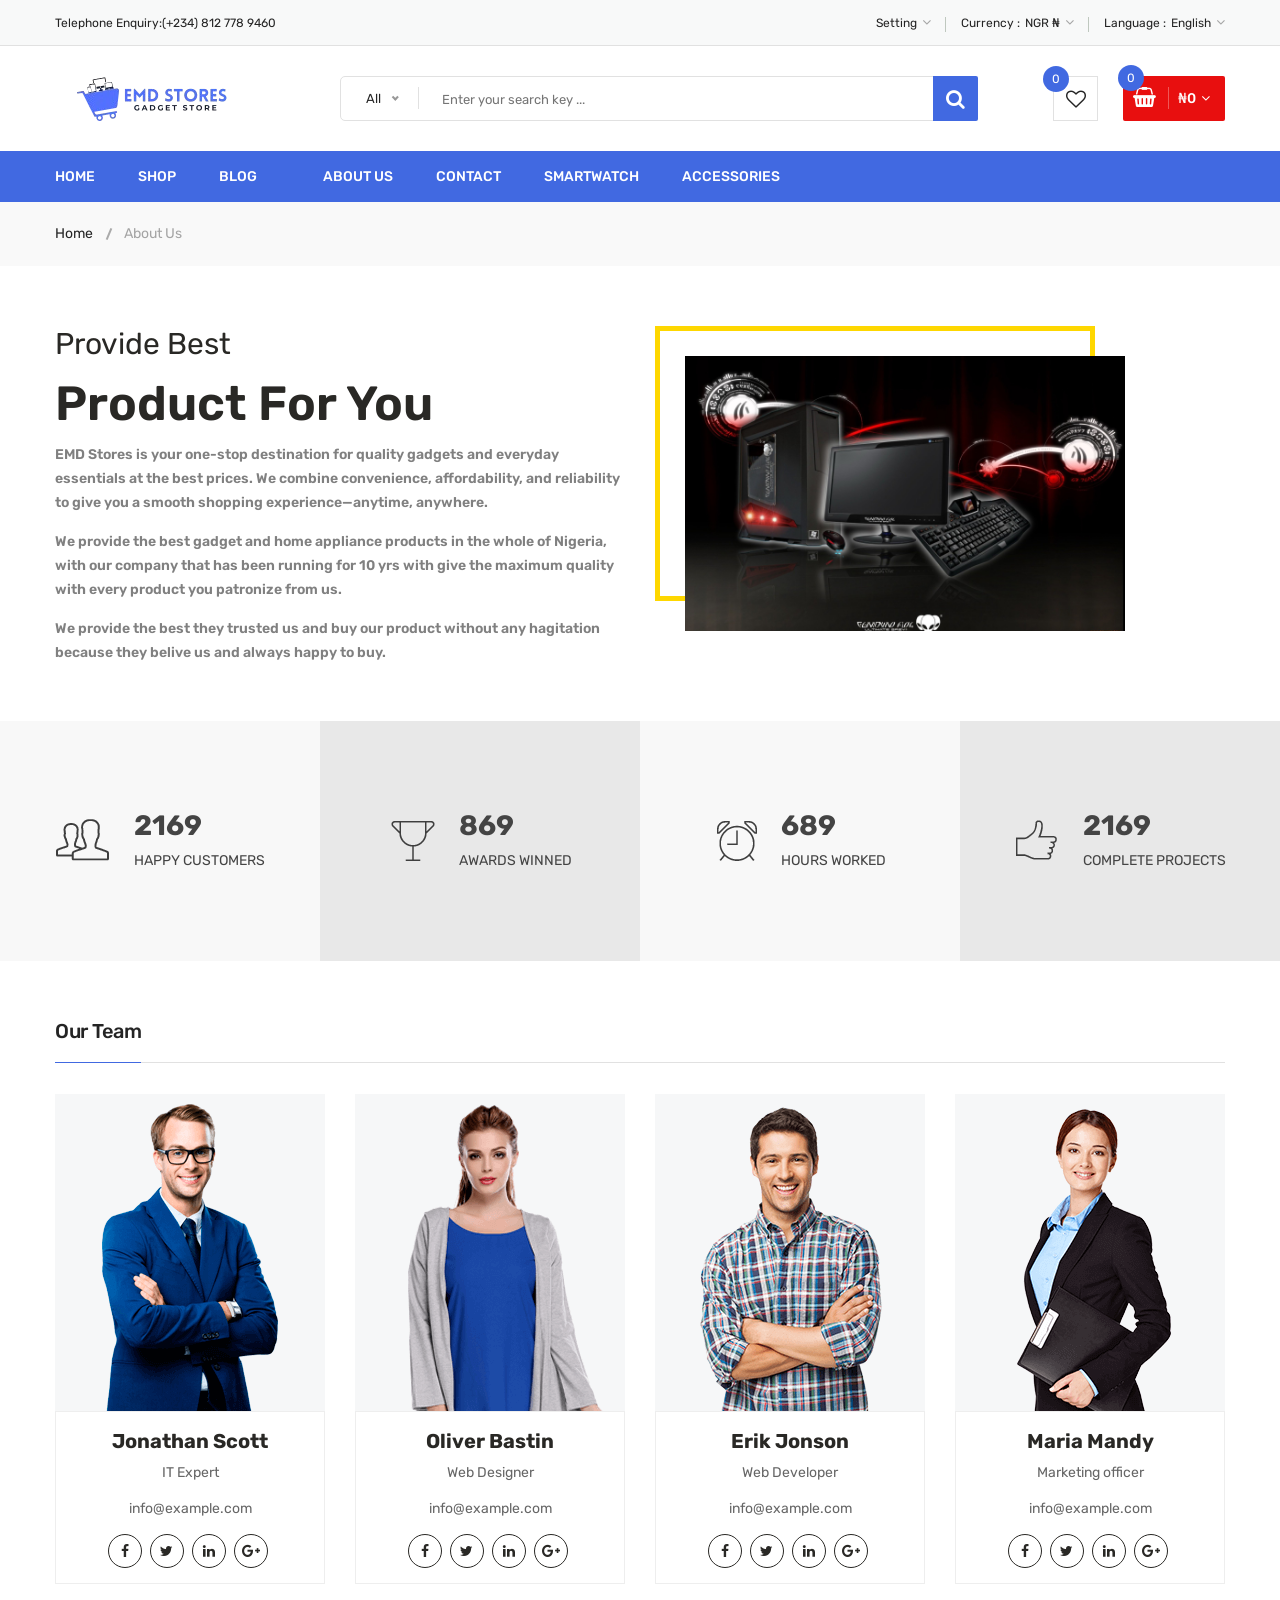
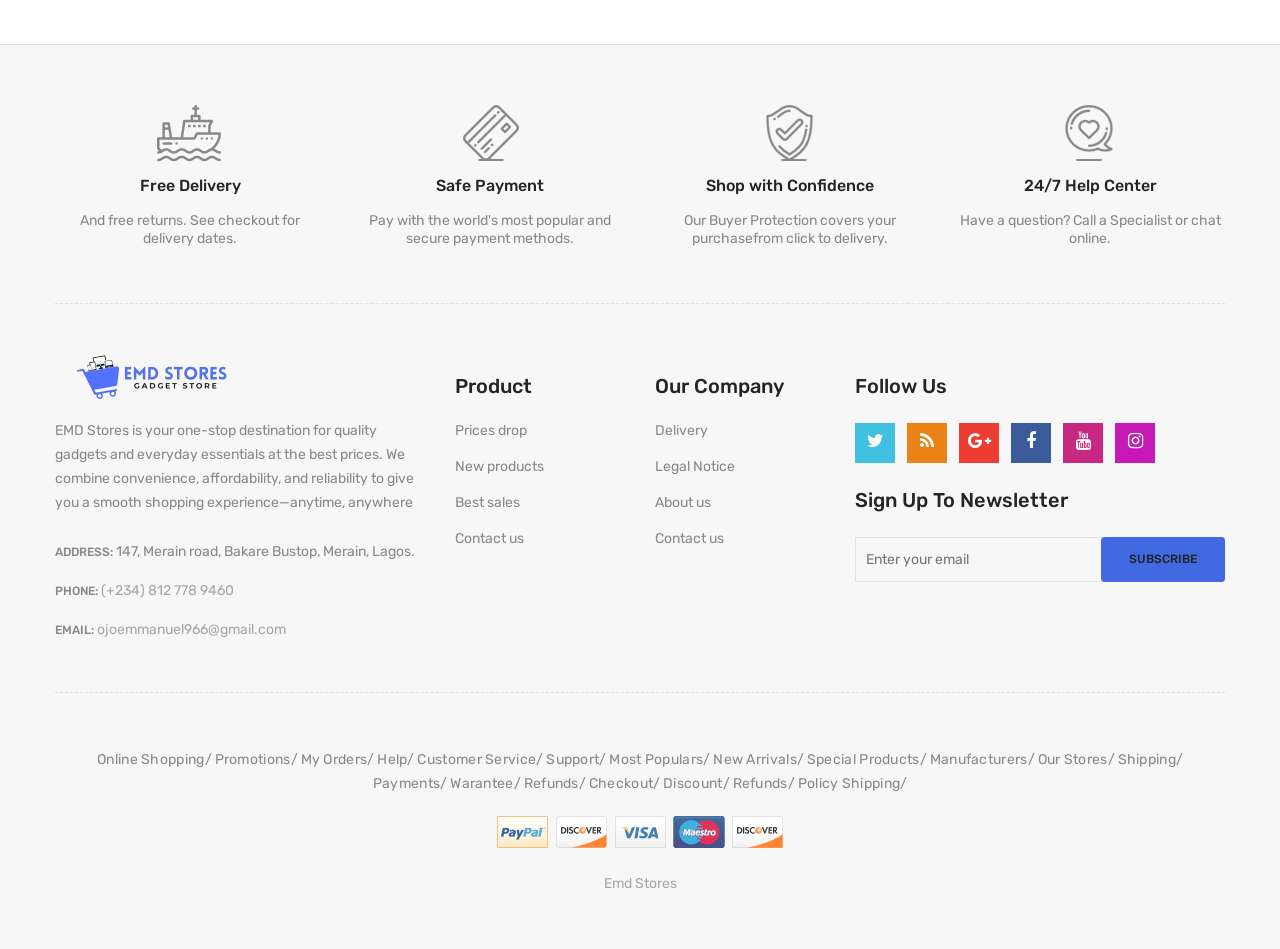
==== commit 2f9ab172: "Update about-us.html" ====
--- a/about-us.html
+++ b/about-us.html
@@ -660,7 +660,7 @@
                                 <div class="col-lg-4 col-md-6">
                                     <div class="footer-logo">
                                         <a href="index.html">
-                                        <img src="images/emma/logo.png34.png" alt="" width="200px" height="50px" style="border: 5px solid royalblue; border-radius: 5px;">
+                                        <img src="images/emma/EMD_Stores__100_x_50_px___190_x_45_px_-removebg-preview.png">
                                     </a>
                                         <p class="info">
                                            EMD Stores is your one-stop destination for quality gadgets and everyday essentials at the best prices. We combine convenience, affordability, and reliability to give you a smooth shopping experience—anytime, anywhere
@@ -804,7 +804,7 @@
                                 <!-- Footer Payment Area End Here -->
                                 <!-- Begin Copyright Area -->
                                 <div class="copyright text-center pt-25">
-                                    <span><a target="_blank" href="https://www.templateshub.net">Emd Stores</a></span>
+                                    <span><a target="_blank" href="index.html">Emd Stores</a></span>
                                 </div>
                                 <!-- Copyright Area End Here -->
                             </div>
